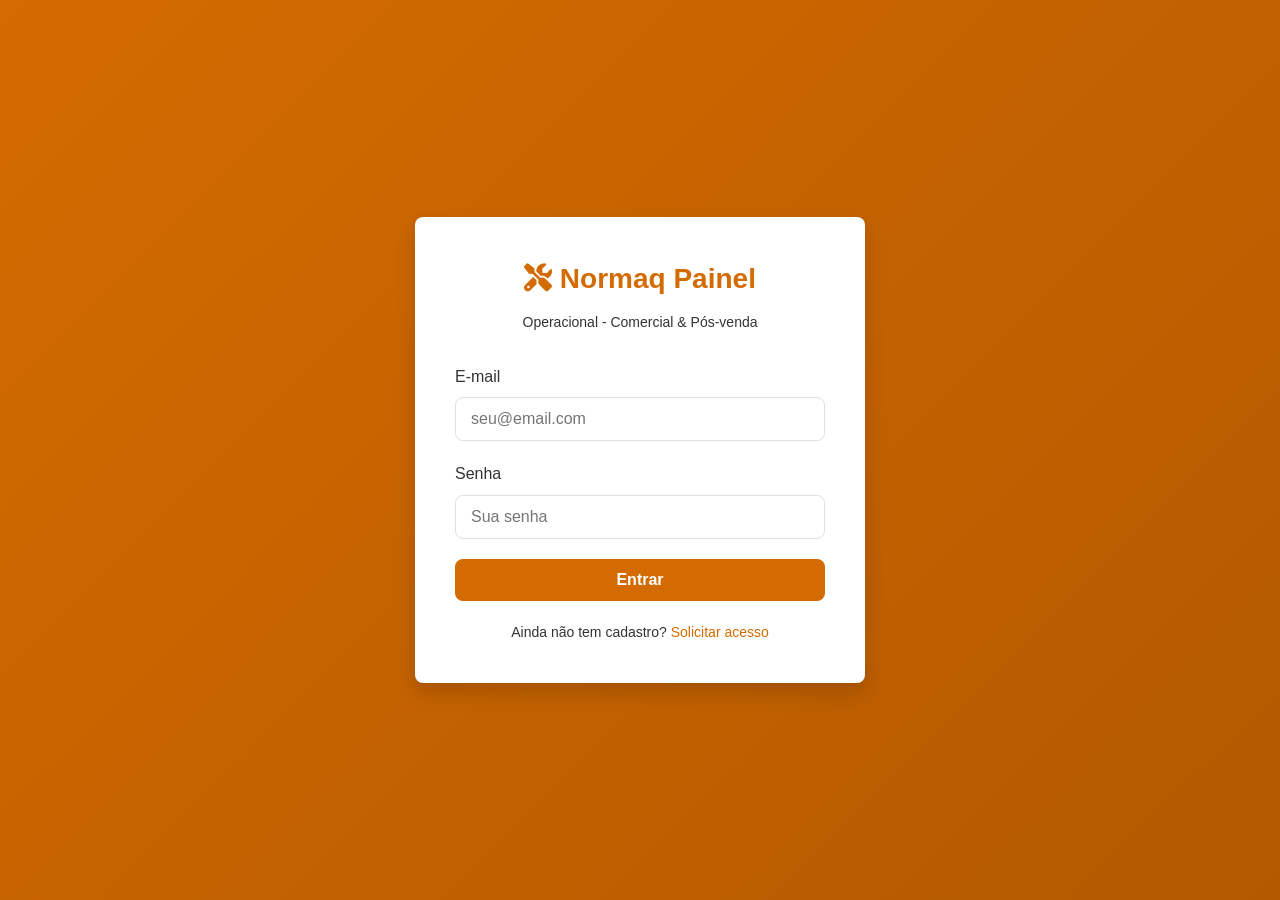
==== index.html @ 27e303aa "Remove unused PDI fields and related logic Co-authored-by: cursos.thiago2024 <cursos.thiago2024@gmai" ====
<!DOCTYPE html>
<html lang="pt-BR">
<head>
    <meta charset="UTF-8">
    <meta name="viewport" content="width=device-width, initial-scale=1.0">
    <title>Painel Operacional Normaq</title>
    <link rel="stylesheet" href="https://cdnjs.cloudflare.com/ajax/libs/font-awesome/6.4.0/css/all.min.css">
    <style>
        :root {
            --jcb-orange: #d46b00;
            --jcb-orange-light: #e67e22;
            --jcb-orange-dark: #b35900;
            --white: #ffffff;
            --gray-light: #f5f5f5;
            --gray-medium: #e0e0e0;
            --gray-dark: #333333;
            --gray-darker: #111214;
            --success: #27ae60;
            --warning: #f39c12;
            --danger: #e74c3c;
            --info: #3498db;
            --border-radius: 8px;
            --transition: all 0.3s ease;
            --shadow: 0 4px 6px rgba(0, 0, 0, 0.1);
            --shadow-lg: 0 10px 20px rgba(0, 0, 0, 0.15);
        }

        * {
            margin: 0;
            padding: 0;
            box-sizing: border-box;
            font-family: 'Segoe UI', Tahoma, Geneva, Verdana, sans-serif;
        }

        body {
            background-color: var(--gray-light);
            color: var(--gray-darker);
            line-height: 1.6;
        }

        /* Layout Principal */
        .app-container {
            display: flex;
            min-height: 100vh;
        }

        /* Sidebar */
        .sidebar {
            width: 250px;
            background-color: var(--gray-darker);
            color: var(--white);
            transition: var(--transition);
            position: fixed;
            height: 100vh;
            overflow-y: auto;
            z-index: 1000;
        }

        .sidebar.collapsed {
            width: 70px;
        }

        .logo-container {
            padding: 20px;
            text-align: center;
            border-bottom: 1px solid rgba(255, 255, 255, 0.1);
        }

        .logo {
            font-size: 24px;
            font-weight: bold;
            color: var(--jcb-orange);
            display: flex;
            align-items: center;
            justify-content: center;
            gap: 10px;
        }

        .logo i {
            font-size: 28px;
        }

        .logo-text {
            transition: var(--transition);
        }

        .sidebar.collapsed .logo-text {
            display: none;
        }

        .nav-section {
            padding: 20px 0;
            border-bottom: 1px solid rgba(255, 255, 255, 0.1);
        }

        .nav-title {
            padding: 0 20px 10px;
            font-size: 14px;
            text-transform: uppercase;
            color: var(--gray-medium);
            letter-spacing: 1px;
        }

        .sidebar.collapsed .nav-title {
            display: none;
        }

        .nav-item {
            padding: 12px 20px;
            display: flex;
            align-items: center;
            gap: 15px;
            cursor: pointer;
            transition: var(--transition);
            color: var(--gray-medium);
        }

        .nav-item:hover {
            background-color: rgba(255, 255, 255, 0.05);
            color: var(--white);
        }

        .nav-item.active {
            background-color: var(--jcb-orange);
            color: var(--white);
        }

        .nav-item i {
            font-size: 18px;
            width: 24px;
            text-align: center;
        }

        .nav-text {
            transition: var(--transition);
        }

        .sidebar.collapsed .nav-text {
            display: none;
        }

        /* Main Content */
        .main-content {
            flex: 1;
            margin-left: 250px;
            transition: var(--transition);
        }

        .sidebar.collapsed ~ .main-content {
            margin-left: 70px;
        }

        /* Header */
        .header {
            background-color: var(--white);
            padding: 15px 30px;
            display: flex;
            justify-content: space-between;
            align-items: center;
            box-shadow: var(--shadow);
            position: sticky;
            top: 0;
            z-index: 100;
        }

        .header-left {
            display: flex;
            align-items: center;
            gap: 15px;
        }

        .toggle-sidebar {
            background: none;
            border: none;
            font-size: 20px;
            color: var(--gray-dark);
            cursor: pointer;
            transition: var(--transition);
        }

        .toggle-sidebar:hover {
            color: var(--jcb-orange);
        }

        .page-title {
            font-size: 22px;
            font-weight: 600;
            color: var(--gray-darker);
        }

        .header-right {
            display: flex;
            align-items: center;
            gap: 20px;
        }

        .user-info {
            display: flex;
            align-items: center;
            gap: 10px;
        }

        .user-avatar {
            width: 40px;
            height: 40px;
            border-radius: 50%;
            background-color: var(--jcb-orange);
            display: flex;
            align-items: center;
            justify-content: center;
            color: var(--white);
            font-weight: bold;
        }

        .user-role {
            font-size: 12px;
            color: var(--gray-dark);
            background: var(--gray-light);
            padding: 2px 8px;
            border-radius: 12px;
        }

        .user-role.admin {
            background: var(--jcb-orange);
            color: white;
        }

        .logout-btn {
            background: none;
            border: none;
            color: var(--gray-dark);
            cursor: pointer;
            transition: var(--transition);
            padding: 8px 15px;
            border-radius: var(--border-radius);
        }

        .logout-btn:hover {
            background-color: var(--gray-light);
            color: var(--jcb-orange);
        }

        /* Content Area */
        .content {
            padding: 30px;
        }

        /* Login Screen */
        .login-container {
            display: flex;
            justify-content: center;
            align-items: center;
            min-height: 100vh;
            background: linear-gradient(135deg, var(--jcb-orange) 0%, var(--jcb-orange-dark) 100%);
        }

        .login-box {
            background-color: var(--white);
            border-radius: var(--border-radius);
            box-shadow: var(--shadow-lg);
            width: 100%;
            max-width: 450px;
            padding: 40px;
            animation: fadeIn 0.5s ease;
        }

        @keyframes fadeIn {
            from { opacity: 0; transform: translateY(-20px); }
            to { opacity: 1; transform: translateY(0); }
        }

        .login-logo {
            text-align: center;
            margin-bottom: 30px;
        }

        .login-logo h1 {
            color: var(--jcb-orange);
            font-size: 28px;
            margin-bottom: 10px;
        }

        .login-logo p {
            color: var(--gray-dark);
            font-size: 14px;
        }

        .form-group {
            margin-bottom: 20px;
        }

        .form-group label {
            display: block;
            margin-bottom: 8px;
            font-weight: 500;
            color: var(--gray-dark);
        }

        .form-control {
            width: 100%;
            padding: 12px 15px;
            border: 1px solid var(--gray-medium);
            border-radius: var(--border-radius);
            font-size: 16px;
            transition: var(--transition);
        }

        .form-control:focus {
            outline: none;
            border-color: var(--jcb-orange);
            box-shadow: 0 0 0 2px rgba(212, 107, 0, 0.2);
        }

        .btn {
            display: inline-block;
            padding: 12px 20px;
            background-color: var(--jcb-orange);
            color: var(--white);
            border: none;
            border-radius: var(--border-radius);
            font-size: 16px;
            font-weight: 600;
            cursor: pointer;
            transition: var(--transition);
            text-align: center;
        }

        .btn:hover {
            background-color: var(--jcb-orange-dark);
            transform: translateY(-2px);
            box-shadow: var(--shadow);
        }

        .btn-block {
            width: 100%;
        }

        .btn-secondary {
            background-color: var(--gray-medium);
            color: var(--gray-dark);
        }

        .btn-secondary:hover {
            background-color: var(--gray-dark);
            color: var(--white);
        }

        .btn-success {
            background-color: var(--success);
        }

        .btn-warning {
            background-color: var(--warning);
        }

        .btn-danger {
            background-color: var(--danger);
        }

        .btn-info {
            background-color: var(--info);
        }

        .login-footer {
            text-align: center;
            margin-top: 20px;
            font-size: 14px;
            color: var(--gray-dark);
        }

        .login-footer a {
            color: var(--jcb-orange);
            text-decoration: none;
        }

        .login-footer a:hover {
            text-decoration: underline;
        }

        /* Dashboard */
        .dashboard {
            display: none;
        }

        .dashboard.active {
            display: block;
            animation: fadeIn 0.5s ease;
        }

        /* Tabs */
        .tabs {
            display: flex;
            background-color: var(--white);
            border-radius: var(--border-radius);
            overflow: hidden;
            margin-bottom: 20px;
            box-shadow: var(--shadow);
        }

        .tab {
            padding: 15px 25px;
            cursor: pointer;
            transition: var(--transition);
            text-align: center;
            flex: 1;
            font-weight: 500;
            color: var(--gray-dark);
            border-bottom: 3px solid transparent;
        }

        .tab:hover {
            background-color: var(--gray-light);
        }

        .tab.active {
            color: var(--jcb-orange);
            border-bottom-color: var(--jcb-orange);
        }

        /* Admin Panel */
        .admin-panel {
            background: var(--white);
            border-radius: var(--border-radius);
            padding: 20px;
            margin-bottom: 20px;
            box-shadow: var(--shadow);
        }

        .admin-panel h3 {
            margin-bottom: 15px;
            color: var(--gray-darker);
            display: flex;
            align-items: center;
            gap: 10px;
        }

        .admin-panel h3 i {
            color: var(--jcb-orange);
        }

        .user-list {
            display: grid;
            gap: 15px;
        }

        .user-card {
            background: var(--white);
            border: 1px solid var(--gray-medium);
            border-radius: var(--border-radius);
            padding: 20px;
            margin-bottom: 15px;
            display: flex;
            justify-content: space-between;
            align-items: center;
            box-shadow: var(--shadow);
        }
        
        .user-info h4 {
            color: var(--gray-darker);
            margin-bottom: 10px;
        }
        
        .user-info p {
            margin: 5px 0;
            color: var(--gray-dark);
        }
        
        .temp-password {
            color: var(--warning) !important;
            font-weight: bold;
        }
        
        .user-actions {
            display: flex;
            gap: 10px;
        }
        
        .btn-sm {
            padding: 8px 12px;
            font-size: 12px;
        }
        
        /* Estilos para PDI */
        .status-badge {
            padding: 4px 8px;
            border-radius: 4px;
            font-size: 12px;
            font-weight: bold;
        }
        
        .status-success {
            background-color: #d4edda;
            color: #155724;
        }
        
        .status-warning {
            background-color: #fff3cd;
            color: #856404;
        }
        
        .dias-counter {
            font-weight: bold;
            padding: 4px 8px;
            border-radius: 4px;
        }
        
        .dias-warning {
            background-color: #fff3cd;
            color: #856404;
        }
        
        .dias-critical {
            background-color: #f8d7da;
            color: #721c24;
        }
        
        /* Estilos para notificações */
        .notification-container {
            position: fixed;
            top: 20px;
            right: 20px;
            z-index: 10000;
            max-width: 400px;
        }
        
        .notification {
            background: var(--white);
            border-radius: var(--border-radius);
            box-shadow: var(--shadow-lg);
            margin-bottom: 10px;
            animation: slideInRight 0.3s ease;
        }
        
        .notification-warning {
            border-left: 4px solid var(--warning);
        }
        
        .notification-info {
            border-left: 4px solid var(--info);
        }
        
        .notification-content {
            padding: 15px;
            display: flex;
            align-items: center;
            gap: 10px;
        }
        
        .notification-content i {
            color: var(--warning);
            font-size: 18px;
        }
        
        .notification-content span {
            flex: 1;
            color: var(--gray-darker);
        }
        
        .notification-close {
            background: none;
            border: none;
            font-size: 18px;
            color: var(--gray-dark);
            cursor: pointer;
            padding: 0;
            width: 20px;
            height: 20px;
            display: flex;
            align-items: center;
            justify-content: center;
        }
        
        .notification-close:hover {
            color: var(--gray-darker);
        }
        
        @keyframes slideInRight {
            from {
                transform: translateX(100%);
                opacity: 0;
            }
            to {
                transform: translateX(0);
                opacity: 1;
            }
        }
        
        /* Estilos para configurações */
        .config-section {
            margin-bottom: 30px;
        }
        
        .config-section h4 {
            color: var(--gray-darker);
            margin-bottom: 10px;
            display: flex;
            align-items: center;
            gap: 10px;
        }
        
        .config-section h4 i {
            color: var(--jcb-orange);
        }
        
        .config-section p {
            color: var(--gray-dark);
            margin-bottom: 20px;
        }
        
        .notification-config {
            display: grid;
            grid-template-columns: 1fr 1fr;
            gap: 30px;
        }
        
        .config-form {
            background: var(--gray-light);
            padding: 20px;
            border-radius: var(--border-radius);
            border: 1px solid var(--gray-medium);
        }
        
        .notification-list {
            background: var(--white);
            padding: 20px;
            border-radius: var(--border-radius);
            border: 1px solid var(--gray-medium);
        }
        
        .notification-list h5 {
            color: var(--gray-darker);
            margin-bottom: 15px;
        }
        
        .notification-item {
            background: var(--gray-light);
            padding: 15px;
            border-radius: var(--border-radius);
            margin-bottom: 10px;
            display: flex;
            justify-content: space-between;
            align-items: center;
        }
        
        .notification-item-info {
            flex: 1;
        }
        
        .notification-item-info strong {
            color: var(--gray-darker);
        }
        
        .notification-item-info span {
            color: var(--gray-dark);
            font-size: 14px;
        }
        
        .notification-item-actions {
            display: flex;
            gap: 10px;
        }
        
        .notification-badge {
            padding: 4px 8px;
            border-radius: 4px;
            font-size: 12px;
            font-weight: bold;
        }
        
        .notification-badge-pdi {
            background-color: #d4edda;
            color: #155724;
        }
        
        .notification-badge-entrega {
            background-color: #cce5ff;
            color: #004085;
        }
        
        .notification-badge-ambos {
            background-color: #fff3cd;
            color: #856404;
        }
        
        @media (max-width: 768px) {
            .notification-config {
                grid-template-columns: 1fr;
                gap: 20px;
            }
        }

        .user-info-small {
            display: flex;
            flex-direction: column;
        }

        .user-email {
            font-weight: 600;
            color: var(--gray-darker);
        }

        .user-details {
            font-size: 12px;
            color: var(--gray-dark);
            display: flex;
            gap: 10px;
            margin-top: 5px;
        }

        .user-setor {
            background: var(--info);
            color: white;
            padding: 2px 8px;
            border-radius: 12px;
            font-size: 11px;
        }

        .user-role-badge {
            background: var(--jcb-orange);
            color: white;
            padding: 2px 8px;
            border-radius: 12px;
            font-size: 11px;
        }

        .user-actions {
            display: flex;
            gap: 10px;
        }

        /* Filters */
        .filters {
            background-color: var(--white);
            border-radius: var(--border-radius);
            padding: 20px;
            margin-bottom: 20px;
            box-shadow: var(--shadow);
        }

        .filter-row {
            display: flex;
            flex-wrap: wrap;
            gap: 15px;
            margin-bottom: 15px;
        }

        .filter-group {
            flex: 1;
            min-width: 200px;
        }

        .filter-group label {
            display: block;
            margin-bottom: 5px;
            font-weight: 500;
            font-size: 14px;
            color: var(--gray-dark);
        }

        .filter-actions {
            display: flex;
            justify-content: space-between;
            align-items: center;
            margin-top: 10px;
        }

        /* Table */
        .table-container {
            background-color: var(--white);
            border-radius: var(--border-radius);
            overflow: hidden;
            box-shadow: var(--shadow);
            margin-bottom: 20px;
            animation: fadeIn 0.5s ease;
        }

        .table-header {
            padding: 20px;
            display: flex;
            justify-content: space-between;
            align-items: center;
            border-bottom: 1px solid var(--gray-medium);
        }

        .table-title {
            font-size: 18px;
            font-weight: 600;
            color: var(--gray-darker);
        }

        .table-actions {
            display: flex;
            gap: 10px;
        }

        .table-wrapper {
            overflow-x: auto;
        }

        table {
            width: 100%;
            border-collapse: collapse;
        }

        th {
            background-color: var(--gray-light);
            padding: 15px;
            text-align: left;
            font-weight: 600;
            color: var(--gray-darker);
            border-bottom: 1px solid var(--gray-medium);
            cursor: pointer;
            transition: var(--transition);
            user-select: none;
        }

        th:hover {
            background-color: var(--gray-medium);
        }

        th.sorted {
            color: var(--jcb-orange);
        }

        th i {
            margin-left: 5px;
            font-size: 12px;
        }

        td {
            padding: 15px;
            border-bottom: 1px solid var(--gray-medium);
        }

        tr:last-child td {
            border-bottom: none;
        }

        tr:hover {
            background-color: rgba(212, 107, 0, 0.05);
        }

        .status-badge {
            display: inline-block;
            padding: 5px 10px;
            border-radius: 20px;
            font-size: 12px;
            font-weight: 600;
        }

        .status-pago {
            background-color: rgba(39, 174, 96, 0.1);
            color: var(--success);
        }

        .status-pendente {
            background-color: rgba(243, 156, 18, 0.1);
            color: var(--warning);
        }

        .status-cancelado {
            background-color: rgba(231, 76, 60, 0.1);
            color: var(--danger);
        }

        .flag-badge {
            display: inline-block;
            padding: 5px 10px;
            border-radius: 20px;
            font-size: 12px;
            font-weight: 600;
        }

        .flag-faturado {
            background-color: rgba(39, 174, 96, 0.1);
            color: var(--success);
        }

        .flag-andamento {
            background-color: rgba(243, 156, 18, 0.1);
            color: var(--warning);
        }

        .flag-transito {
            background-color: rgba(52, 152, 219, 0.1);
            color: var(--info);
        }

        .flag-entregue {
            background-color: rgba(155, 89, 182, 0.1);
            color: #9b59b6;
        }

        .flag-patio {
            background-color: rgba(241, 196, 15, 0.1);
            color: #f39c12;
        }

        .action-buttons {
            display: flex;
            gap: 5px;
        }

        .action-btn {
            background: none;
            border: none;
            padding: 5px;
            cursor: pointer;
            color: var(--gray-dark);
            transition: var(--transition);
            border-radius: 4px;
        }

        .action-btn:hover {
            background-color: var(--gray-light);
            color: var(--jcb-orange);
        }

        /* Alertas */
        .alert {
            padding: 15px 20px;
            border-radius: var(--border-radius);
            margin-bottom: 20px;
            display: flex;
            align-items: center;
            gap: 10px;
            animation: slideInDown 0.5s ease;
        }

        @keyframes slideInDown {
            from { transform: translateY(-20px); opacity: 0; }
            to { transform: translateY(0); opacity: 1; }
        }

        .alert-warning {
            background-color: rgba(243, 156, 18, 0.1);
            border-left: 4px solid var(--warning);
            color: var(--warning);
        }

        .alert-danger {
            background-color: rgba(231, 76, 60, 0.1);
            border-left: 4px solid var(--danger);
            color: var(--danger);
        }

        /* Pagination */
        .pagination {
            display: flex;
            justify-content: space-between;
            align-items: center;
            padding: 20px;
            border-top: 1px solid var(--gray-medium);
        }

        .pagination-info {
            font-size: 14px;
            color: var(--gray-dark);
        }

        .pagination-controls {
            display: flex;
            gap: 10px;
        }

        .page-btn {
            padding: 8px 12px;
            background-color: var(--white);
            border: 1px solid var(--gray-medium);
            border-radius: var(--border-radius);
            cursor: pointer;
            transition: var(--transition);
        }

        .page-btn:hover {
            background-color: var(--gray-light);
        }

        .page-btn.active {
            background-color: var(--jcb-orange);
            color: var(--white);
            border-color: var(--jcb-orange);
        }

        .page-btn:disabled {
            opacity: 0.5;
            cursor: not-allowed;
        }

        /* Loading */
        .loading {
            display: flex;
            justify-content: center;
            align-items: center;
            padding: 40px;
        }

        .spinner {
            width: 40px;
            height: 40px;
            border: 4px solid rgba(212, 107, 0, 0.2);
            border-left: 4px solid var(--jcb-orange);
            border-radius: 50%;
            animation: spin 1s linear infinite;
        }

        @keyframes spin {
            0% { transform: rotate(0deg); }
            100% { transform: rotate(360deg); }
        }

        /* Toast */
        .toast-container {
            position: fixed;
            top: 20px;
            right: 20px;
            z-index: 2000;
        }

        .toast {
            background-color: var(--white);
            border-radius: var(--border-radius);
            box-shadow: var(--shadow-lg);
            padding: 15px 20px;
            margin-bottom: 10px;
            display: flex;
            align-items: center;
            gap: 10px;
            min-width: 300px;
            animation: slideInRight 0.3s ease;
        }

        @keyframes slideInRight {
            from { transform: translateX(100%); opacity: 0; }
            to { transform: translateX(0); opacity: 1; }
        }

        .toast.success {
            border-left: 4px solid var(--success);
        }

        .toast.error {
            border-left: 4px solid var(--danger);
        }

        .toast.warning {
            border-left: 4px solid var(--warning);
        }

        .toast.info {
            border-left: 4px solid var(--info);
        }

        .toast i {
            font-size: 20px;
        }

        .toast.success i {
            color: var(--success);
        }

        .toast.error i {
            color: var(--danger);
        }

        .toast.warning i {
            color: var(--warning);
        }

        .toast.info i {
            color: var(--info);
        }

        .toast-content {
            flex: 1;
        }

        .toast-title {
            font-weight: 600;
            margin-bottom: 5px;
        }

        .toast-message {
            font-size: 14px;
            color: var(--gray-dark);
        }

        .toast-close {
            background: none;
            border: none;
            cursor: pointer;
            color: var(--gray-dark);
            font-size: 16px;
        }

        /* Modal */
        .modal-overlay {
            position: fixed;
            top: 0;
            left: 0;
            right: 0;
            bottom: 0;
            background-color: rgba(0, 0, 0, 0.5);
            display: flex;
            justify-content: center;
            align-items: center;
            z-index: 3000;
            backdrop-filter: blur(5px);
            animation: fadeIn 0.3s ease;
        }

        .modal {
            background-color: var(--white);
            border-radius: var(--border-radius);
            box-shadow: var(--shadow-lg);
            width: 90%;
            max-width: 800px;
            max-height: 90vh;
            overflow-y: auto;
            animation: scaleIn 0.3s ease;
        }

        @keyframes scaleIn {
            from { transform: scale(0.9); opacity: 0; }
            to { transform: scale(1); opacity: 1; }
        }

        .modal-header {
            padding: 20px;
            border-bottom: 1px solid var(--gray-medium);
            display: flex;
            justify-content: space-between;
            align-items: center;
        }

        .modal-title {
            font-size: 20px;
            font-weight: 600;
            color: var(--gray-darker);
        }

        .modal-close {
            background: none;
            border: none;
            font-size: 20px;
            cursor: pointer;
            color: var(--gray-dark);
            transition: var(--transition);
        }

        .modal-close:hover {
            color: var(--jcb-orange);
        }

        .modal-body {
            padding: 20px;
        }

        .modal-footer {
            padding: 20px;
            border-top: 1px solid var(--gray-medium);
            display: flex;
            justify-content: flex-end;
            gap: 10px;
        }

        /* Form Styles for New Records */
        .form-section {
            background: var(--white);
            border-radius: var(--border-radius);
            padding: 25px;
            margin-bottom: 25px;
            box-shadow: var(--shadow);
        }

        .form-section-title {
            font-size: 18px;
            font-weight: 600;
            color: var(--gray-darker);
            margin-bottom: 20px;
            display: flex;
            align-items: center;
            gap: 10px;
            border-bottom: 2px solid var(--jcb-orange);
            padding-bottom: 10px;
        }

        .form-section-title i {
            color: var(--jcb-orange);
        }

        .form-grid {
            display: grid;
            grid-template-columns: repeat(auto-fit, minmax(300px, 1fr));
            gap: 20px;
        }

        .form-actions {
            display: flex;
            justify-content: flex-end;
            gap: 15px;
            margin-top: 25px;
            padding-top: 20px;
            border-top: 1px solid var(--gray-medium);
        }

        .record-type-selector {
            display: flex;
            gap: 15px;
            margin-bottom: 25px;
        }

        .record-type-btn {
            flex: 1;
            padding: 20px;
            background: var(--white);
            border: 2px solid var(--gray-medium);
            border-radius: var(--border-radius);
            cursor: pointer;
            transition: var(--transition);
            text-align: center;
        }

        .record-type-btn:hover {
            border-color: var(--jcb-orange);
            transform: translateY(-2px);
        }

        .record-type-btn.active {
            border-color: var(--jcb-orange);
            background-color: rgba(212, 107, 0, 0.05);
        }

        .record-type-icon {
            font-size: 32px;
            color: var(--jcb-orange);
            margin-bottom: 10px;
        }

        .record-type-title {
            font-size: 16px;
            font-weight: 600;
            color: var(--gray-darker);
            margin-bottom: 5px;
        }

        .record-type-desc {
            font-size: 14px;
            color: var(--gray-dark);
        }

        /* Responsive */
        @media (max-width: 992px) {
            .sidebar {
                width: 70px;
            }

            .sidebar .logo-text,
            .sidebar .nav-title,
            .sidebar .nav-text {
                display: none;
            }

            .main-content {
                margin-left: 70px;
            }

            .filter-group {
                min-width: 150px;
            }

            .form-grid {
                grid-template-columns: 1fr;
            }
        }

        @media (max-width: 768px) {
            .header {
                padding: 15px 20px;
            }

            .content {
                padding: 20px;
            }

            .filter-row {
                flex-direction: column;
            }

            .filter-group {
                min-width: 100%;
            }

            .table-header {
                flex-direction: column;
                gap: 15px;
                align-items: flex-start;
            }

            .pagination {
                flex-direction: column;
                gap: 15px;
            }

            .user-card {
                flex-direction: column;
                align-items: flex-start;
                gap: 10px;
            }

            .user-actions {
                align-self: flex-end;
            }

            .record-type-selector {
                flex-direction: column;
            }

            .form-actions {
                flex-direction: column;
            }
        }

        @media (max-width: 576px) {
            .sidebar {
                width: 0;
            }

            .sidebar.active {
                width: 250px;
            }

            .main-content {
                margin-left: 0;
            }

            .tabs {
                flex-direction: column;
            }

            .tab {
                border-bottom: none;
                border-right: 3px solid transparent;
            }

            .tab.active {
                border-right-color: var(--jcb-orange);
                border-bottom: none;
            }
        }
    </style>
</head>
<body>
    <!-- Login Screen -->
    <div id="loginScreen" class="login-container">
        <div class="login-box">
            <div class="login-logo">
                <h1><i class="fas fa-tools"></i> Normaq Painel</h1>
                <p>Operacional - Comercial & Pós-venda</p>
            </div>
            <form id="loginForm">
                <div class="form-group">
                    <label for="email">E-mail</label>
                    <input type="email" id="email" class="form-control" placeholder="seu@email.com" required>
                </div>
                <div class="form-group">
                    <label for="password">Senha</label>
                    <input type="password" id="password" class="form-control" placeholder="Sua senha" required>
                </div>
                <button type="submit" class="btn btn-block">Entrar</button>
            </form>
            <div class="login-footer">
                <p>Ainda não tem cadastro? <a href="#" id="registerLink">Solicitar acesso</a></p>
            </div>
        </div>
    </div>

    <!-- Modal para alteração de senha obrigatória -->
    <div class="modal-overlay" id="changePasswordModal" style="display: none;">
        <div class="modal">
            <div class="modal-header">
                <h3 class="modal-title">Alteração de Senha Obrigatória</h3>
            </div>
            <div class="modal-body">
                <p>Esta é sua primeira vez acessando o sistema. Por segurança, você deve alterar sua senha temporária.</p>
                <form id="changePasswordForm">
                    <div class="form-group">
                        <label for="currentPassword">Senha Temporária</label>
                        <input type="password" id="currentPassword" class="form-control" required>
                    </div>
                    <div class="form-group">
                        <label for="newPassword">Nova Senha</label>
                        <input type="password" id="newPassword" class="form-control" minlength="6" required>
                    </div>
                    <div class="form-group">
                        <label for="confirmPassword">Confirmar Nova Senha</label>
                        <input type="password" id="confirmPassword" class="form-control" minlength="6" required>
                    </div>
                </form>
            </div>
            <div class="modal-footer">
                <button class="btn btn-success" id="saveNewPassword">Salvar Nova Senha</button>
            </div>
        </div>
    </div>

    <!-- Main App -->
    <div id="app" class="app-container" style="display: none;">
        <!-- Sidebar -->
        <div class="sidebar" id="sidebar">
            <div class="logo-container">
                <div class="logo">
                    <i class="fas fa-tools"></i>
                    <span class="logo-text">Normaq Painel</span>
                </div>
            </div>
            
            <div class="nav-section">
                <div class="nav-title">Setores</div>
                <div class="nav-item active" data-section="comercial" id="navComercial">
                    <i class="fas fa-chart-line"></i>
                    <span class="nav-text">Comercial</span>
                </div>
                <div class="nav-item" data-section="posvenda" id="navPosvenda">
                    <i class="fas fa-cogs"></i>
                    <span class="nav-text">Pós-venda</span>
                </div>
                <div class="nav-item" data-section="admin" id="navAdmin" style="display: none;">
                    <i class="fas fa-users-cog"></i>
                    <span class="nav-text">Administração</span>
                </div>
            </div>
            
            <div class="nav-section" id="comercialSubmenu">
                <div class="nav-title">Comercial</div>
                <div class="nav-item active" data-tab="estoque">
                    <i class="fas fa-boxes"></i>
                    <span class="nav-text">Estoque</span>
                </div>
                <div class="nav-item" data-tab="pedidos">
                    <i class="fas fa-clipboard-list"></i>
                    <span class="nav-text">Pedidos JCB</span>
                </div>
                <div class="nav-item" data-tab="vendas">
                    <i class="fas fa-dollar-sign"></i>
                    <span class="nav-text">Vendas</span>
                </div>
                <div class="nav-item" data-tab="registros">
                    <i class="fas fa-plus-circle"></i>
                    <span class="nav-text">Novos Registros</span>
                </div>
            </div>
            
            <div class="nav-section" id="posvendaSubmenu" style="display: none;">
                <div class="nav-title">Pós-venda</div>
                <div class="nav-item active" data-tab="pdi">
                    <i class="fas fa-check-circle"></i>
                    <span class="nav-text">PDI</span>
                </div>
                <div class="nav-item" data-tab="entrega-tecnica">
                    <i class="fas fa-truck"></i>
                    <span class="nav-text">Entrega Técnica</span>
                </div>
            </div>

            <div class="nav-section" id="adminSubmenu" style="display: none;">
                <div class="nav-title">Administração</div>
                <div class="nav-item active" data-tab="usuarios">
                    <i class="fas fa-users"></i>
                    <span class="nav-text">Gerenciar Usuários</span>
                </div>
                <div class="nav-item" data-tab="configuracoes">
                    <i class="fas fa-cog"></i>
                    <span class="nav-text">Configurações</span>
                </div>
            </div>
        </div>

        <!-- Main Content -->
        <div class="main-content">
            <!-- Header -->
            <div class="header">
                <div class="header-left">
                    <button class="toggleSidebar" id="toggleSidebar">
                        <i class="fas fa-bars"></i>
                    </button>
                    <h1 class="page-title" id="pageTitle">Estoque</h1>
                </div>
                <div class="header-right">
                    <div class="user-info">
                        <div class="user-avatar" id="userAvatar">U</div>
                        <div>
                            <div id="userName">Usuário</div>
                            <div class="user-role" id="userRole">user</div>
                        </div>
                    </div>
                    <button class="logout-btn" id="logoutBtn">
                        <i class="fas fa-sign-out-alt"></i> Sair
                    </button>
                </div>
            </div>

            <!-- Content Area -->
            <div class="content">
                <!-- Alertas Gerais -->
                <div id="alertContainer"></div>

                <!-- Comercial Dashboard -->
                <div id="comercialDashboard" class="dashboard active">
                    <div class="tabs">
                        <div class="tab active" data-tab="estoque">Estoque</div>
                        <div class="tab" data-tab="pedidos">Pedidos JCB</div>
                        <div class="tab" data-tab="vendas">Vendas</div>
                        <div class="tab" data-tab="registros">Novos Registros</div>
                    </div>

                    <!-- Estoque Tab -->
                    <div id="estoqueTab" class="tab-content active">
                        <!-- Conteúdo existente do estoque -->
                        <div class="filters">
                            <div class="filter-row">
                                <div class="filter-group">
                                    <label for="pdiFilter">PDI</label>
                                    <select id="pdiFilter" class="form-control">
                                        <option value="">Todos</option>
                                        <option value="Sim">Sim</option>
                                        <option value="Não">Não</option>
                                    </select>
                                </div>
                                <div class="filter-group">
                                    <label for="flagFilter">Flag</label>
                                    <select id="flagFilter" class="form-control">
                                        <option value="">Todos</option>
                                        <option value="Faturado">Faturado</option>
                                        <option value="Em andamento">Em andamento</option>
                                        <option value="Em trânsito">Em trânsito</option>
                                        <option value="Máquina no Pátio">Máquina no Pátio</option>
                                        <option value="Entregue ao cliente">Entregue ao cliente</option>
                                    </select>
                                </div>
                                <div class="filter-group">
                                    <label for="nPedidoFilter">Nº Pedido</label>
                                    <input type="text" id="nPedidoFilter" class="form-control" placeholder="Filtrar por Nº Pedido">
                                </div>
                                <div class="filter-group">
                                    <label for="serieFilter">Série</label>
                                    <input type="text" id="serieFilter" class="form-control" placeholder="Filtrar por Série">
                                </div>
                                <div class="filter-group">
                                    <label for="revendaFilter">Revenda</label>
                                    <select id="revendaFilter" class="form-control">
                                        <option value="">Todas</option>
                                        <option value="Recife">Recife</option>
                                        <option value="Natal">Natal</option>
                                        <option value="Fortaleza">Fortaleza</option>
                                        <option value="Petrolina">Petrolina</option>
                                        <option value="Paraíba">Paraíba</option>
                                    </select>
                                </div>
                            </div>
                            <div class="filter-actions">
                                <button class="btn" id="applyEstoqueFilters">Aplicar Filtros</button>
                                <button class="btn btn-secondary" id="clearEstoqueFilters">Limpar Filtros</button>
                            </div>
                        </div>

                        <div class="table-container">
                            <div class="table-header">
                                <h2 class="table-title">Estoque</h2>
                                <div class="table-actions">
                                    <button class="btn" id="exportEstoque">
                                        <i class="fas fa-download"></i> Exportar
                                    </button>
                                </div>
                            </div>
                            <div class="table-wrapper">
                                <table id="estoqueTable">
                                    <thead>
                                        <tr>
                                            <th data-sort="revenda">Revenda <i class="fas fa-sort"></i></th>
                                            <th data-sort="n_pedido">Nº Pedido <i class="fas fa-sort"></i></th>
                                            <th data-sort="serie">Série <i class="fas fa-sort"></i></th>
                                            <th data-sort="data_venda">Data Venda <i class="fas fa-sort"></i></th>
                                            <th data-sort="modelo">Modelo <i class="fas fa-sort"></i></th>
                                            <th data-sort="cliente">Cliente <i class="fas fa-sort"></i></th>
                                            <th data-sort="localizacao">Localização <i class="fas fa-sort"></i></th>
                                            <th data-sort="status_pgto">Status PGTO <i class="fas fa-sort"></i></th>
                                            <th data-sort="pdi">Status PDI <i class="fas fa-sort"></i></th>
                                            <th data-sort="status_et">Status Entrega Técnica <i class="fas fa-sort"></i></th>
                                            <th data-sort="flag">Flag <i class="fas fa-sort"></i></th>
                                            <th>Ações</th>
                                        </tr>
                                    </thead>
                                    <tbody id="estoqueTableBody">
                                        <!-- Dados serão carregados via JavaScript -->
                                    </tbody>
                                </table>
                            </div>
                            <div class="pagination">
                                <div class="pagination-info" id="estoquePaginationInfo">
                                    Mostrando 0 de 0 registros
                                </div>
                                <div class="pagination-controls" id="estoquePagination">
                                    <!-- Paginação será gerada via JavaScript -->
                                </div>
                            </div>
                        </div>
                    </div>

                    <!-- Pedidos JCB Tab -->
                    <div id="pedidosTab" class="tab-content" style="display: none;">
                        <!-- Conteúdo existente dos pedidos -->
                        <div class="filters">
                            <div class="filter-row">
                                <div class="filter-group">
                                    <label for="revendaPedidosFilter">Revenda</label>
                                    <select id="revendaPedidosFilter" class="form-control">
                                        <option value="">Todas</option>
                                        <option value="Recife">Recife</option>
                                        <option value="Natal">Natal</option>
                                        <option value="Fortaleza">Fortaleza</option>
                                        <option value="Petrolina">Petrolina</option>
                                        <option value="Paraíba">Paraíba</option>
                                    </select>
                                </div>
                                <div class="filter-group">
                                    <label for="nPedidoPedidosFilter">Nº Pedido</label>
                                    <input type="text" id="nPedidoPedidosFilter" class="form-control" placeholder="Filtrar por Nº Pedido">
                                </div>
                                <div class="filter-group">
                                    <label for="entregaInicioFilter">Entrega (Início)</label>
                                    <input type="date" id="entregaInicioFilter" class="form-control">
                                </div>
                                <div class="filter-group">
                                    <label for="entregaFimFilter">Entrega (Fim)</label>
                                    <input type="date" id="entregaFimFilter" class="form-control">
                                </div>
                                <div class="filter-group">
                                    <label for="statusPedidosFilter">Status</label>
                                    <select id="statusPedidosFilter" class="form-control">
                                        <option value="">Todos</option>
                                        <option value="FATURADO">FATURADO</option>
                                        <option value="PENDENTE">PENDENTE</option>
                                        <option value="CANCELADO">CANCELADO</option>
                                    </select>
                                </div>
                            </div>
                            <div class="filter-actions">
                                <button class="btn" id="applyPedidosFilters">Aplicar Filtros</button>
                                <button class="btn btn-secondary" id="clearPedidosFilters">Limpar Filtros</button>
                            </div>
                        </div>

                        <div class="table-container">
                            <div class="table-header">
                                <h2 class="table-title">Pedidos JCB</h2>
                                <div class="table-actions">
                                    <button class="btn" id="exportPedidos">
                                        <i class="fas fa-download"></i> Exportar
                                    </button>
                                </div>
                            </div>
                            <div class="table-wrapper">
                                <table id="pedidosTable">
                                    <thead>
                                        <tr>
                                            <th data-sort="n_pedido">Nº Pedido <i class="fas fa-sort"></i></th>
                                            <th data-sort="modelo">Modelo <i class="fas fa-sort"></i></th>
                                            <th data-sort="entrega">Entrega <i class="fas fa-sort"></i></th>
                                            <th data-sort="uf">UF <i class="fas fa-sort"></i></th>
                                            <th data-sort="revenda">Revenda <i class="fas fa-sort"></i></th>
                                            <th data-sort="status">Status <i class="fas fa-sort"></i></th>
                                            <th data-sort="ano">Ano <i class="fas fa-sort"></i></th>
                                            <th>Ações</th>
                                        </tr>
                                    </thead>
                                    <tbody id="pedidosTableBody">
                                        <!-- Dados serão carregados via JavaScript -->
                                    </tbody>
                                </table>
                            </div>
                            <div class="pagination">
                                <div class="pagination-info" id="pedidosPaginationInfo">
                                    Mostrando 0 de 0 registros
                                </div>
                                <div class="pagination-controls" id="pedidosPagination">
                                    <!-- Paginação será gerada via JavaScript -->
                                </div>
                            </div>
                        </div>
                    </div>

                    <!-- Vendas Tab -->
                    <div id="vendasTab" class="tab-content" style="display: none;">
                        <!-- Conteúdo existente das vendas -->
                        <div class="filters">
                            <div class="filter-row">
                                <div class="filter-group">
                                    <label for="revendaVendasFilter">Revenda</label>
                                    <select id="revendaVendasFilter" class="form-control">
                                        <option value="">Todas</option>
                                        <option value="Recife">Recife</option>
                                        <option value="Natal">Natal</option>
                                        <option value="Fortaleza">Fortaleza</option>
                                        <option value="Petrolina">Petrolina</option>
                                        <option value="Paraíba">Paraíba</option>
                                    </select>
                                </div>
                                <div class="filter-group">
                                    <label for="nPedidoVendasFilter">Nº Pedido</label>
                                    <input type="text" id="nPedidoVendasFilter" class="form-control" placeholder="Filtrar por Nº Pedido">
                                </div>
                                <div class="filter-group">
                                    <label for="dataVendaInicioFilter">Data Venda (Início)</label>
                                    <input type="date" id="dataVendaInicioFilter" class="form-control">
                                </div>
                                <div class="filter-group">
                                    <label for="dataVendaFimFilter">Data Venda (Fim)</label>
                                    <input type="date" id="dataVendaFimFilter" class="form-control">
                                </div>
                                <div class="filter-group">
                                    <label for="statusVendasFilter">Status PGTO</label>
                                    <select id="statusVendasFilter" class="form-control">
                                        <option value="">Todos</option>
                                        <option value="PAGO TOTAL">PAGO TOTAL</option>
                                        <option value="PENDENTE">PENDENTE</option>
                                        <option value="CANCELADO">CANCELADO</option>
                                    </select>
                                </div>
                            </div>
                            <div class="filter-actions">
                                <button class="btn" id="applyVendasFilters">Aplicar Filtros</button>
                                <button class="btn btn-secondary" id="clearVendasFilters">Limpar Filtros</button>
                            </div>
                        </div>

                        <div class="table-container">
                            <div class="table-header">
                                <h2 class="table-title">Vendas</h2>
                                <div class="table-actions">
                                    <button class="btn" id="exportVendas">
                                        <i class="fas fa-download"></i> Exportar
                                    </button>
                                </div>
                            </div>
                            <div class="table-wrapper">
                                <table id="vendasTable">
                                    <thead>
                                        <tr>
                                            <th data-sort="revenda">Revenda <i class="fas fa-sort"></i></th>
                                            <th data-sort="n_pedido">Nº Pedido <i class="fas fa-sort"></i></th>
                                            <th data-sort="serie">Série <i class="fas fa-sort"></i></th>
                                            <th data-sort="data_venda">Data Venda <i class="fas fa-sort"></i></th>
                                            <th data-sort="cliente">Cliente <i class="fas fa-sort"></i></th>
                                            <th data-sort="modelo">Modelo <i class="fas fa-sort"></i></th>
                                            <th data-sort="localizacao">Localização <i class="fas fa-sort"></i></th>
                                            <th data-sort="venda">Venda <i class="fas fa-sort"></i></th>
                                            <th data-sort="status_pgto">Status PGTO <i class="fas fa-sort"></i></th>
                                            <th>Ações</th>
                                        </tr>
                                    </thead>
                                    <tbody id="vendasTableBody">
                                        <!-- Dados serão carregados via JavaScript -->
                                    </tbody>
                                </table>
                            </div>
                            <div class="pagination">
                                <div class="pagination-info" id="vendasPaginationInfo">
                                    Mostrando 0 de 0 registros
                                </div>
                                <div class="pagination-controls" id="vendasPagination">
                                    <!-- Paginação será gerada via JavaScript -->
                                </div>
                            </div>
                        </div>
                    </div>

                    <!-- NOVA ABA: Registros -->
                    <div id="registrosTab" class="tab-content" style="display: none;">
                        <div class="admin-panel">
                            <h3><i class="fas fa-plus-circle"></i> Novo Registro</h3>
                            <p>Selecione o tipo de registro que deseja criar:</p>
                            
                            <div class="record-type-selector">
                                <div class="record-type-btn active" data-type="estoque">
                                    <div class="record-type-icon">
                                        <i class="fas fa-boxes"></i>
                                    </div>
                                    <div class="record-type-title">Estoque</div>
                                    <div class="record-type-desc">Cadastrar nova máquina em estoque</div>
                                </div>
                                <div class="record-type-btn" data-type="vendas">
                                    <div class="record-type-icon">
                                        <i class="fas fa-dollar-sign"></i>
                                    </div>
                                    <div class="record-type-title">Vendas</div>
                                    <div class="record-type-desc">Registrar nova venda</div>
                                </div>
                                <div class="record-type-btn" data-type="pedidos_jcb">
                                    <div class="record-type-icon">
                                        <i class="fas fa-clipboard-list"></i>
                                    </div>
                                    <div class="record-type-title">Pedidos JCB</div>
                                    <div class="record-type-desc">Cadastrar novo pedido JCB</div>
                                </div>
                            </div>
                        </div>

                        <!-- Formulário para Estoque -->
                        <div id="estoqueForm" class="form-section" style="display: block;">
                            <div class="form-section-title">
                                <i class="fas fa-boxes"></i>
                                Cadastro de Estoque
                            </div>
                            <form id="novoEstoqueForm">
                                <div class="form-grid">
                                    <div class="form-group">
                                        <label for="estoque_revenda">Revenda *</label>
                                        <select id="estoque_revenda" class="form-control" required>
                                            <option value="">Selecione a revenda</option>
                                            <option value="Recife">Recife</option>
                                            <option value="Natal">Natal</option>
                                            <option value="Fortaleza">Fortaleza</option>
                                            <option value="Petrolina">Petrolina</option>
                                            <option value="Paraíba">Paraíba</option>
                                        </select>
                                    </div>
                                    <div class="form-group">
                                        <label for="estoque_n_pedido">Nº Pedido *</label>
                                        <input type="text" id="estoque_n_pedido" class="form-control" required>
                                    </div>
                                    <div class="form-group">
                                        <label for="estoque_serie">Série *</label>
                                        <input type="text" id="estoque_serie" class="form-control" required>
                                    </div>
                                    <div class="form-group">
                                        <label for="estoque_data_venda">Data da Venda</label>
                                        <input type="date" id="estoque_data_venda" class="form-control">
                                    </div>
                                    <div class="form-group">
                                        <label for="estoque_cliente">Cliente</label>
                                        <input type="text" id="estoque_cliente" class="form-control">
                                    </div>
                                    <div class="form-group">
                                        <label for="estoque_qtde">Qtde</label>
                                        <input type="number" id="estoque_qtde" class="form-control" value="1">
                                    </div>
                                    <div class="form-group">
                                        <label for="estoque_modelo">Modelo</label>
                                        <input type="text" id="estoque_modelo" class="form-control">
                                    </div>
                                    <div class="form-group">
                                        <label for="estoque_nf_jcb">NF JCB</label>
                                        <input type="text" id="estoque_nf_jcb" class="form-control">
                                    </div>
                                    <div class="form-group">
                                        <label for="estoque_localizacao">Localização</label>
                                        <input type="text" id="estoque_localizacao" class="form-control">
                                    </div>
                                    <div class="form-group">
                                        <label for="estoque_frete">Frete SP/PE/CE</label>
                                        <input type="number" id="estoque_frete" class="form-control" step="0.01">
                                    </div>
                                    <div class="form-group">
                                        <label for="estoque_status_pgto">Status Pagamento</label>
                                        <select id="estoque_status_pgto" class="form-control">
                                            <option value="">Selecione</option>
                                            <option value="PAGO TOTAL">PAGO TOTAL</option>
                                            <option value="PENDENTE">PENDENTE</option>
                                            <option value="CANCELADO">CANCELADO</option>
                                        </select>
                                    </div>
                                    <div class="form-group">
                                        <label for="estoque_ano">Ano</label>
                                        <input type="number" id="estoque_ano" class="form-control" min="2000" max="2030">
                                    </div>
                                    <div class="form-group">
                                        <label for="estoque_retirada_fab">Retirada da Fábrica</label>
                                        <input type="date" id="estoque_retirada_fab" class="form-control">
                                    </div>
                                    <div class="form-group">
                                        <label for="estoque_prev_chegada">Previsão de Chegada</label>
                                        <input type="date" id="estoque_prev_chegada" class="form-control">
                                    </div>
                                    <div class="form-group">
                                        <label for="estoque_chegada_patio">Chegada no Pátio</label>
                                        <input type="date" id="estoque_chegada_patio" class="form-control">
                                    </div>
                                    <div class="form-group">
                                        <label for="estoque_dias_fat_fab">Dias Faturado pela Fábrica</label>
                                        <input type="text" id="estoque_dias_fat_fab" class="form-control">
                                    </div>
                                    <div class="form-group">
                                        <label for="estoque_r_frete">Frete</label>
                                        <input type="number" id="estoque_r_frete" class="form-control" step="0.01">
                                    </div>
                                    <div class="form-group">
                                        <label for="estoque_fat_fab">Data Faturado pela Fábrica</label>
                                        <input type="date" id="estoque_fat_fab" class="form-control">
                                    </div>
                                </div>
                                <div class="form-actions">
                                    <button type="button" class="btn btn-secondary" id="limparEstoqueBtn">Limpar</button>
                                    <button type="submit" class="btn btn-success">Cadastrar Estoque</button>
                                </div>
                            </form>
                        </div>

                        <!-- Formulário para Vendas -->
                        <div id="vendasForm" class="form-section" style="display: none;">
                            <div class="form-section-title">
                                <i class="fas fa-dollar-sign"></i>
                                Cadastro de Vendas
                            </div>
                            <form id="novaVendaForm">
                                <div class="form-grid">
                                    <div class="form-group">
                                        <label for="venda_revenda">Revenda *</label>
                                        <select id="venda_revenda" class="form-control" required>
                                            <option value="">Selecione a revenda</option>
                                            <option value="Recife">Recife</option>
                                            <option value="Natal">Natal</option>
                                            <option value="Fortaleza">Fortaleza</option>
                                            <option value="Petrolina">Petrolina</option>
                                            <option value="Paraíba">Paraíba</option>
                                        </select>
                                    </div>
                                    <div class="form-group">
                                        <label for="venda_n_pedido">Nº Pedido *</label>
                                        <input type="text" id="venda_n_pedido" class="form-control" required>
                                    </div>
                                    <div class="form-group">
                                        <label for="venda_serie">Série *</label>
                                        <input type="text" id="venda_serie" class="form-control" required>
                                    </div>
                                    <div class="form-group">
                                        <label for="venda_data_venda">Data Venda</label>
                                        <input type="date" id="venda_data_venda" class="form-control">
                                    </div>
                                    <div class="form-group">
                                        <label for="venda_cliente">Cliente</label>
                                        <input type="text" id="venda_cliente" class="form-control">
                                    </div>
                                    <div class="form-group">
                                        <label for="venda_qtde">Qtde</label>
                                        <input type="number" id="venda_qtde" class="form-control" value="1">
                                    </div>
                                    <div class="form-group">
                                        <label for="venda_modelo">Modelo</label>
                                        <input type="text" id="venda_modelo" class="form-control">
                                    </div>
                                    <div class="form-group">
                                        <label for="venda_nf_jcb">NF JCB</label>
                                        <input type="text" id="venda_nf_jcb" class="form-control">
                                    </div>
                                    <div class="form-group">
                                        <label for="venda_localizacao">Localização</label>
                                        <input type="text" id="venda_localizacao" class="form-control">
                                    </div>
                                    <div class="form-group">
                                        <label for="venda_frete">Frete SP/PE/CE</label>
                                        <input type="number" id="venda_frete" class="form-control" step="0.01">
                                    </div>
                                    <div class="form-group">
                                        <label for="venda_venda">Venda</label>
                                        <input type="number" id="venda_venda" class="form-control" step="0.01">
                                    </div>
                                    <div class="form-group">
                                        <label for="venda_status_pgto">Status Pagamento</label>
                                        <select id="venda_status_pgto" class="form-control">
                                            <option value="">Selecione</option>
                                            <option value="PAGO TOTAL">PAGO TOTAL</option>
                                            <option value="PENDENTE">PENDENTE</option>
                                            <option value="CANCELADO">CANCELADO</option>
                                        </select>
                                    </div>
                                </div>
                                <div class="form-actions">
                                    <button type="button" class="btn btn-secondary" id="limparVendaBtn">Limpar</button>
                                    <button type="submit" class="btn btn-success">Cadastrar Venda</button>
                                </div>
                            </form>
                        </div>

                        <!-- Formulário para Pedidos JCB -->
                        <div id="pedidosJCBForm" class="form-section" style="display: none;">
                            <div class="form-section-title">
                                <i class="fas fa-clipboard-list"></i>
                                Cadastro de Pedidos JCB
                            </div>
                            <form id="novoPedidoJCBForm">
                                <div class="form-grid">
                                    <div class="form-group">
                                        <label for="pedido_n_pedido">Nº Pedido *</label>
                                        <input type="text" id="pedido_n_pedido" class="form-control" required>
                                    </div>
                                    <div class="form-group">
                                        <label for="pedido_modelo">Modelo *</label>
                                        <input type="text" id="pedido_modelo" class="form-control" required>
                                    </div>
                                    <div class="form-group">
                                        <label for="pedido_entrega">Entrega *</label>
                                        <select id="pedido_entrega" class="form-control" required>
                                            <option value="">Selecione o mês</option>
                                            <option value="Jan">Jan</option>
                                            <option value="Fev">Fev</option>
                                            <option value="Mar">Mar</option>
                                            <option value="Abr">Abr</option>
                                            <option value="Mai">Mai</option>
                                            <option value="Jun">Jun</option>
                                            <option value="Jul">Jul</option>
                                            <option value="Ago">Ago</option>
                                            <option value="Set">Set</option>
                                            <option value="Out">Out</option>
                                            <option value="Nov">Nov</option>
                                            <option value="Dez">Dez</option>
                                        </select>
                                    </div>
                                    <div class="form-group">
                                        <label for="pedido_uf">UF</label>
                                        <input type="text" id="pedido_uf" class="form-control" maxlength="2">
                                    </div>
                                    <div class="form-group">
                                        <label for="pedido_revenda">Revenda *</label>
                                        <select id="pedido_revenda" class="form-control" required>
                                            <option value="">Selecione a revenda</option>
                                            <option value="Recife">Recife</option>
                                            <option value="Natal">Natal</option>
                                            <option value="Fortaleza">Fortaleza</option>
                                            <option value="Petrolina">Petrolina</option>
                                            <option value="Paraíba">Paraíba</option>
                                        </select>
                                    </div>
                                    <div class="form-group">
                                        <label for="pedido_status">Status *</label>
                                        <select id="pedido_status" class="form-control" required>
                                            <option value="">Selecione o status</option>
                                            <option value="FATURADO">FATURADO</option>
                                            <option value="PENDENTE">PENDENTE</option>
                                            <option value="CANCELADO">CANCELADO</option>
                                        </select>
                                    </div>
                                    <div class="form-group">
                                        <label for="pedido_ano">Ano *</label>
                                        <input type="number" id="pedido_ano" class="form-control" required min="2000" max="2030" value="2024">
                                    </div>
                                </div>
                                <div class="form-actions">
                                    <button type="button" class="btn btn-secondary" id="limparPedidoBtn">Limpar</button>
                                    <button type="submit" class="btn btn-success">Cadastrar Pedido</button>
                                </div>
                            </form>
                        </div>
                    </div>
                </div>

                <!-- Pós-venda Dashboard -->
                <div id="posvendaDashboard" class="dashboard">
                    <!-- Conteúdo existente do pós-venda -->
                    <div class="tabs">
                        <div class="tab active" data-tab="pdi">PDI</div>
                        <div class="tab" data-tab="entrega-tecnica">Entrega Técnica</div>
                    </div>

                    <!-- PDI Tab -->
                    <div id="pdiTab" class="tab-content active">
                        <div class="filters">
                            <div class="filter-row">
                                <div class="filter-group">
                                    <label for="revendaPDIFilter">Revenda</label>
                                    <select id="revendaPDIFilter" class="form-control">
                                        <option value="">Todas</option>
                                        <option value="Recife">Recife</option>
                                        <option value="Natal">Natal</option>
                                        <option value="Fortaleza">Fortaleza</option>
                                        <option value="Petrolina">Petrolina</option>
                                        <option value="Paraíba">Paraíba</option>
                                    </select>
                                </div>
                                <div class="filter-group">
                                    <label for="nPedidoPDIFilter">Nº Pedido</label>
                                    <input type="text" id="nPedidoPDIFilter" class="form-control" placeholder="Filtrar por Nº Pedido">
                                </div>
                                <div class="filter-group">
                                    <label for="pdiSimNaoFilter">PDI</label>
                                    <select id="pdiSimNaoFilter" class="form-control">
                                        <option value="">Todos</option>
                                        <option value="Sim">Sim</option>
                                        <option value="Não">Não</option>
                                    </select>
                                </div>
                                <div class="filter-group">
                                    <label for="dataMaqPatioInicioFilter">Data Máq. Pátio (Início)</label>
                                    <input type="date" id="dataMaqPatioInicioFilter" class="form-control">
                                </div>
                                <div class="filter-group">
                                    <label for="dataMaqPatioFimFilter">Data Máq. Pátio (Fim)</label>
                                    <input type="date" id="dataMaqPatioFimFilter" class="form-control">
                                </div>
                            </div>
                            <div class="filter-actions">
                                <button class="btn" id="applyPDIFilters">Aplicar Filtros</button>
                                <button class="btn btn-secondary" id="clearPDIFilters">Limpar Filtros</button>
                            </div>
                        </div>

                        <div class="table-container">
                            <div class="table-header">
                                <h2 class="table-title">PDI</h2>
                                <div class="table-actions">
                                    <button class="btn" id="exportPDI">
                                        <i class="fas fa-download"></i> Exportar
                                    </button>
                                </div>
                            </div>
                            <div class="table-wrapper">
                                <table id="pdiTable">
                                    <thead>
                                        <tr>
                                            <th data-sort="n_pedido">Nº Pedido <i class="fas fa-sort"></i></th>
                                            <th data-sort="serie">Série <i class="fas fa-sort"></i></th>
                                            <th data-sort="cliente">Cliente <i class="fas fa-sort"></i></th>
                                            <th data-sort="revenda">Revenda <i class="fas fa-sort"></i></th>
                                            <th data-sort="modelo">Modelo <i class="fas fa-sort"></i></th>
                                            <th data-sort="data_entrada">Data Entrada <i class="fas fa-sort"></i></th>
                                            <th data-sort="data_programada">Data Programada <i class="fas fa-sort"></i></th>
                                            <th data-sort="status_pdi">Status PDI <i class="fas fa-sort"></i></th>
                                            <th data-sort="dias_sem_pdi">Dias Sem PDI <i class="fas fa-sort"></i></th>
                                            <th data-sort="data_reprogramacao">Data Reprogramação <i class="fas fa-sort"></i></th>
                                            <th data-sort="motivo_reprogramacao">Motivo <i class="fas fa-sort"></i></th>
                                            <th>Ações</th>
                                        </tr>
                                    </thead>
                                    <tbody id="pdiTableBody">
                                        <!-- Dados serão carregados via JavaScript -->
                                    </tbody>
                                </table>
                            </div>
                            <div class="pagination">
                                <div class="pagination-info" id="pdiPaginationInfo">
                                    Mostrando 0 de 0 registros
                                </div>
                                <div class="pagination-controls" id="pdiPagination">
                                    <!-- Paginação será gerada via JavaScript -->
                                </div>
                            </div>
                        </div>
                    </div>

                    <!-- Entrega Técnica Tab -->
                    <div id="entregaTecnicaTab" class="tab-content" style="display: none;">
                        <div class="filters">
                            <div class="filter-row">
                                <div class="filter-group">
                                    <label for="revendaEntregaFilter">Revenda</label>
                                    <select id="revendaEntregaFilter" class="form-control">
                                        <option value="">Todas</option>
                                        <option value="Recife">Recife</option>
                                        <option value="Natal">Natal</option>
                                        <option value="Fortaleza">Fortaleza</option>
                                        <option value="Petrolina">Petrolina</option>
                                        <option value="Paraíba">Paraíba</option>
                                    </select>
                                </div>
                                <div class="filter-group">
                                    <label for="nPedidoEntregaFilter">Nº Pedido</label>
                                    <input type="text" id="nPedidoEntregaFilter" class="form-control" placeholder="Filtrar por Nº Pedido">
                                </div>
                                <div class="filter-group">
                                    <label for="statusAgendamentoFilter">Status Agendamento</label>
                                    <select id="statusAgendamentoFilter" class="form-control">
                                        <option value="">Todos</option>
                                        <option value="Agendado">Agendado</option>
                                        <option value="Pendente">Pendente</option>
                                        <option value="Concluído">Concluído</option>
                                    </select>
                                </div>
                                <div class="filter-group">
                                    <label for="dataAgendamentoInicioFilter">Data Agendamento (Início)</label>
                                    <input type="date" id="dataAgendamentoInicioFilter" class="form-control">
                                </div>
                                <div class="filter-group">
                                    <label for="dataAgendamentoFimFilter">Data Agendamento (Fim)</label>
                                    <input type="date" id="dataAgendamentoFimFilter" class="form-control">
                                </div>
                            </div>
                            <div class="filter-actions">
                                <button class="btn" id="applyEntregaFilters">Aplicar Filtros</button>
                                <button class="btn btn-secondary" id="clearEntregaFilters">Limpar Filtros</button>
                            </div>
                        </div>

                        <div class="table-container">
                            <div class="table-header">
                                <h2 class="table-title">Entrega Técnica</h2>
                                <div class="table-actions">
                                    <button class="btn" id="exportEntrega">
                                        <i class="fas fa-download"></i> Exportar
                                    </button>
                                </div>
                            </div>
                            <div class="table-wrapper">
                                <table id="entregaTecnicaTable">
                                    <thead>
                                        <tr>
                                            <th data-sort="n_pedido">Nº Pedido <i class="fas fa-sort"></i></th>
                                            <th data-sort="serie">Série <i class="fas fa-sort"></i></th>
                                            <th data-sort="cliente">Cliente <i class="fas fa-sort"></i></th>
                                            <th data-sort="revenda">Revenda <i class="fas fa-sort"></i></th>
                                            <th data-sort="modelo">Modelo <i class="fas fa-sort"></i></th>
                                            <th data-sort="data_recebimento">Data Recebimento <i class="fas fa-sort"></i></th>
                                            <th data-sort="data_agendamento">Data Agendamento <i class="fas fa-sort"></i></th>
                                            <th data-sort="status_entrega">Status <i class="fas fa-sort"></i></th>
                                            <th data-sort="dias_sem_agendamento">Dias Sem Agendamento <i class="fas fa-sort"></i></th>
                                            <th data-sort="data_reagendamento">Data Reagendamento <i class="fas fa-sort"></i></th>
                                            <th data-sort="motivo_reagendamento">Motivo <i class="fas fa-sort"></i></th>
                                            <th>Ações</th>
                                        </tr>
                                    </thead>
                                    <tbody id="entregaTecnicaTableBody">
                                        <!-- Dados serão carregados via JavaScript -->
                                    </tbody>
                                </table>
                            </div>
                            <div class="pagination">
                                <div class="pagination-info" id="entregaPaginationInfo">
                                    Mostrando 0 de 0 registros
                                </div>
                                <div class="pagination-controls" id="entregaPagination">
                                    <!-- Paginação será gerada via JavaScript -->
                                </div>
                            </div>
                        </div>
                    </div>
                </div>

                <!-- Admin Dashboard -->
                <div id="adminDashboard" class="dashboard">
                    <div class="tabs">
                        <div class="tab active" data-tab="usuarios">Gerenciar Usuários</div>
                        <div class="tab" data-tab="configuracoes">Configurações</div>
                    </div>

                    <!-- Usuários Tab -->
                    <div id="usuariosTab" class="tab-content active">
                        <div class="admin-panel">
                            <h3><i class="fas fa-users"></i> Gerenciamento de Usuários</h3>
                            <div class="user-list" id="userList">
                                <!-- Lista de usuários será carregada aqui -->
                            </div>
                        </div>

                        <div class="admin-panel">
                            <h3><i class="fas fa-user-plus"></i> Adicionar Novo Usuário</h3>
                            <form id="addUserForm">
                                <div class="filter-row">
                                    <div class="filter-group">
                                        <label for="newUserName">Nome Completo</label>
                                        <input type="text" id="newUserName" class="form-control" placeholder="Nome do usuário" required>
                                    </div>
                                    <div class="filter-group">
                                        <label for="newUserEmail">E-mail</label>
                                        <input type="email" id="newUserEmail" class="form-control" placeholder="usuario@normaq.com.br" required>
                                    </div>
                                    <div class="filter-group">
                                        <label for="newUserPassword">Senha Temporária</label>
                                        <input type="password" id="newUserPassword" class="form-control" placeholder="Senha temporária" required>
                                    </div>
                                </div>
                                <div class="filter-row">
                                    <div class="filter-group">
                                        <label for="newUserRole">Tipo de Usuário</label>
                                        <select id="newUserRole" class="form-control" required>
                                            <option value="user">Usuário</option>
                                            <option value="admin">Administrador</option>
                                        </select>
                                    </div>
                                    <div class="filter-group">
                                        <label for="newUserSetor">Setor de Acesso</label>
                                        <select id="newUserSetor" class="form-control" required>
                                            <option value="comercial">Apenas Comercial</option>
                                            <option value="posvenda">Apenas Pós-venda</option>
                                            <option value="ambos">Comercial e Pós-venda</option>
                                        </select>
                                    </div>
                                </div>
                                <div class="filter-actions">
                                    <button type="submit" class="btn btn-success">
                                        <i class="fas fa-user-plus"></i> Adicionar Usuário
                                    </button>
                                </div>
                            </form>
                        </div>
                    </div>

                    <!-- Configurações Tab -->
                    <div id="configuracoesTab" class="tab-content" style="display: none;">
                        <div class="admin-panel">
                            <h3><i class="fas fa-cog"></i> Configurações do Sistema</h3>
                            
                            <div class="config-section">
                                <h4><i class="fas fa-bell"></i> Configuração de Notificações</h4>
                                <p>Configure os usuários que receberão alertas de PDIs e entregas pendentes.</p>
                                
                                <div class="notification-config">
                                    <div class="config-form">
                                        <div class="form-group">
                                            <label for="notificationEmail">E-mail para Notificações</label>
                                            <input type="email" id="notificationEmail" class="form-control" placeholder="usuario@normaq.com.br" required>
                                        </div>
                                        <div class="form-group">
                                            <label for="notificationType">Tipo de Notificação</label>
                                            <select id="notificationType" class="form-control" required>
                                                <option value="pdi">PDI Pendente</option>
                                                <option value="entrega">Entrega Técnica Pendente</option>
                                                <option value="ambos">Ambos</option>
                                            </select>
                                        </div>
                                        <button class="btn btn-primary" id="addNotificationBtn">
                                            <i class="fas fa-plus"></i> Adicionar
                                        </button>
                                    </div>
                                    
                                    <div class="notification-list">
                                        <h5>Usuários Configurados para Notificações</h5>
                                        <div id="notificationList">
                                            <!-- Lista será carregada via JavaScript -->
                                        </div>
                                    </div>
                                </div>
                            </div>
                        </div>
                    </div>
                </div>
            </div>
        </div>
    </div>

    <!-- Toast Container -->
    <div class="toast-container" id="toastContainer"></div>

    <!-- Loading Overlay -->
    <div class="modal-overlay" id="loadingOverlay" style="display: none;">
        <div class="loading">
            <div class="spinner"></div>
        </div>
    </div>

    <!-- Modal para Detalhes -->
    <div class="modal-overlay" id="detailModal" style="display: none;">
        <div class="modal">
            <div class="modal-header">
                <h3 class="modal-title" id="detailModalTitle">Detalhes</h3>
                <button class="modal-close" id="closeDetailModal">&times;</button>
            </div>
            <div class="modal-body" id="detailModalBody">
                <!-- Conteúdo será preenchido via JavaScript -->
            </div>
            <div class="modal-footer">
                <button class="btn btn-secondary" id="closeDetailModalBtn">Fechar</button>
            </div>
        </div>
    </div>

    <!-- Modal para Editar Usuário -->
    <div class="modal-overlay" id="editUserModal" style="display: none;">
        <div class="modal">
            <div class="modal-header">
                <h3 class="modal-title">Editar Usuário</h3>
                <button class="modal-close" id="closeEditUserModal">&times;</button>
            </div>
            <div class="modal-body">
                <form id="editUserForm">
                    <input type="hidden" id="editUserId">
                    <div class="form-group">
                        <label for="editUserName">Nome</label>
                        <input type="text" id="editUserName" class="form-control" required>
                    </div>
                    <div class="form-group">
                        <label for="editUserEmail">E-mail</label>
                        <input type="email" id="editUserEmail" class="form-control" required>
                    </div>
                    <div class="form-group">
                        <label for="editUserRole">Tipo</label>
                        <select id="editUserRole" class="form-control" required>
                            <option value="user">Usuário</option>
                            <option value="admin">Administrador</option>
                        </select>
                    </div>
                    <div class="form-group">
                        <label for="editUserSetor">Setor</label>
                        <select id="editUserSetor" class="form-control" required>
                            <option value="comercial">Apenas Comercial</option>
                            <option value="posvenda">Apenas Pós-venda</option>
                            <option value="ambos">Comercial e Pós-venda</option>
                        </select>
                    </div>
                    <div class="form-group">
                        <label for="editUserStatus">Status</label>
                        <select id="editUserStatus" class="form-control" required>
                            <option value="true">Ativo</option>
                            <option value="false">Inativo</option>
                        </select>
                    </div>
                </form>
            </div>
            <div class="modal-footer">
                <button class="btn btn-secondary" id="closeEditUserModalBtn">Cancelar</button>
                <button class="btn btn-success" id="saveUserBtn">Salvar Alterações</button>
            </div>
        </div>
    </div>

    <!-- Modal para Agendar Entrega Técnica -->
    <div class="modal-overlay" id="agendarEntregaModal" style="display: none;">
        <div class="modal">
            <div class="modal-header">
                <h3 class="modal-title">Agendar Entrega Técnica</h3>
                <button class="modal-close" id="closeAgendarEntregaModal">&times;</button>
            </div>
            <div class="modal-body">
                <form id="agendarEntregaForm">
                    <input type="hidden" id="agendarNroPedido">
                    <input type="hidden" id="agendarSerie">
                    <div class="form-group">
                        <label for="dataAgendamento">Data de Agendamento</label>
                        <input type="date" id="dataAgendamento" class="form-control" required>
                    </div>
                    <div class="form-group" id="motivoReagendamentoGroup" style="display: none;">
                        <label for="motivoReagendamento">Motivo do Reagendamento</label>
                        <textarea id="motivoReagendamento" class="form-control" placeholder="Informe o motivo do reagendamento"></textarea>
                    </div>
                </form>
            </div>
            <div class="modal-footer">
                <button class="btn btn-secondary" id="closeAgendarEntregaBtn">Cancelar</button>
                <button class="btn btn-success" id="saveAgendamentoBtn">Salvar Agendamento</button>
            </div>
        </div>
    </div>

    <!-- Modal para Gerenciar PDI -->
    <div class="modal-overlay" id="gerenciarPDIModal" style="display: none;">
        <div class="modal">
            <div class="modal-header">
                <h3 class="modal-title">Gerenciar PDI</h3>
                <button class="modal-close" id="closeGerenciarPDIModal">&times;</button>
            </div>
            <div class="modal-body">
                <form id="gerenciarPDIForm">
                    <div class="form-group">
                        <label for="pdiStatus">Status do PDI</label>
                        <select id="pdiStatus" class="form-control" required>
                            <option value="Não">Não</option>
                            <option value="Sim">Sim</option>
                        </select>
                    </div>
                    <div class="form-group">
                        <label for="pdiDataProgramacao">Data de Programação do PDI</label>
                        <input type="date" id="pdiDataProgramacao" class="form-control">
                    </div>
                    <div class="form-group">
                        <label for="pdiDataReprogramacao">Data de Reprogramação (opcional)</label>
                        <input type="date" id="pdiDataReprogramacao" class="form-control">
                    </div>
                    <div class="form-group">
                        <label for="pdiMotivoReprogramacao">Motivo da Reprogramação</label>
                        <textarea id="pdiMotivoReprogramacao" class="form-control" rows="3" placeholder="Descreva o motivo da reprogramação (obrigatório se preencher data de reprogramação)"></textarea>
                    </div>
                </form>
            </div>
            <div class="modal-footer">
                <button type="button" class="btn btn-secondary" id="cancelGerenciarPDI">Cancelar</button>
                <button type="button" class="btn btn-primary" id="saveGerenciarPDI">Salvar</button>
            </div>
        </div>
    </div>

    <!-- Modal para Alterar Flag -->
    <div class="modal-overlay" id="alterarFlagModal" style="display: none;">
        <div class="modal">
            <div class="modal-header">
                <h3 class="modal-title">Alterar Status do Item</h3>
                <button class="modal-close" id="closeAlterarFlagModal">&times;</button>
            </div>
            <div class="modal-body">
                <form id="alterarFlagForm">
                    <input type="hidden" id="flagNroPedido">
                    <input type="hidden" id="flagSerie">
                    <div class="form-group">
                        <label for="novaFlag">Novo Status</label>
                        <select id="novaFlag" class="form-control" required>
                            <option value="Faturado">Faturado</option>
                            <option value="Em andamento">Em andamento</option>
                            <option value="Em trânsito">Em trânsito</option>
                            <option value="Máquina no Pátio">Máquina no Pátio</option>
                            <option value="Entregue ao cliente">Entregue ao cliente</option>
                        </select>
                    </div>
                    <div id="flagWarning" class="alert alert-warning" style="display: none;">
                        <i class="fas fa-exclamation-triangle"></i>
                        <span>Para transferir para Entrega Técnica, o PDI deve estar finalizado.</span>
                    </div>
                </form>
            </div>
            <div class="modal-footer">
                <button class="btn btn-secondary" id="closeAlterarFlagBtn">Cancelar</button>
                <button class="btn btn-success" id="saveFlagBtn">Salvar Status</button>
            </div>
        </div>
    </div>

    <script>
        // Configurações do Supabase
        const SUPABASE_URL = "https://vukpgdftmtuxibnkszil.supabase.co";
        const SUPABASE_ANON_KEY = "eyJhbGciOiJIUzI1NiIsInR5cCI6IkpXVCJ9.eyJpc3MiOiJzdXBhYmFzZSIsInJlZiI6InZ1a3BnZGZ0bXR1eGlibmtzemlsIiwicm9sZSI6ImFub24iLCJpYXQiOjE3NjAwODk4NDIsImV4cCI6MjA3NTY2NTg0Mn0.4U8uYaOtbFH0GGn1gMPirWa4koslor_3feW7wapxpmw";
        
        // Estado da aplicação
        const appState = {
            currentUser: null,
            currentSection: 'comercial',
            currentTab: 'estoque',
            users: [],
            currentRecordType: 'estoque',
            tables: {
                estoque: { data: [], page: 1, limit: 10, total: 0, sortBy: 'n_pedido', sortOrder: 'asc', filters: {} },
                pedidos_jcb: { data: [], page: 1, limit: 10, total: 0, sortBy: 'n_pedido', sortOrder: 'asc', filters: {} },
                vendas: { data: [], page: 1, limit: 10, total: 0, sortBy: 'n_pedido', sortOrder: 'asc', filters: {} },
                pdi: { data: [], page: 1, limit: 10, total: 0, sortBy: 'n_pedido', sortOrder: 'asc', filters: {} },
                entrega_tecnica: { data: [], page: 1, limit: 10, total: 0, sortBy: 'n_pedido', sortOrder: 'asc', filters: {} }
            }
        };

        // Elementos DOM
        const elements = {
            loginScreen: document.getElementById('loginScreen'),
            app: document.getElementById('app'),
            loginForm: document.getElementById('loginForm'),
            registerLink: document.getElementById('registerLink'),
            changePasswordModal: document.getElementById('changePasswordModal'),
            changePasswordForm: document.getElementById('changePasswordForm'),
            saveNewPassword: document.getElementById('saveNewPassword'),
            toggleSidebar: document.getElementById('toggleSidebar'),
            sidebar: document.getElementById('sidebar'),
            pageTitle: document.getElementById('pageTitle'),
            userName: document.getElementById('userName'),
            userRole: document.getElementById('userRole'),
            userAvatar: document.getElementById('userAvatar'),
            logoutBtn: document.getElementById('logoutBtn'),
            navItems: document.querySelectorAll('.nav-item'),
            navComercial: document.getElementById('navComercial'),
            navPosvenda: document.getElementById('navPosvenda'),
            navAdmin: document.getElementById('navAdmin'),
            comercialSubmenu: document.getElementById('comercialSubmenu'),
            posvendaSubmenu: document.getElementById('posvendaSubmenu'),
            adminSubmenu: document.getElementById('adminSubmenu'),
            comercialDashboard: document.getElementById('comercialDashboard'),
            posvendaDashboard: document.getElementById('posvendaDashboard'),
            adminDashboard: document.getElementById('adminDashboard'),
            tabs: document.querySelectorAll('.tab'),
            tabContents: document.querySelectorAll('.tab-content'),
            userList: document.getElementById('userList'),
            addUserForm: document.getElementById('addUserForm'),
            editUserModal: document.getElementById('editUserModal'),
            editUserForm: document.getElementById('editUserForm'),
            saveUserBtn: document.getElementById('saveUserBtn'),
            toastContainer: document.getElementById('toastContainer'),
            loadingOverlay: document.getElementById('loadingOverlay'),
            detailModal: document.getElementById('detailModal'),
            detailModalTitle: document.getElementById('detailModalTitle'),
            detailModalBody: document.getElementById('detailModalBody'),
            closeDetailModal: document.getElementById('closeDetailModal'),
            closeDetailModalBtn: document.getElementById('closeDetailModalBtn'),
            closeEditUserModal: document.getElementById('closeEditUserModal'),
            closeEditUserModalBtn: document.getElementById('closeEditUserModalBtn'),
            agendarEntregaModal: document.getElementById('agendarEntregaModal'),
            agendarEntregaForm: document.getElementById('agendarEntregaForm'),
            closeAgendarEntregaModal: document.getElementById('closeAgendarEntregaModal'),
            closeAgendarEntregaBtn: document.getElementById('closeAgendarEntregaBtn'),
            saveAgendamentoBtn: document.getElementById('saveAgendamentoBtn'),
            alterarFlagModal: document.getElementById('alterarFlagModal'),
            alterarFlagForm: document.getElementById('alterarFlagForm'),
            closeAlterarFlagModal: document.getElementById('closeAlterarFlagModal'),
            closeAlterarFlagBtn: document.getElementById('closeAlterarFlagBtn'),
            saveFlagBtn: document.getElementById('saveFlagBtn'),
            alertContainer: document.getElementById('alertContainer'),
            // Novos elementos para registros
            recordTypeBtns: document.querySelectorAll('.record-type-btn'),
            estoqueForm: document.getElementById('estoqueForm'),
            vendasForm: document.getElementById('vendasForm'),
            pedidosJCBForm: document.getElementById('pedidosJCBForm'),
            novoEstoqueForm: document.getElementById('novoEstoqueForm'),
            novaVendaForm: document.getElementById('novaVendaForm'),
            novoPedidoJCBForm: document.getElementById('novoPedidoJCBForm'),
            limparEstoqueBtn: document.getElementById('limparEstoqueBtn'),
            limparVendaBtn: document.getElementById('limparVendaBtn'),
            limparPedidoBtn: document.getElementById('limparPedidoBtn')
        };

        // Inicialização da aplicação
        document.addEventListener('DOMContentLoaded', function() {
            const savedUser = localStorage.getItem('normaqUser');
            if (savedUser) {
                try {
                    appState.currentUser = JSON.parse(savedUser);
                    showApp();
                } catch (error) {
                    console.error('Erro ao carregar usuário salvo:', error);
                    localStorage.removeItem('normaqUser');
                }
            }
            setupEventListeners();
        });

        // Configurar todos os event listeners
        function setupEventListeners() {
            // Login
            elements.loginForm.addEventListener('submit', handleLogin);
            elements.registerLink.addEventListener('click', handleRegister);
            elements.saveNewPassword.addEventListener('click', handleChangePassword);
            
            // Logout
            elements.logoutBtn.addEventListener('click', handleLogout);
            
            // Sidebar
            elements.toggleSidebar.addEventListener('click', toggleSidebar);
            
            // Navegação
            elements.navItems.forEach(item => {
                item.addEventListener('click', function() {
                    if (this.dataset.section) {
                        switchSection(this.dataset.section);
                    } else if (this.dataset.tab) {
                        switchTab(this.dataset.tab);
                    }
                });
            });
            
            // Tabs
            elements.tabs.forEach(tab => {
                tab.addEventListener('click', function() {
                    switchTab(this.dataset.tab);
                });
            });
            
            // Admin
            elements.addUserForm.addEventListener('submit', handleAddUser);
            elements.saveUserBtn.addEventListener('click', handleSaveUser);
            elements.closeEditUserModal.addEventListener('click', closeEditUserModal);
            elements.closeEditUserModalBtn.addEventListener('click', closeEditUserModal);
            
            // PDI Modal
            document.getElementById('closeGerenciarPDIModal').addEventListener('click', closeGerenciarPDIModal);
            document.getElementById('cancelGerenciarPDI').addEventListener('click', closeGerenciarPDIModal);
            document.getElementById('saveGerenciarPDI').addEventListener('click', savePDIData);
            
            // Configurações
            document.getElementById('addNotificationBtn').addEventListener('click', addNotificationConfig);
            
            // Filtros
            document.getElementById('applyEstoqueFilters').addEventListener('click', applyEstoqueFilters);
            document.getElementById('clearEstoqueFilters').addEventListener('click', clearEstoqueFilters);
            document.getElementById('applyPedidosFilters').addEventListener('click', applyPedidosFilters);
            document.getElementById('clearPedidosFilters').addEventListener('click', clearPedidosFilters);
            document.getElementById('applyVendasFilters').addEventListener('click', applyVendasFilters);
            document.getElementById('clearVendasFilters').addEventListener('click', clearVendasFilters);
            document.getElementById('applyPDIFilters').addEventListener('click', applyPDIFilters);
            document.getElementById('clearPDIFilters').addEventListener('click', clearPDIFilters);
            document.getElementById('applyEntregaFilters').addEventListener('click', applyEntregaFilters);
            document.getElementById('clearEntregaFilters').addEventListener('click', clearEntregaFilters);
            
            // Exportar
            document.getElementById('exportEstoque').addEventListener('click', exportEstoque);
            document.getElementById('exportPedidos').addEventListener('click', exportPedidos);
            document.getElementById('exportVendas').addEventListener('click', exportVendas);
            document.getElementById('exportPDI').addEventListener('click', exportPDI);
            document.getElementById('exportEntrega').addEventListener('click', exportEntrega);
            
            // Modal
            elements.closeDetailModal.addEventListener('click', closeDetailModal);
            elements.closeDetailModalBtn.addEventListener('click', closeDetailModal);
            
            // Entrega Técnica
            elements.closeAgendarEntregaModal.addEventListener('click', closeAgendarEntregaModal);
            elements.closeAgendarEntregaBtn.addEventListener('click', closeAgendarEntregaModal);
            elements.saveAgendamentoBtn.addEventListener('click', handleAgendarEntrega);
            
            // Alterar Flag
            elements.closeAlterarFlagModal.addEventListener('click', closeAlterarFlagModal);
            elements.closeAlterarFlagBtn.addEventListener('click', closeAlterarFlagModal);
            elements.saveFlagBtn.addEventListener('click', handleAlterarFlag);
            document.getElementById('novaFlag').addEventListener('change', function() {
                const warning = document.getElementById('flagWarning');
                warning.style.display = this.value === 'Entregue ao cliente' ? 'flex' : 'none';
            });

            // NOVOS: Registros
            elements.recordTypeBtns.forEach(btn => {
                btn.addEventListener('click', function() {
                    switchRecordType(this.dataset.type);
                });
            });

            // Formulários de registro
            elements.novoEstoqueForm.addEventListener('submit', handleNovoEstoque);
            elements.novaVendaForm.addEventListener('submit', handleNovaVenda);
            elements.novoPedidoJCBForm.addEventListener('submit', handleNovoPedidoJCB);

            // Botões de limpar
            elements.limparEstoqueBtn.addEventListener('click', () => limparFormulario('estoque'));
            elements.limparVendaBtn.addEventListener('click', () => limparFormulario('vendas'));
            elements.limparPedidoBtn.addEventListener('click', () => limparFormulario('pedidos_jcb'));
        }

        // 🔐 FUNÇÕES DE AUTENTICAÇÃO

        async function handleLogin(e) {
            e.preventDefault();
            const email = document.getElementById('email').value.trim();
            const password = document.getElementById('password').value;
            
            // Validação básica
            if (!email || !password) {
                showToast('Preencha todos os campos.', 'error');
                return;
            }
            
            if (!email.endsWith('@normaq.com.br')) {
                showToast('Apenas e-mails @normaq.com.br são permitidos.', 'error');
                return;
            }
            
            showLoading(true);
            
            try {
                const authResult = await authenticateUser(email, password);
                
                if (authResult.success) {
                    appState.currentUser = authResult.user;
                    localStorage.setItem('normaqUser', JSON.stringify(appState.currentUser));
                    
                    // Verificar se precisa alterar senha temporária
                    if (authResult.user.senha_temporaria) {
                        showChangePasswordModal();
                    } else {
                        showApp();
                        showToast('Login realizado com sucesso!', 'success');
                    }
                } else {
                    showToast(authResult.message || 'Credenciais inválidas.', 'error');
                }
            } catch (error) {
                showToast('Erro ao conectar com o servidor.', 'error');
                console.error('Login error:', error);
            } finally {
                showLoading(false);
            }
        }

        async function authenticateUser(email, password) {
            try {
                // Usuário administrador padrão (temporário para teste)
                if (email === 'admin@normaq.com.br' && password === 'admin123') {
                    return {
                        success: true,
                        user: {
                            id: 1,
                            nome: 'Administrador',
                            email: 'admin@normaq.com.br',
                            role: 'admin',
                            setor: 'ambos',
                            senha_temporaria: false
                        }
                    };
                }
                
                // Usuário Thiago (temporário para teste)
                if (email === 'thiago.carmo@normaq.com.br' && password === 'admin123') {
                    return {
                        success: true,
                        user: {
                            id: 2,
                            nome: 'Thiago Carmo',
                            email: 'thiago.carmo@normaq.com.br',
                            role: 'admin',
                            setor: 'ambos',
                            senha_temporaria: false
                        }
                    };
                }
                
                // Buscar usuário no Supabase
                const response = await fetch(
                    `${SUPABASE_URL}/rest/v1/usuarios?email=eq.${encodeURIComponent(email)}&ativo=eq.true`,
                    {
                        method: 'GET',
                        headers: {
                            'apikey': SUPABASE_ANON_KEY,
                            'Authorization': `Bearer ${SUPABASE_ANON_KEY}`,
                            'Content-Type': 'application/json'
                        }
                    }
                );

                if (!response.ok) {
                    throw new Error('Erro na comunicação com o servidor');
                }

                const users = await response.json();
                
                if (users.length === 0) {
                    return { success: false, message: 'Usuário não encontrado' };
                }

                const user = users[0];
                
                // Verificar senha
                const passwordMatch = await verifyPassword(password, user);
                
                if (passwordMatch) {
                    return {
                        success: true,
                        user: {
                            id: user.id,
                            nome: user.nome,
                            email: user.email,
                            role: user.role,
                            setor: user.setor,
                            senha_temporaria: user.senha_temporaria
                        }
                    };
                }
                
                return { success: false, message: 'Senha incorreta' };
                
            } catch (error) {
                console.error('Erro na autenticação:', error);
                return { success: false, message: 'Erro de conexão' };
            }
        }

        async function verifyPassword(password, user) {
            // Se usuário tem senha temporária ativa
            if (user.senha_temporaria && password === user.senha_temporaria) {
                return true;
            }
            
            // Verificar senha hash (usar bcrypt em produção)
            return password === user.senha_hash;
        }

        async function handleChangePassword() {
            const currentPassword = document.getElementById('currentPassword').value;
            const newPassword = document.getElementById('newPassword').value;
            const confirmPassword = document.getElementById('confirmPassword').value;
            
            if (newPassword !== confirmPassword) {
                showToast('As senhas não coincidem.', 'error');
                return;
            }
            
            if (newPassword.length < 6) {
                showToast('A senha deve ter pelo menos 6 caracteres.', 'error');
                return;
            }
            
            showLoading(true);
            
            try {
                // Verificar senha atual
                const authResult = await authenticateUser(appState.currentUser.email, currentPassword);
                
                if (!authResult.success) {
                    showToast('Senha temporária incorreta.', 'error');
                    return;
                }
                
                // Atualizar senha no Supabase
                const newHash = await hashPassword(newPassword);
                const updateResponse = await fetch(
                    `${SUPABASE_URL}/rest/v1/usuarios?id=eq.${appState.currentUser.id}`,
                    {
                        method: 'PATCH',
                        headers: {
                            'apikey': SUPABASE_ANON_KEY,
                            'Content-Type': 'application/json',
                            'Authorization': `Bearer ${SUPABASE_ANON_KEY}`
                        },
                        body: JSON.stringify({ 
                            senha_hash: newHash,
                            senha_temporaria: false 
                        })
                    }
                );
                
                if (updateResponse.ok) {
                    // Atualizar estado do usuário
                    appState.currentUser.senha_temporaria = false;
                    localStorage.setItem('normaqUser', JSON.stringify(appState.currentUser));
                    
                    elements.changePasswordModal.style.display = 'none';
                    showApp();
                    showToast('Senha alterada com sucesso!', 'success');
                    
                } else {
                    throw new Error('Erro ao atualizar senha');
                }
                
            } catch (error) {
                showToast('Erro ao alterar senha.', 'error');
                console.error('Change password error:', error);
            } finally {
                showLoading(false);
            }
        }

        async function hashPassword(password) {
            // Em produção, usar bcrypt para gerar hash
            // Por enquanto, retornando a senha diretamente (apenas para demonstração)
            return password;
        }

        function showChangePasswordModal() {
            elements.changePasswordModal.style.display = 'flex';
            elements.loginScreen.style.display = 'none';
        }

        function handleRegister(e) {
            e.preventDefault();
            showToast('Entre em contato com o administrador para solicitar acesso.', 'info');
        }

        function handleLogout() {
            appState.currentUser = null;
            localStorage.removeItem('normaqUser');
            showLogin();
            showToast('Logout realizado com sucesso.', 'info');
        }

        function showLogin() {
            elements.app.style.display = 'none';
            elements.loginScreen.style.display = 'flex';
            elements.changePasswordModal.style.display = 'none';
            document.getElementById('email').value = '';
            document.getElementById('password').value = '';
        }

        function showApp() {
            elements.loginScreen.style.display = 'none';
            elements.app.style.display = 'flex';
            elements.changePasswordModal.style.display = 'none';
            
            // Verificar notificações para usuários de pós-venda
            checkNotificationsOnLoad();
            
            // Atualizar interface do usuário COM VERIFICAÇÃO DE SEGURANÇA
            if (appState.currentUser && appState.currentUser.nome) {
                elements.userName.textContent = appState.currentUser.nome;
                elements.userRole.textContent = appState.currentUser.role === 'admin' ? 'Administrador' : 'Usuário';
                elements.userRole.className = `user-role ${appState.currentUser.role === 'admin' ? 'admin' : ''}`;
                elements.userAvatar.textContent = appState.currentUser.nome.charAt(0).toUpperCase();
                
                // Configurar navegação baseada no setor
                setupUserNavigation();
                
                // Carregar dados iniciais
                loadInitialData();
            } else {
                // Se não tem usuário válido, volta para login
                showLogin();
                showToast('Erro ao carregar dados do usuário.', 'error');
            }
        }

        function setupUserNavigation() {
            const user = appState.currentUser;
            if (!user) return;
            
            // Esconder todos os submenus primeiro
            elements.comercialSubmenu.style.display = 'none';
            elements.posvendaSubmenu.style.display = 'none';
            elements.adminSubmenu.style.display = 'none';
            
            // Mostrar admin se for administrador
            if (user.role === 'admin') {
                elements.navAdmin.style.display = 'flex';
            } else {
                elements.navAdmin.style.display = 'none';
            }
            
            // Configurar acesso por setor
            if (user.setor === 'comercial' || user.setor === 'ambos') {
                elements.comercialSubmenu.style.display = 'block';
                elements.navComercial.style.display = 'flex';
            } else {
                elements.navComercial.style.display = 'none';
            }
            
            if (user.setor === 'posvenda' || user.setor === 'ambos') {
                elements.posvendaSubmenu.style.display = 'block';
                elements.navPosvenda.style.display = 'flex';
            } else {
                elements.navPosvenda.style.display = 'none';
            }
            
            // Definir seção inicial baseada no setor
            if (user.setor === 'posvenda') {
                switchSection('posvenda');
            } else {
                switchSection('comercial');
            }
        }

        function toggleSidebar() {
            elements.sidebar.classList.toggle('collapsed');
        }

        function switchSection(section) {
            // Atualizar estado
            appState.currentSection = section;
            
            // Atualizar navegação
            elements.navItems.forEach(item => {
                item.classList.remove('active');
            });
            
            // Ativar item correto
            const sectionElement = document.querySelector(`[data-section="${section}"]`);
            if (sectionElement) {
                sectionElement.classList.add('active');
            }
            
            // Mostrar dashboard correto
            elements.comercialDashboard.classList.remove('active');
            elements.posvendaDashboard.classList.remove('active');
            elements.adminDashboard.classList.remove('active');
            
            const dashboardElement = document.getElementById(`${section}Dashboard`);
            if (dashboardElement) {
                dashboardElement.classList.add('active');
            }
            
            // Atualizar título
            const titles = {
                'comercial': 'Comercial',
                'posvenda': 'Pós-venda',
                'admin': 'Administração'
            };
            elements.pageTitle.textContent = titles[section] || 'Painel';
            
            // Resetar para primeira aba da seção
            const firstTabElement = document.querySelector(`#${section}Submenu .nav-item.active`);
            const firstTab = firstTabElement ? firstTabElement.dataset.tab : 'estoque';
            switchTab(firstTab);
        }

        function switchTab(tab) {
            if (!tab) return;
            
            // Atualizar estado
            appState.currentTab = tab;
            
            // Atualizar tabs
            elements.tabs.forEach(t => {
                t.classList.remove('active');
                if (t.dataset.tab === tab) {
                    t.classList.add('active');
                }
            });
            
            // Mostrar conteúdo correto
            elements.tabContents.forEach(content => {
                content.style.display = 'none';
                if (content.id === `${tab}Tab`) {
                    content.style.display = 'block';
                }
            });
            
            // Carregar dados da tab se necessário
            if (appState.tables[tab] && appState.tables[tab].data.length === 0) {
                loadTableData(tab);
            }
            
            // Carregar dados específicos para PDI
            if (tab === 'pdi') {
                loadPDIData();
            }
            
            // Carregar dados específicos para Entrega Técnica
            if (tab === 'entrega-tecnica') {
                loadEntregaTecnicaData();
            }
            
            // Carregar configurações quando acessar a aba
            if (tab === 'configuracoes') {
                loadNotificationConfigs();
            }
        }

        // 🆕 FUNÇÕES PARA NOVOS REGISTROS

        function switchRecordType(type) {
            appState.currentRecordType = type;
            
            // Atualizar botões
            elements.recordTypeBtns.forEach(btn => {
                btn.classList.remove('active');
                if (btn.dataset.type === type) {
                    btn.classList.add('active');
                }
            });
            
            // Mostrar formulário correto
            elements.estoqueForm.style.display = type === 'estoque' ? 'block' : 'none';
            elements.vendasForm.style.display = type === 'vendas' ? 'block' : 'none';
            elements.pedidosJCBForm.style.display = type === 'pedidos_jcb' ? 'block' : 'none';
        }

        async function handleNovoEstoque(e) {
    e.preventDefault();
    
    console.log('Iniciando cadastro de estoque...');
    
    // Coletar dados do formulário COM OS NOMES CORRETOS
    const formData = {
        revenda: document.getElementById('estoque_revenda').value,
        n_pedido: document.getElementById('estoque_n_pedido').value.trim(),
        serie: document.getElementById('estoque_serie').value.trim(),
        data_venda: document.getElementById('estoque_data_venda').value || null,
        cliente: document.getElementById('estoque_cliente').value.trim() || null,
        qtde: parseInt(document.getElementById('estoque_qtde').value) || 1,
        modelo: document.getElementById('estoque_modelo').value.trim() || null,
        nf_jcb: document.getElementById('estoque_nf_jcb').value.trim() || null,
        localizacao: document.getElementById('estoque_localizacao').value.trim() || null,
        status_pgto: document.getElementById('estoque_status_pgto').value || null,
        ano: document.getElementById('estoque_ano').value ? 
            parseInt(document.getElementById('estoque_ano').value) : null,
        retirada_fab: document.getElementById('estoque_retirada_fab').value || null,
        prev_chegada: document.getElementById('estoque_prev_chegada').value || null,
        chegada_patio: document.getElementById('estoque_chegada_patio').value || null,
        dias_fat_fab: document.getElementById('estoque_dias_fat_fab').value.trim() || null,
        r_frete: document.getElementById('estoque_r_frete').value ? 
            parseFloat(document.getElementById('estoque_r_frete').value) : null,
        fat_fab: document.getElementById('estoque_fat_fab').value || null,
        // Campos adicionais com valores padrão
        qtde_dias_patio: null,
        dealer_net: null,
        dias_no_patio: null,
        data_et: null,
        flag: 'Em andamento',
        data_programacao_pdi: null,
        created_at: new Date().toISOString()
    };
    
    console.log('Dados do formulário (corrigidos):', formData);
    
    // Validações básicas
    if (!formData.revenda || !formData.n_pedido || !formData.serie) {
        showToast('Preencha os campos obrigatórios: Revenda, Nº Pedido e Série.', 'error');
        return;
    }
    
    showLoading(true);
    
    try {
        console.log('Enviando dados para Supabase...');
        
        // Sanitiza carga útil para evitar colunas desconhecidas e valores nulos
        const allowedColumns = [
            'revenda','n_pedido','serie','data_venda','cliente','qtde','modelo','nf_jcb','localizacao',
            'status_pgto','ano','retirada_fab','prev_chegada','chegada_patio','dias_fat_fab','r_frete','fat_fab',
            'flag','created_at'
        ];
        const payload = sanitizePayload(formData, allowedColumns);

        // Fazer o POST para criar novo registro
        const response = await fetch(`${SUPABASE_URL}/rest/v1/estoque?select=id`, {
            method: 'POST',
            headers: {
                'apikey': SUPABASE_ANON_KEY,
                'Authorization': `Bearer ${SUPABASE_ANON_KEY}`,
                'Content-Type': 'application/json',
                'Prefer': 'return=representation'
            },
            body: JSON.stringify(payload)
        });
        
        console.log('Resposta do Supabase:', response.status, response.statusText);
        
        if (response.ok) {
            const result = await response.json();
            console.log('Registro criado com sucesso:', result);
            showToast('Estoque cadastrado com sucesso!', 'success');
            limparFormulario('estoque');
            loadTableData('estoque');
        } else {
            let errorText = await response.text();
            try { const parsed = JSON.parse(errorText); errorText = parsed.message || errorText; } catch {}
            console.error('Erro detalhado do Supabase:', errorText);
            showToast(`Erro ao cadastrar estoque: ${errorText}`, 'error');
        }
    } catch (error) {
        console.error('Erro ao cadastrar estoque:', error);
        showToast('Erro de conexão com o servidor.', 'error');
    } finally {
        showLoading(false);
    }
}

        async function handleNovaVenda(e) {
    e.preventDefault();
    
    console.log('Iniciando cadastro de venda...');
    
    // Coletar dados do formulário COM OS NOMES CORRETOS
    const formData = {
        revenda: document.getElementById('venda_revenda').value,
        n_pedido: document.getElementById('venda_n_pedido').value.trim(),
        serie: document.getElementById('venda_serie').value.trim(),
        data_venda: document.getElementById('venda_data_venda').value || null,
        cliente: document.getElementById('venda_cliente').value.trim() || null,
        qtde: parseInt(document.getElementById('venda_qtde').value) || 1,
        modelo: document.getElementById('venda_modelo').value.trim() || null,
        nf_jcb: document.getElementById('venda_nf_jcb').value.trim() || null,
        localizacao: document.getElementById('venda_localizacao').value.trim() || null,
        // CORREÇÃO: Nome correto da coluna
        frete_sao_paulo_recife_fortaleza: document.getElementById('venda_frete').value ? 
            parseFloat(document.getElementById('venda_frete').value) : null,
        venda: document.getElementById('venda_venda').value ? 
            parseFloat(document.getElementById('venda_venda').value) : null,
        status_pgto: document.getElementById('venda_status_pgto').value || null,
        // Campos adicionais com valores padrão
        qtde_dias_patio: null,
        flag: 'Vendido',
        created_at: new Date().toISOString()
    };
    
    console.log('Dados do formulário vendas:', formData);
    
    // Validações básicas
    if (!formData.revenda || !formData.n_pedido || !formData.serie) {
        showToast('Preencha os campos obrigatórios: Revenda, Nº Pedido e Série.', 'error');
        return;
    }
    
    showLoading(true);
    
    try {
        console.log('Enviando dados para Supabase...');
        
        const response = await fetch(`${SUPABASE_URL}/rest/v1/vendas`, {
            method: 'POST',
            headers: {
                'apikey': SUPABASE_ANON_KEY,
                'Authorization': `Bearer ${SUPABASE_ANON_KEY}`,
                'Content-Type': 'application/json',
                'Prefer': 'return=representation'
            },
            body: JSON.stringify(formData)
        });
        
        console.log('Resposta do Supabase:', response.status, response.statusText);
        
        if (response.ok) {
            const result = await response.json();
            console.log('Venda criada com sucesso:', result);
            
            showToast('Venda cadastrada com sucesso!', 'success');
            limparFormulario('vendas');
            
            // Recarregar a tabela de vendas
            setTimeout(() => {
                loadTableData('vendas');
            }, 1000);
            
        } else {
            const errorText = await response.text();
            console.error('Erro detalhado do Supabase:', errorText);
            showToast('Erro ao cadastrar venda. Verifique o console.', 'error');
        }
    } catch (error) {
        console.error('Erro ao cadastrar venda:', error);
        showToast('Erro de conexão com o servidor.', 'error');
    } finally {
        showLoading(false);
    }
}

        async function handleNovoPedidoJCB(e) {
    e.preventDefault();
    
    console.log('Iniciando cadastro de pedido JCB...');
    
    // Coletar dados do formulário COM OS NOMES CORRETOS
    const formData = {
        n_pedido: document.getElementById('pedido_n_pedido').value.trim(),
        modelo: document.getElementById('pedido_modelo').value.trim(),
        // CORREÇÃO: Nome correto da coluna (entrega)
        entrega: document.getElementById('pedido_entrega').value,
        uf: document.getElementById('pedido_uf').value.trim() || null,
        revenda: document.getElementById('pedido_revenda').value,
        status: document.getElementById('pedido_status').value,
        ano: parseInt(document.getElementById('pedido_ano').value),
        // Campos adicionais com valores padrão
        dealer_net: null,
        created_at: new Date().toISOString()
    };
    
    console.log('Dados do formulário pedidos JCB:', formData);
    
    // Validações básicas
    if (!formData.n_pedido || !formData.modelo || !formData.entrega || !formData.revenda || !formData.status || !formData.ano) {
        showToast('Preencha todos os campos obrigatórios.', 'error');
        return;
    }
    
    showLoading(true);
    
    try {
        console.log('Enviando dados para Supabase...');
        
        const response = await fetch(`${SUPABASE_URL}/rest/v1/pedidos_jcb`, {
            method: 'POST',
            headers: {
                'apikey': SUPABASE_ANON_KEY,
                'Authorization': `Bearer ${SUPABASE_ANON_KEY}`,
                'Content-Type': 'application/json',
                'Prefer': 'return=representation'
            },
            body: JSON.stringify(formData)
        });
        
        console.log('Resposta do Supabase:', response.status, response.statusText);
        
        if (response.ok) {
            const result = await response.json();
            console.log('Pedido JCB criado com sucesso:', result);
            
            showToast('Pedido JCB cadastrado com sucesso!', 'success');
            limparFormulario('pedidos_jcb');
            
            // Recarregar a tabela de pedidos
            setTimeout(() => {
                loadTableData('pedidos_jcb');
            }, 1000);
            
        } else {
            const errorText = await response.text();
            console.error('Erro detalhado do Supabase:', errorText);
            showToast('Erro ao cadastrar pedido. Verifique o console.', 'error');
        }
    } catch (error) {
        console.error('Erro ao cadastrar pedido JCB:', error);
        showToast('Erro de conexão com o servidor.', 'error');
    } finally {
        showLoading(false);
    }
}

        function limparFormulario(tipo) {
            if (tipo === 'estoque') {
                elements.novoEstoqueForm.reset();
                document.getElementById('estoque_qtde').value = '1';
            } else if (tipo === 'vendas') {
                elements.novaVendaForm.reset();
                document.getElementById('venda_qtde').value = '1';
            } else if (tipo === 'pedidos_jcb') {
                elements.novoPedidoJCBForm.reset();
                document.getElementById('pedido_ano').value = '2024';
            }
            showToast('Formulário limpo!', 'info');
        }

        // Utilitário: remove chaves fora do schema e converte '' em null
        function sanitizePayload(source, allowedKeys) {
            const out = {};
            for (const key of allowedKeys) {
                if (Object.prototype.hasOwnProperty.call(source, key)) {
                    const value = source[key];
                    out[key] = value === '' ? null : value;
                }
            }
            return out;
        }

        // 🧾 FUNÇÕES PARA ESTOQUE E FLAGS

        async function handleAlterarFlag() {
            const nroPedido = document.getElementById('flagNroPedido').value;
            const serie = document.getElementById('flagSerie').value;
            const novaFlag = document.getElementById('novaFlag').value;
            
            showLoading(true);
            
            try {
                // Verificar se é "Entregue ao cliente" para validar PDI
                if (novaFlag === 'Entregue ao cliente') {
                    // Buscar dados do estoque para verificar PDI
                    const response = await fetch(
                        `${SUPABASE_URL}/rest/v1/estoque?n_pedido=eq.${nroPedido}&serie=eq.${serie}`,
                        {
                            headers: {
                                'apikey': SUPABASE_ANON_KEY,
                                'Authorization': `Bearer ${SUPABASE_ANON_KEY}`
                            }
                        }
                    );
                    
                    if (response.ok) {
                        const estoqueData = await response.json();
                        
                        if (estoqueData.length > 0) {
                            const item = estoqueData[0];
                            
                            // Verificar se o PDI está como "Sim"
                            if (item.pdi !== 'Sim') {
                                showToast('Não é possível entregar ao cliente. O PDI ainda não foi realizado.', 'error');
                                showLoading(false);
                                return;
                            }
                        }
                    }
                    
                    // Se PDI está "Sim", atualizar flag e migrar para entrega técnica
                    const updateResponse = await fetch(
                        `${SUPABASE_URL}/rest/v1/estoque?n_pedido=eq.${nroPedido}&serie=eq.${serie}`,
                        {
                            method: 'PATCH',
                            headers: {
                                'apikey': SUPABASE_ANON_KEY,
                                'Content-Type': 'application/json',
                                'Authorization': `Bearer ${SUPABASE_ANON_KEY}`
                            },
                            body: JSON.stringify({ 
                                flag: novaFlag,
                                data_et: new Date().toISOString().split('T')[0]
                            })
                        }
                    );
                    
                    if (updateResponse.ok) {
                        // Migrar para entrega técnica
                        await migrateToEntregaTecnica(nroPedido, serie);
                        showToast('Item transferido para Entrega Técnica com sucesso!', 'success');
                    } else {
                        throw new Error('Erro ao atualizar flag');
                    }
                    
                } else if (novaFlag === 'Máquina no Pátio') {
                    // Atualizar flag e migrar para PDI
                    const updateResponse = await fetch(
                        `${SUPABASE_URL}/rest/v1/estoque?n_pedido=eq.${nroPedido}&serie=eq.${serie}`,
                        {
                            method: 'PATCH',
                            headers: {
                                'apikey': SUPABASE_ANON_KEY,
                                'Content-Type': 'application/json',
                                'Authorization': `Bearer ${SUPABASE_ANON_KEY}`
                            },
                            body: JSON.stringify({ flag: novaFlag })
                        }
                    );
                    
                    if (updateResponse.ok) {
                        // Migrar para PDI
                        await migrateToPDI(nroPedido, serie);
                        showToast('Item migrado para PDI com sucesso!', 'success');
                    } else {
                        throw new Error('Erro ao atualizar flag');
                    }
                    
                } else {
                    // Apenas atualizar a flag para outros status
                    const updateResponse = await fetch(
                        `${SUPABASE_URL}/rest/v1/estoque?n_pedido=eq.${nroPedido}&serie=eq.${serie}`,
                        {
                            method: 'PATCH',
                            headers: {
                                'apikey': SUPABASE_ANON_KEY,
                                'Content-Type': 'application/json',
                                'Authorization': `Bearer ${SUPABASE_ANON_KEY}`
                            },
                            body: JSON.stringify({ flag: novaFlag })
                        }
                    );
                    
                    if (updateResponse.ok) {
                        showToast('Status atualizado com sucesso!', 'success');
                    } else {
                        throw new Error('Erro ao atualizar flag');
                    }
                }
                
                closeAlterarFlagModal();
                loadTableData('estoque');
                
            } catch (error) {
                showToast('Erro ao atualizar status.', 'error');
                console.error('Alterar flag error:', error);
            } finally {
                showLoading(false);
            }
        }

        function openAlterarFlagModal(nroPedido, serie, flagAtual) {
            document.getElementById('flagNroPedido').value = nroPedido;
            document.getElementById('flagSerie').value = serie;
            document.getElementById('novaFlag').value = flagAtual || 'Em andamento';
            elements.alterarFlagModal.style.display = 'flex';
        }

        // 🔧 FUNÇÕES PARA ENTREGA TÉCNICA

        async function handleAgendarEntrega() {
            const nroPedido = document.getElementById('agendarNroPedido').value;
            const serie = document.getElementById('agendarSerie').value;
            const dataAgendamento = document.getElementById('dataAgendamento').value;
            const motivoReagendamento = document.getElementById('motivoReagendamento').value;
            
            if (!dataAgendamento) {
                showToast('Selecione uma data para o agendamento.', 'error');
                return;
            }
            
            showLoading(true);
            
            try {
                // Verificar se já existe agendamento
                const checkResponse = await fetch(
                    `${SUPABASE_URL}/rest/v1/programacao_entrega_tecnica?n_pedido=eq.${nroPedido}&serie=eq.${serie}`,
                    {
                        headers: {
                            'apikey': SUPABASE_ANON_KEY,
                            'Authorization': `Bearer ${SUPABASE_ANON_KEY}`
                        }
                    }
                );
                
                if (checkResponse.ok) {
                    const agendamentoExistente = await checkResponse.json();
                    
                    let result;
                    
                    if (agendamentoExistente.length > 0) {
                        // Reagendamento
                        result = await fetch(
                            `${SUPABASE_URL}/rest/v1/programacao_entrega_tecnica?n_pedido=eq.${nroPedido}&serie=eq.${serie}`,
                            {
                                method: 'PATCH',
                                headers: {
                                    'apikey': SUPABASE_ANON_KEY,
                                    'Content-Type': 'application/json',
                                    'Authorization': `Bearer ${SUPABASE_ANON_KEY}`
                                },
                                body: JSON.stringify({
                                    data_agendamento: dataAgendamento,
                                    status_entrega: 'Agendada',
                                    motivo_reagendamento: motivoReagendamento,
                                    updated_at: new Date().toISOString()
                                })
                            }
                        );
                    } else {
                        // Primeiro agendamento
                        result = await fetch(
                            `${SUPABASE_URL}/rest/v1/programacao_entrega_tecnica`,
                            {
                                method: 'POST',
                                headers: {
                                    'apikey': SUPABASE_ANON_KEY,
                                    'Content-Type': 'application/json',
                                    'Authorization': `Bearer ${SUPABASE_ANON_KEY}`
                                },
                                body: JSON.stringify({
                                    n_pedido: nroPedido,
                                    serie: serie,
                                    data_agendamento: dataAgendamento,
                                    data_original: dataAgendamento,
                                    status_entrega: 'Agendada',
                                    created_at: new Date().toISOString()
                                })
                            }
                        );
                    }
                    
                    if (result.ok) {
                        showToast('Entrega técnica agendada com sucesso!', 'success');
                        closeAgendarEntregaModal();
                        loadEntregaTecnicaData();
                        // Atualizar status na tabela de estoque (Status Entrega Técnica) como 'Não' até a conclusão
                        await fetch(`${SUPABASE_URL}/rest/v1/estoque?n_pedido=eq.${nroPedido}&serie=eq.${serie}`,
                        {
                            method: 'PATCH',
                            headers: {
                                'apikey': SUPABASE_ANON_KEY,
                                'Content-Type': 'application/json',
                                'Authorization': `Bearer ${SUPABASE_ANON_KEY}`
                            },
                            body: JSON.stringify({ status_et: 'Não', updated_at: new Date().toISOString() })
                        });
                        loadTableData('estoque');
                    } else {
                        throw new Error('Erro ao salvar agendamento');
                    }
                } else {
                    throw new Error('Erro ao verificar agendamento existente');
                }
                
            } catch (error) {
                showToast('Erro ao agendar entrega técnica.', 'error');
                console.error('Agendar entrega error:', error);
            } finally {
                showLoading(false);
            }
        }

        function openAgendarEntregaModal(nroPedido, serie, isReagendamento = false) {
            document.getElementById('agendarNroPedido').value = nroPedido;
            document.getElementById('agendarSerie').value = serie;
            document.getElementById('dataAgendamento').value = '';
            document.getElementById('motivoReagendamento').value = '';
            
            const motivoGroup = document.getElementById('motivoReagendamentoGroup');
            motivoGroup.style.display = isReagendamento ? 'block' : 'none';
            
            elements.agendarEntregaModal.style.display = 'flex';
        }

        function closeAgendarEntregaModal() {
            elements.agendarEntregaModal.style.display = 'none';
        }

        function closeAlterarFlagModal() {
            elements.alterarFlagModal.style.display = 'none';
        }

        function closeDetailModal() {
            elements.detailModal.style.display = 'none';
        }

        function closeEditUserModal() {
            elements.editUserModal.style.display = 'none';
        }

        function closeGerenciarPDIModal() {
            document.getElementById('gerenciarPDIModal').style.display = 'none';
            document.getElementById('gerenciarPDIForm').reset();
        }

        // Funções utilitárias
        function showLoading(show) {
            elements.loadingOverlay.style.display = show ? 'flex' : 'none';
        }

        function showToast(message, type = 'success') {
            const toast = document.createElement('div');
            toast.className = `toast ${type}`;
            
            const icon = type === 'success' ? 'fa-check-circle' : 
                         type === 'error' ? 'fa-exclamation-circle' : 
                         type === 'warning' ? 'fa-exclamation-triangle' : 'fa-info-circle';
            
            toast.innerHTML = `
                <i class="fas ${icon}"></i>
                <div class="toast-content">
                    <div class="toast-title">${type === 'success' ? 'Sucesso' : type === 'error' ? 'Erro' : type === 'warning' ? 'Aviso' : 'Informação'}</div>
                    <div class="toast-message">${message}</div>
                </div>
                <button class="toast-close">&times;</button>
            `;
            
            elements.toastContainer.appendChild(toast);
            
            setTimeout(() => {
                if (toast.parentNode) {
                    toast.parentNode.removeChild(toast);
                }
            }, 5000);
            
            toast.querySelector('.toast-close').addEventListener('click', () => {
                if (toast.parentNode) {
                    toast.parentNode.removeChild(toast);
                }
            });
        }

        // Funções de carregamento de dados
        function loadInitialData() {
            // Carregar dados iniciais baseados na seção atual
            loadTableData(appState.currentTab);
        }

        async function loadTableData(tableName) {
            showLoading(true);
            
            try {
                let url = `${SUPABASE_URL}/rest/v1/${tableName}`;
                
                // Aplicar filtros básicos
                const filters = [];
                
                if (tableName === 'estoque') {
                    const pdiFilter = document.getElementById('pdiFilter').value;
                    const flagFilter = document.getElementById('flagFilter').value;
                    const nPedidoFilter = document.getElementById('nPedidoFilter').value;
                    const serieFilter = document.getElementById('serieFilter').value;
                    const revendaFilter = document.getElementById('revendaFilter').value;
                    
                    if (pdiFilter) {
                        if (pdiFilter === 'Sim') {
                            filters.push('pdi=eq.Sim');
                        } else if (pdiFilter === 'Não') {
                            filters.push('or=(pdi.is.null,pdi.eq.Não)');
                        }
                    }
                    if (flagFilter) filters.push(`flag=eq.${encodeURIComponent(flagFilter)}`);
                    if (nPedidoFilter) filters.push(`n_pedido=ilike.*${nPedidoFilter}*`);
                    if (serieFilter) filters.push(`serie=ilike.*${serieFilter}*`);
                    if (revendaFilter) filters.push(`revenda=eq.${revendaFilter}`);
                }
                
                if (filters.length > 0) {
                    url += `?${filters.join('&')}`;
                }
                
                const response = await fetch(url, {
                    headers: {
                        'apikey': SUPABASE_ANON_KEY,
                        'Authorization': `Bearer ${SUPABASE_ANON_KEY}`
                    }
                });
                
                if (response.ok) {
                    const data = await response.json();
                    appState.tables[tableName].data = data || [];
                    appState.tables[tableName].total = data.length;
                    
                    renderTable(tableName);
                } else {
                    throw new Error('Erro ao carregar dados');
                }
                
            } catch (error) {
                showToast(`Erro ao carregar dados de ${tableName}.`, 'error');
                console.error(`Load ${tableName} error:`, error);
                
                // Fallback para dados de exemplo se a API falhar
                const sampleData = getSampleData(tableName);
                appState.tables[tableName].data = sampleData;
                appState.tables[tableName].total = sampleData.length;
                renderTable(tableName);
            } finally {
                showLoading(false);
            }
        }

        function getSampleData(tableName) {
            const sampleData = {
                estoque: [
                    { 
                        revenda: 'Recife', 
                        n_pedido: '12345', 
                        serie: 'ABC123', 
                        data_venda: '2024-01-15', 
                        modelo: 'JCB 3CX', 
                        cliente: 'Cliente Exemplo', 
                        localizacao: 'Pátio', 
                        status_pgto: 'PAGO TOTAL', 
                        pdi: 'Sim', 
                        flag: 'Em andamento' 
                    },
                    { 
                        revenda: 'Fortaleza', 
                        n_pedido: '12346', 
                        serie: 'DEF456', 
                        data_venda: '2024-01-20', 
                        modelo: 'JCB 4CX', 
                        cliente: 'Outro Cliente', 
                        localizacao: 'Pátio', 
                        status_pgto: 'PAGO TOTAL', 
                        pdi: 'Não', 
                        flag: 'Máquina no Pátio' 
                    }
                ],
                pedidos_jcb: [
                    { 
                        n_pedido: '12345', 
                        modelo: 'JCB 3CX', 
                        entrega: 'Fev', 
                        uf: 'SP', 
                        revenda: 'Recife', 
                        status: 'FATURADO', 
                        ano: '2024' 
                    }
                ],
                vendas: [
                    { 
                        Revenda: 'Recife', 
                        n_pedido: '12345', 
                        serie: 'ABC123', 
                        data_venda: '2024-01-15', 
                        cliente: 'Cliente Exemplo', 
                        modelo: 'JCB 3CX', 
                        localizacao: 'Pátio', 
                        venda: '250000.00', 
                        status_pgto: 'PAGO TOTAL' 
                    }
                ],
                pdi: [],
                entrega_tecnica: []
            };
            
            return sampleData[tableName] || [];
        }

        function renderTable(tableName) {
            const tableBody = document.getElementById(`${tableName}TableBody`);
            if (!tableBody) return;

            const data = appState.tables[tableName].data || [];

            const emptyColspanByTable = { estoque: 12, pedidos_jcb: 8, vendas: 10 };
            const emptyColspan = emptyColspanByTable[tableName] || 8;

            if (data.length === 0) {
                tableBody.innerHTML = `
                    <tr>
                        <td colspan="${emptyColspan}" style="text-align: center; padding: 40px; color: var(--gray-dark);">
                            <i class="fas fa-inbox" style="font-size: 48px; margin-bottom: 15px; opacity: 0.5;"></i>
                            <p>Nenhum registro encontrado</p>
                        </td>
                    </tr>
                `;
                return;
            }

            tableBody.innerHTML = data.map(item => {
                if (tableName === 'estoque') {
                    const actions = `
                        <div class="action-buttons">
                            <button class="action-btn" title="Detalhes" onclick="showDetails('${item.n_pedido}', '${item.serie}')">
                                <i class="fas fa-eye"></i>
                            </button>
                            <button class="action-btn" title="Alterar Status" onclick="openAlterarFlagModal('${item.n_pedido}', '${item.serie}', '${item.flag}')">
                                <i class="fas fa-flag"></i>
                            </button>
                        </div>
                    `;
                    return `
                        <tr>
                            <td>${item.revenda || ''}</td>
                            <td>${item.n_pedido || ''}</td>
                            <td>${item.serie || ''}</td>
                            <td>${item.data_venda || ''}</td>
                            <td>${item.modelo || ''}</td>
                            <td>${item.cliente || ''}</td>
                            <td>${item.localizacao || ''}</td>
                            <td>
                                <span class="status-badge ${getStatusClass(item.status_pgto)}">
                                    ${item.status_pgto || ''}
                                </span>
                            </td>
                            <td>
                                <span class="status-badge ${item.pdi === 'Sim' ? 'status-success' : (item.pdi === 'Não' ? 'status-warning' : '')}">
                                    ${item.pdi || ''}
                                </span>
                            </td>
                            <td>
                                <span class="status-badge ${item.status_et === 'Feito' ? 'status-success' : 'status-warning'}">
                                    ${item.status_et || 'Não'}
                                </span>
                            </td>
                            <td>
                                <span class="flag-badge ${getFlagClass(item.flag)}">
                                    ${item.flag || ''}
                                </span>
                            </td>
                            <td>${actions}</td>
                        </tr>
                    `;
                }

                if (tableName === 'pedidos_jcb') {
                    const actions = `
                        <div class="action-buttons">
                            <button class="action-btn" title="Detalhes" onclick="showDetails('${item.n_pedido}', '${item.serie || ''}')">
                                <i class="fas fa-eye"></i>
                            </button>
                        </div>
                    `;
                    return `
                        <tr>
                            <td>${item.n_pedido || ''}</td>
                            <td>${item.modelo || ''}</td>
                            <td>${item.entrega || ''}</td>
                            <td>${item.uf || ''}</td>
                            <td>${item.revenda || ''}</td>
                            <td>
                                <span class="status-badge ${getStatusClass(item.status)}">
                                    ${item.status || ''}
                                </span>
                            </td>
                            <td>${item.ano || ''}</td>
                            <td>${actions}</td>
                        </tr>
                    `;
                }

                if (tableName === 'vendas') {
                    const actions = `
                        <div class="action-buttons">
                            <button class="action-btn" title="Detalhes" onclick="showDetails('${item.n_pedido}', '${item.serie}')">
                                <i class="fas fa-eye"></i>
                            </button>
                        </div>
                    `;
                    return `
                        <tr>
                            <td>${item.revenda || ''}</td>
                            <td>${item.n_pedido || ''}</td>
                            <td>${item.serie || ''}</td>
                            <td>${item.data_venda || ''}</td>
                            <td>${item.cliente || ''}</td>
                            <td>${item.modelo || ''}</td>
                            <td>${item.localizacao || ''}</td>
                            <td>${formatCurrency(item.venda)}</td>
                            <td>
                                <span class="status-badge ${getStatusClass(item.status_pgto)}">
                                    ${item.status_pgto || ''}
                                </span>
                            </td>
                            <td>${actions}</td>
                        </tr>
                    `;
                }

                return '';
            }).join('');

            const paginationInfo = document.getElementById(`${tableName}PaginationInfo`);
            if (paginationInfo) {
                paginationInfo.textContent = `Mostrando ${data.length} de ${appState.tables[tableName].total} registros`;
            }
        }

        function formatCurrency(value) {
            if (!value) return '';
            return new Intl.NumberFormat('pt-BR', { style: 'currency', currency: 'BRL' }).format(value);
        }

        function getStatusClass(status) {
            if (!status) return '';
            
            if (status.includes('PAGO') || status.includes('FATURADO')) return 'status-pago';
            if (status.includes('PENDENTE')) return 'status-pendente';
            if (status.includes('CANCELADO')) return 'status-cancelado';
            return '';
        }

        function getFlagClass(flag) {
            if (!flag) return '';
            
            if (flag.includes('Faturado')) return 'flag-faturado';
            if (flag.includes('andamento')) return 'flag-andamento';
            if (flag.includes('trânsito') || flag.includes('trnsito') || flag.includes('tr\u00e2nsito')) return 'flag-transito';
            if (flag.includes('Entregue')) return 'flag-entregue';
            if (flag.includes('Pátio')) return 'flag-patio';
            return '';
        }

        function showDetails(nPedido, serie) {
            // Implementar detalhes do item
            showToast(`Detalhes do pedido ${nPedido} - Série ${serie}`, 'info');
        }

        // Funções de filtro
        function applyEstoqueFilters() {
            loadTableData('estoque');
            showToast('Filtros aplicados com sucesso!', 'success');
        }

        function clearEstoqueFilters() {
            document.getElementById('pdiFilter').value = '';
            document.getElementById('flagFilter').value = '';
            document.getElementById('nPedidoFilter').value = '';
            document.getElementById('serieFilter').value = '';
            document.getElementById('revendaFilter').value = '';
            loadTableData('estoque');
            showToast('Filtros limpos!', 'info');
        }

        function applyPedidosFilters() { 
            loadTableData('pedidos_jcb');
            showToast('Filtros aplicados!', 'success'); 
        }
        
        function clearPedidosFilters() { 
            document.getElementById('revendaPedidosFilter').value = '';
            document.getElementById('nPedidoPedidosFilter').value = '';
            document.getElementById('entregaInicioFilter').value = '';
            document.getElementById('entregaFimFilter').value = '';
            document.getElementById('statusPedidosFilter').value = '';
            loadTableData('pedidos_jcb');
            showToast('Filtros limpos!', 'info'); 
        }
        
        function applyVendasFilters() { 
            loadTableData('vendas');
            showToast('Filtros aplicados!', 'success'); 
        }
        
        function clearVendasFilters() { 
            document.getElementById('revendaVendasFilter').value = '';
            document.getElementById('nPedidoVendasFilter').value = '';
            document.getElementById('dataVendaInicioFilter').value = '';
            document.getElementById('dataVendaFimFilter').value = '';
            document.getElementById('statusVendasFilter').value = '';
            loadTableData('vendas');
            showToast('Filtros limpos!', 'info'); 
        }
        
        function applyPDIFilters() { 
            loadPDIData();
            showToast('Filtros aplicados!', 'success'); 
        }
        
        function clearPDIFilters() { 
            document.getElementById('revendaPDIFilter').value = '';
            document.getElementById('nPedidoPDIFilter').value = '';
            document.getElementById('pdiSimNaoFilter').value = '';
            document.getElementById('dataMaqPatioInicioFilter').value = '';
            document.getElementById('dataMaqPatioFimFilter').value = '';
            loadPDIData();
            showToast('Filtros limpos!', 'info'); 
        }
        
        function applyEntregaFilters() { 
            loadEntregaTecnicaData();
            showToast('Filtros aplicados!', 'success'); 
        }
        
        function clearEntregaFilters() { 
            document.getElementById('revendaEntregaFilter').value = '';
            document.getElementById('nPedidoEntregaFilter').value = '';
            document.getElementById('statusAgendamentoFilter').value = '';
            document.getElementById('dataAgendamentoInicioFilter').value = '';
            document.getElementById('dataAgendamentoFimFilter').value = '';
            loadEntregaTecnicaData();
            showToast('Filtros limpos!', 'info'); 
        }

        // Funções de exportação
        function exportEstoque() { showToast('Exportando dados do estoque...', 'info'); }
        function exportPedidos() { showToast('Exportando pedidos JCB...', 'info'); }
        function exportVendas() { showToast('Exportando vendas...', 'info'); }
        function exportPDI() { showToast('Exportando dados PDI...', 'info'); }
        function exportEntrega() { showToast('Exportando entregas técnicas...', 'info'); }

        // 🔧 FUNÇÕES DO MÓDULO PDI
        
        async function loadPDIData() {
            try {
                const response = await fetch(`${SUPABASE_URL}/rest/v1/programacao_pdi?select=*&order=created_at.desc`, {
                    headers: {
                        'apikey': SUPABASE_ANON_KEY,
                        'Authorization': `Bearer ${SUPABASE_ANON_KEY}`
                    }
                });
                
                if (response.ok) {
                    const pdiData = await response.json();
                    displayPDIData(pdiData);
                } else {
                    // Fallback para dados de exemplo
                    displayPDIData([]);
                }
            } catch (error) {
                console.error('Erro ao carregar dados PDI:', error);
                displayPDIData([]);
            }
        }
        
        function displayPDIData(data) {
            const tbody = document.getElementById('pdiTableBody');
            tbody.innerHTML = '';
            
            if (data.length === 0) {
                tbody.innerHTML = `
                    <tr>
                        <td colspan="12" style="text-align: center; padding: 40px; color: var(--gray-dark);">
                            <i class="fas fa-inbox" style="font-size: 48px; margin-bottom: 15px; opacity: 0.5;"></i>
                            <p>Nenhum PDI aguardando programação</p>
                        </td>
                    </tr>
                `;
                return;
            }
            
            data.forEach(item => {
                const row = document.createElement('tr');
                
                // Destacar linhas com muitos dias sem PDI
                if (item.dias_sem_pdi > 3) {
                    row.style.backgroundColor = '#ffebee'; // Vermelho claro
                } else if (item.dias_sem_pdi > 1) {
                    row.style.backgroundColor = '#fff3e0'; // Amarelo claro
                }
                
                row.innerHTML = `
                    <td>${item.n_pedido || ''}</td>
                    <td>${item.serie || ''}</td>
                    <td>${item.cliente || ''}</td>
                    <td>${item.revenda || ''}</td>
                    <td>${item.modelo || ''}</td>
                    <td>${item.data_entrada ? new Date(item.data_entrada).toLocaleDateString('pt-BR') : ''}</td>
                    <td>${item.data_programada ? new Date(item.data_programada).toLocaleDateString('pt-BR') : ''}</td>
                    <td>
                        <span class="status-badge ${item.status_pdi === 'Sim' ? 'status-success' : 'status-warning'}">
                            ${item.status_pdi || 'Não'}
                        </span>
                    </td>
                    <td>
                        <span class="dias-counter ${item.dias_sem_pdi > 3 ? 'dias-critical' : item.dias_sem_pdi > 1 ? 'dias-warning' : ''}">
                            ${item.dias_sem_pdi || 0}
                        </span>
                    </td>
                    <td>${item.data_reprogramacao ? new Date(item.data_reprogramacao).toLocaleDateString('pt-BR') : ''}</td>
                    <td>${item.motivo_reprogramacao || ''}</td>
                    <td>
                        <button class="btn btn-sm btn-primary" onclick="openGerenciarPDIModal('${item.n_pedido}', '${item.serie}')">
                            <i class="fas fa-edit"></i> Gerenciar
                        </button>
                    </td>
                `;
                tbody.appendChild(row);
            });
        }
        
        function openGerenciarPDIModal(nPedido, serie) {
            // Buscar dados atuais do PDI
            fetch(`${SUPABASE_URL}/rest/v1/programacao_pdi?n_pedido=eq.${nPedido}&serie=eq.${serie}`, {
                headers: {
                    'apikey': SUPABASE_ANON_KEY,
                    'Authorization': `Bearer ${SUPABASE_ANON_KEY}`
                }
            })
            .then(response => response.json())
            .then(data => {
                if (data.length > 0) {
                    const item = data[0];
                    document.getElementById('pdiStatus').value = item.status_pdi || 'Não';
                    document.getElementById('pdiDataProgramacao').value = item.data_programada || '';
                    document.getElementById('pdiDataReprogramacao').value = item.data_reprogramacao || '';
                    document.getElementById('pdiMotivoReprogramacao').value = item.motivo_reprogramacao || '';
                }
                
                // Armazenar dados para salvar
                document.getElementById('gerenciarPDIModal').dataset.nPedido = nPedido;
                document.getElementById('gerenciarPDIModal').dataset.serie = serie;
                
                document.getElementById('gerenciarPDIModal').style.display = 'flex';
            })
            .catch(error => {
                console.error('Erro ao carregar dados PDI:', error);
                showToast('Erro ao carregar dados.', 'error');
            });
        }
        
        async function savePDIData() {
            const nPedido = document.getElementById('gerenciarPDIModal').dataset.nPedido;
            const serie = document.getElementById('gerenciarPDIModal').dataset.serie;
            const status = document.getElementById('pdiStatus').value;
            const dataProgramacao = document.getElementById('pdiDataProgramacao').value;
            const dataReprogramacao = document.getElementById('pdiDataReprogramacao').value;
            const motivoReprogramacao = document.getElementById('pdiMotivoReprogramacao').value;
            
            // Validações
            if (dataReprogramacao && !motivoReprogramacao.trim()) {
                showToast('Motivo da reprogramação é obrigatório quando há data de reprogramação.', 'error');
                return;
            }
            
            if (!dataProgramacao && status === 'Não') {
                showToast('Data de programação é obrigatória.', 'error');
                return;
            }
            
            showLoading(true);
            
            try {
                const updateData = {
                    status_pdi: status,
                    data_programada: dataProgramacao || null,
                    data_reprogramacao: dataReprogramacao || null,
                    motivo_reprogramacao: motivoReprogramacao || null,
                    responsavel_email: appState.currentUser?.email,
                    updated_at: new Date().toISOString()
                };
                
                const response = await fetch(`${SUPABASE_URL}/rest/v1/programacao_pdi?n_pedido=eq.${nPedido}&serie=eq.${serie}`, {
                    method: 'PATCH',
                    headers: {
                        'apikey': SUPABASE_ANON_KEY,
                        'Content-Type': 'application/json',
                        'Authorization': `Bearer ${SUPABASE_ANON_KEY}`
                    },
                    body: JSON.stringify(updateData)
                });
                
                if (response.ok) {
                    // Atualizar também o estoque com Status PDI (Sim/Não)
                    await fetch(`${SUPABASE_URL}/rest/v1/estoque?n_pedido=eq.${nPedido}&serie=eq.${serie}`, {
                        method: 'PATCH',
                        headers: {
                            'apikey': SUPABASE_ANON_KEY,
                            'Content-Type': 'application/json',
                            'Authorization': `Bearer ${SUPABASE_ANON_KEY}`
                        },
                        body: JSON.stringify({
                            updated_at: new Date().toISOString()
                        })
                    });
                    
                    showToast('PDI atualizado com sucesso!', 'success');
                    closeGerenciarPDIModal();
                    loadPDIData();
                    loadTableData('estoque');
                } else {
                    const error = await response.text();
                    showToast(`Erro ao atualizar PDI: ${error}`, 'error');
                }
            } catch (error) {
                console.error('Erro ao salvar PDI:', error);
                showToast('Erro de conexão.', 'error');
            } finally {
                showLoading(false);
            }
        }

        // 🔄 FUNÇÃO DE MIGRAÇÃO AUTOMÁTICA ESTOQUE → PDI
        
        async function migrateToPDI(nPedido, serie) {
            try {
                // Buscar dados do estoque
                const response = await fetch(`${SUPABASE_URL}/rest/v1/estoque?n_pedido=eq.${nPedido}&serie=eq.${serie}`, {
                    headers: {
                        'apikey': SUPABASE_ANON_KEY,
                        'Authorization': `Bearer ${SUPABASE_ANON_KEY}`
                    }
                });
                
                if (response.ok) {
                    const estoqueData = await response.json();
                    
                    if (estoqueData.length > 0) {
                        const item = estoqueData[0];
                        
                        // Verificar se já existe no PDI
                        const pdiCheck = await fetch(`${SUPABASE_URL}/rest/v1/programacao_pdi?n_pedido=eq.${nPedido}&serie=eq.${serie}`, {
                            headers: {
                                'apikey': SUPABASE_ANON_KEY,
                                'Authorization': `Bearer ${SUPABASE_ANON_KEY}`
                            }
                        });
                        
                        if (pdiCheck.ok) {
                            const existingPDI = await pdiCheck.json();
                            
                            if (existingPDI.length === 0) {
                                // Criar novo registro PDI
                                const pdiData = {
                                    estoque_id: item.id,
                                    n_pedido: item.n_pedido,
                                    serie: item.serie,
                                    cliente: item.cliente,
                                    revenda: item.revenda,
                                    modelo: item.modelo,
                                    data_entrada: new Date().toISOString().split('T')[0],
                                    status_pdi: 'Não',
                                    dias_sem_pdi: 0,
                                    responsavel_email: appState.currentUser?.email,
                                    created_at: new Date().toISOString()
                                };
                                
                                const createResponse = await fetch(`${SUPABASE_URL}/rest/v1/programacao_pdi`, {
                                    method: 'POST',
                                    headers: {
                                        'apikey': SUPABASE_ANON_KEY,
                                        'Content-Type': 'application/json',
                                        'Authorization': `Bearer ${SUPABASE_ANON_KEY}`
                                    },
                                    body: JSON.stringify(pdiData)
                                });
                                
                                if (createResponse.ok) {
                                    console.log('Item migrado para PDI com sucesso');
                                } else {
                                    console.error('Erro ao criar registro PDI');
                                }
                            }
                        }
                    }
                }
            } catch (error) {
                console.error('Erro na migração para PDI:', error);
            }
        }

        // 🔔 SISTEMA DE NOTIFICAÇÕES
        
        async function checkNotifications() {
            try {
                // Verificar PDIs sem programação há mais de 24h
                const pdiResponse = await fetch(`${SUPABASE_URL}/rest/v1/programacao_pdi?data_programada=is.null&created_at=lt.${getDate24HoursAgo()}&status_pdi=eq.Não`, {
                    headers: {
                        'apikey': SUPABASE_ANON_KEY,
                        'Authorization': `Bearer ${SUPABASE_ANON_KEY}`
                    }
                });
                
                if (pdiResponse.ok) {
                    const pdiData = await pdiResponse.json();
                    if (pdiData.length > 0) {
                        showNotification(`⚠️ Existem ${pdiData.length} PDIs aguardando programação há mais de 24h.`, 'warning');
                        await sendEmailAlerts('pdi', pdiData.length);
                    }
                }
                
                // Verificar entregas técnicas sem agendamento há mais de 24h
                const entregaResponse = await fetch(`${SUPABASE_URL}/rest/v1/programacao_entrega_tecnica?data_agendamento=is.null&created_at=lt.${getDate24HoursAgo()}`, {
                    headers: {
                        'apikey': SUPABASE_ANON_KEY,
                        'Authorization': `Bearer ${SUPABASE_ANON_KEY}`
                    }
                });
                
                if (entregaResponse.ok) {
                    const entregaData = await entregaResponse.json();
                    if (entregaData.length > 0) {
                        showNotification(`⚠️ Há ${entregaData.length} entregas técnicas há mais de 24h sem agendamento.`, 'warning');
                        await sendEmailAlerts('entrega', entregaData.length);
                    }
                }
                
            } catch (error) {
                console.error('Erro ao verificar notificações:', error);
            }
        }
        
        function getDate24HoursAgo() {
            const date = new Date();
            date.setDate(date.getDate() - 1);
            return date.toISOString();
        }
        
        function showNotification(message, type = 'info') {
            // Criar elemento de notificação
            const notification = document.createElement('div');
            notification.className = `notification notification-${type}`;
            notification.innerHTML = `
                <div class="notification-content">
                    <i class="fas fa-bell"></i>
                    <span>${message}</span>
                    <button class="notification-close" onclick="this.parentElement.parentElement.remove()">&times;</button>
                </div>
            `;
            
            // Adicionar ao container de notificações
            let container = document.getElementById('notificationContainer');
            if (!container) {
                container = document.createElement('div');
                container.id = 'notificationContainer';
                container.className = 'notification-container';
                document.body.appendChild(container);
            }
            
            container.appendChild(notification);
            
            // Auto-remover após 10 segundos
            setTimeout(() => {
                if (notification.parentElement) {
                    notification.remove();
                }
            }, 10000);
        }
        
        // Verificar notificações ao carregar a aplicação
        function checkNotificationsOnLoad() {
            if (appState.currentUser && (appState.currentUser.setor === 'posvenda' || appState.currentUser.setor === 'ambos')) {
                checkNotifications();
                // Agenda checagem periódica (a cada 30 min)
                if (!window.__notificationsInterval) {
                    window.__notificationsInterval = setInterval(checkNotifications, 30 * 60 * 1000);
                }
            }
        }

        async function sendEmailAlerts(type, count) {
            try {
                // Busca lista de e-mails ativos para o tipo solicitado
                const filter = type === 'ambos' ? '' : `?notification_type=in.("${type}","ambos")&active=eq.true`;
                const cfgRes = await fetch(`${SUPABASE_URL}/rest/v1/notification_config${filter}`, {
                    headers: { 'apikey': SUPABASE_ANON_KEY, 'Authorization': `Bearer ${SUPABASE_ANON_KEY}` }
                });
                if (!cfgRes.ok) return;
                const cfgs = await cfgRes.json();
                if (!cfgs || cfgs.length === 0) return;

                // Se você tiver uma edge function, ajuste a URL abaixo.
                // Aqui usamos a tabela outbox (se existir) como fallback simples.
                for (const cfg of cfgs) {
                    await fetch(`${SUPABASE_URL}/rest/v1/email_outbox`, {
                        method: 'POST',
                        headers: {
                            'apikey': SUPABASE_ANON_KEY,
                            'Authorization': `Bearer ${SUPABASE_ANON_KEY}`,
                            'Content-Type': 'application/json',
                            'Prefer': 'return=minimal'
                        },
                        body: JSON.stringify({
                            to: cfg.email,
                            subject: type === 'pdi' ? 'Alerta: PDI pendente' : 'Alerta: Entrega Técnica pendente',
                            body: `Há ${count} ${type === 'pdi' ? 'PDI(s)' : 'entrega(s) técnica(s)'} pendente(s) há mais de 24h.`,
                            created_at: new Date().toISOString()
                        })
                    });
                }
            } catch (e) {
                console.warn('Falha ao enfileirar e-mails:', e);
            }
        }
        
        // 🚚 FUNÇÕES DO MÓDULO ENTREGA TÉCNICA
        
        async function loadEntregaTecnicaData() {
            try {
                const response = await fetch(`${SUPABASE_URL}/rest/v1/programacao_entrega_tecnica?select=*&order=created_at.desc`, {
                    headers: {
                        'apikey': SUPABASE_ANON_KEY,
                        'Authorization': `Bearer ${SUPABASE_ANON_KEY}`
                    }
                });
                
                if (response.ok) {
                    const entregaData = await response.json();
                    displayEntregaTecnicaData(entregaData);
                } else {
                    // Fallback para dados de exemplo
                    displayEntregaTecnicaData([]);
                }
            } catch (error) {
                console.error('Erro ao carregar dados de entrega técnica:', error);
                displayEntregaTecnicaData([]);
            }
        }
        
        function displayEntregaTecnicaData(data) {
            const tbody = document.getElementById('entregaTecnicaTableBody');
            tbody.innerHTML = '';
            
            if (data.length === 0) {
                tbody.innerHTML = `
                    <tr>
                        <td colspan="12" style="text-align: center; padding: 40px; color: var(--gray-dark);">
                            <i class="fas fa-inbox" style="font-size: 48px; margin-bottom: 15px; opacity: 0.5;"></i>
                            <p>Nenhuma entrega técnica agendada</p>
                        </td>
                    </tr>
                `;
                return;
            }
            
            data.forEach(item => {
                const row = document.createElement('tr');
                
                // Destacar linhas com muitos dias sem agendamento
                if (item.dias_sem_agendamento > 3) {
                    row.style.backgroundColor = '#ffebee'; // Vermelho claro
                } else if (item.dias_sem_agendamento > 1) {
                    row.style.backgroundColor = '#fff3e0'; // Amarelo claro
                }
                
                row.innerHTML = `
                    <td>${item.n_pedido || ''}</td>
                    <td>${item.serie || ''}</td>
                    <td>${item.cliente || ''}</td>
                    <td>${item.revenda || ''}</td>
                    <td>${item.modelo || ''}</td>
                    <td>${item.data_recebimento ? new Date(item.data_recebimento).toLocaleDateString('pt-BR') : ''}</td>
                    <td>${item.data_agendamento ? new Date(item.data_agendamento).toLocaleDateString('pt-BR') : ''}</td>
                    <td>
                        <span class="status-badge ${item.status_entrega === 'Concluída' ? 'status-success' : 'status-warning'}">
                            ${item.status_entrega || 'Pendente'}
                        </span>
                    </td>
                    <td>
                        <span class="dias-counter ${item.dias_sem_agendamento > 3 ? 'dias-critical' : item.dias_sem_agendamento > 1 ? 'dias-warning' : ''}">
                            ${item.dias_sem_agendamento || 0}
                        </span>
                    </td>
                    <td>${item.data_reagendamento ? new Date(item.data_reagendamento).toLocaleDateString('pt-BR') : ''}</td>
                    <td>${item.motivo_reagendamento || ''}</td>
                    <td>
                        <button class="btn btn-sm btn-primary" onclick="openAgendarEntregaModal('${item.n_pedido}', '${item.serie}')">
                            <i class="fas fa-calendar"></i> Agendar
                        </button>
                        <button class="btn btn-sm btn-success" onclick="concluirEntrega('${item.n_pedido}', '${item.serie}')">
                            <i class="fas fa-check"></i> Concluir
                        </button>
                    </td>
                `;
                tbody.appendChild(row);
            });
        }

        async function concluirEntrega(nPedido, serie) {
            try {
                showLoading(true);
                // Atualiza o registro da entrega técnica
                await fetch(`${SUPABASE_URL}/rest/v1/programacao_entrega_tecnica?n_pedido=eq.${nPedido}&serie=eq.${serie}`,
                {
                    method: 'PATCH',
                    headers: {
                        'apikey': SUPABASE_ANON_KEY,
                        'Content-Type': 'application/json',
                        'Authorization': `Bearer ${SUPABASE_ANON_KEY}`
                    },
                    body: JSON.stringify({ status_entrega: 'Concluída', updated_at: new Date().toISOString() })
                });

                // Marca Status Entrega Técnica como 'Feito' no estoque
                await fetch(`${SUPABASE_URL}/rest/v1/estoque?n_pedido=eq.${nPedido}&serie=eq.${serie}`,
                {
                    method: 'PATCH',
                    headers: {
                        'apikey': SUPABASE_ANON_KEY,
                        'Content-Type': 'application/json',
                        'Authorization': `Bearer ${SUPABASE_ANON_KEY}`
                    },
                    body: JSON.stringify({ status_et: 'Feito', updated_at: new Date().toISOString() })
                });

                showToast('Entrega técnica concluída!', 'success');
                loadEntregaTecnicaData();
                loadTableData('estoque');
            } catch (error) {
                console.error('Erro ao concluir entrega técnica:', error);
                showToast('Erro ao concluir entrega técnica.', 'error');
            } finally {
                showLoading(false);
            }
        }
        
        async function migrateToEntregaTecnica(nPedido, serie) {
            try {
                // Buscar dados do estoque
                const response = await fetch(`${SUPABASE_URL}/rest/v1/estoque?n_pedido=eq.${nPedido}&serie=eq.${serie}`, {
                    headers: {
                        'apikey': SUPABASE_ANON_KEY,
                        'Authorization': `Bearer ${SUPABASE_ANON_KEY}`
                    }
                });
                
                if (response.ok) {
                    const estoqueData = await response.json();
                    
                    if (estoqueData.length > 0) {
                        const item = estoqueData[0];
                        
                        // Verificar se já existe na entrega técnica
                        const entregaCheck = await fetch(`${SUPABASE_URL}/rest/v1/programacao_entrega_tecnica?n_pedido=eq.${nPedido}&serie=eq.${serie}`, {
                            headers: {
                                'apikey': SUPABASE_ANON_KEY,
                                'Authorization': `Bearer ${SUPABASE_ANON_KEY}`
                            }
                        });
                        
                        if (entregaCheck.ok) {
                            const existingEntrega = await entregaCheck.json();
                            
                            if (existingEntrega.length === 0) {
                                // Criar novo registro de entrega técnica
                                const entregaData = {
                                    estoque_id: item.id,
                                    n_pedido: item.n_pedido,
                                    serie: item.serie,
                                    cliente: item.cliente,
                                    revenda: item.revenda,
                                    modelo: item.modelo,
                                    data_recebimento: new Date().toISOString().split('T')[0],
                                    status_entrega: 'Pendente',
                                    dias_sem_agendamento: 0,
                                    responsavel_email: appState.currentUser?.email,
                                    created_at: new Date().toISOString()
                                };
                                
                                const createResponse = await fetch(`${SUPABASE_URL}/rest/v1/programacao_entrega_tecnica`, {
                                    method: 'POST',
                                    headers: {
                                        'apikey': SUPABASE_ANON_KEY,
                                        'Content-Type': 'application/json',
                                        'Authorization': `Bearer ${SUPABASE_ANON_KEY}`
                                    },
                                    body: JSON.stringify(entregaData)
                                });
                                
                                if (createResponse.ok) {
                                    console.log('Item migrado para Entrega Técnica com sucesso');
                                    // Define Status Entrega Técnica como 'Não' no estoque
                                    await fetch(`${SUPABASE_URL}/rest/v1/estoque?n_pedido=eq.${nPedido}&serie=eq.${serie}`,
                                    {
                                        method: 'PATCH',
                                        headers: {
                                            'apikey': SUPABASE_ANON_KEY,
                                            'Content-Type': 'application/json',
                                            'Authorization': `Bearer ${SUPABASE_ANON_KEY}`
                                        },
                                        body: JSON.stringify({ status_et: 'Não', updated_at: new Date().toISOString() })
                                    });
                                } else {
                                    console.error('Erro ao criar registro de entrega técnica');
                                }
                            }
                        }
                    }
                }
            } catch (error) {
                console.error('Erro na migração para entrega técnica:', error);
            }
        }

        // 🔔 FUNÇÕES DE CONFIGURAÇÃO DE NOTIFICAÇÕES
        
        async function loadNotificationConfigs() {
            try {
                const response = await fetch(`${SUPABASE_URL}/rest/v1/notification_config?select=*&order=created_at.desc`, {
                    headers: {
                        'apikey': SUPABASE_ANON_KEY,
                        'Authorization': `Bearer ${SUPABASE_ANON_KEY}`
                    }
                });
                
                if (response.ok) {
                    const configs = await response.json();
                    displayNotificationConfigs(configs);
                } else {
                    showToast('Erro ao carregar configurações de notificação.', 'error');
                }
            } catch (error) {
                console.error('Erro ao carregar configurações:', error);
                showToast('Erro de conexão.', 'error');
            }
        }
        
        function displayNotificationConfigs(configs) {
            const container = document.getElementById('notificationList');
            container.innerHTML = '';
            
            if (configs.length === 0) {
                container.innerHTML = '<p style="color: var(--gray-dark); text-align: center; padding: 20px;">Nenhuma configuração encontrada.</p>';
                return;
            }
            
            configs.forEach(config => {
                const item = document.createElement('div');
                item.className = 'notification-item';
                
                const typeLabels = {
                    'pdi': 'PDI Pendente',
                    'entrega': 'Entrega Técnica',
                    'ambos': 'Ambos'
                };
                
                const badgeClass = `notification-badge-${config.notification_type}`;
                
                item.innerHTML = `
                    <div class="notification-item-info">
                        <strong>${config.email}</strong><br>
                        <span class="notification-badge ${badgeClass}">${typeLabels[config.notification_type]}</span>
                        <span style="margin-left: 10px; color: var(--gray-dark);">
                            ${config.active ? 'Ativo' : 'Inativo'}
                        </span>
                    </div>
                    <div class="notification-item-actions">
                        <button class="btn btn-sm btn-warning" onclick="toggleNotificationConfig(${config.id}, ${config.active})">
                            <i class="fas fa-${config.active ? 'pause' : 'play'}"></i>
                            ${config.active ? 'Desativar' : 'Ativar'}
                        </button>
                        <button class="btn btn-sm btn-danger" onclick="deleteNotificationConfig(${config.id})">
                            <i class="fas fa-trash"></i> Remover
                        </button>
                    </div>
                `;
                container.appendChild(item);
            });
        }
        
        async function addNotificationConfig() {
            const email = document.getElementById('notificationEmail').value;
            const type = document.getElementById('notificationType').value;
            
            if (!email || !type) {
                showToast('Preencha todos os campos.', 'error');
                return;
            }
            
            if (!email.endsWith('@normaq.com.br')) {
                showToast('E-mail deve ser do domínio @normaq.com.br', 'error');
                return;
            }
            
            showLoading(true);
            
            try {
                const configData = {
                    email: email,
                    notification_type: type,
                    active: true,
                    created_at: new Date().toISOString()
                };
                
                const response = await fetch(`${SUPABASE_URL}/rest/v1/notification_config`, {
                    method: 'POST',
                    headers: {
                        'apikey': SUPABASE_ANON_KEY,
                        'Content-Type': 'application/json',
                        'Authorization': `Bearer ${SUPABASE_ANON_KEY}`
                    },
                    body: JSON.stringify(configData)
                });
                
                if (response.ok) {
                    showToast('Configuração adicionada com sucesso!', 'success');
                    document.getElementById('notificationEmail').value = '';
                    document.getElementById('notificationType').value = 'pdi';
                    loadNotificationConfigs();
                } else {
                    const error = await response.text();
                    if (error.includes('duplicate key')) {
                        showToast('Esta configuração já existe.', 'error');
                    } else {
                        showToast(`Erro ao adicionar configuração: ${error}`, 'error');
                    }
                }
            } catch (error) {
                console.error('Erro ao adicionar configuração:', error);
                showToast('Erro de conexão.', 'error');
            } finally {
                showLoading(false);
            }
        }
        
        async function toggleNotificationConfig(id, currentStatus) {
            showLoading(true);
            
            try {
                const response = await fetch(`${SUPABASE_URL}/rest/v1/notification_config?id=eq.${id}`, {
                    method: 'PATCH',
                    headers: {
                        'apikey': SUPABASE_ANON_KEY,
                        'Content-Type': 'application/json',
                        'Authorization': `Bearer ${SUPABASE_ANON_KEY}`
                    },
                    body: JSON.stringify({
                        active: !currentStatus,
                        updated_at: new Date().toISOString()
                    })
                });
                
                if (response.ok) {
                    showToast('Configuração atualizada com sucesso!', 'success');
                    loadNotificationConfigs();
                } else {
                    showToast('Erro ao atualizar configuração.', 'error');
                }
            } catch (error) {
                console.error('Erro ao atualizar configuração:', error);
                showToast('Erro de conexão.', 'error');
            } finally {
                showLoading(false);
            }
        }
        
        async function deleteNotificationConfig(id) {
            if (!confirm('Tem certeza que deseja remover esta configuração?')) {
                return;
            }
            
            showLoading(true);
            
            try {
                const response = await fetch(`${SUPABASE_URL}/rest/v1/notification_config?id=eq.${id}`, {
                    method: 'DELETE',
                    headers: {
                        'apikey': SUPABASE_ANON_KEY,
                        'Authorization': `Bearer ${SUPABASE_ANON_KEY}`
                    }
                });
                
                if (response.ok) {
                    showToast('Configuração removida com sucesso!', 'success');
                    loadNotificationConfigs();
                } else {
                    showToast('Erro ao remover configuração.', 'error');
                }
            } catch (error) {
                console.error('Erro ao remover configuração:', error);
                showToast('Erro de conexão.', 'error');
            } finally {
                showLoading(false);
            }
        }

        // Funções de administração (simplificadas para exemplo)
        function handleAddUser(e) {
            e.preventDefault();
            showToast('Usuário adicionado com sucesso!', 'success');
            elements.addUserForm.reset();
        }

        function handleSaveUser() {
            showToast('Usuário atualizado com sucesso!', 'success');
            closeEditUserModal();
        }

        // Expor funções para o escopo global
        window.openAlterarFlagModal = openAlterarFlagModal;
        window.openAgendarEntregaModal = openAgendarEntregaModal;
        window.openGerenciarPDIModal = openGerenciarPDIModal;
        window.showDetails = showDetails;
        window.toggleNotificationConfig = toggleNotificationConfig;
        window.deleteNotificationConfig = deleteNotificationConfig;
        window.concluirEntrega = concluirEntrega;

    </script>
</body>
</html>
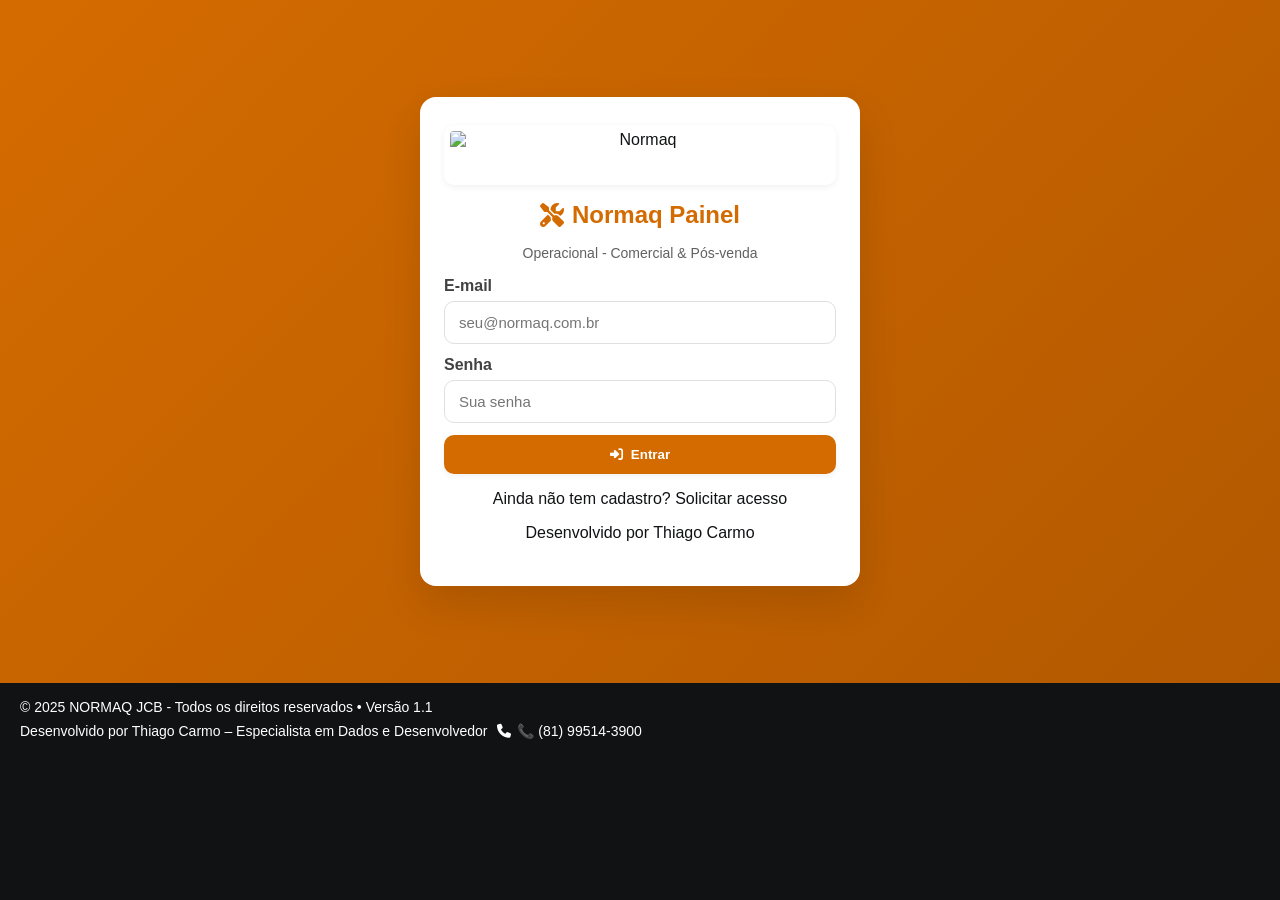
==== commit 7920c134: "Refactor: Restructure project into modular components This commit reorganizes the project by separat" ====
--- a/index.html
+++ b/index.html
@@ -1,4837 +1,80 @@
-<!DOCTYPE html>
-<html lang="pt-BR">
-<head>
-    <meta charset="UTF-8">
-    <meta name="viewport" content="width=device-width, initial-scale=1.0">
-    <title>Painel Operacional Normaq</title>
-    <link rel="stylesheet" href="https://cdnjs.cloudflare.com/ajax/libs/font-awesome/6.4.0/css/all.min.css">
-    <style>
-        :root {
-            --jcb-orange: #d46b00;
-            --jcb-orange-light: #e67e22;
-            --jcb-orange-dark: #b35900;
-            --white: #ffffff;
-            --gray-light: #f5f5f5;
-            --gray-medium: #e0e0e0;
-            --gray-dark: #333333;
-            --gray-darker: #111214;
-            --success: #27ae60;
-            --warning: #f39c12;
-            --danger: #e74c3c;
-            --info: #3498db;
-            --border-radius: 8px;
-            --transition: all 0.3s ease;
-            --shadow: 0 4px 6px rgba(0, 0, 0, 0.1);
-            --shadow-lg: 0 10px 20px rgba(0, 0, 0, 0.15);
-        }
-
-        * {
-            margin: 0;
-            padding: 0;
-            box-sizing: border-box;
-            font-family: 'Segoe UI', Tahoma, Geneva, Verdana, sans-serif;
-        }
-
-        body {
-            background-color: var(--gray-light);
-            color: var(--gray-darker);
-            line-height: 1.6;
-        }
-
-        /* Layout Principal */
-        .app-container {
-            display: flex;
-            min-height: 100vh;
-        }
-
-        /* Sidebar */
-        .sidebar {
-            width: 250px;
-            background-color: var(--gray-darker);
-            color: var(--white);
-            transition: var(--transition);
-            position: fixed;
-            height: 100vh;
-            overflow-y: auto;
-            z-index: 1000;
-        }
-
-        .sidebar.collapsed {
-            width: 70px;
-        }
-
-        .logo-container {
-            padding: 20px;
-            text-align: center;
-            border-bottom: 1px solid rgba(255, 255, 255, 0.1);
-        }
-
-        .logo {
-            font-size: 24px;
-            font-weight: bold;
-            color: var(--jcb-orange);
-            display: flex;
-            align-items: center;
-            justify-content: center;
-            gap: 10px;
-        }
-
-        .logo i {
-            font-size: 28px;
-        }
-
-        .logo-text {
-            transition: var(--transition);
-        }
-
-        .sidebar.collapsed .logo-text {
-            display: none;
-        }
-
-        .nav-section {
-            padding: 20px 0;
-            border-bottom: 1px solid rgba(255, 255, 255, 0.1);
-        }
-
-        .nav-title {
-            padding: 0 20px 10px;
-            font-size: 14px;
-            text-transform: uppercase;
-            color: var(--gray-medium);
-            letter-spacing: 1px;
-        }
-
-        .sidebar.collapsed .nav-title {
-            display: none;
-        }
-
-        .nav-item {
-            padding: 12px 20px;
-            display: flex;
-            align-items: center;
-            gap: 15px;
-            cursor: pointer;
-            transition: var(--transition);
-            color: var(--gray-medium);
-        }
-
-        .nav-item:hover {
-            background-color: rgba(255, 255, 255, 0.05);
-            color: var(--white);
-        }
-
-        .nav-item.active {
-            background-color: var(--jcb-orange);
-            color: var(--white);
-        }
-
-        .nav-item i {
-            font-size: 18px;
-            width: 24px;
-            text-align: center;
-        }
-
-        .nav-text {
-            transition: var(--transition);
-        }
-
-        .sidebar.collapsed .nav-text {
-            display: none;
-        }
-
-        /* Main Content */
-        .main-content {
-            flex: 1;
-            margin-left: 250px;
-            transition: var(--transition);
-        }
-
-        .sidebar.collapsed ~ .main-content {
-            margin-left: 70px;
-        }
-
-        /* Header */
-        .header {
-            background-color: var(--white);
-            padding: 15px 30px;
-            display: flex;
-            justify-content: space-between;
-            align-items: center;
-            box-shadow: var(--shadow);
-            position: sticky;
-            top: 0;
-            z-index: 100;
-        }
-
-        .header-left {
-            display: flex;
-            align-items: center;
-            gap: 15px;
-        }
-
-        .toggle-sidebar {
-            background: none;
-            border: none;
-            font-size: 20px;
-            color: var(--gray-dark);
-            cursor: pointer;
-            transition: var(--transition);
-        }
-
-        .toggle-sidebar:hover {
-            color: var(--jcb-orange);
-        }
-
-        .page-title {
-            font-size: 22px;
-            font-weight: 600;
-            color: var(--gray-darker);
-        }
-
-        .header-right {
-            display: flex;
-            align-items: center;
-            gap: 20px;
-        }
-
-        .user-info {
-            display: flex;
-            align-items: center;
-            gap: 10px;
-        }
-
-        .user-avatar {
-            width: 40px;
-            height: 40px;
-            border-radius: 50%;
-            background-color: var(--jcb-orange);
-            display: flex;
-            align-items: center;
-            justify-content: center;
-            color: var(--white);
-            font-weight: bold;
-        }
-
-        .user-role {
-            font-size: 12px;
-            color: var(--gray-dark);
-            background: var(--gray-light);
-            padding: 2px 8px;
-            border-radius: 12px;
-        }
-
-        .user-role.admin {
-            background: var(--jcb-orange);
-            color: white;
-        }
-
-        .logout-btn {
-            background: none;
-            border: none;
-            color: var(--gray-dark);
-            cursor: pointer;
-            transition: var(--transition);
-            padding: 8px 15px;
-            border-radius: var(--border-radius);
-        }
-
-        .logout-btn:hover {
-            background-color: var(--gray-light);
-            color: var(--jcb-orange);
-        }
-
-        /* Content Area */
-        .content {
-            padding: 30px;
-        }
-
-        /* Login Screen */
-        .login-container {
-            display: flex;
-            justify-content: center;
-            align-items: center;
-            min-height: 100vh;
-            background: linear-gradient(135deg, var(--jcb-orange) 0%, var(--jcb-orange-dark) 100%);
-        }
-
-        .login-box {
-            background-color: var(--white);
-            border-radius: var(--border-radius);
-            box-shadow: var(--shadow-lg);
-            width: 100%;
-            max-width: 450px;
-            padding: 40px;
-            animation: fadeIn 0.5s ease;
-        }
-
-        @keyframes fadeIn {
-            from { opacity: 0; transform: translateY(-20px); }
-            to { opacity: 1; transform: translateY(0); }
-        }
-
-        .login-logo {
-            text-align: center;
-            margin-bottom: 30px;
-        }
-
-        .login-logo h1 {
-            color: var(--jcb-orange);
-            font-size: 28px;
-            margin-bottom: 10px;
-        }
-
-        .login-logo p {
-            color: var(--gray-dark);
-            font-size: 14px;
-        }
-
-        .form-group {
-            margin-bottom: 20px;
-        }
-
-        .form-group label {
-            display: block;
-            margin-bottom: 8px;
-            font-weight: 500;
-            color: var(--gray-dark);
-        }
-
-        .form-control {
-            width: 100%;
-            padding: 12px 15px;
-            border: 1px solid var(--gray-medium);
-            border-radius: var(--border-radius);
-            font-size: 16px;
-            transition: var(--transition);
-        }
-
-        .form-control:focus {
-            outline: none;
-            border-color: var(--jcb-orange);
-            box-shadow: 0 0 0 2px rgba(212, 107, 0, 0.2);
-        }
-
-        .btn {
-            display: inline-block;
-            padding: 12px 20px;
-            background-color: var(--jcb-orange);
-            color: var(--white);
-            border: none;
-            border-radius: var(--border-radius);
-            font-size: 16px;
-            font-weight: 600;
-            cursor: pointer;
-            transition: var(--transition);
-            text-align: center;
-        }
-
-        .btn:hover {
-            background-color: var(--jcb-orange-dark);
-            transform: translateY(-2px);
-            box-shadow: var(--shadow);
-        }
-
-        .btn-block {
-            width: 100%;
-        }
-
-        .btn-secondary {
-            background-color: var(--gray-medium);
-            color: var(--gray-dark);
-        }
-
-        .btn-secondary:hover {
-            background-color: var(--gray-dark);
-            color: var(--white);
-        }
-
-        .btn-success {
-            background-color: var(--success);
-        }
-
-        .btn-warning {
-            background-color: var(--warning);
-        }
-
-        .btn-danger {
-            background-color: var(--danger);
-        }
-
-        .btn-info {
-            background-color: var(--info);
-        }
-
-        .login-footer {
-            text-align: center;
-            margin-top: 20px;
-            font-size: 14px;
-            color: var(--gray-dark);
-        }
-
-        .login-footer a {
-            color: var(--jcb-orange);
-            text-decoration: none;
-        }
-
-        .login-footer a:hover {
-            text-decoration: underline;
-        }
-
-        /* Dashboard */
-        .dashboard {
-            display: none;
-        }
-
-        .dashboard.active {
-            display: block;
-            animation: fadeIn 0.5s ease;
-        }
-
-        /* Tabs */
-        .tabs {
-            display: flex;
-            background-color: var(--white);
-            border-radius: var(--border-radius);
-            overflow: hidden;
-            margin-bottom: 20px;
-            box-shadow: var(--shadow);
-        }
-
-        .tab {
-            padding: 15px 25px;
-            cursor: pointer;
-            transition: var(--transition);
-            text-align: center;
-            flex: 1;
-            font-weight: 500;
-            color: var(--gray-dark);
-            border-bottom: 3px solid transparent;
-        }
-
-        .tab:hover {
-            background-color: var(--gray-light);
-        }
-
-        .tab.active {
-            color: var(--jcb-orange);
-            border-bottom-color: var(--jcb-orange);
-        }
-
-        /* Admin Panel */
-        .admin-panel {
-            background: var(--white);
-            border-radius: var(--border-radius);
-            padding: 20px;
-            margin-bottom: 20px;
-            box-shadow: var(--shadow);
-        }
-
-        .admin-panel h3 {
-            margin-bottom: 15px;
-            color: var(--gray-darker);
-            display: flex;
-            align-items: center;
-            gap: 10px;
-        }
-
-        .admin-panel h3 i {
-            color: var(--jcb-orange);
-        }
-
-        .user-list {
-            display: grid;
-            gap: 15px;
-        }
-
-        .user-card {
-            background: var(--white);
-            border: 1px solid var(--gray-medium);
-            border-radius: var(--border-radius);
-            padding: 20px;
-            margin-bottom: 15px;
-            display: flex;
-            justify-content: space-between;
-            align-items: center;
-            box-shadow: var(--shadow);
-        }
-        
-        .user-info h4 {
-            color: var(--gray-darker);
-            margin-bottom: 10px;
-        }
-        
-        .user-info p {
-            margin: 5px 0;
-            color: var(--gray-dark);
-        }
-        
-        .temp-password {
-            color: var(--warning) !important;
-            font-weight: bold;
-        }
-        
-        .user-actions {
-            display: flex;
-            gap: 10px;
-        }
-        
-        .btn-sm {
-            padding: 8px 12px;
-            font-size: 12px;
-        }
-        
-        /* Estilos para PDI */
-        .status-badge {
-            padding: 4px 8px;
-            border-radius: 4px;
-            font-size: 12px;
-            font-weight: bold;
-        }
-        
-        .status-success {
-            background-color: #d4edda;
-            color: #155724;
-        }
-        
-        .status-warning {
-            background-color: #fff3cd;
-            color: #856404;
-        }
-        
-        .dias-counter {
-            font-weight: bold;
-            padding: 4px 8px;
-            border-radius: 4px;
-        }
-        
-        .dias-warning {
-            background-color: #fff3cd;
-            color: #856404;
-        }
-        
-        .dias-critical {
-            background-color: #f8d7da;
-            color: #721c24;
-        }
-        
-        /* Estilos para notificações */
-        .notification-container {
-            position: fixed;
-            top: 20px;
-            right: 20px;
-            z-index: 10000;
-            max-width: 400px;
-        }
-        
-        .notification {
-            background: var(--white);
-            border-radius: var(--border-radius);
-            box-shadow: var(--shadow-lg);
-            margin-bottom: 10px;
-            animation: slideInRight 0.3s ease;
-        }
-        
-        .notification-warning {
-            border-left: 4px solid var(--warning);
-        }
-        
-        .notification-info {
-            border-left: 4px solid var(--info);
-        }
-        
-        .notification-content {
-            padding: 15px;
-            display: flex;
-            align-items: center;
-            gap: 10px;
-        }
-        
-        .notification-content i {
-            color: var(--warning);
-            font-size: 18px;
-        }
-        
-        .notification-content span {
-            flex: 1;
-            color: var(--gray-darker);
-        }
-        
-        .notification-close {
-            background: none;
-            border: none;
-            font-size: 18px;
-            color: var(--gray-dark);
-            cursor: pointer;
-            padding: 0;
-            width: 20px;
-            height: 20px;
-            display: flex;
-            align-items: center;
-            justify-content: center;
-        }
-        
-        .notification-close:hover {
-            color: var(--gray-darker);
-        }
-        
-        @keyframes slideInRight {
-            from {
-                transform: translateX(100%);
-                opacity: 0;
-            }
-            to {
-                transform: translateX(0);
-                opacity: 1;
-            }
-        }
-        
-        /* Estilos para configurações */
-        .config-section {
-            margin-bottom: 30px;
-        }
-        
-        .config-section h4 {
-            color: var(--gray-darker);
-            margin-bottom: 10px;
-            display: flex;
-            align-items: center;
-            gap: 10px;
-        }
-        
-        .config-section h4 i {
-            color: var(--jcb-orange);
-        }
-        
-        .config-section p {
-            color: var(--gray-dark);
-            margin-bottom: 20px;
-        }
-        
-        .notification-config {
-            display: grid;
-            grid-template-columns: 1fr 1fr;
-            gap: 30px;
-        }
-        
-        .config-form {
-            background: var(--gray-light);
-            padding: 20px;
-            border-radius: var(--border-radius);
-            border: 1px solid var(--gray-medium);
-        }
-        
-        .notification-list {
-            background: var(--white);
-            padding: 20px;
-            border-radius: var(--border-radius);
-            border: 1px solid var(--gray-medium);
-        }
-        
-        .notification-list h5 {
-            color: var(--gray-darker);
-            margin-bottom: 15px;
-        }
-        
-        .notification-item {
-            background: var(--gray-light);
-            padding: 15px;
-            border-radius: var(--border-radius);
-            margin-bottom: 10px;
-            display: flex;
-            justify-content: space-between;
-            align-items: center;
-        }
-        
-        .notification-item-info {
-            flex: 1;
-        }
-        
-        .notification-item-info strong {
-            color: var(--gray-darker);
-        }
-        
-        .notification-item-info span {
-            color: var(--gray-dark);
-            font-size: 14px;
-        }
-        
-        .notification-item-actions {
-            display: flex;
-            gap: 10px;
-        }
-        
-        .notification-badge {
-            padding: 4px 8px;
-            border-radius: 4px;
-            font-size: 12px;
-            font-weight: bold;
-        }
-        
-        .notification-badge-pdi {
-            background-color: #d4edda;
-            color: #155724;
-        }
-        
-        .notification-badge-entrega {
-            background-color: #cce5ff;
-            color: #004085;
-        }
-        
-        .notification-badge-ambos {
-            background-color: #fff3cd;
-            color: #856404;
-        }
-        
-        @media (max-width: 768px) {
-            .notification-config {
-                grid-template-columns: 1fr;
-                gap: 20px;
-            }
-        }
-
-        .user-info-small {
-            display: flex;
-            flex-direction: column;
-        }
-
-        .user-email {
-            font-weight: 600;
-            color: var(--gray-darker);
-        }
-
-        .user-details {
-            font-size: 12px;
-            color: var(--gray-dark);
-            display: flex;
-            gap: 10px;
-            margin-top: 5px;
-        }
-
-        .user-setor {
-            background: var(--info);
-            color: white;
-            padding: 2px 8px;
-            border-radius: 12px;
-            font-size: 11px;
-        }
-
-        .user-role-badge {
-            background: var(--jcb-orange);
-            color: white;
-            padding: 2px 8px;
-            border-radius: 12px;
-            font-size: 11px;
-        }
-
-        .user-actions {
-            display: flex;
-            gap: 10px;
-        }
-
-        /* Filters */
-        .filters {
-            background-color: var(--white);
-            border-radius: var(--border-radius);
-            padding: 20px;
-            margin-bottom: 20px;
-            box-shadow: var(--shadow);
-        }
-
-        .filter-row {
-            display: flex;
-            flex-wrap: wrap;
-            gap: 15px;
-            margin-bottom: 15px;
-        }
-
-        .filter-group {
-            flex: 1;
-            min-width: 200px;
-        }
-
-        .filter-group label {
-            display: block;
-            margin-bottom: 5px;
-            font-weight: 500;
-            font-size: 14px;
-            color: var(--gray-dark);
-        }
-
-        .filter-actions {
-            display: flex;
-            justify-content: space-between;
-            align-items: center;
-            margin-top: 10px;
-        }
-
-        /* Table */
-        .table-container {
-            background-color: var(--white);
-            border-radius: var(--border-radius);
-            overflow: hidden;
-            box-shadow: var(--shadow);
-            margin-bottom: 20px;
-            animation: fadeIn 0.5s ease;
-        }
-
-        .table-header {
-            padding: 20px;
-            display: flex;
-            justify-content: space-between;
-            align-items: center;
-            border-bottom: 1px solid var(--gray-medium);
-        }
-
-        .table-title {
-            font-size: 18px;
-            font-weight: 600;
-            color: var(--gray-darker);
-        }
-
-        .table-actions {
-            display: flex;
-            gap: 10px;
-        }
-
-        .table-wrapper {
-            overflow-x: auto;
-        }
-
-        table {
-            width: 100%;
-            border-collapse: collapse;
-        }
-
-        th {
-            background-color: var(--gray-light);
-            padding: 15px;
-            text-align: left;
-            font-weight: 600;
-            color: var(--gray-darker);
-            border-bottom: 1px solid var(--gray-medium);
-            cursor: pointer;
-            transition: var(--transition);
-            user-select: none;
-        }
-
-        th:hover {
-            background-color: var(--gray-medium);
-        }
-
-        th.sorted {
-            color: var(--jcb-orange);
-        }
-
-        th i {
-            margin-left: 5px;
-            font-size: 12px;
-        }
-
-        td {
-            padding: 15px;
-            border-bottom: 1px solid var(--gray-medium);
-        }
-
-        tr:last-child td {
-            border-bottom: none;
-        }
-
-        tr:hover {
-            background-color: rgba(212, 107, 0, 0.05);
-        }
-
-        .status-badge {
-            display: inline-block;
-            padding: 5px 10px;
-            border-radius: 20px;
-            font-size: 12px;
-            font-weight: 600;
-        }
-
-        .status-pago {
-            background-color: rgba(39, 174, 96, 0.1);
-            color: var(--success);
-        }
-
-        .status-pendente {
-            background-color: rgba(243, 156, 18, 0.1);
-            color: var(--warning);
-        }
-
-        .status-cancelado {
-            background-color: rgba(231, 76, 60, 0.1);
-            color: var(--danger);
-        }
-
-        .flag-badge {
-            display: inline-block;
-            padding: 5px 10px;
-            border-radius: 20px;
-            font-size: 12px;
-            font-weight: 600;
-        }
-
-        .flag-faturado {
-            background-color: rgba(39, 174, 96, 0.1);
-            color: var(--success);
-        }
-
-        .flag-andamento {
-            background-color: rgba(243, 156, 18, 0.1);
-            color: var(--warning);
-        }
-
-        .flag-transito {
-            background-color: rgba(52, 152, 219, 0.1);
-            color: var(--info);
-        }
-
-        .flag-entregue {
-            background-color: rgba(155, 89, 182, 0.1);
-            color: #9b59b6;
-        }
-
-        .flag-patio {
-            background-color: rgba(241, 196, 15, 0.1);
-            color: #f39c12;
-        }
-
-        .action-buttons {
-            display: flex;
-            gap: 5px;
-        }
-
-        .action-btn {
-            background: none;
-            border: none;
-            padding: 5px;
-            cursor: pointer;
-            color: var(--gray-dark);
-            transition: var(--transition);
-            border-radius: 4px;
-        }
-
-        .action-btn:hover {
-            background-color: var(--gray-light);
-            color: var(--jcb-orange);
-        }
-
-        /* Alertas */
-        .alert {
-            padding: 15px 20px;
-            border-radius: var(--border-radius);
-            margin-bottom: 20px;
-            display: flex;
-            align-items: center;
-            gap: 10px;
-            animation: slideInDown 0.5s ease;
-        }
-
-        @keyframes slideInDown {
-            from { transform: translateY(-20px); opacity: 0; }
-            to { transform: translateY(0); opacity: 1; }
-        }
-
-        .alert-warning {
-            background-color: rgba(243, 156, 18, 0.1);
-            border-left: 4px solid var(--warning);
-            color: var(--warning);
-        }
-
-        .alert-danger {
-            background-color: rgba(231, 76, 60, 0.1);
-            border-left: 4px solid var(--danger);
-            color: var(--danger);
-        }
-
-        /* Pagination */
-        .pagination {
-            display: flex;
-            justify-content: space-between;
-            align-items: center;
-            padding: 20px;
-            border-top: 1px solid var(--gray-medium);
-        }
-
-        .pagination-info {
-            font-size: 14px;
-            color: var(--gray-dark);
-        }
-
-        .pagination-controls {
-            display: flex;
-            gap: 10px;
-        }
-
-        .page-btn {
-            padding: 8px 12px;
-            background-color: var(--white);
-            border: 1px solid var(--gray-medium);
-            border-radius: var(--border-radius);
-            cursor: pointer;
-            transition: var(--transition);
-        }
-
-        .page-btn:hover {
-            background-color: var(--gray-light);
-        }
-
-        .page-btn.active {
-            background-color: var(--jcb-orange);
-            color: var(--white);
-            border-color: var(--jcb-orange);
-        }
-
-        .page-btn:disabled {
-            opacity: 0.5;
-            cursor: not-allowed;
-        }
-
-        /* Loading */
-        .loading {
-            display: flex;
-            justify-content: center;
-            align-items: center;
-            padding: 40px;
-        }
-
-        .spinner {
-            width: 40px;
-            height: 40px;
-            border: 4px solid rgba(212, 107, 0, 0.2);
-            border-left: 4px solid var(--jcb-orange);
-            border-radius: 50%;
-            animation: spin 1s linear infinite;
-        }
-
-        @keyframes spin {
-            0% { transform: rotate(0deg); }
-            100% { transform: rotate(360deg); }
-        }
-
-        /* Toast */
-        .toast-container {
-            position: fixed;
-            top: 20px;
-            right: 20px;
-            z-index: 2000;
-        }
-
-        .toast {
-            background-color: var(--white);
-            border-radius: var(--border-radius);
-            box-shadow: var(--shadow-lg);
-            padding: 15px 20px;
-            margin-bottom: 10px;
-            display: flex;
-            align-items: center;
-            gap: 10px;
-            min-width: 300px;
-            animation: slideInRight 0.3s ease;
-        }
-
-        @keyframes slideInRight {
-            from { transform: translateX(100%); opacity: 0; }
-            to { transform: translateX(0); opacity: 1; }
-        }
-
-        .toast.success {
-            border-left: 4px solid var(--success);
-        }
-
-        .toast.error {
-            border-left: 4px solid var(--danger);
-        }
-
-        .toast.warning {
-            border-left: 4px solid var(--warning);
-        }
-
-        .toast.info {
-            border-left: 4px solid var(--info);
-        }
-
-        .toast i {
-            font-size: 20px;
-        }
-
-        .toast.success i {
-            color: var(--success);
-        }
-
-        .toast.error i {
-            color: var(--danger);
-        }
-
-        .toast.warning i {
-            color: var(--warning);
-        }
-
-        .toast.info i {
-            color: var(--info);
-        }
-
-        .toast-content {
-            flex: 1;
-        }
-
-        .toast-title {
-            font-weight: 600;
-            margin-bottom: 5px;
-        }
-
-        .toast-message {
-            font-size: 14px;
-            color: var(--gray-dark);
-        }
-
-        .toast-close {
-            background: none;
-            border: none;
-            cursor: pointer;
-            color: var(--gray-dark);
-            font-size: 16px;
-        }
-
-        /* Modal */
-        .modal-overlay {
-            position: fixed;
-            top: 0;
-            left: 0;
-            right: 0;
-            bottom: 0;
-            background-color: rgba(0, 0, 0, 0.5);
-            display: flex;
-            justify-content: center;
-            align-items: center;
-            z-index: 3000;
-            backdrop-filter: blur(5px);
-            animation: fadeIn 0.3s ease;
-        }
-
-        .modal {
-            background-color: var(--white);
-            border-radius: var(--border-radius);
-            box-shadow: var(--shadow-lg);
-            width: 90%;
-            max-width: 800px;
-            max-height: 90vh;
-            overflow-y: auto;
-            animation: scaleIn 0.3s ease;
-        }
-
-        @keyframes scaleIn {
-            from { transform: scale(0.9); opacity: 0; }
-            to { transform: scale(1); opacity: 1; }
-        }
-
-        .modal-header {
-            padding: 20px;
-            border-bottom: 1px solid var(--gray-medium);
-            display: flex;
-            justify-content: space-between;
-            align-items: center;
-        }
-
-        .modal-title {
-            font-size: 20px;
-            font-weight: 600;
-            color: var(--gray-darker);
-        }
-
-        .modal-close {
-            background: none;
-            border: none;
-            font-size: 20px;
-            cursor: pointer;
-            color: var(--gray-dark);
-            transition: var(--transition);
-        }
-
-        .modal-close:hover {
-            color: var(--jcb-orange);
-        }
-
-        .modal-body {
-            padding: 20px;
-        }
-
-        .modal-footer {
-            padding: 20px;
-            border-top: 1px solid var(--gray-medium);
-            display: flex;
-            justify-content: flex-end;
-            gap: 10px;
-        }
-
-        /* Form Styles for New Records */
-        .form-section {
-            background: var(--white);
-            border-radius: var(--border-radius);
-            padding: 25px;
-            margin-bottom: 25px;
-            box-shadow: var(--shadow);
-        }
-
-        .form-section-title {
-            font-size: 18px;
-            font-weight: 600;
-            color: var(--gray-darker);
-            margin-bottom: 20px;
-            display: flex;
-            align-items: center;
-            gap: 10px;
-            border-bottom: 2px solid var(--jcb-orange);
-            padding-bottom: 10px;
-        }
-
-        .form-section-title i {
-            color: var(--jcb-orange);
-        }
-
-        .form-grid {
-            display: grid;
-            grid-template-columns: repeat(auto-fit, minmax(300px, 1fr));
-            gap: 20px;
-        }
-
-        .form-actions {
-            display: flex;
-            justify-content: flex-end;
-            gap: 15px;
-            margin-top: 25px;
-            padding-top: 20px;
-            border-top: 1px solid var(--gray-medium);
-        }
-
-        .record-type-selector {
-            display: flex;
-            gap: 15px;
-            margin-bottom: 25px;
-        }
-
-        .record-type-btn {
-            flex: 1;
-            padding: 20px;
-            background: var(--white);
-            border: 2px solid var(--gray-medium);
-            border-radius: var(--border-radius);
-            cursor: pointer;
-            transition: var(--transition);
-            text-align: center;
-        }
-
-        .record-type-btn:hover {
-            border-color: var(--jcb-orange);
-            transform: translateY(-2px);
-        }
-
-        .record-type-btn.active {
-            border-color: var(--jcb-orange);
-            background-color: rgba(212, 107, 0, 0.05);
-        }
-
-        .record-type-icon {
-            font-size: 32px;
-            color: var(--jcb-orange);
-            margin-bottom: 10px;
-        }
-
-        .record-type-title {
-            font-size: 16px;
-            font-weight: 600;
-            color: var(--gray-darker);
-            margin-bottom: 5px;
-        }
-
-        .record-type-desc {
-            font-size: 14px;
-            color: var(--gray-dark);
-        }
-
-        /* Responsive */
-        @media (max-width: 992px) {
-            .sidebar {
-                width: 70px;
-            }
-
-            .sidebar .logo-text,
-            .sidebar .nav-title,
-            .sidebar .nav-text {
-                display: none;
-            }
-
-            .main-content {
-                margin-left: 70px;
-            }
-
-            .filter-group {
-                min-width: 150px;
-            }
-
-            .form-grid {
-                grid-template-columns: 1fr;
-            }
-        }
-
-        @media (max-width: 768px) {
-            .header {
-                padding: 15px 20px;
-            }
-
-            .content {
-                padding: 20px;
-            }
-
-            .filter-row {
-                flex-direction: column;
-            }
-
-            .filter-group {
-                min-width: 100%;
-            }
-
-            .table-header {
-                flex-direction: column;
-                gap: 15px;
-                align-items: flex-start;
-            }
-
-            .pagination {
-                flex-direction: column;
-                gap: 15px;
-            }
-
-            .user-card {
-                flex-direction: column;
-                align-items: flex-start;
-                gap: 10px;
-            }
-
-            .user-actions {
-                align-self: flex-end;
-            }
-
-            .record-type-selector {
-                flex-direction: column;
-            }
-
-            .form-actions {
-                flex-direction: column;
-            }
-        }
-
-        @media (max-width: 576px) {
-            .sidebar {
-                width: 0;
-            }
-
-            .sidebar.active {
-                width: 250px;
-            }
-
-            .main-content {
-                margin-left: 0;
-            }
-
-            .tabs {
-                flex-direction: column;
-            }
-
-            .tab {
-                border-bottom: none;
-                border-right: 3px solid transparent;
-            }
-
-            .tab.active {
-                border-right-color: var(--jcb-orange);
-                border-bottom: none;
-            }
-        }
-    </style>
-</head>
-<body>
-    <!-- Login Screen -->
-    <div id="loginScreen" class="login-container">
-        <div class="login-box">
-            <div class="login-logo">
-                <h1><i class="fas fa-tools"></i> Normaq Painel</h1>
-                <p>Operacional - Comercial & Pós-venda</p>
-            </div>
-            <form id="loginForm">
-                <div class="form-group">
-                    <label for="email">E-mail</label>
-                    <input type="email" id="email" class="form-control" placeholder="seu@email.com" required>
-                </div>
-                <div class="form-group">
-                    <label for="password">Senha</label>
-                    <input type="password" id="password" class="form-control" placeholder="Sua senha" required>
-                </div>
-                <button type="submit" class="btn btn-block">Entrar</button>
-            </form>
-            <div class="login-footer">
-                <p>Ainda não tem cadastro? <a href="#" id="registerLink">Solicitar acesso</a></p>
-            </div>
-        </div>
-    </div>
-
-    <!-- Modal para alteração de senha obrigatória -->
-    <div class="modal-overlay" id="changePasswordModal" style="display: none;">
-        <div class="modal">
-            <div class="modal-header">
-                <h3 class="modal-title">Alteração de Senha Obrigatória</h3>
-            </div>
-            <div class="modal-body">
-                <p>Esta é sua primeira vez acessando o sistema. Por segurança, você deve alterar sua senha temporária.</p>
-                <form id="changePasswordForm">
-                    <div class="form-group">
-                        <label for="currentPassword">Senha Temporária</label>
-                        <input type="password" id="currentPassword" class="form-control" required>
-                    </div>
-                    <div class="form-group">
-                        <label for="newPassword">Nova Senha</label>
-                        <input type="password" id="newPassword" class="form-control" minlength="6" required>
-                    </div>
-                    <div class="form-group">
-                        <label for="confirmPassword">Confirmar Nova Senha</label>
-                        <input type="password" id="confirmPassword" class="form-control" minlength="6" required>
-                    </div>
-                </form>
-            </div>
-            <div class="modal-footer">
-                <button class="btn btn-success" id="saveNewPassword">Salvar Nova Senha</button>
-            </div>
-        </div>
-    </div>
-
-    <!-- Main App -->
-    <div id="app" class="app-container" style="display: none;">
-        <!-- Sidebar -->
-        <div class="sidebar" id="sidebar">
-            <div class="logo-container">
-                <div class="logo">
-                    <i class="fas fa-tools"></i>
-                    <span class="logo-text">Normaq Painel</span>
-                </div>
-            </div>
-            
-            <div class="nav-section">
-                <div class="nav-title">Setores</div>
-                <div class="nav-item active" data-section="comercial" id="navComercial">
-                    <i class="fas fa-chart-line"></i>
-                    <span class="nav-text">Comercial</span>
-                </div>
-                <div class="nav-item" data-section="posvenda" id="navPosvenda">
-                    <i class="fas fa-cogs"></i>
-                    <span class="nav-text">Pós-venda</span>
-                </div>
-                <div class="nav-item" data-section="admin" id="navAdmin" style="display: none;">
-                    <i class="fas fa-users-cog"></i>
-                    <span class="nav-text">Administração</span>
-                </div>
-            </div>
-            
-            <div class="nav-section" id="comercialSubmenu">
-                <div class="nav-title">Comercial</div>
-                <div class="nav-item active" data-tab="estoque">
-                    <i class="fas fa-boxes"></i>
-                    <span class="nav-text">Estoque</span>
-                </div>
-                <div class="nav-item" data-tab="pedidos">
-                    <i class="fas fa-clipboard-list"></i>
-                    <span class="nav-text">Pedidos JCB</span>
-                </div>
-                <div class="nav-item" data-tab="vendas">
-                    <i class="fas fa-dollar-sign"></i>
-                    <span class="nav-text">Vendas</span>
-                </div>
-                <div class="nav-item" data-tab="registros">
-                    <i class="fas fa-plus-circle"></i>
-                    <span class="nav-text">Novos Registros</span>
-                </div>
-            </div>
-            
-            <div class="nav-section" id="posvendaSubmenu" style="display: none;">
-                <div class="nav-title">Pós-venda</div>
-                <div class="nav-item active" data-tab="pdi">
-                    <i class="fas fa-check-circle"></i>
-                    <span class="nav-text">PDI</span>
-                </div>
-                <div class="nav-item" data-tab="entrega-tecnica">
-                    <i class="fas fa-truck"></i>
-                    <span class="nav-text">Entrega Técnica</span>
-                </div>
-            </div>
-
-            <div class="nav-section" id="adminSubmenu" style="display: none;">
-                <div class="nav-title">Administração</div>
-                <div class="nav-item active" data-tab="usuarios">
-                    <i class="fas fa-users"></i>
-                    <span class="nav-text">Gerenciar Usuários</span>
-                </div>
-                <div class="nav-item" data-tab="configuracoes">
-                    <i class="fas fa-cog"></i>
-                    <span class="nav-text">Configurações</span>
-                </div>
-            </div>
-        </div>
-
-        <!-- Main Content -->
-        <div class="main-content">
-            <!-- Header -->
-            <div class="header">
-                <div class="header-left">
-                    <button class="toggleSidebar" id="toggleSidebar">
-                        <i class="fas fa-bars"></i>
-                    </button>
-                    <h1 class="page-title" id="pageTitle">Estoque</h1>
-                </div>
-                <div class="header-right">
-                    <div class="user-info">
-                        <div class="user-avatar" id="userAvatar">U</div>
-                        <div>
-                            <div id="userName">Usuário</div>
-                            <div class="user-role" id="userRole">user</div>
-                        </div>
-                    </div>
-                    <button class="logout-btn" id="logoutBtn">
-                        <i class="fas fa-sign-out-alt"></i> Sair
-                    </button>
-                </div>
-            </div>
-
-            <!-- Content Area -->
-            <div class="content">
-                <!-- Alertas Gerais -->
-                <div id="alertContainer"></div>
-
-                <!-- Comercial Dashboard -->
-                <div id="comercialDashboard" class="dashboard active">
-                    <div class="tabs">
-                        <div class="tab active" data-tab="estoque">Estoque</div>
-                        <div class="tab" data-tab="pedidos">Pedidos JCB</div>
-                        <div class="tab" data-tab="vendas">Vendas</div>
-                        <div class="tab" data-tab="registros">Novos Registros</div>
-                    </div>
-
-                    <!-- Estoque Tab -->
-                    <div id="estoqueTab" class="tab-content active">
-                        <!-- Conteúdo existente do estoque -->
-                        <div class="filters">
-                            <div class="filter-row">
-                                <div class="filter-group">
-                                    <label for="pdiFilter">PDI</label>
-                                    <select id="pdiFilter" class="form-control">
-                                        <option value="">Todos</option>
-                                        <option value="Sim">Sim</option>
-                                        <option value="Não">Não</option>
-                                    </select>
-                                </div>
-                                <div class="filter-group">
-                                    <label for="flagFilter">Flag</label>
-                                    <select id="flagFilter" class="form-control">
-                                        <option value="">Todos</option>
-                                        <option value="Faturado">Faturado</option>
-                                        <option value="Em andamento">Em andamento</option>
-                                        <option value="Em trânsito">Em trânsito</option>
-                                        <option value="Máquina no Pátio">Máquina no Pátio</option>
-                                        <option value="Entregue ao cliente">Entregue ao cliente</option>
-                                    </select>
-                                </div>
-                                <div class="filter-group">
-                                    <label for="nPedidoFilter">Nº Pedido</label>
-                                    <input type="text" id="nPedidoFilter" class="form-control" placeholder="Filtrar por Nº Pedido">
-                                </div>
-                                <div class="filter-group">
-                                    <label for="serieFilter">Série</label>
-                                    <input type="text" id="serieFilter" class="form-control" placeholder="Filtrar por Série">
-                                </div>
-                                <div class="filter-group">
-                                    <label for="revendaFilter">Revenda</label>
-                                    <select id="revendaFilter" class="form-control">
-                                        <option value="">Todas</option>
-                                        <option value="Recife">Recife</option>
-                                        <option value="Natal">Natal</option>
-                                        <option value="Fortaleza">Fortaleza</option>
-                                        <option value="Petrolina">Petrolina</option>
-                                        <option value="Paraíba">Paraíba</option>
-                                    </select>
-                                </div>
-                            </div>
-                            <div class="filter-actions">
-                                <button class="btn" id="applyEstoqueFilters">Aplicar Filtros</button>
-                                <button class="btn btn-secondary" id="clearEstoqueFilters">Limpar Filtros</button>
-                            </div>
-                        </div>
-
-                        <div class="table-container">
-                            <div class="table-header">
-                                <h2 class="table-title">Estoque</h2>
-                                <div class="table-actions">
-                                    <button class="btn" id="exportEstoque">
-                                        <i class="fas fa-download"></i> Exportar
-                                    </button>
-                                </div>
-                            </div>
-                            <div class="table-wrapper">
-                                <table id="estoqueTable">
-                                    <thead>
-                                        <tr>
-                                            <th data-sort="revenda">Revenda <i class="fas fa-sort"></i></th>
-                                            <th data-sort="n_pedido">Nº Pedido <i class="fas fa-sort"></i></th>
-                                            <th data-sort="serie">Série <i class="fas fa-sort"></i></th>
-                                            <th data-sort="data_venda">Data Venda <i class="fas fa-sort"></i></th>
-                                            <th data-sort="modelo">Modelo <i class="fas fa-sort"></i></th>
-                                            <th data-sort="cliente">Cliente <i class="fas fa-sort"></i></th>
-                                            <th data-sort="localizacao">Localização <i class="fas fa-sort"></i></th>
-                                            <th data-sort="status_pgto">Status PGTO <i class="fas fa-sort"></i></th>
-                                            <th data-sort="pdi">Status PDI <i class="fas fa-sort"></i></th>
-                                            <th data-sort="status_et">Status Entrega Técnica <i class="fas fa-sort"></i></th>
-                                            <th data-sort="flag">Flag <i class="fas fa-sort"></i></th>
-                                            <th>Ações</th>
-                                        </tr>
-                                    </thead>
-                                    <tbody id="estoqueTableBody">
-                                        <!-- Dados serão carregados via JavaScript -->
-                                    </tbody>
-                                </table>
-                            </div>
-                            <div class="pagination">
-                                <div class="pagination-info" id="estoquePaginationInfo">
-                                    Mostrando 0 de 0 registros
-                                </div>
-                                <div class="pagination-controls" id="estoquePagination">
-                                    <!-- Paginação será gerada via JavaScript -->
-                                </div>
-                            </div>
-                        </div>
-                    </div>
-
-                    <!-- Pedidos JCB Tab -->
-                    <div id="pedidosTab" class="tab-content" style="display: none;">
-                        <!-- Conteúdo existente dos pedidos -->
-                        <div class="filters">
-                            <div class="filter-row">
-                                <div class="filter-group">
-                                    <label for="revendaPedidosFilter">Revenda</label>
-                                    <select id="revendaPedidosFilter" class="form-control">
-                                        <option value="">Todas</option>
-                                        <option value="Recife">Recife</option>
-                                        <option value="Natal">Natal</option>
-                                        <option value="Fortaleza">Fortaleza</option>
-                                        <option value="Petrolina">Petrolina</option>
-                                        <option value="Paraíba">Paraíba</option>
-                                    </select>
-                                </div>
-                                <div class="filter-group">
-                                    <label for="nPedidoPedidosFilter">Nº Pedido</label>
-                                    <input type="text" id="nPedidoPedidosFilter" class="form-control" placeholder="Filtrar por Nº Pedido">
-                                </div>
-                                <div class="filter-group">
-                                    <label for="entregaInicioFilter">Entrega (Início)</label>
-                                    <input type="date" id="entregaInicioFilter" class="form-control">
-                                </div>
-                                <div class="filter-group">
-                                    <label for="entregaFimFilter">Entrega (Fim)</label>
-                                    <input type="date" id="entregaFimFilter" class="form-control">
-                                </div>
-                                <div class="filter-group">
-                                    <label for="statusPedidosFilter">Status</label>
-                                    <select id="statusPedidosFilter" class="form-control">
-                                        <option value="">Todos</option>
-                                        <option value="FATURADO">FATURADO</option>
-                                        <option value="PENDENTE">PENDENTE</option>
-                                        <option value="CANCELADO">CANCELADO</option>
-                                    </select>
-                                </div>
-                            </div>
-                            <div class="filter-actions">
-                                <button class="btn" id="applyPedidosFilters">Aplicar Filtros</button>
-                                <button class="btn btn-secondary" id="clearPedidosFilters">Limpar Filtros</button>
-                            </div>
-                        </div>
-
-                        <div class="table-container">
-                            <div class="table-header">
-                                <h2 class="table-title">Pedidos JCB</h2>
-                                <div class="table-actions">
-                                    <button class="btn" id="exportPedidos">
-                                        <i class="fas fa-download"></i> Exportar
-                                    </button>
-                                </div>
-                            </div>
-                            <div class="table-wrapper">
-                                <table id="pedidosTable">
-                                    <thead>
-                                        <tr>
-                                            <th data-sort="n_pedido">Nº Pedido <i class="fas fa-sort"></i></th>
-                                            <th data-sort="modelo">Modelo <i class="fas fa-sort"></i></th>
-                                            <th data-sort="entrega">Entrega <i class="fas fa-sort"></i></th>
-                                            <th data-sort="uf">UF <i class="fas fa-sort"></i></th>
-                                            <th data-sort="revenda">Revenda <i class="fas fa-sort"></i></th>
-                                            <th data-sort="status">Status <i class="fas fa-sort"></i></th>
-                                            <th data-sort="ano">Ano <i class="fas fa-sort"></i></th>
-                                            <th>Ações</th>
-                                        </tr>
-                                    </thead>
-                                    <tbody id="pedidosTableBody">
-                                        <!-- Dados serão carregados via JavaScript -->
-                                    </tbody>
-                                </table>
-                            </div>
-                            <div class="pagination">
-                                <div class="pagination-info" id="pedidosPaginationInfo">
-                                    Mostrando 0 de 0 registros
-                                </div>
-                                <div class="pagination-controls" id="pedidosPagination">
-                                    <!-- Paginação será gerada via JavaScript -->
-                                </div>
-                            </div>
-                        </div>
-                    </div>
-
-                    <!-- Vendas Tab -->
-                    <div id="vendasTab" class="tab-content" style="display: none;">
-                        <!-- Conteúdo existente das vendas -->
-                        <div class="filters">
-                            <div class="filter-row">
-                                <div class="filter-group">
-                                    <label for="revendaVendasFilter">Revenda</label>
-                                    <select id="revendaVendasFilter" class="form-control">
-                                        <option value="">Todas</option>
-                                        <option value="Recife">Recife</option>
-                                        <option value="Natal">Natal</option>
-                                        <option value="Fortaleza">Fortaleza</option>
-                                        <option value="Petrolina">Petrolina</option>
-                                        <option value="Paraíba">Paraíba</option>
-                                    </select>
-                                </div>
-                                <div class="filter-group">
-                                    <label for="nPedidoVendasFilter">Nº Pedido</label>
-                                    <input type="text" id="nPedidoVendasFilter" class="form-control" placeholder="Filtrar por Nº Pedido">
-                                </div>
-                                <div class="filter-group">
-                                    <label for="dataVendaInicioFilter">Data Venda (Início)</label>
-                                    <input type="date" id="dataVendaInicioFilter" class="form-control">
-                                </div>
-                                <div class="filter-group">
-                                    <label for="dataVendaFimFilter">Data Venda (Fim)</label>
-                                    <input type="date" id="dataVendaFimFilter" class="form-control">
-                                </div>
-                                <div class="filter-group">
-                                    <label for="statusVendasFilter">Status PGTO</label>
-                                    <select id="statusVendasFilter" class="form-control">
-                                        <option value="">Todos</option>
-                                        <option value="PAGO TOTAL">PAGO TOTAL</option>
-                                        <option value="PENDENTE">PENDENTE</option>
-                                        <option value="CANCELADO">CANCELADO</option>
-                                    </select>
-                                </div>
-                            </div>
-                            <div class="filter-actions">
-                                <button class="btn" id="applyVendasFilters">Aplicar Filtros</button>
-                                <button class="btn btn-secondary" id="clearVendasFilters">Limpar Filtros</button>
-                            </div>
-                        </div>
-
-                        <div class="table-container">
-                            <div class="table-header">
-                                <h2 class="table-title">Vendas</h2>
-                                <div class="table-actions">
-                                    <button class="btn" id="exportVendas">
-                                        <i class="fas fa-download"></i> Exportar
-                                    </button>
-                                </div>
-                            </div>
-                            <div class="table-wrapper">
-                                <table id="vendasTable">
-                                    <thead>
-                                        <tr>
-                                            <th data-sort="revenda">Revenda <i class="fas fa-sort"></i></th>
-                                            <th data-sort="n_pedido">Nº Pedido <i class="fas fa-sort"></i></th>
-                                            <th data-sort="serie">Série <i class="fas fa-sort"></i></th>
-                                            <th data-sort="data_venda">Data Venda <i class="fas fa-sort"></i></th>
-                                            <th data-sort="cliente">Cliente <i class="fas fa-sort"></i></th>
-                                            <th data-sort="modelo">Modelo <i class="fas fa-sort"></i></th>
-                                            <th data-sort="localizacao">Localização <i class="fas fa-sort"></i></th>
-                                            <th data-sort="venda">Venda <i class="fas fa-sort"></i></th>
-                                            <th data-sort="status_pgto">Status PGTO <i class="fas fa-sort"></i></th>
-                                            <th>Ações</th>
-                                        </tr>
-                                    </thead>
-                                    <tbody id="vendasTableBody">
-                                        <!-- Dados serão carregados via JavaScript -->
-                                    </tbody>
-                                </table>
-                            </div>
-                            <div class="pagination">
-                                <div class="pagination-info" id="vendasPaginationInfo">
-                                    Mostrando 0 de 0 registros
-                                </div>
-                                <div class="pagination-controls" id="vendasPagination">
-                                    <!-- Paginação será gerada via JavaScript -->
-                                </div>
-                            </div>
-                        </div>
-                    </div>
-
-                    <!-- NOVA ABA: Registros -->
-                    <div id="registrosTab" class="tab-content" style="display: none;">
-                        <div class="admin-panel">
-                            <h3><i class="fas fa-plus-circle"></i> Novo Registro</h3>
-                            <p>Selecione o tipo de registro que deseja criar:</p>
-                            
-                            <div class="record-type-selector">
-                                <div class="record-type-btn active" data-type="estoque">
-                                    <div class="record-type-icon">
-                                        <i class="fas fa-boxes"></i>
-                                    </div>
-                                    <div class="record-type-title">Estoque</div>
-                                    <div class="record-type-desc">Cadastrar nova máquina em estoque</div>
-                                </div>
-                                <div class="record-type-btn" data-type="vendas">
-                                    <div class="record-type-icon">
-                                        <i class="fas fa-dollar-sign"></i>
-                                    </div>
-                                    <div class="record-type-title">Vendas</div>
-                                    <div class="record-type-desc">Registrar nova venda</div>
-                                </div>
-                                <div class="record-type-btn" data-type="pedidos_jcb">
-                                    <div class="record-type-icon">
-                                        <i class="fas fa-clipboard-list"></i>
-                                    </div>
-                                    <div class="record-type-title">Pedidos JCB</div>
-                                    <div class="record-type-desc">Cadastrar novo pedido JCB</div>
-                                </div>
-                            </div>
-                        </div>
-
-                        <!-- Formulário para Estoque -->
-                        <div id="estoqueForm" class="form-section" style="display: block;">
-                            <div class="form-section-title">
-                                <i class="fas fa-boxes"></i>
-                                Cadastro de Estoque
-                            </div>
-                            <form id="novoEstoqueForm">
-                                <div class="form-grid">
-                                    <div class="form-group">
-                                        <label for="estoque_revenda">Revenda *</label>
-                                        <select id="estoque_revenda" class="form-control" required>
-                                            <option value="">Selecione a revenda</option>
-                                            <option value="Recife">Recife</option>
-                                            <option value="Natal">Natal</option>
-                                            <option value="Fortaleza">Fortaleza</option>
-                                            <option value="Petrolina">Petrolina</option>
-                                            <option value="Paraíba">Paraíba</option>
-                                        </select>
-                                    </div>
-                                    <div class="form-group">
-                                        <label for="estoque_n_pedido">Nº Pedido *</label>
-                                        <input type="text" id="estoque_n_pedido" class="form-control" required>
-                                    </div>
-                                    <div class="form-group">
-                                        <label for="estoque_serie">Série *</label>
-                                        <input type="text" id="estoque_serie" class="form-control" required>
-                                    </div>
-                                    <div class="form-group">
-                                        <label for="estoque_data_venda">Data da Venda</label>
-                                        <input type="date" id="estoque_data_venda" class="form-control">
-                                    </div>
-                                    <div class="form-group">
-                                        <label for="estoque_cliente">Cliente</label>
-                                        <input type="text" id="estoque_cliente" class="form-control">
-                                    </div>
-                                    <div class="form-group">
-                                        <label for="estoque_qtde">Qtde</label>
-                                        <input type="number" id="estoque_qtde" class="form-control" value="1">
-                                    </div>
-                                    <div class="form-group">
-                                        <label for="estoque_modelo">Modelo</label>
-                                        <input type="text" id="estoque_modelo" class="form-control">
-                                    </div>
-                                    <div class="form-group">
-                                        <label for="estoque_nf_jcb">NF JCB</label>
-                                        <input type="text" id="estoque_nf_jcb" class="form-control">
-                                    </div>
-                                    <div class="form-group">
-                                        <label for="estoque_localizacao">Localização</label>
-                                        <input type="text" id="estoque_localizacao" class="form-control">
-                                    </div>
-                                    <div class="form-group">
-                                        <label for="estoque_frete">Frete SP/PE/CE</label>
-                                        <input type="number" id="estoque_frete" class="form-control" step="0.01">
-                                    </div>
-                                    <div class="form-group">
-                                        <label for="estoque_status_pgto">Status Pagamento</label>
-                                        <select id="estoque_status_pgto" class="form-control">
-                                            <option value="">Selecione</option>
-                                            <option value="PAGO TOTAL">PAGO TOTAL</option>
-                                            <option value="PENDENTE">PENDENTE</option>
-                                            <option value="CANCELADO">CANCELADO</option>
-                                        </select>
-                                    </div>
-                                    <div class="form-group">
-                                        <label for="estoque_ano">Ano</label>
-                                        <input type="number" id="estoque_ano" class="form-control" min="2000" max="2030">
-                                    </div>
-                                    <div class="form-group">
-                                        <label for="estoque_retirada_fab">Retirada da Fábrica</label>
-                                        <input type="date" id="estoque_retirada_fab" class="form-control">
-                                    </div>
-                                    <div class="form-group">
-                                        <label for="estoque_prev_chegada">Previsão de Chegada</label>
-                                        <input type="date" id="estoque_prev_chegada" class="form-control">
-                                    </div>
-                                    <div class="form-group">
-                                        <label for="estoque_chegada_patio">Chegada no Pátio</label>
-                                        <input type="date" id="estoque_chegada_patio" class="form-control">
-                                    </div>
-                                    <div class="form-group">
-                                        <label for="estoque_dias_fat_fab">Dias Faturado pela Fábrica</label>
-                                        <input type="text" id="estoque_dias_fat_fab" class="form-control">
-                                    </div>
-                                    <div class="form-group">
-                                        <label for="estoque_r_frete">Frete</label>
-                                        <input type="number" id="estoque_r_frete" class="form-control" step="0.01">
-                                    </div>
-                                    <div class="form-group">
-                                        <label for="estoque_fat_fab">Data Faturado pela Fábrica</label>
-                                        <input type="date" id="estoque_fat_fab" class="form-control">
-                                    </div>
-                                </div>
-                                <div class="form-actions">
-                                    <button type="button" class="btn btn-secondary" id="limparEstoqueBtn">Limpar</button>
-                                    <button type="submit" class="btn btn-success">Cadastrar Estoque</button>
-                                </div>
-                            </form>
-                        </div>
-
-                        <!-- Formulário para Vendas -->
-                        <div id="vendasForm" class="form-section" style="display: none;">
-                            <div class="form-section-title">
-                                <i class="fas fa-dollar-sign"></i>
-                                Cadastro de Vendas
-                            </div>
-                            <form id="novaVendaForm">
-                                <div class="form-grid">
-                                    <div class="form-group">
-                                        <label for="venda_revenda">Revenda *</label>
-                                        <select id="venda_revenda" class="form-control" required>
-                                            <option value="">Selecione a revenda</option>
-                                            <option value="Recife">Recife</option>
-                                            <option value="Natal">Natal</option>
-                                            <option value="Fortaleza">Fortaleza</option>
-                                            <option value="Petrolina">Petrolina</option>
-                                            <option value="Paraíba">Paraíba</option>
-                                        </select>
-                                    </div>
-                                    <div class="form-group">
-                                        <label for="venda_n_pedido">Nº Pedido *</label>
-                                        <input type="text" id="venda_n_pedido" class="form-control" required>
-                                    </div>
-                                    <div class="form-group">
-                                        <label for="venda_serie">Série *</label>
-                                        <input type="text" id="venda_serie" class="form-control" required>
-                                    </div>
-                                    <div class="form-group">
-                                        <label for="venda_data_venda">Data Venda</label>
-                                        <input type="date" id="venda_data_venda" class="form-control">
-                                    </div>
-                                    <div class="form-group">
-                                        <label for="venda_cliente">Cliente</label>
-                                        <input type="text" id="venda_cliente" class="form-control">
-                                    </div>
-                                    <div class="form-group">
-                                        <label for="venda_qtde">Qtde</label>
-                                        <input type="number" id="venda_qtde" class="form-control" value="1">
-                                    </div>
-                                    <div class="form-group">
-                                        <label for="venda_modelo">Modelo</label>
-                                        <input type="text" id="venda_modelo" class="form-control">
-                                    </div>
-                                    <div class="form-group">
-                                        <label for="venda_nf_jcb">NF JCB</label>
-                                        <input type="text" id="venda_nf_jcb" class="form-control">
-                                    </div>
-                                    <div class="form-group">
-                                        <label for="venda_localizacao">Localização</label>
-                                        <input type="text" id="venda_localizacao" class="form-control">
-                                    </div>
-                                    <div class="form-group">
-                                        <label for="venda_frete">Frete SP/PE/CE</label>
-                                        <input type="number" id="venda_frete" class="form-control" step="0.01">
-                                    </div>
-                                    <div class="form-group">
-                                        <label for="venda_venda">Venda</label>
-                                        <input type="number" id="venda_venda" class="form-control" step="0.01">
-                                    </div>
-                                    <div class="form-group">
-                                        <label for="venda_status_pgto">Status Pagamento</label>
-                                        <select id="venda_status_pgto" class="form-control">
-                                            <option value="">Selecione</option>
-                                            <option value="PAGO TOTAL">PAGO TOTAL</option>
-                                            <option value="PENDENTE">PENDENTE</option>
-                                            <option value="CANCELADO">CANCELADO</option>
-                                        </select>
-                                    </div>
-                                </div>
-                                <div class="form-actions">
-                                    <button type="button" class="btn btn-secondary" id="limparVendaBtn">Limpar</button>
-                                    <button type="submit" class="btn btn-success">Cadastrar Venda</button>
-                                </div>
-                            </form>
-                        </div>
-
-                        <!-- Formulário para Pedidos JCB -->
-                        <div id="pedidosJCBForm" class="form-section" style="display: none;">
-                            <div class="form-section-title">
-                                <i class="fas fa-clipboard-list"></i>
-                                Cadastro de Pedidos JCB
-                            </div>
-                            <form id="novoPedidoJCBForm">
-                                <div class="form-grid">
-                                    <div class="form-group">
-                                        <label for="pedido_n_pedido">Nº Pedido *</label>
-                                        <input type="text" id="pedido_n_pedido" class="form-control" required>
-                                    </div>
-                                    <div class="form-group">
-                                        <label for="pedido_modelo">Modelo *</label>
-                                        <input type="text" id="pedido_modelo" class="form-control" required>
-                                    </div>
-                                    <div class="form-group">
-                                        <label for="pedido_entrega">Entrega *</label>
-                                        <select id="pedido_entrega" class="form-control" required>
-                                            <option value="">Selecione o mês</option>
-                                            <option value="Jan">Jan</option>
-                                            <option value="Fev">Fev</option>
-                                            <option value="Mar">Mar</option>
-                                            <option value="Abr">Abr</option>
-                                            <option value="Mai">Mai</option>
-                                            <option value="Jun">Jun</option>
-                                            <option value="Jul">Jul</option>
-                                            <option value="Ago">Ago</option>
-                                            <option value="Set">Set</option>
-                                            <option value="Out">Out</option>
-                                            <option value="Nov">Nov</option>
-                                            <option value="Dez">Dez</option>
-                                        </select>
-                                    </div>
-                                    <div class="form-group">
-                                        <label for="pedido_uf">UF</label>
-                                        <input type="text" id="pedido_uf" class="form-control" maxlength="2">
-                                    </div>
-                                    <div class="form-group">
-                                        <label for="pedido_revenda">Revenda *</label>
-                                        <select id="pedido_revenda" class="form-control" required>
-                                            <option value="">Selecione a revenda</option>
-                                            <option value="Recife">Recife</option>
-                                            <option value="Natal">Natal</option>
-                                            <option value="Fortaleza">Fortaleza</option>
-                                            <option value="Petrolina">Petrolina</option>
-                                            <option value="Paraíba">Paraíba</option>
-                                        </select>
-                                    </div>
-                                    <div class="form-group">
-                                        <label for="pedido_status">Status *</label>
-                                        <select id="pedido_status" class="form-control" required>
-                                            <option value="">Selecione o status</option>
-                                            <option value="FATURADO">FATURADO</option>
-                                            <option value="PENDENTE">PENDENTE</option>
-                                            <option value="CANCELADO">CANCELADO</option>
-                                        </select>
-                                    </div>
-                                    <div class="form-group">
-                                        <label for="pedido_ano">Ano *</label>
-                                        <input type="number" id="pedido_ano" class="form-control" required min="2000" max="2030" value="2024">
-                                    </div>
-                                </div>
-                                <div class="form-actions">
-                                    <button type="button" class="btn btn-secondary" id="limparPedidoBtn">Limpar</button>
-                                    <button type="submit" class="btn btn-success">Cadastrar Pedido</button>
-                                </div>
-                            </form>
-                        </div>
-                    </div>
-                </div>
-
-                <!-- Pós-venda Dashboard -->
-                <div id="posvendaDashboard" class="dashboard">
-                    <!-- Conteúdo existente do pós-venda -->
-                    <div class="tabs">
-                        <div class="tab active" data-tab="pdi">PDI</div>
-                        <div class="tab" data-tab="entrega-tecnica">Entrega Técnica</div>
-                    </div>
-
-                    <!-- PDI Tab -->
-                    <div id="pdiTab" class="tab-content active">
-                        <div class="filters">
-                            <div class="filter-row">
-                                <div class="filter-group">
-                                    <label for="revendaPDIFilter">Revenda</label>
-                                    <select id="revendaPDIFilter" class="form-control">
-                                        <option value="">Todas</option>
-                                        <option value="Recife">Recife</option>
-                                        <option value="Natal">Natal</option>
-                                        <option value="Fortaleza">Fortaleza</option>
-                                        <option value="Petrolina">Petrolina</option>
-                                        <option value="Paraíba">Paraíba</option>
-                                    </select>
-                                </div>
-                                <div class="filter-group">
-                                    <label for="nPedidoPDIFilter">Nº Pedido</label>
-                                    <input type="text" id="nPedidoPDIFilter" class="form-control" placeholder="Filtrar por Nº Pedido">
-                                </div>
-                                <div class="filter-group">
-                                    <label for="pdiSimNaoFilter">PDI</label>
-                                    <select id="pdiSimNaoFilter" class="form-control">
-                                        <option value="">Todos</option>
-                                        <option value="Sim">Sim</option>
-                                        <option value="Não">Não</option>
-                                    </select>
-                                </div>
-                                <div class="filter-group">
-                                    <label for="dataMaqPatioInicioFilter">Data Máq. Pátio (Início)</label>
-                                    <input type="date" id="dataMaqPatioInicioFilter" class="form-control">
-                                </div>
-                                <div class="filter-group">
-                                    <label for="dataMaqPatioFimFilter">Data Máq. Pátio (Fim)</label>
-                                    <input type="date" id="dataMaqPatioFimFilter" class="form-control">
-                                </div>
-                            </div>
-                            <div class="filter-actions">
-                                <button class="btn" id="applyPDIFilters">Aplicar Filtros</button>
-                                <button class="btn btn-secondary" id="clearPDIFilters">Limpar Filtros</button>
-                            </div>
-                        </div>
-
-                        <div class="table-container">
-                            <div class="table-header">
-                                <h2 class="table-title">PDI</h2>
-                                <div class="table-actions">
-                                    <button class="btn" id="exportPDI">
-                                        <i class="fas fa-download"></i> Exportar
-                                    </button>
-                                </div>
-                            </div>
-                            <div class="table-wrapper">
-                                <table id="pdiTable">
-                                    <thead>
-                                        <tr>
-                                            <th data-sort="n_pedido">Nº Pedido <i class="fas fa-sort"></i></th>
-                                            <th data-sort="serie">Série <i class="fas fa-sort"></i></th>
-                                            <th data-sort="cliente">Cliente <i class="fas fa-sort"></i></th>
-                                            <th data-sort="revenda">Revenda <i class="fas fa-sort"></i></th>
-                                            <th data-sort="modelo">Modelo <i class="fas fa-sort"></i></th>
-                                            <th data-sort="data_entrada">Data Entrada <i class="fas fa-sort"></i></th>
-                                            <th data-sort="data_programada">Data Programada <i class="fas fa-sort"></i></th>
-                                            <th data-sort="status_pdi">Status PDI <i class="fas fa-sort"></i></th>
-                                            <th data-sort="dias_sem_pdi">Dias Sem PDI <i class="fas fa-sort"></i></th>
-                                            <th data-sort="data_reprogramacao">Data Reprogramação <i class="fas fa-sort"></i></th>
-                                            <th data-sort="motivo_reprogramacao">Motivo <i class="fas fa-sort"></i></th>
-                                            <th>Ações</th>
-                                        </tr>
-                                    </thead>
-                                    <tbody id="pdiTableBody">
-                                        <!-- Dados serão carregados via JavaScript -->
-                                    </tbody>
-                                </table>
-                            </div>
-                            <div class="pagination">
-                                <div class="pagination-info" id="pdiPaginationInfo">
-                                    Mostrando 0 de 0 registros
-                                </div>
-                                <div class="pagination-controls" id="pdiPagination">
-                                    <!-- Paginação será gerada via JavaScript -->
-                                </div>
-                            </div>
-                        </div>
-                    </div>
-
-                    <!-- Entrega Técnica Tab -->
-                    <div id="entregaTecnicaTab" class="tab-content" style="display: none;">
-                        <div class="filters">
-                            <div class="filter-row">
-                                <div class="filter-group">
-                                    <label for="revendaEntregaFilter">Revenda</label>
-                                    <select id="revendaEntregaFilter" class="form-control">
-                                        <option value="">Todas</option>
-                                        <option value="Recife">Recife</option>
-                                        <option value="Natal">Natal</option>
-                                        <option value="Fortaleza">Fortaleza</option>
-                                        <option value="Petrolina">Petrolina</option>
-                                        <option value="Paraíba">Paraíba</option>
-                                    </select>
-                                </div>
-                                <div class="filter-group">
-                                    <label for="nPedidoEntregaFilter">Nº Pedido</label>
-                                    <input type="text" id="nPedidoEntregaFilter" class="form-control" placeholder="Filtrar por Nº Pedido">
-                                </div>
-                                <div class="filter-group">
-                                    <label for="statusAgendamentoFilter">Status Agendamento</label>
-                                    <select id="statusAgendamentoFilter" class="form-control">
-                                        <option value="">Todos</option>
-                                        <option value="Agendado">Agendado</option>
-                                        <option value="Pendente">Pendente</option>
-                                        <option value="Concluído">Concluído</option>
-                                    </select>
-                                </div>
-                                <div class="filter-group">
-                                    <label for="dataAgendamentoInicioFilter">Data Agendamento (Início)</label>
-                                    <input type="date" id="dataAgendamentoInicioFilter" class="form-control">
-                                </div>
-                                <div class="filter-group">
-                                    <label for="dataAgendamentoFimFilter">Data Agendamento (Fim)</label>
-                                    <input type="date" id="dataAgendamentoFimFilter" class="form-control">
-                                </div>
-                            </div>
-                            <div class="filter-actions">
-                                <button class="btn" id="applyEntregaFilters">Aplicar Filtros</button>
-                                <button class="btn btn-secondary" id="clearEntregaFilters">Limpar Filtros</button>
-                            </div>
-                        </div>
-
-                        <div class="table-container">
-                            <div class="table-header">
-                                <h2 class="table-title">Entrega Técnica</h2>
-                                <div class="table-actions">
-                                    <button class="btn" id="exportEntrega">
-                                        <i class="fas fa-download"></i> Exportar
-                                    </button>
-                                </div>
-                            </div>
-                            <div class="table-wrapper">
-                                <table id="entregaTecnicaTable">
-                                    <thead>
-                                        <tr>
-                                            <th data-sort="n_pedido">Nº Pedido <i class="fas fa-sort"></i></th>
-                                            <th data-sort="serie">Série <i class="fas fa-sort"></i></th>
-                                            <th data-sort="cliente">Cliente <i class="fas fa-sort"></i></th>
-                                            <th data-sort="revenda">Revenda <i class="fas fa-sort"></i></th>
-                                            <th data-sort="modelo">Modelo <i class="fas fa-sort"></i></th>
-                                            <th data-sort="data_recebimento">Data Recebimento <i class="fas fa-sort"></i></th>
-                                            <th data-sort="data_agendamento">Data Agendamento <i class="fas fa-sort"></i></th>
-                                            <th data-sort="status_entrega">Status <i class="fas fa-sort"></i></th>
-                                            <th data-sort="dias_sem_agendamento">Dias Sem Agendamento <i class="fas fa-sort"></i></th>
-                                            <th data-sort="data_reagendamento">Data Reagendamento <i class="fas fa-sort"></i></th>
-                                            <th data-sort="motivo_reagendamento">Motivo <i class="fas fa-sort"></i></th>
-                                            <th>Ações</th>
-                                        </tr>
-                                    </thead>
-                                    <tbody id="entregaTecnicaTableBody">
-                                        <!-- Dados serão carregados via JavaScript -->
-                                    </tbody>
-                                </table>
-                            </div>
-                            <div class="pagination">
-                                <div class="pagination-info" id="entregaPaginationInfo">
-                                    Mostrando 0 de 0 registros
-                                </div>
-                                <div class="pagination-controls" id="entregaPagination">
-                                    <!-- Paginação será gerada via JavaScript -->
-                                </div>
-                            </div>
-                        </div>
-                    </div>
-                </div>
-
-                <!-- Admin Dashboard -->
-                <div id="adminDashboard" class="dashboard">
-                    <div class="tabs">
-                        <div class="tab active" data-tab="usuarios">Gerenciar Usuários</div>
-                        <div class="tab" data-tab="configuracoes">Configurações</div>
-                    </div>
-
-                    <!-- Usuários Tab -->
-                    <div id="usuariosTab" class="tab-content active">
-                        <div class="admin-panel">
-                            <h3><i class="fas fa-users"></i> Gerenciamento de Usuários</h3>
-                            <div class="user-list" id="userList">
-                                <!-- Lista de usuários será carregada aqui -->
-                            </div>
-                        </div>
-
-                        <div class="admin-panel">
-                            <h3><i class="fas fa-user-plus"></i> Adicionar Novo Usuário</h3>
-                            <form id="addUserForm">
-                                <div class="filter-row">
-                                    <div class="filter-group">
-                                        <label for="newUserName">Nome Completo</label>
-                                        <input type="text" id="newUserName" class="form-control" placeholder="Nome do usuário" required>
-                                    </div>
-                                    <div class="filter-group">
-                                        <label for="newUserEmail">E-mail</label>
-                                        <input type="email" id="newUserEmail" class="form-control" placeholder="usuario@normaq.com.br" required>
-                                    </div>
-                                    <div class="filter-group">
-                                        <label for="newUserPassword">Senha Temporária</label>
-                                        <input type="password" id="newUserPassword" class="form-control" placeholder="Senha temporária" required>
-                                    </div>
-                                </div>
-                                <div class="filter-row">
-                                    <div class="filter-group">
-                                        <label for="newUserRole">Tipo de Usuário</label>
-                                        <select id="newUserRole" class="form-control" required>
-                                            <option value="user">Usuário</option>
-                                            <option value="admin">Administrador</option>
-                                        </select>
-                                    </div>
-                                    <div class="filter-group">
-                                        <label for="newUserSetor">Setor de Acesso</label>
-                                        <select id="newUserSetor" class="form-control" required>
-                                            <option value="comercial">Apenas Comercial</option>
-                                            <option value="posvenda">Apenas Pós-venda</option>
-                                            <option value="ambos">Comercial e Pós-venda</option>
-                                        </select>
-                                    </div>
-                                </div>
-                                <div class="filter-actions">
-                                    <button type="submit" class="btn btn-success">
-                                        <i class="fas fa-user-plus"></i> Adicionar Usuário
-                                    </button>
-                                </div>
-                            </form>
-                        </div>
-                    </div>
-
-                    <!-- Configurações Tab -->
-                    <div id="configuracoesTab" class="tab-content" style="display: none;">
-                        <div class="admin-panel">
-                            <h3><i class="fas fa-cog"></i> Configurações do Sistema</h3>
-                            
-                            <div class="config-section">
-                                <h4><i class="fas fa-bell"></i> Configuração de Notificações</h4>
-                                <p>Configure os usuários que receberão alertas de PDIs e entregas pendentes.</p>
-                                
-                                <div class="notification-config">
-                                    <div class="config-form">
-                                        <div class="form-group">
-                                            <label for="notificationEmail">E-mail para Notificações</label>
-                                            <input type="email" id="notificationEmail" class="form-control" placeholder="usuario@normaq.com.br" required>
-                                        </div>
-                                        <div class="form-group">
-                                            <label for="notificationType">Tipo de Notificação</label>
-                                            <select id="notificationType" class="form-control" required>
-                                                <option value="pdi">PDI Pendente</option>
-                                                <option value="entrega">Entrega Técnica Pendente</option>
-                                                <option value="ambos">Ambos</option>
-                                            </select>
-                                        </div>
-                                        <button class="btn btn-primary" id="addNotificationBtn">
-                                            <i class="fas fa-plus"></i> Adicionar
-                                        </button>
-                                    </div>
-                                    
-                                    <div class="notification-list">
-                                        <h5>Usuários Configurados para Notificações</h5>
-                                        <div id="notificationList">
-                                            <!-- Lista será carregada via JavaScript -->
-                                        </div>
-                                    </div>
-                                </div>
-                            </div>
-                        </div>
-                    </div>
-                </div>
-            </div>
-        </div>
-    </div>
-
-    <!-- Toast Container -->
-    <div class="toast-container" id="toastContainer"></div>
-
-    <!-- Loading Overlay -->
-    <div class="modal-overlay" id="loadingOverlay" style="display: none;">
-        <div class="loading">
-            <div class="spinner"></div>
-        </div>
-    </div>
-
-    <!-- Modal para Detalhes -->
-    <div class="modal-overlay" id="detailModal" style="display: none;">
-        <div class="modal">
-            <div class="modal-header">
-                <h3 class="modal-title" id="detailModalTitle">Detalhes</h3>
-                <button class="modal-close" id="closeDetailModal">&times;</button>
-            </div>
-            <div class="modal-body" id="detailModalBody">
-                <!-- Conteúdo será preenchido via JavaScript -->
-            </div>
-            <div class="modal-footer">
-                <button class="btn btn-secondary" id="closeDetailModalBtn">Fechar</button>
-            </div>
-        </div>
-    </div>
-
-    <!-- Modal para Editar Usuário -->
-    <div class="modal-overlay" id="editUserModal" style="display: none;">
-        <div class="modal">
-            <div class="modal-header">
-                <h3 class="modal-title">Editar Usuário</h3>
-                <button class="modal-close" id="closeEditUserModal">&times;</button>
-            </div>
-            <div class="modal-body">
-                <form id="editUserForm">
-                    <input type="hidden" id="editUserId">
-                    <div class="form-group">
-                        <label for="editUserName">Nome</label>
-                        <input type="text" id="editUserName" class="form-control" required>
-                    </div>
-                    <div class="form-group">
-                        <label for="editUserEmail">E-mail</label>
-                        <input type="email" id="editUserEmail" class="form-control" required>
-                    </div>
-                    <div class="form-group">
-                        <label for="editUserRole">Tipo</label>
-                        <select id="editUserRole" class="form-control" required>
-                            <option value="user">Usuário</option>
-                            <option value="admin">Administrador</option>
-                        </select>
-                    </div>
-                    <div class="form-group">
-                        <label for="editUserSetor">Setor</label>
-                        <select id="editUserSetor" class="form-control" required>
-                            <option value="comercial">Apenas Comercial</option>
-                            <option value="posvenda">Apenas Pós-venda</option>
-                            <option value="ambos">Comercial e Pós-venda</option>
-                        </select>
-                    </div>
-                    <div class="form-group">
-                        <label for="editUserStatus">Status</label>
-                        <select id="editUserStatus" class="form-control" required>
-                            <option value="true">Ativo</option>
-                            <option value="false">Inativo</option>
-                        </select>
-                    </div>
-                </form>
-            </div>
-            <div class="modal-footer">
-                <button class="btn btn-secondary" id="closeEditUserModalBtn">Cancelar</button>
-                <button class="btn btn-success" id="saveUserBtn">Salvar Alterações</button>
-            </div>
-        </div>
-    </div>
-
-    <!-- Modal para Agendar Entrega Técnica -->
-    <div class="modal-overlay" id="agendarEntregaModal" style="display: none;">
-        <div class="modal">
-            <div class="modal-header">
-                <h3 class="modal-title">Agendar Entrega Técnica</h3>
-                <button class="modal-close" id="closeAgendarEntregaModal">&times;</button>
-            </div>
-            <div class="modal-body">
-                <form id="agendarEntregaForm">
-                    <input type="hidden" id="agendarNroPedido">
-                    <input type="hidden" id="agendarSerie">
-                    <div class="form-group">
-                        <label for="dataAgendamento">Data de Agendamento</label>
-                        <input type="date" id="dataAgendamento" class="form-control" required>
-                    </div>
-                    <div class="form-group" id="motivoReagendamentoGroup" style="display: none;">
-                        <label for="motivoReagendamento">Motivo do Reagendamento</label>
-                        <textarea id="motivoReagendamento" class="form-control" placeholder="Informe o motivo do reagendamento"></textarea>
-                    </div>
-                </form>
-            </div>
-            <div class="modal-footer">
-                <button class="btn btn-secondary" id="closeAgendarEntregaBtn">Cancelar</button>
-                <button class="btn btn-success" id="saveAgendamentoBtn">Salvar Agendamento</button>
-            </div>
-        </div>
-    </div>
-
-    <!-- Modal para Gerenciar PDI -->
-    <div class="modal-overlay" id="gerenciarPDIModal" style="display: none;">
-        <div class="modal">
-            <div class="modal-header">
-                <h3 class="modal-title">Gerenciar PDI</h3>
-                <button class="modal-close" id="closeGerenciarPDIModal">&times;</button>
-            </div>
-            <div class="modal-body">
-                <form id="gerenciarPDIForm">
-                    <div class="form-group">
-                        <label for="pdiStatus">Status do PDI</label>
-                        <select id="pdiStatus" class="form-control" required>
-                            <option value="Não">Não</option>
-                            <option value="Sim">Sim</option>
-                        </select>
-                    </div>
-                    <div class="form-group">
-                        <label for="pdiDataProgramacao">Data de Programação do PDI</label>
-                        <input type="date" id="pdiDataProgramacao" class="form-control">
-                    </div>
-                    <div class="form-group">
-                        <label for="pdiDataReprogramacao">Data de Reprogramação (opcional)</label>
-                        <input type="date" id="pdiDataReprogramacao" class="form-control">
-                    </div>
-                    <div class="form-group">
-                        <label for="pdiMotivoReprogramacao">Motivo da Reprogramação</label>
-                        <textarea id="pdiMotivoReprogramacao" class="form-control" rows="3" placeholder="Descreva o motivo da reprogramação (obrigatório se preencher data de reprogramação)"></textarea>
-                    </div>
-                </form>
-            </div>
-            <div class="modal-footer">
-                <button type="button" class="btn btn-secondary" id="cancelGerenciarPDI">Cancelar</button>
-                <button type="button" class="btn btn-primary" id="saveGerenciarPDI">Salvar</button>
-            </div>
-        </div>
-    </div>
-
-    <!-- Modal para Alterar Flag -->
-    <div class="modal-overlay" id="alterarFlagModal" style="display: none;">
-        <div class="modal">
-            <div class="modal-header">
-                <h3 class="modal-title">Alterar Status do Item</h3>
-                <button class="modal-close" id="closeAlterarFlagModal">&times;</button>
-            </div>
-            <div class="modal-body">
-                <form id="alterarFlagForm">
-                    <input type="hidden" id="flagNroPedido">
-                    <input type="hidden" id="flagSerie">
-                    <div class="form-group">
-                        <label for="novaFlag">Novo Status</label>
-                        <select id="novaFlag" class="form-control" required>
-                            <option value="Faturado">Faturado</option>
-                            <option value="Em andamento">Em andamento</option>
-                            <option value="Em trânsito">Em trânsito</option>
-                            <option value="Máquina no Pátio">Máquina no Pátio</option>
-                            <option value="Entregue ao cliente">Entregue ao cliente</option>
-                        </select>
-                    </div>
-                    <div id="flagWarning" class="alert alert-warning" style="display: none;">
-                        <i class="fas fa-exclamation-triangle"></i>
-                        <span>Para transferir para Entrega Técnica, o PDI deve estar finalizado.</span>
-                    </div>
-                </form>
-            </div>
-            <div class="modal-footer">
-                <button class="btn btn-secondary" id="closeAlterarFlagBtn">Cancelar</button>
-                <button class="btn btn-success" id="saveFlagBtn">Salvar Status</button>
-            </div>
-        </div>
-    </div>
-
-    <script>
-        // Configurações do Supabase
-        const SUPABASE_URL = "https://vukpgdftmtuxibnkszil.supabase.co";
-        const SUPABASE_ANON_KEY = "eyJhbGciOiJIUzI1NiIsInR5cCI6IkpXVCJ9.eyJpc3MiOiJzdXBhYmFzZSIsInJlZiI6InZ1a3BnZGZ0bXR1eGlibmtzemlsIiwicm9sZSI6ImFub24iLCJpYXQiOjE3NjAwODk4NDIsImV4cCI6MjA3NTY2NTg0Mn0.4U8uYaOtbFH0GGn1gMPirWa4koslor_3feW7wapxpmw";
-        
-        // Estado da aplicação
-        const appState = {
-            currentUser: null,
-            currentSection: 'comercial',
-            currentTab: 'estoque',
-            users: [],
-            currentRecordType: 'estoque',
-            tables: {
-                estoque: { data: [], page: 1, limit: 10, total: 0, sortBy: 'n_pedido', sortOrder: 'asc', filters: {} },
-                pedidos_jcb: { data: [], page: 1, limit: 10, total: 0, sortBy: 'n_pedido', sortOrder: 'asc', filters: {} },
-                vendas: { data: [], page: 1, limit: 10, total: 0, sortBy: 'n_pedido', sortOrder: 'asc', filters: {} },
-                pdi: { data: [], page: 1, limit: 10, total: 0, sortBy: 'n_pedido', sortOrder: 'asc', filters: {} },
-                entrega_tecnica: { data: [], page: 1, limit: 10, total: 0, sortBy: 'n_pedido', sortOrder: 'asc', filters: {} }
-            }
-        };
-
-        // Elementos DOM
-        const elements = {
-            loginScreen: document.getElementById('loginScreen'),
-            app: document.getElementById('app'),
-            loginForm: document.getElementById('loginForm'),
-            registerLink: document.getElementById('registerLink'),
-            changePasswordModal: document.getElementById('changePasswordModal'),
-            changePasswordForm: document.getElementById('changePasswordForm'),
-            saveNewPassword: document.getElementById('saveNewPassword'),
-            toggleSidebar: document.getElementById('toggleSidebar'),
-            sidebar: document.getElementById('sidebar'),
-            pageTitle: document.getElementById('pageTitle'),
-            userName: document.getElementById('userName'),
-            userRole: document.getElementById('userRole'),
-            userAvatar: document.getElementById('userAvatar'),
-            logoutBtn: document.getElementById('logoutBtn'),
-            navItems: document.querySelectorAll('.nav-item'),
-            navComercial: document.getElementById('navComercial'),
-            navPosvenda: document.getElementById('navPosvenda'),
-            navAdmin: document.getElementById('navAdmin'),
-            comercialSubmenu: document.getElementById('comercialSubmenu'),
-            posvendaSubmenu: document.getElementById('posvendaSubmenu'),
-            adminSubmenu: document.getElementById('adminSubmenu'),
-            comercialDashboard: document.getElementById('comercialDashboard'),
-            posvendaDashboard: document.getElementById('posvendaDashboard'),
-            adminDashboard: document.getElementById('adminDashboard'),
-            tabs: document.querySelectorAll('.tab'),
-            tabContents: document.querySelectorAll('.tab-content'),
-            userList: document.getElementById('userList'),
-            addUserForm: document.getElementById('addUserForm'),
-            editUserModal: document.getElementById('editUserModal'),
-            editUserForm: document.getElementById('editUserForm'),
-            saveUserBtn: document.getElementById('saveUserBtn'),
-            toastContainer: document.getElementById('toastContainer'),
-            loadingOverlay: document.getElementById('loadingOverlay'),
-            detailModal: document.getElementById('detailModal'),
-            detailModalTitle: document.getElementById('detailModalTitle'),
-            detailModalBody: document.getElementById('detailModalBody'),
-            closeDetailModal: document.getElementById('closeDetailModal'),
-            closeDetailModalBtn: document.getElementById('closeDetailModalBtn'),
-            closeEditUserModal: document.getElementById('closeEditUserModal'),
-            closeEditUserModalBtn: document.getElementById('closeEditUserModalBtn'),
-            agendarEntregaModal: document.getElementById('agendarEntregaModal'),
-            agendarEntregaForm: document.getElementById('agendarEntregaForm'),
-            closeAgendarEntregaModal: document.getElementById('closeAgendarEntregaModal'),
-            closeAgendarEntregaBtn: document.getElementById('closeAgendarEntregaBtn'),
-            saveAgendamentoBtn: document.getElementById('saveAgendamentoBtn'),
-            alterarFlagModal: document.getElementById('alterarFlagModal'),
-            alterarFlagForm: document.getElementById('alterarFlagForm'),
-            closeAlterarFlagModal: document.getElementById('closeAlterarFlagModal'),
-            closeAlterarFlagBtn: document.getElementById('closeAlterarFlagBtn'),
-            saveFlagBtn: document.getElementById('saveFlagBtn'),
-            alertContainer: document.getElementById('alertContainer'),
-            // Novos elementos para registros
-            recordTypeBtns: document.querySelectorAll('.record-type-btn'),
-            estoqueForm: document.getElementById('estoqueForm'),
-            vendasForm: document.getElementById('vendasForm'),
-            pedidosJCBForm: document.getElementById('pedidosJCBForm'),
-            novoEstoqueForm: document.getElementById('novoEstoqueForm'),
-            novaVendaForm: document.getElementById('novaVendaForm'),
-            novoPedidoJCBForm: document.getElementById('novoPedidoJCBForm'),
-            limparEstoqueBtn: document.getElementById('limparEstoqueBtn'),
-            limparVendaBtn: document.getElementById('limparVendaBtn'),
-            limparPedidoBtn: document.getElementById('limparPedidoBtn')
-        };
-
-        // Inicialização da aplicação
-        document.addEventListener('DOMContentLoaded', function() {
-            const savedUser = localStorage.getItem('normaqUser');
-            if (savedUser) {
-                try {
-                    appState.currentUser = JSON.parse(savedUser);
-                    showApp();
-                } catch (error) {
-                    console.error('Erro ao carregar usuário salvo:', error);
-                    localStorage.removeItem('normaqUser');
-                }
-            }
-            setupEventListeners();
-        });
-
-        // Configurar todos os event listeners
-        function setupEventListeners() {
-            // Login
-            elements.loginForm.addEventListener('submit', handleLogin);
-            elements.registerLink.addEventListener('click', handleRegister);
-            elements.saveNewPassword.addEventListener('click', handleChangePassword);
-            
-            // Logout
-            elements.logoutBtn.addEventListener('click', handleLogout);
-            
-            // Sidebar
-            elements.toggleSidebar.addEventListener('click', toggleSidebar);
-            
-            // Navegação
-            elements.navItems.forEach(item => {
-                item.addEventListener('click', function() {
-                    if (this.dataset.section) {
-                        switchSection(this.dataset.section);
-                    } else if (this.dataset.tab) {
-                        switchTab(this.dataset.tab);
-                    }
-                });
-            });
-            
-            // Tabs
-            elements.tabs.forEach(tab => {
-                tab.addEventListener('click', function() {
-                    switchTab(this.dataset.tab);
-                });
-            });
-            
-            // Admin
-            elements.addUserForm.addEventListener('submit', handleAddUser);
-            elements.saveUserBtn.addEventListener('click', handleSaveUser);
-            elements.closeEditUserModal.addEventListener('click', closeEditUserModal);
-            elements.closeEditUserModalBtn.addEventListener('click', closeEditUserModal);
-            
-            // PDI Modal
-            document.getElementById('closeGerenciarPDIModal').addEventListener('click', closeGerenciarPDIModal);
-            document.getElementById('cancelGerenciarPDI').addEventListener('click', closeGerenciarPDIModal);
-            document.getElementById('saveGerenciarPDI').addEventListener('click', savePDIData);
-            
-            // Configurações
-            document.getElementById('addNotificationBtn').addEventListener('click', addNotificationConfig);
-            
-            // Filtros
-            document.getElementById('applyEstoqueFilters').addEventListener('click', applyEstoqueFilters);
-            document.getElementById('clearEstoqueFilters').addEventListener('click', clearEstoqueFilters);
-            document.getElementById('applyPedidosFilters').addEventListener('click', applyPedidosFilters);
-            document.getElementById('clearPedidosFilters').addEventListener('click', clearPedidosFilters);
-            document.getElementById('applyVendasFilters').addEventListener('click', applyVendasFilters);
-            document.getElementById('clearVendasFilters').addEventListener('click', clearVendasFilters);
-            document.getElementById('applyPDIFilters').addEventListener('click', applyPDIFilters);
-            document.getElementById('clearPDIFilters').addEventListener('click', clearPDIFilters);
-            document.getElementById('applyEntregaFilters').addEventListener('click', applyEntregaFilters);
-            document.getElementById('clearEntregaFilters').addEventListener('click', clearEntregaFilters);
-            
-            // Exportar
-            document.getElementById('exportEstoque').addEventListener('click', exportEstoque);
-            document.getElementById('exportPedidos').addEventListener('click', exportPedidos);
-            document.getElementById('exportVendas').addEventListener('click', exportVendas);
-            document.getElementById('exportPDI').addEventListener('click', exportPDI);
-            document.getElementById('exportEntrega').addEventListener('click', exportEntrega);
-            
-            // Modal
-            elements.closeDetailModal.addEventListener('click', closeDetailModal);
-            elements.closeDetailModalBtn.addEventListener('click', closeDetailModal);
-            
-            // Entrega Técnica
-            elements.closeAgendarEntregaModal.addEventListener('click', closeAgendarEntregaModal);
-            elements.closeAgendarEntregaBtn.addEventListener('click', closeAgendarEntregaModal);
-            elements.saveAgendamentoBtn.addEventListener('click', handleAgendarEntrega);
-            
-            // Alterar Flag
-            elements.closeAlterarFlagModal.addEventListener('click', closeAlterarFlagModal);
-            elements.closeAlterarFlagBtn.addEventListener('click', closeAlterarFlagModal);
-            elements.saveFlagBtn.addEventListener('click', handleAlterarFlag);
-            document.getElementById('novaFlag').addEventListener('change', function() {
-                const warning = document.getElementById('flagWarning');
-                warning.style.display = this.value === 'Entregue ao cliente' ? 'flex' : 'none';
-            });
-
-            // NOVOS: Registros
-            elements.recordTypeBtns.forEach(btn => {
-                btn.addEventListener('click', function() {
-                    switchRecordType(this.dataset.type);
-                });
-            });
-
-            // Formulários de registro
-            elements.novoEstoqueForm.addEventListener('submit', handleNovoEstoque);
-            elements.novaVendaForm.addEventListener('submit', handleNovaVenda);
-            elements.novoPedidoJCBForm.addEventListener('submit', handleNovoPedidoJCB);
-
-            // Botões de limpar
-            elements.limparEstoqueBtn.addEventListener('click', () => limparFormulario('estoque'));
-            elements.limparVendaBtn.addEventListener('click', () => limparFormulario('vendas'));
-            elements.limparPedidoBtn.addEventListener('click', () => limparFormulario('pedidos_jcb'));
-        }
-
-        // 🔐 FUNÇÕES DE AUTENTICAÇÃO
-
-        async function handleLogin(e) {
-            e.preventDefault();
-            const email = document.getElementById('email').value.trim();
-            const password = document.getElementById('password').value;
-            
-            // Validação básica
-            if (!email || !password) {
-                showToast('Preencha todos os campos.', 'error');
-                return;
-            }
-            
-            if (!email.endsWith('@normaq.com.br')) {
-                showToast('Apenas e-mails @normaq.com.br são permitidos.', 'error');
-                return;
-            }
-            
-            showLoading(true);
-            
-            try {
-                const authResult = await authenticateUser(email, password);
-                
-                if (authResult.success) {
-                    appState.currentUser = authResult.user;
-                    localStorage.setItem('normaqUser', JSON.stringify(appState.currentUser));
-                    
-                    // Verificar se precisa alterar senha temporária
-                    if (authResult.user.senha_temporaria) {
-                        showChangePasswordModal();
-                    } else {
-                        showApp();
-                        showToast('Login realizado com sucesso!', 'success');
-                    }
-                } else {
-                    showToast(authResult.message || 'Credenciais inválidas.', 'error');
-                }
-            } catch (error) {
-                showToast('Erro ao conectar com o servidor.', 'error');
-                console.error('Login error:', error);
-            } finally {
-                showLoading(false);
-            }
-        }
-
-        async function authenticateUser(email, password) {
-            try {
-                // Usuário administrador padrão (temporário para teste)
-                if (email === 'admin@normaq.com.br' && password === 'admin123') {
-                    return {
-                        success: true,
-                        user: {
-                            id: 1,
-                            nome: 'Administrador',
-                            email: 'admin@normaq.com.br',
-                            role: 'admin',
-                            setor: 'ambos',
-                            senha_temporaria: false
-                        }
-                    };
-                }
-                
-                // Usuário Thiago (temporário para teste)
-                if (email === 'thiago.carmo@normaq.com.br' && password === 'admin123') {
-                    return {
-                        success: true,
-                        user: {
-                            id: 2,
-                            nome: 'Thiago Carmo',
-                            email: 'thiago.carmo@normaq.com.br',
-                            role: 'admin',
-                            setor: 'ambos',
-                            senha_temporaria: false
-                        }
-                    };
-                }
-                
-                // Buscar usuário no Supabase
-                const response = await fetch(
-                    `${SUPABASE_URL}/rest/v1/usuarios?email=eq.${encodeURIComponent(email)}&ativo=eq.true`,
-                    {
-                        method: 'GET',
-                        headers: {
-                            'apikey': SUPABASE_ANON_KEY,
-                            'Authorization': `Bearer ${SUPABASE_ANON_KEY}`,
-                            'Content-Type': 'application/json'
-                        }
-                    }
-                );
-
-                if (!response.ok) {
-                    throw new Error('Erro na comunicação com o servidor');
-                }
-
-                const users = await response.json();
-                
-                if (users.length === 0) {
-                    return { success: false, message: 'Usuário não encontrado' };
-                }
-
-                const user = users[0];
-                
-                // Verificar senha
-                const passwordMatch = await verifyPassword(password, user);
-                
-                if (passwordMatch) {
-                    return {
-                        success: true,
-                        user: {
-                            id: user.id,
-                            nome: user.nome,
-                            email: user.email,
-                            role: user.role,
-                            setor: user.setor,
-                            senha_temporaria: user.senha_temporaria
-                        }
-                    };
-                }
-                
-                return { success: false, message: 'Senha incorreta' };
-                
-            } catch (error) {
-                console.error('Erro na autenticação:', error);
-                return { success: false, message: 'Erro de conexão' };
-            }
-        }
-
-        async function verifyPassword(password, user) {
-            // Se usuário tem senha temporária ativa
-            if (user.senha_temporaria && password === user.senha_temporaria) {
-                return true;
-            }
-            
-            // Verificar senha hash (usar bcrypt em produção)
-            return password === user.senha_hash;
-        }
-
-        async function handleChangePassword() {
-            const currentPassword = document.getElementById('currentPassword').value;
-            const newPassword = document.getElementById('newPassword').value;
-            const confirmPassword = document.getElementById('confirmPassword').value;
-            
-            if (newPassword !== confirmPassword) {
-                showToast('As senhas não coincidem.', 'error');
-                return;
-            }
-            
-            if (newPassword.length < 6) {
-                showToast('A senha deve ter pelo menos 6 caracteres.', 'error');
-                return;
-            }
-            
-            showLoading(true);
-            
-            try {
-                // Verificar senha atual
-                const authResult = await authenticateUser(appState.currentUser.email, currentPassword);
-                
-                if (!authResult.success) {
-                    showToast('Senha temporária incorreta.', 'error');
-                    return;
-                }
-                
-                // Atualizar senha no Supabase
-                const newHash = await hashPassword(newPassword);
-                const updateResponse = await fetch(
-                    `${SUPABASE_URL}/rest/v1/usuarios?id=eq.${appState.currentUser.id}`,
-                    {
-                        method: 'PATCH',
-                        headers: {
-                            'apikey': SUPABASE_ANON_KEY,
-                            'Content-Type': 'application/json',
-                            'Authorization': `Bearer ${SUPABASE_ANON_KEY}`
-                        },
-                        body: JSON.stringify({ 
-                            senha_hash: newHash,
-                            senha_temporaria: false 
-                        })
-                    }
-                );
-                
-                if (updateResponse.ok) {
-                    // Atualizar estado do usuário
-                    appState.currentUser.senha_temporaria = false;
-                    localStorage.setItem('normaqUser', JSON.stringify(appState.currentUser));
-                    
-                    elements.changePasswordModal.style.display = 'none';
-                    showApp();
-                    showToast('Senha alterada com sucesso!', 'success');
-                    
-                } else {
-                    throw new Error('Erro ao atualizar senha');
-                }
-                
-            } catch (error) {
-                showToast('Erro ao alterar senha.', 'error');
-                console.error('Change password error:', error);
-            } finally {
-                showLoading(false);
-            }
-        }
-
-        async function hashPassword(password) {
-            // Em produção, usar bcrypt para gerar hash
-            // Por enquanto, retornando a senha diretamente (apenas para demonstração)
-            return password;
-        }
-
-        function showChangePasswordModal() {
-            elements.changePasswordModal.style.display = 'flex';
-            elements.loginScreen.style.display = 'none';
-        }
-
-        function handleRegister(e) {
-            e.preventDefault();
-            showToast('Entre em contato com o administrador para solicitar acesso.', 'info');
-        }
-
-        function handleLogout() {
-            appState.currentUser = null;
-            localStorage.removeItem('normaqUser');
-            showLogin();
-            showToast('Logout realizado com sucesso.', 'info');
-        }
-
-        function showLogin() {
-            elements.app.style.display = 'none';
-            elements.loginScreen.style.display = 'flex';
-            elements.changePasswordModal.style.display = 'none';
-            document.getElementById('email').value = '';
-            document.getElementById('password').value = '';
-        }
-
-        function showApp() {
-            elements.loginScreen.style.display = 'none';
-            elements.app.style.display = 'flex';
-            elements.changePasswordModal.style.display = 'none';
-            
-            // Verificar notificações para usuários de pós-venda
-            checkNotificationsOnLoad();
-            
-            // Atualizar interface do usuário COM VERIFICAÇÃO DE SEGURANÇA
-            if (appState.currentUser && appState.currentUser.nome) {
-                elements.userName.textContent = appState.currentUser.nome;
-                elements.userRole.textContent = appState.currentUser.role === 'admin' ? 'Administrador' : 'Usuário';
-                elements.userRole.className = `user-role ${appState.currentUser.role === 'admin' ? 'admin' : ''}`;
-                elements.userAvatar.textContent = appState.currentUser.nome.charAt(0).toUpperCase();
-                
-                // Configurar navegação baseada no setor
-                setupUserNavigation();
-                
-                // Carregar dados iniciais
-                loadInitialData();
-            } else {
-                // Se não tem usuário válido, volta para login
-                showLogin();
-                showToast('Erro ao carregar dados do usuário.', 'error');
-            }
-        }
-
-        function setupUserNavigation() {
-            const user = appState.currentUser;
-            if (!user) return;
-            
-            // Esconder todos os submenus primeiro
-            elements.comercialSubmenu.style.display = 'none';
-            elements.posvendaSubmenu.style.display = 'none';
-            elements.adminSubmenu.style.display = 'none';
-            
-            // Mostrar admin se for administrador
-            if (user.role === 'admin') {
-                elements.navAdmin.style.display = 'flex';
-            } else {
-                elements.navAdmin.style.display = 'none';
-            }
-            
-            // Configurar acesso por setor
-            if (user.setor === 'comercial' || user.setor === 'ambos') {
-                elements.comercialSubmenu.style.display = 'block';
-                elements.navComercial.style.display = 'flex';
-            } else {
-                elements.navComercial.style.display = 'none';
-            }
-            
-            if (user.setor === 'posvenda' || user.setor === 'ambos') {
-                elements.posvendaSubmenu.style.display = 'block';
-                elements.navPosvenda.style.display = 'flex';
-            } else {
-                elements.navPosvenda.style.display = 'none';
-            }
-            
-            // Definir seção inicial baseada no setor
-            if (user.setor === 'posvenda') {
-                switchSection('posvenda');
-            } else {
-                switchSection('comercial');
-            }
-        }
-
-        function toggleSidebar() {
-            elements.sidebar.classList.toggle('collapsed');
-        }
-
-        function switchSection(section) {
-            // Atualizar estado
-            appState.currentSection = section;
-            
-            // Atualizar navegação
-            elements.navItems.forEach(item => {
-                item.classList.remove('active');
-            });
-            
-            // Ativar item correto
-            const sectionElement = document.querySelector(`[data-section="${section}"]`);
-            if (sectionElement) {
-                sectionElement.classList.add('active');
-            }
-            
-            // Mostrar dashboard correto
-            elements.comercialDashboard.classList.remove('active');
-            elements.posvendaDashboard.classList.remove('active');
-            elements.adminDashboard.classList.remove('active');
-            
-            const dashboardElement = document.getElementById(`${section}Dashboard`);
-            if (dashboardElement) {
-                dashboardElement.classList.add('active');
-            }
-            
-            // Atualizar título
-            const titles = {
-                'comercial': 'Comercial',
-                'posvenda': 'Pós-venda',
-                'admin': 'Administração'
-            };
-            elements.pageTitle.textContent = titles[section] || 'Painel';
-            
-            // Resetar para primeira aba da seção
-            const firstTabElement = document.querySelector(`#${section}Submenu .nav-item.active`);
-            const firstTab = firstTabElement ? firstTabElement.dataset.tab : 'estoque';
-            switchTab(firstTab);
-        }
-
-        function switchTab(tab) {
-            if (!tab) return;
-            
-            // Atualizar estado
-            appState.currentTab = tab;
-            
-            // Atualizar tabs
-            elements.tabs.forEach(t => {
-                t.classList.remove('active');
-                if (t.dataset.tab === tab) {
-                    t.classList.add('active');
-                }
-            });
-            
-            // Mostrar conteúdo correto
-            elements.tabContents.forEach(content => {
-                content.style.display = 'none';
-                if (content.id === `${tab}Tab`) {
-                    content.style.display = 'block';
-                }
-            });
-            
-            // Carregar dados da tab se necessário
-            if (appState.tables[tab] && appState.tables[tab].data.length === 0) {
-                loadTableData(tab);
-            }
-            
-            // Carregar dados específicos para PDI
-            if (tab === 'pdi') {
-                loadPDIData();
-            }
-            
-            // Carregar dados específicos para Entrega Técnica
-            if (tab === 'entrega-tecnica') {
-                loadEntregaTecnicaData();
-            }
-            
-            // Carregar configurações quando acessar a aba
-            if (tab === 'configuracoes') {
-                loadNotificationConfigs();
-            }
-        }
-
-        // 🆕 FUNÇÕES PARA NOVOS REGISTROS
-
-        function switchRecordType(type) {
-            appState.currentRecordType = type;
-            
-            // Atualizar botões
-            elements.recordTypeBtns.forEach(btn => {
-                btn.classList.remove('active');
-                if (btn.dataset.type === type) {
-                    btn.classList.add('active');
-                }
-            });
-            
-            // Mostrar formulário correto
-            elements.estoqueForm.style.display = type === 'estoque' ? 'block' : 'none';
-            elements.vendasForm.style.display = type === 'vendas' ? 'block' : 'none';
-            elements.pedidosJCBForm.style.display = type === 'pedidos_jcb' ? 'block' : 'none';
-        }
-
-        async function handleNovoEstoque(e) {
-    e.preventDefault();
-    
-    console.log('Iniciando cadastro de estoque...');
-    
-    // Coletar dados do formulário COM OS NOMES CORRETOS
-    const formData = {
-        revenda: document.getElementById('estoque_revenda').value,
-        n_pedido: document.getElementById('estoque_n_pedido').value.trim(),
-        serie: document.getElementById('estoque_serie').value.trim(),
-        data_venda: document.getElementById('estoque_data_venda').value || null,
-        cliente: document.getElementById('estoque_cliente').value.trim() || null,
-        qtde: parseInt(document.getElementById('estoque_qtde').value) || 1,
-        modelo: document.getElementById('estoque_modelo').value.trim() || null,
-        nf_jcb: document.getElementById('estoque_nf_jcb').value.trim() || null,
-        localizacao: document.getElementById('estoque_localizacao').value.trim() || null,
-        status_pgto: document.getElementById('estoque_status_pgto').value || null,
-        ano: document.getElementById('estoque_ano').value ? 
-            parseInt(document.getElementById('estoque_ano').value) : null,
-        retirada_fab: document.getElementById('estoque_retirada_fab').value || null,
-        prev_chegada: document.getElementById('estoque_prev_chegada').value || null,
-        chegada_patio: document.getElementById('estoque_chegada_patio').value || null,
-        dias_fat_fab: document.getElementById('estoque_dias_fat_fab').value.trim() || null,
-        r_frete: document.getElementById('estoque_r_frete').value ? 
-            parseFloat(document.getElementById('estoque_r_frete').value) : null,
-        fat_fab: document.getElementById('estoque_fat_fab').value || null,
-        // Campos adicionais com valores padrão
-        qtde_dias_patio: null,
-        dealer_net: null,
-        dias_no_patio: null,
-        data_et: null,
-        flag: 'Em andamento',
-        data_programacao_pdi: null,
-        created_at: new Date().toISOString()
-    };
-    
-    console.log('Dados do formulário (corrigidos):', formData);
-    
-    // Validações básicas
-    if (!formData.revenda || !formData.n_pedido || !formData.serie) {
-        showToast('Preencha os campos obrigatórios: Revenda, Nº Pedido e Série.', 'error');
-        return;
-    }
-    
-    showLoading(true);
-    
-    try {
-        console.log('Enviando dados para Supabase...');
-        
-        // Sanitiza carga útil para evitar colunas desconhecidas e valores nulos
-        const allowedColumns = [
-            'revenda','n_pedido','serie','data_venda','cliente','qtde','modelo','nf_jcb','localizacao',
-            'status_pgto','ano','retirada_fab','prev_chegada','chegada_patio','dias_fat_fab','r_frete','fat_fab',
-            'flag','created_at'
-        ];
-        const payload = sanitizePayload(formData, allowedColumns);
-
-        // Fazer o POST para criar novo registro
-        const response = await fetch(`${SUPABASE_URL}/rest/v1/estoque?select=id`, {
-            method: 'POST',
-            headers: {
-                'apikey': SUPABASE_ANON_KEY,
-                'Authorization': `Bearer ${SUPABASE_ANON_KEY}`,
-                'Content-Type': 'application/json',
-                'Prefer': 'return=representation'
-            },
-            body: JSON.stringify(payload)
-        });
-        
-        console.log('Resposta do Supabase:', response.status, response.statusText);
-        
-        if (response.ok) {
-            const result = await response.json();
-            console.log('Registro criado com sucesso:', result);
-            showToast('Estoque cadastrado com sucesso!', 'success');
-            limparFormulario('estoque');
-            loadTableData('estoque');
-        } else {
-            let errorText = await response.text();
-            try { const parsed = JSON.parse(errorText); errorText = parsed.message || errorText; } catch {}
-            console.error('Erro detalhado do Supabase:', errorText);
-            showToast(`Erro ao cadastrar estoque: ${errorText}`, 'error');
-        }
-    } catch (error) {
-        console.error('Erro ao cadastrar estoque:', error);
-        showToast('Erro de conexão com o servidor.', 'error');
-    } finally {
-        showLoading(false);
-    }
-}
-
-        async function handleNovaVenda(e) {
-    e.preventDefault();
-    
-    console.log('Iniciando cadastro de venda...');
-    
-    // Coletar dados do formulário COM OS NOMES CORRETOS
-    const formData = {
-        revenda: document.getElementById('venda_revenda').value,
-        n_pedido: document.getElementById('venda_n_pedido').value.trim(),
-        serie: document.getElementById('venda_serie').value.trim(),
-        data_venda: document.getElementById('venda_data_venda').value || null,
-        cliente: document.getElementById('venda_cliente').value.trim() || null,
-        qtde: parseInt(document.getElementById('venda_qtde').value) || 1,
-        modelo: document.getElementById('venda_modelo').value.trim() || null,
-        nf_jcb: document.getElementById('venda_nf_jcb').value.trim() || null,
-        localizacao: document.getElementById('venda_localizacao').value.trim() || null,
-        // CORREÇÃO: Nome correto da coluna
-        frete_sao_paulo_recife_fortaleza: document.getElementById('venda_frete').value ? 
-            parseFloat(document.getElementById('venda_frete').value) : null,
-        venda: document.getElementById('venda_venda').value ? 
-            parseFloat(document.getElementById('venda_venda').value) : null,
-        status_pgto: document.getElementById('venda_status_pgto').value || null,
-        // Campos adicionais com valores padrão
-        qtde_dias_patio: null,
-        flag: 'Vendido',
-        created_at: new Date().toISOString()
-    };
-    
-    console.log('Dados do formulário vendas:', formData);
-    
-    // Validações básicas
-    if (!formData.revenda || !formData.n_pedido || !formData.serie) {
-        showToast('Preencha os campos obrigatórios: Revenda, Nº Pedido e Série.', 'error');
-        return;
-    }
-    
-    showLoading(true);
-    
-    try {
-        console.log('Enviando dados para Supabase...');
-        
-        const response = await fetch(`${SUPABASE_URL}/rest/v1/vendas`, {
-            method: 'POST',
-            headers: {
-                'apikey': SUPABASE_ANON_KEY,
-                'Authorization': `Bearer ${SUPABASE_ANON_KEY}`,
-                'Content-Type': 'application/json',
-                'Prefer': 'return=representation'
-            },
-            body: JSON.stringify(formData)
-        });
-        
-        console.log('Resposta do Supabase:', response.status, response.statusText);
-        
-        if (response.ok) {
-            const result = await response.json();
-            console.log('Venda criada com sucesso:', result);
-            
-            showToast('Venda cadastrada com sucesso!', 'success');
-            limparFormulario('vendas');
-            
-            // Recarregar a tabela de vendas
-            setTimeout(() => {
-                loadTableData('vendas');
-            }, 1000);
-            
-        } else {
-            const errorText = await response.text();
-            console.error('Erro detalhado do Supabase:', errorText);
-            showToast('Erro ao cadastrar venda. Verifique o console.', 'error');
-        }
-    } catch (error) {
-        console.error('Erro ao cadastrar venda:', error);
-        showToast('Erro de conexão com o servidor.', 'error');
-    } finally {
-        showLoading(false);
-    }
-}
-
-        async function handleNovoPedidoJCB(e) {
-    e.preventDefault();
-    
-    console.log('Iniciando cadastro de pedido JCB...');
-    
-    // Coletar dados do formulário COM OS NOMES CORRETOS
-    const formData = {
-        n_pedido: document.getElementById('pedido_n_pedido').value.trim(),
-        modelo: document.getElementById('pedido_modelo').value.trim(),
-        // CORREÇÃO: Nome correto da coluna (entrega)
-        entrega: document.getElementById('pedido_entrega').value,
-        uf: document.getElementById('pedido_uf').value.trim() || null,
-        revenda: document.getElementById('pedido_revenda').value,
-        status: document.getElementById('pedido_status').value,
-        ano: parseInt(document.getElementById('pedido_ano').value),
-        // Campos adicionais com valores padrão
-        dealer_net: null,
-        created_at: new Date().toISOString()
-    };
-    
-    console.log('Dados do formulário pedidos JCB:', formData);
-    
-    // Validações básicas
-    if (!formData.n_pedido || !formData.modelo || !formData.entrega || !formData.revenda || !formData.status || !formData.ano) {
-        showToast('Preencha todos os campos obrigatórios.', 'error');
-        return;
-    }
-    
-    showLoading(true);
-    
-    try {
-        console.log('Enviando dados para Supabase...');
-        
-        const response = await fetch(`${SUPABASE_URL}/rest/v1/pedidos_jcb`, {
-            method: 'POST',
-            headers: {
-                'apikey': SUPABASE_ANON_KEY,
-                'Authorization': `Bearer ${SUPABASE_ANON_KEY}`,
-                'Content-Type': 'application/json',
-                'Prefer': 'return=representation'
-            },
-            body: JSON.stringify(formData)
-        });
-        
-        console.log('Resposta do Supabase:', response.status, response.statusText);
-        
-        if (response.ok) {
-            const result = await response.json();
-            console.log('Pedido JCB criado com sucesso:', result);
-            
-            showToast('Pedido JCB cadastrado com sucesso!', 'success');
-            limparFormulario('pedidos_jcb');
-            
-            // Recarregar a tabela de pedidos
-            setTimeout(() => {
-                loadTableData('pedidos_jcb');
-            }, 1000);
-            
-        } else {
-            const errorText = await response.text();
-            console.error('Erro detalhado do Supabase:', errorText);
-            showToast('Erro ao cadastrar pedido. Verifique o console.', 'error');
-        }
-    } catch (error) {
-        console.error('Erro ao cadastrar pedido JCB:', error);
-        showToast('Erro de conexão com o servidor.', 'error');
-    } finally {
-        showLoading(false);
-    }
-}
-
-        function limparFormulario(tipo) {
-            if (tipo === 'estoque') {
-                elements.novoEstoqueForm.reset();
-                document.getElementById('estoque_qtde').value = '1';
-            } else if (tipo === 'vendas') {
-                elements.novaVendaForm.reset();
-                document.getElementById('venda_qtde').value = '1';
-            } else if (tipo === 'pedidos_jcb') {
-                elements.novoPedidoJCBForm.reset();
-                document.getElementById('pedido_ano').value = '2024';
-            }
-            showToast('Formulário limpo!', 'info');
-        }
-
-        // Utilitário: remove chaves fora do schema e converte '' em null
-        function sanitizePayload(source, allowedKeys) {
-            const out = {};
-            for (const key of allowedKeys) {
-                if (Object.prototype.hasOwnProperty.call(source, key)) {
-                    const value = source[key];
-                    out[key] = value === '' ? null : value;
-                }
-            }
-            return out;
-        }
-
-        // 🧾 FUNÇÕES PARA ESTOQUE E FLAGS
-
-        async function handleAlterarFlag() {
-            const nroPedido = document.getElementById('flagNroPedido').value;
-            const serie = document.getElementById('flagSerie').value;
-            const novaFlag = document.getElementById('novaFlag').value;
-            
-            showLoading(true);
-            
-            try {
-                // Verificar se é "Entregue ao cliente" para validar PDI
-                if (novaFlag === 'Entregue ao cliente') {
-                    // Buscar dados do estoque para verificar PDI
-                    const response = await fetch(
-                        `${SUPABASE_URL}/rest/v1/estoque?n_pedido=eq.${nroPedido}&serie=eq.${serie}`,
-                        {
-                            headers: {
-                                'apikey': SUPABASE_ANON_KEY,
-                                'Authorization': `Bearer ${SUPABASE_ANON_KEY}`
-                            }
-                        }
-                    );
-                    
-                    if (response.ok) {
-                        const estoqueData = await response.json();
-                        
-                        if (estoqueData.length > 0) {
-                            const item = estoqueData[0];
-                            
-                            // Verificar se o PDI está como "Sim"
-                            if (item.pdi !== 'Sim') {
-                                showToast('Não é possível entregar ao cliente. O PDI ainda não foi realizado.', 'error');
-                                showLoading(false);
-                                return;
-                            }
-                        }
-                    }
-                    
-                    // Se PDI está "Sim", atualizar flag e migrar para entrega técnica
-                    const updateResponse = await fetch(
-                        `${SUPABASE_URL}/rest/v1/estoque?n_pedido=eq.${nroPedido}&serie=eq.${serie}`,
-                        {
-                            method: 'PATCH',
-                            headers: {
-                                'apikey': SUPABASE_ANON_KEY,
-                                'Content-Type': 'application/json',
-                                'Authorization': `Bearer ${SUPABASE_ANON_KEY}`
-                            },
-                            body: JSON.stringify({ 
-                                flag: novaFlag,
-                                data_et: new Date().toISOString().split('T')[0]
-                            })
-                        }
-                    );
-                    
-                    if (updateResponse.ok) {
-                        // Migrar para entrega técnica
-                        await migrateToEntregaTecnica(nroPedido, serie);
-                        showToast('Item transferido para Entrega Técnica com sucesso!', 'success');
-                    } else {
-                        throw new Error('Erro ao atualizar flag');
-                    }
-                    
-                } else if (novaFlag === 'Máquina no Pátio') {
-                    // Atualizar flag e migrar para PDI
-                    const updateResponse = await fetch(
-                        `${SUPABASE_URL}/rest/v1/estoque?n_pedido=eq.${nroPedido}&serie=eq.${serie}`,
-                        {
-                            method: 'PATCH',
-                            headers: {
-                                'apikey': SUPABASE_ANON_KEY,
-                                'Content-Type': 'application/json',
-                                'Authorization': `Bearer ${SUPABASE_ANON_KEY}`
-                            },
-                            body: JSON.stringify({ flag: novaFlag })
-                        }
-                    );
-                    
-                    if (updateResponse.ok) {
-                        // Migrar para PDI
-                        await migrateToPDI(nroPedido, serie);
-                        showToast('Item migrado para PDI com sucesso!', 'success');
-                    } else {
-                        throw new Error('Erro ao atualizar flag');
-                    }
-                    
-                } else {
-                    // Apenas atualizar a flag para outros status
-                    const updateResponse = await fetch(
-                        `${SUPABASE_URL}/rest/v1/estoque?n_pedido=eq.${nroPedido}&serie=eq.${serie}`,
-                        {
-                            method: 'PATCH',
-                            headers: {
-                                'apikey': SUPABASE_ANON_KEY,
-                                'Content-Type': 'application/json',
-                                'Authorization': `Bearer ${SUPABASE_ANON_KEY}`
-                            },
-                            body: JSON.stringify({ flag: novaFlag })
-                        }
-                    );
-                    
-                    if (updateResponse.ok) {
-                        showToast('Status atualizado com sucesso!', 'success');
-                    } else {
-                        throw new Error('Erro ao atualizar flag');
-                    }
-                }
-                
-                closeAlterarFlagModal();
-                loadTableData('estoque');
-                
-            } catch (error) {
-                showToast('Erro ao atualizar status.', 'error');
-                console.error('Alterar flag error:', error);
-            } finally {
-                showLoading(false);
-            }
-        }
-
-        function openAlterarFlagModal(nroPedido, serie, flagAtual) {
-            document.getElementById('flagNroPedido').value = nroPedido;
-            document.getElementById('flagSerie').value = serie;
-            document.getElementById('novaFlag').value = flagAtual || 'Em andamento';
-            elements.alterarFlagModal.style.display = 'flex';
-        }
-
-        // 🔧 FUNÇÕES PARA ENTREGA TÉCNICA
-
-        async function handleAgendarEntrega() {
-            const nroPedido = document.getElementById('agendarNroPedido').value;
-            const serie = document.getElementById('agendarSerie').value;
-            const dataAgendamento = document.getElementById('dataAgendamento').value;
-            const motivoReagendamento = document.getElementById('motivoReagendamento').value;
-            
-            if (!dataAgendamento) {
-                showToast('Selecione uma data para o agendamento.', 'error');
-                return;
-            }
-            
-            showLoading(true);
-            
-            try {
-                // Verificar se já existe agendamento
-                const checkResponse = await fetch(
-                    `${SUPABASE_URL}/rest/v1/programacao_entrega_tecnica?n_pedido=eq.${nroPedido}&serie=eq.${serie}`,
-                    {
-                        headers: {
-                            'apikey': SUPABASE_ANON_KEY,
-                            'Authorization': `Bearer ${SUPABASE_ANON_KEY}`
-                        }
-                    }
-                );
-                
-                if (checkResponse.ok) {
-                    const agendamentoExistente = await checkResponse.json();
-                    
-                    let result;
-                    
-                    if (agendamentoExistente.length > 0) {
-                        // Reagendamento
-                        result = await fetch(
-                            `${SUPABASE_URL}/rest/v1/programacao_entrega_tecnica?n_pedido=eq.${nroPedido}&serie=eq.${serie}`,
-                            {
-                                method: 'PATCH',
-                                headers: {
-                                    'apikey': SUPABASE_ANON_KEY,
-                                    'Content-Type': 'application/json',
-                                    'Authorization': `Bearer ${SUPABASE_ANON_KEY}`
-                                },
-                                body: JSON.stringify({
-                                    data_agendamento: dataAgendamento,
-                                    status_entrega: 'Agendada',
-                                    motivo_reagendamento: motivoReagendamento,
-                                    updated_at: new Date().toISOString()
-                                })
-                            }
-                        );
-                    } else {
-                        // Primeiro agendamento
-                        result = await fetch(
-                            `${SUPABASE_URL}/rest/v1/programacao_entrega_tecnica`,
-                            {
-                                method: 'POST',
-                                headers: {
-                                    'apikey': SUPABASE_ANON_KEY,
-                                    'Content-Type': 'application/json',
-                                    'Authorization': `Bearer ${SUPABASE_ANON_KEY}`
-                                },
-                                body: JSON.stringify({
-                                    n_pedido: nroPedido,
-                                    serie: serie,
-                                    data_agendamento: dataAgendamento,
-                                    data_original: dataAgendamento,
-                                    status_entrega: 'Agendada',
-                                    created_at: new Date().toISOString()
-                                })
-                            }
-                        );
-                    }
-                    
-                    if (result.ok) {
-                        showToast('Entrega técnica agendada com sucesso!', 'success');
-                        closeAgendarEntregaModal();
-                        loadEntregaTecnicaData();
-                        // Atualizar status na tabela de estoque (Status Entrega Técnica) como 'Não' até a conclusão
-                        await fetch(`${SUPABASE_URL}/rest/v1/estoque?n_pedido=eq.${nroPedido}&serie=eq.${serie}`,
-                        {
-                            method: 'PATCH',
-                            headers: {
-                                'apikey': SUPABASE_ANON_KEY,
-                                'Content-Type': 'application/json',
-                                'Authorization': `Bearer ${SUPABASE_ANON_KEY}`
-                            },
-                            body: JSON.stringify({ status_et: 'Não', updated_at: new Date().toISOString() })
-                        });
-                        loadTableData('estoque');
-                    } else {
-                        throw new Error('Erro ao salvar agendamento');
-                    }
-                } else {
-                    throw new Error('Erro ao verificar agendamento existente');
-                }
-                
-            } catch (error) {
-                showToast('Erro ao agendar entrega técnica.', 'error');
-                console.error('Agendar entrega error:', error);
-            } finally {
-                showLoading(false);
-            }
-        }
-
-        function openAgendarEntregaModal(nroPedido, serie, isReagendamento = false) {
-            document.getElementById('agendarNroPedido').value = nroPedido;
-            document.getElementById('agendarSerie').value = serie;
-            document.getElementById('dataAgendamento').value = '';
-            document.getElementById('motivoReagendamento').value = '';
-            
-            const motivoGroup = document.getElementById('motivoReagendamentoGroup');
-            motivoGroup.style.display = isReagendamento ? 'block' : 'none';
-            
-            elements.agendarEntregaModal.style.display = 'flex';
-        }
-
-        function closeAgendarEntregaModal() {
-            elements.agendarEntregaModal.style.display = 'none';
-        }
-
-        function closeAlterarFlagModal() {
-            elements.alterarFlagModal.style.display = 'none';
-        }
-
-        function closeDetailModal() {
-            elements.detailModal.style.display = 'none';
-        }
-
-        function closeEditUserModal() {
-            elements.editUserModal.style.display = 'none';
-        }
-
-        function closeGerenciarPDIModal() {
-            document.getElementById('gerenciarPDIModal').style.display = 'none';
-            document.getElementById('gerenciarPDIForm').reset();
-        }
-
-        // Funções utilitárias
-        function showLoading(show) {
-            elements.loadingOverlay.style.display = show ? 'flex' : 'none';
-        }
-
-        function showToast(message, type = 'success') {
-            const toast = document.createElement('div');
-            toast.className = `toast ${type}`;
-            
-            const icon = type === 'success' ? 'fa-check-circle' : 
-                         type === 'error' ? 'fa-exclamation-circle' : 
-                         type === 'warning' ? 'fa-exclamation-triangle' : 'fa-info-circle';
-            
-            toast.innerHTML = `
-                <i class="fas ${icon}"></i>
-                <div class="toast-content">
-                    <div class="toast-title">${type === 'success' ? 'Sucesso' : type === 'error' ? 'Erro' : type === 'warning' ? 'Aviso' : 'Informação'}</div>
-                    <div class="toast-message">${message}</div>
-                </div>
-                <button class="toast-close">&times;</button>
-            `;
-            
-            elements.toastContainer.appendChild(toast);
-            
-            setTimeout(() => {
-                if (toast.parentNode) {
-                    toast.parentNode.removeChild(toast);
-                }
-            }, 5000);
-            
-            toast.querySelector('.toast-close').addEventListener('click', () => {
-                if (toast.parentNode) {
-                    toast.parentNode.removeChild(toast);
-                }
-            });
-        }
-
-        // Funções de carregamento de dados
-        function loadInitialData() {
-            // Carregar dados iniciais baseados na seção atual
-            loadTableData(appState.currentTab);
-        }
-
-        async function loadTableData(tableName) {
-            showLoading(true);
-            
-            try {
-                let url = `${SUPABASE_URL}/rest/v1/${tableName}`;
-                
-                // Aplicar filtros básicos
-                const filters = [];
-                
-                if (tableName === 'estoque') {
-                    const pdiFilter = document.getElementById('pdiFilter').value;
-                    const flagFilter = document.getElementById('flagFilter').value;
-                    const nPedidoFilter = document.getElementById('nPedidoFilter').value;
-                    const serieFilter = document.getElementById('serieFilter').value;
-                    const revendaFilter = document.getElementById('revendaFilter').value;
-                    
-                    if (pdiFilter) {
-                        if (pdiFilter === 'Sim') {
-                            filters.push('pdi=eq.Sim');
-                        } else if (pdiFilter === 'Não') {
-                            filters.push('or=(pdi.is.null,pdi.eq.Não)');
-                        }
-                    }
-                    if (flagFilter) filters.push(`flag=eq.${encodeURIComponent(flagFilter)}`);
-                    if (nPedidoFilter) filters.push(`n_pedido=ilike.*${nPedidoFilter}*`);
-                    if (serieFilter) filters.push(`serie=ilike.*${serieFilter}*`);
-                    if (revendaFilter) filters.push(`revenda=eq.${revendaFilter}`);
-                }
-                
-                if (filters.length > 0) {
-                    url += `?${filters.join('&')}`;
-                }
-                
-                const response = await fetch(url, {
-                    headers: {
-                        'apikey': SUPABASE_ANON_KEY,
-                        'Authorization': `Bearer ${SUPABASE_ANON_KEY}`
-                    }
-                });
-                
-                if (response.ok) {
-                    const data = await response.json();
-                    appState.tables[tableName].data = data || [];
-                    appState.tables[tableName].total = data.length;
-                    
-                    renderTable(tableName);
-                } else {
-                    throw new Error('Erro ao carregar dados');
-                }
-                
-            } catch (error) {
-                showToast(`Erro ao carregar dados de ${tableName}.`, 'error');
-                console.error(`Load ${tableName} error:`, error);
-                
-                // Fallback para dados de exemplo se a API falhar
-                const sampleData = getSampleData(tableName);
-                appState.tables[tableName].data = sampleData;
-                appState.tables[tableName].total = sampleData.length;
-                renderTable(tableName);
-            } finally {
-                showLoading(false);
-            }
-        }
-
-        function getSampleData(tableName) {
-            const sampleData = {
-                estoque: [
-                    { 
-                        revenda: 'Recife', 
-                        n_pedido: '12345', 
-                        serie: 'ABC123', 
-                        data_venda: '2024-01-15', 
-                        modelo: 'JCB 3CX', 
-                        cliente: 'Cliente Exemplo', 
-                        localizacao: 'Pátio', 
-                        status_pgto: 'PAGO TOTAL', 
-                        pdi: 'Sim', 
-                        flag: 'Em andamento' 
-                    },
-                    { 
-                        revenda: 'Fortaleza', 
-                        n_pedido: '12346', 
-                        serie: 'DEF456', 
-                        data_venda: '2024-01-20', 
-                        modelo: 'JCB 4CX', 
-                        cliente: 'Outro Cliente', 
-                        localizacao: 'Pátio', 
-                        status_pgto: 'PAGO TOTAL', 
-                        pdi: 'Não', 
-                        flag: 'Máquina no Pátio' 
-                    }
-                ],
-                pedidos_jcb: [
-                    { 
-                        n_pedido: '12345', 
-                        modelo: 'JCB 3CX', 
-                        entrega: 'Fev', 
-                        uf: 'SP', 
-                        revenda: 'Recife', 
-                        status: 'FATURADO', 
-                        ano: '2024' 
-                    }
-                ],
-                vendas: [
-                    { 
-                        Revenda: 'Recife', 
-                        n_pedido: '12345', 
-                        serie: 'ABC123', 
-                        data_venda: '2024-01-15', 
-                        cliente: 'Cliente Exemplo', 
-                        modelo: 'JCB 3CX', 
-                        localizacao: 'Pátio', 
-                        venda: '250000.00', 
-                        status_pgto: 'PAGO TOTAL' 
-                    }
-                ],
-                pdi: [],
-                entrega_tecnica: []
-            };
-            
-            return sampleData[tableName] || [];
-        }
-
-        function renderTable(tableName) {
-            const tableBody = document.getElementById(`${tableName}TableBody`);
-            if (!tableBody) return;
-
-            const data = appState.tables[tableName].data || [];
-
-            const emptyColspanByTable = { estoque: 12, pedidos_jcb: 8, vendas: 10 };
-            const emptyColspan = emptyColspanByTable[tableName] || 8;
-
-            if (data.length === 0) {
-                tableBody.innerHTML = `
-                    <tr>
-                        <td colspan="${emptyColspan}" style="text-align: center; padding: 40px; color: var(--gray-dark);">
-                            <i class="fas fa-inbox" style="font-size: 48px; margin-bottom: 15px; opacity: 0.5;"></i>
-                            <p>Nenhum registro encontrado</p>
-                        </td>
-                    </tr>
-                `;
-                return;
-            }
-
-            tableBody.innerHTML = data.map(item => {
-                if (tableName === 'estoque') {
-                    const actions = `
-                        <div class="action-buttons">
-                            <button class="action-btn" title="Detalhes" onclick="showDetails('${item.n_pedido}', '${item.serie}')">
-                                <i class="fas fa-eye"></i>
-                            </button>
-                            <button class="action-btn" title="Alterar Status" onclick="openAlterarFlagModal('${item.n_pedido}', '${item.serie}', '${item.flag}')">
-                                <i class="fas fa-flag"></i>
-                            </button>
-                        </div>
-                    `;
-                    return `
-                        <tr>
-                            <td>${item.revenda || ''}</td>
-                            <td>${item.n_pedido || ''}</td>
-                            <td>${item.serie || ''}</td>
-                            <td>${item.data_venda || ''}</td>
-                            <td>${item.modelo || ''}</td>
-                            <td>${item.cliente || ''}</td>
-                            <td>${item.localizacao || ''}</td>
-                            <td>
-                                <span class="status-badge ${getStatusClass(item.status_pgto)}">
-                                    ${item.status_pgto || ''}
-                                </span>
-                            </td>
-                            <td>
-                                <span class="status-badge ${item.pdi === 'Sim' ? 'status-success' : (item.pdi === 'Não' ? 'status-warning' : '')}">
-                                    ${item.pdi || ''}
-                                </span>
-                            </td>
-                            <td>
-                                <span class="status-badge ${item.status_et === 'Feito' ? 'status-success' : 'status-warning'}">
-                                    ${item.status_et || 'Não'}
-                                </span>
-                            </td>
-                            <td>
-                                <span class="flag-badge ${getFlagClass(item.flag)}">
-                                    ${item.flag || ''}
-                                </span>
-                            </td>
-                            <td>${actions}</td>
-                        </tr>
-                    `;
-                }
-
-                if (tableName === 'pedidos_jcb') {
-                    const actions = `
-                        <div class="action-buttons">
-                            <button class="action-btn" title="Detalhes" onclick="showDetails('${item.n_pedido}', '${item.serie || ''}')">
-                                <i class="fas fa-eye"></i>
-                            </button>
-                        </div>
-                    `;
-                    return `
-                        <tr>
-                            <td>${item.n_pedido || ''}</td>
-                            <td>${item.modelo || ''}</td>
-                            <td>${item.entrega || ''}</td>
-                            <td>${item.uf || ''}</td>
-                            <td>${item.revenda || ''}</td>
-                            <td>
-                                <span class="status-badge ${getStatusClass(item.status)}">
-                                    ${item.status || ''}
-                                </span>
-                            </td>
-                            <td>${item.ano || ''}</td>
-                            <td>${actions}</td>
-                        </tr>
-                    `;
-                }
-
-                if (tableName === 'vendas') {
-                    const actions = `
-                        <div class="action-buttons">
-                            <button class="action-btn" title="Detalhes" onclick="showDetails('${item.n_pedido}', '${item.serie}')">
-                                <i class="fas fa-eye"></i>
-                            </button>
-                        </div>
-                    `;
-                    return `
-                        <tr>
-                            <td>${item.revenda || ''}</td>
-                            <td>${item.n_pedido || ''}</td>
-                            <td>${item.serie || ''}</td>
-                            <td>${item.data_venda || ''}</td>
-                            <td>${item.cliente || ''}</td>
-                            <td>${item.modelo || ''}</td>
-                            <td>${item.localizacao || ''}</td>
-                            <td>${formatCurrency(item.venda)}</td>
-                            <td>
-                                <span class="status-badge ${getStatusClass(item.status_pgto)}">
-                                    ${item.status_pgto || ''}
-                                </span>
-                            </td>
-                            <td>${actions}</td>
-                        </tr>
-                    `;
-                }
-
-                return '';
-            }).join('');
-
-            const paginationInfo = document.getElementById(`${tableName}PaginationInfo`);
-            if (paginationInfo) {
-                paginationInfo.textContent = `Mostrando ${data.length} de ${appState.tables[tableName].total} registros`;
-            }
-        }
-
-        function formatCurrency(value) {
-            if (!value) return '';
-            return new Intl.NumberFormat('pt-BR', { style: 'currency', currency: 'BRL' }).format(value);
-        }
-
-        function getStatusClass(status) {
-            if (!status) return '';
-            
-            if (status.includes('PAGO') || status.includes('FATURADO')) return 'status-pago';
-            if (status.includes('PENDENTE')) return 'status-pendente';
-            if (status.includes('CANCELADO')) return 'status-cancelado';
-            return '';
-        }
-
-        function getFlagClass(flag) {
-            if (!flag) return '';
-            
-            if (flag.includes('Faturado')) return 'flag-faturado';
-            if (flag.includes('andamento')) return 'flag-andamento';
-            if (flag.includes('trânsito') || flag.includes('trnsito') || flag.includes('tr\u00e2nsito')) return 'flag-transito';
-            if (flag.includes('Entregue')) return 'flag-entregue';
-            if (flag.includes('Pátio')) return 'flag-patio';
-            return '';
-        }
-
-        function showDetails(nPedido, serie) {
-            // Implementar detalhes do item
-            showToast(`Detalhes do pedido ${nPedido} - Série ${serie}`, 'info');
-        }
-
-        // Funções de filtro
-        function applyEstoqueFilters() {
-            loadTableData('estoque');
-            showToast('Filtros aplicados com sucesso!', 'success');
-        }
-
-        function clearEstoqueFilters() {
-            document.getElementById('pdiFilter').value = '';
-            document.getElementById('flagFilter').value = '';
-            document.getElementById('nPedidoFilter').value = '';
-            document.getElementById('serieFilter').value = '';
-            document.getElementById('revendaFilter').value = '';
-            loadTableData('estoque');
-            showToast('Filtros limpos!', 'info');
-        }
-
-        function applyPedidosFilters() { 
-            loadTableData('pedidos_jcb');
-            showToast('Filtros aplicados!', 'success'); 
-        }
-        
-        function clearPedidosFilters() { 
-            document.getElementById('revendaPedidosFilter').value = '';
-            document.getElementById('nPedidoPedidosFilter').value = '';
-            document.getElementById('entregaInicioFilter').value = '';
-            document.getElementById('entregaFimFilter').value = '';
-            document.getElementById('statusPedidosFilter').value = '';
-            loadTableData('pedidos_jcb');
-            showToast('Filtros limpos!', 'info'); 
-        }
-        
-        function applyVendasFilters() { 
-            loadTableData('vendas');
-            showToast('Filtros aplicados!', 'success'); 
-        }
-        
-        function clearVendasFilters() { 
-            document.getElementById('revendaVendasFilter').value = '';
-            document.getElementById('nPedidoVendasFilter').value = '';
-            document.getElementById('dataVendaInicioFilter').value = '';
-            document.getElementById('dataVendaFimFilter').value = '';
-            document.getElementById('statusVendasFilter').value = '';
-            loadTableData('vendas');
-            showToast('Filtros limpos!', 'info'); 
-        }
-        
-        function applyPDIFilters() { 
-            loadPDIData();
-            showToast('Filtros aplicados!', 'success'); 
-        }
-        
-        function clearPDIFilters() { 
-            document.getElementById('revendaPDIFilter').value = '';
-            document.getElementById('nPedidoPDIFilter').value = '';
-            document.getElementById('pdiSimNaoFilter').value = '';
-            document.getElementById('dataMaqPatioInicioFilter').value = '';
-            document.getElementById('dataMaqPatioFimFilter').value = '';
-            loadPDIData();
-            showToast('Filtros limpos!', 'info'); 
-        }
-        
-        function applyEntregaFilters() { 
-            loadEntregaTecnicaData();
-            showToast('Filtros aplicados!', 'success'); 
-        }
-        
-        function clearEntregaFilters() { 
-            document.getElementById('revendaEntregaFilter').value = '';
-            document.getElementById('nPedidoEntregaFilter').value = '';
-            document.getElementById('statusAgendamentoFilter').value = '';
-            document.getElementById('dataAgendamentoInicioFilter').value = '';
-            document.getElementById('dataAgendamentoFimFilter').value = '';
-            loadEntregaTecnicaData();
-            showToast('Filtros limpos!', 'info'); 
-        }
-
-        // Funções de exportação
-        function exportEstoque() { showToast('Exportando dados do estoque...', 'info'); }
-        function exportPedidos() { showToast('Exportando pedidos JCB...', 'info'); }
-        function exportVendas() { showToast('Exportando vendas...', 'info'); }
-        function exportPDI() { showToast('Exportando dados PDI...', 'info'); }
-        function exportEntrega() { showToast('Exportando entregas técnicas...', 'info'); }
-
-        // 🔧 FUNÇÕES DO MÓDULO PDI
-        
-        async function loadPDIData() {
-            try {
-                const response = await fetch(`${SUPABASE_URL}/rest/v1/programacao_pdi?select=*&order=created_at.desc`, {
-                    headers: {
-                        'apikey': SUPABASE_ANON_KEY,
-                        'Authorization': `Bearer ${SUPABASE_ANON_KEY}`
-                    }
-                });
-                
-                if (response.ok) {
-                    const pdiData = await response.json();
-                    displayPDIData(pdiData);
-                } else {
-                    // Fallback para dados de exemplo
-                    displayPDIData([]);
-                }
-            } catch (error) {
-                console.error('Erro ao carregar dados PDI:', error);
-                displayPDIData([]);
-            }
-        }
-        
-        function displayPDIData(data) {
-            const tbody = document.getElementById('pdiTableBody');
-            tbody.innerHTML = '';
-            
-            if (data.length === 0) {
-                tbody.innerHTML = `
-                    <tr>
-                        <td colspan="12" style="text-align: center; padding: 40px; color: var(--gray-dark);">
-                            <i class="fas fa-inbox" style="font-size: 48px; margin-bottom: 15px; opacity: 0.5;"></i>
-                            <p>Nenhum PDI aguardando programação</p>
-                        </td>
-                    </tr>
-                `;
-                return;
-            }
-            
-            data.forEach(item => {
-                const row = document.createElement('tr');
-                
-                // Destacar linhas com muitos dias sem PDI
-                if (item.dias_sem_pdi > 3) {
-                    row.style.backgroundColor = '#ffebee'; // Vermelho claro
-                } else if (item.dias_sem_pdi > 1) {
-                    row.style.backgroundColor = '#fff3e0'; // Amarelo claro
-                }
-                
-                row.innerHTML = `
-                    <td>${item.n_pedido || ''}</td>
-                    <td>${item.serie || ''}</td>
-                    <td>${item.cliente || ''}</td>
-                    <td>${item.revenda || ''}</td>
-                    <td>${item.modelo || ''}</td>
-                    <td>${item.data_entrada ? new Date(item.data_entrada).toLocaleDateString('pt-BR') : ''}</td>
-                    <td>${item.data_programada ? new Date(item.data_programada).toLocaleDateString('pt-BR') : ''}</td>
-                    <td>
-                        <span class="status-badge ${item.status_pdi === 'Sim' ? 'status-success' : 'status-warning'}">
-                            ${item.status_pdi || 'Não'}
-                        </span>
-                    </td>
-                    <td>
-                        <span class="dias-counter ${item.dias_sem_pdi > 3 ? 'dias-critical' : item.dias_sem_pdi > 1 ? 'dias-warning' : ''}">
-                            ${item.dias_sem_pdi || 0}
-                        </span>
-                    </td>
-                    <td>${item.data_reprogramacao ? new Date(item.data_reprogramacao).toLocaleDateString('pt-BR') : ''}</td>
-                    <td>${item.motivo_reprogramacao || ''}</td>
-                    <td>
-                        <button class="btn btn-sm btn-primary" onclick="openGerenciarPDIModal('${item.n_pedido}', '${item.serie}')">
-                            <i class="fas fa-edit"></i> Gerenciar
-                        </button>
-                    </td>
-                `;
-                tbody.appendChild(row);
-            });
-        }
-        
-        function openGerenciarPDIModal(nPedido, serie) {
-            // Buscar dados atuais do PDI
-            fetch(`${SUPABASE_URL}/rest/v1/programacao_pdi?n_pedido=eq.${nPedido}&serie=eq.${serie}`, {
-                headers: {
-                    'apikey': SUPABASE_ANON_KEY,
-                    'Authorization': `Bearer ${SUPABASE_ANON_KEY}`
-                }
-            })
-            .then(response => response.json())
-            .then(data => {
-                if (data.length > 0) {
-                    const item = data[0];
-                    document.getElementById('pdiStatus').value = item.status_pdi || 'Não';
-                    document.getElementById('pdiDataProgramacao').value = item.data_programada || '';
-                    document.getElementById('pdiDataReprogramacao').value = item.data_reprogramacao || '';
-                    document.getElementById('pdiMotivoReprogramacao').value = item.motivo_reprogramacao || '';
-                }
-                
-                // Armazenar dados para salvar
-                document.getElementById('gerenciarPDIModal').dataset.nPedido = nPedido;
-                document.getElementById('gerenciarPDIModal').dataset.serie = serie;
-                
-                document.getElementById('gerenciarPDIModal').style.display = 'flex';
-            })
-            .catch(error => {
-                console.error('Erro ao carregar dados PDI:', error);
-                showToast('Erro ao carregar dados.', 'error');
-            });
-        }
-        
-        async function savePDIData() {
-            const nPedido = document.getElementById('gerenciarPDIModal').dataset.nPedido;
-            const serie = document.getElementById('gerenciarPDIModal').dataset.serie;
-            const status = document.getElementById('pdiStatus').value;
-            const dataProgramacao = document.getElementById('pdiDataProgramacao').value;
-            const dataReprogramacao = document.getElementById('pdiDataReprogramacao').value;
-            const motivoReprogramacao = document.getElementById('pdiMotivoReprogramacao').value;
-            
-            // Validações
-            if (dataReprogramacao && !motivoReprogramacao.trim()) {
-                showToast('Motivo da reprogramação é obrigatório quando há data de reprogramação.', 'error');
-                return;
-            }
-            
-            if (!dataProgramacao && status === 'Não') {
-                showToast('Data de programação é obrigatória.', 'error');
-                return;
-            }
-            
-            showLoading(true);
-            
-            try {
-                const updateData = {
-                    status_pdi: status,
-                    data_programada: dataProgramacao || null,
-                    data_reprogramacao: dataReprogramacao || null,
-                    motivo_reprogramacao: motivoReprogramacao || null,
-                    responsavel_email: appState.currentUser?.email,
-                    updated_at: new Date().toISOString()
-                };
-                
-                const response = await fetch(`${SUPABASE_URL}/rest/v1/programacao_pdi?n_pedido=eq.${nPedido}&serie=eq.${serie}`, {
-                    method: 'PATCH',
-                    headers: {
-                        'apikey': SUPABASE_ANON_KEY,
-                        'Content-Type': 'application/json',
-                        'Authorization': `Bearer ${SUPABASE_ANON_KEY}`
-                    },
-                    body: JSON.stringify(updateData)
-                });
-                
-                if (response.ok) {
-                    // Atualizar também o estoque com Status PDI (Sim/Não)
-                    await fetch(`${SUPABASE_URL}/rest/v1/estoque?n_pedido=eq.${nPedido}&serie=eq.${serie}`, {
-                        method: 'PATCH',
-                        headers: {
-                            'apikey': SUPABASE_ANON_KEY,
-                            'Content-Type': 'application/json',
-                            'Authorization': `Bearer ${SUPABASE_ANON_KEY}`
-                        },
-                        body: JSON.stringify({
-                            updated_at: new Date().toISOString()
-                        })
-                    });
-                    
-                    showToast('PDI atualizado com sucesso!', 'success');
-                    closeGerenciarPDIModal();
-                    loadPDIData();
-                    loadTableData('estoque');
-                } else {
-                    const error = await response.text();
-                    showToast(`Erro ao atualizar PDI: ${error}`, 'error');
-                }
-            } catch (error) {
-                console.error('Erro ao salvar PDI:', error);
-                showToast('Erro de conexão.', 'error');
-            } finally {
-                showLoading(false);
-            }
-        }
-
-        // 🔄 FUNÇÃO DE MIGRAÇÃO AUTOMÁTICA ESTOQUE → PDI
-        
-        async function migrateToPDI(nPedido, serie) {
-            try {
-                // Buscar dados do estoque
-                const response = await fetch(`${SUPABASE_URL}/rest/v1/estoque?n_pedido=eq.${nPedido}&serie=eq.${serie}`, {
-                    headers: {
-                        'apikey': SUPABASE_ANON_KEY,
-                        'Authorization': `Bearer ${SUPABASE_ANON_KEY}`
-                    }
-                });
-                
-                if (response.ok) {
-                    const estoqueData = await response.json();
-                    
-                    if (estoqueData.length > 0) {
-                        const item = estoqueData[0];
-                        
-                        // Verificar se já existe no PDI
-                        const pdiCheck = await fetch(`${SUPABASE_URL}/rest/v1/programacao_pdi?n_pedido=eq.${nPedido}&serie=eq.${serie}`, {
-                            headers: {
-                                'apikey': SUPABASE_ANON_KEY,
-                                'Authorization': `Bearer ${SUPABASE_ANON_KEY}`
-                            }
-                        });
-                        
-                        if (pdiCheck.ok) {
-                            const existingPDI = await pdiCheck.json();
-                            
-                            if (existingPDI.length === 0) {
-                                // Criar novo registro PDI
-                                const pdiData = {
-                                    estoque_id: item.id,
-                                    n_pedido: item.n_pedido,
-                                    serie: item.serie,
-                                    cliente: item.cliente,
-                                    revenda: item.revenda,
-                                    modelo: item.modelo,
-                                    data_entrada: new Date().toISOString().split('T')[0],
-                                    status_pdi: 'Não',
-                                    dias_sem_pdi: 0,
-                                    responsavel_email: appState.currentUser?.email,
-                                    created_at: new Date().toISOString()
-                                };
-                                
-                                const createResponse = await fetch(`${SUPABASE_URL}/rest/v1/programacao_pdi`, {
-                                    method: 'POST',
-                                    headers: {
-                                        'apikey': SUPABASE_ANON_KEY,
-                                        'Content-Type': 'application/json',
-                                        'Authorization': `Bearer ${SUPABASE_ANON_KEY}`
-                                    },
-                                    body: JSON.stringify(pdiData)
-                                });
-                                
-                                if (createResponse.ok) {
-                                    console.log('Item migrado para PDI com sucesso');
-                                } else {
-                                    console.error('Erro ao criar registro PDI');
-                                }
-                            }
-                        }
-                    }
-                }
-            } catch (error) {
-                console.error('Erro na migração para PDI:', error);
-            }
-        }
-
-        // 🔔 SISTEMA DE NOTIFICAÇÕES
-        
-        async function checkNotifications() {
-            try {
-                // Verificar PDIs sem programação há mais de 24h
-                const pdiResponse = await fetch(`${SUPABASE_URL}/rest/v1/programacao_pdi?data_programada=is.null&created_at=lt.${getDate24HoursAgo()}&status_pdi=eq.Não`, {
-                    headers: {
-                        'apikey': SUPABASE_ANON_KEY,
-                        'Authorization': `Bearer ${SUPABASE_ANON_KEY}`
-                    }
-                });
-                
-                if (pdiResponse.ok) {
-                    const pdiData = await pdiResponse.json();
-                    if (pdiData.length > 0) {
-                        showNotification(`⚠️ Existem ${pdiData.length} PDIs aguardando programação há mais de 24h.`, 'warning');
-                        await sendEmailAlerts('pdi', pdiData.length);
-                    }
-                }
-                
-                // Verificar entregas técnicas sem agendamento há mais de 24h
-                const entregaResponse = await fetch(`${SUPABASE_URL}/rest/v1/programacao_entrega_tecnica?data_agendamento=is.null&created_at=lt.${getDate24HoursAgo()}`, {
-                    headers: {
-                        'apikey': SUPABASE_ANON_KEY,
-                        'Authorization': `Bearer ${SUPABASE_ANON_KEY}`
-                    }
-                });
-                
-                if (entregaResponse.ok) {
-                    const entregaData = await entregaResponse.json();
-                    if (entregaData.length > 0) {
-                        showNotification(`⚠️ Há ${entregaData.length} entregas técnicas há mais de 24h sem agendamento.`, 'warning');
-                        await sendEmailAlerts('entrega', entregaData.length);
-                    }
-                }
-                
-            } catch (error) {
-                console.error('Erro ao verificar notificações:', error);
-            }
-        }
-        
-        function getDate24HoursAgo() {
-            const date = new Date();
-            date.setDate(date.getDate() - 1);
-            return date.toISOString();
-        }
-        
-        function showNotification(message, type = 'info') {
-            // Criar elemento de notificação
-            const notification = document.createElement('div');
-            notification.className = `notification notification-${type}`;
-            notification.innerHTML = `
-                <div class="notification-content">
-                    <i class="fas fa-bell"></i>
-                    <span>${message}</span>
-                    <button class="notification-close" onclick="this.parentElement.parentElement.remove()">&times;</button>
-                </div>
-            `;
-            
-            // Adicionar ao container de notificações
-            let container = document.getElementById('notificationContainer');
-            if (!container) {
-                container = document.createElement('div');
-                container.id = 'notificationContainer';
-                container.className = 'notification-container';
-                document.body.appendChild(container);
-            }
-            
-            container.appendChild(notification);
-            
-            // Auto-remover após 10 segundos
-            setTimeout(() => {
-                if (notification.parentElement) {
-                    notification.remove();
-                }
-            }, 10000);
-        }
-        
-        // Verificar notificações ao carregar a aplicação
-        function checkNotificationsOnLoad() {
-            if (appState.currentUser && (appState.currentUser.setor === 'posvenda' || appState.currentUser.setor === 'ambos')) {
-                checkNotifications();
-                // Agenda checagem periódica (a cada 30 min)
-                if (!window.__notificationsInterval) {
-                    window.__notificationsInterval = setInterval(checkNotifications, 30 * 60 * 1000);
-                }
-            }
-        }
-
-        async function sendEmailAlerts(type, count) {
-            try {
-                // Busca lista de e-mails ativos para o tipo solicitado
-                const filter = type === 'ambos' ? '' : `?notification_type=in.("${type}","ambos")&active=eq.true`;
-                const cfgRes = await fetch(`${SUPABASE_URL}/rest/v1/notification_config${filter}`, {
-                    headers: { 'apikey': SUPABASE_ANON_KEY, 'Authorization': `Bearer ${SUPABASE_ANON_KEY}` }
-                });
-                if (!cfgRes.ok) return;
-                const cfgs = await cfgRes.json();
-                if (!cfgs || cfgs.length === 0) return;
-
-                // Se você tiver uma edge function, ajuste a URL abaixo.
-                // Aqui usamos a tabela outbox (se existir) como fallback simples.
-                for (const cfg of cfgs) {
-                    await fetch(`${SUPABASE_URL}/rest/v1/email_outbox`, {
-                        method: 'POST',
-                        headers: {
-                            'apikey': SUPABASE_ANON_KEY,
-                            'Authorization': `Bearer ${SUPABASE_ANON_KEY}`,
-                            'Content-Type': 'application/json',
-                            'Prefer': 'return=minimal'
-                        },
-                        body: JSON.stringify({
-                            to: cfg.email,
-                            subject: type === 'pdi' ? 'Alerta: PDI pendente' : 'Alerta: Entrega Técnica pendente',
-                            body: `Há ${count} ${type === 'pdi' ? 'PDI(s)' : 'entrega(s) técnica(s)'} pendente(s) há mais de 24h.`,
-                            created_at: new Date().toISOString()
-                        })
-                    });
-                }
-            } catch (e) {
-                console.warn('Falha ao enfileirar e-mails:', e);
-            }
-        }
-        
-        // 🚚 FUNÇÕES DO MÓDULO ENTREGA TÉCNICA
-        
-        async function loadEntregaTecnicaData() {
-            try {
-                const response = await fetch(`${SUPABASE_URL}/rest/v1/programacao_entrega_tecnica?select=*&order=created_at.desc`, {
-                    headers: {
-                        'apikey': SUPABASE_ANON_KEY,
-                        'Authorization': `Bearer ${SUPABASE_ANON_KEY}`
-                    }
-                });
-                
-                if (response.ok) {
-                    const entregaData = await response.json();
-                    displayEntregaTecnicaData(entregaData);
-                } else {
-                    // Fallback para dados de exemplo
-                    displayEntregaTecnicaData([]);
-                }
-            } catch (error) {
-                console.error('Erro ao carregar dados de entrega técnica:', error);
-                displayEntregaTecnicaData([]);
-            }
-        }
-        
-        function displayEntregaTecnicaData(data) {
-            const tbody = document.getElementById('entregaTecnicaTableBody');
-            tbody.innerHTML = '';
-            
-            if (data.length === 0) {
-                tbody.innerHTML = `
-                    <tr>
-                        <td colspan="12" style="text-align: center; padding: 40px; color: var(--gray-dark);">
-                            <i class="fas fa-inbox" style="font-size: 48px; margin-bottom: 15px; opacity: 0.5;"></i>
-                            <p>Nenhuma entrega técnica agendada</p>
-                        </td>
-                    </tr>
-                `;
-                return;
-            }
-            
-            data.forEach(item => {
-                const row = document.createElement('tr');
-                
-                // Destacar linhas com muitos dias sem agendamento
-                if (item.dias_sem_agendamento > 3) {
-                    row.style.backgroundColor = '#ffebee'; // Vermelho claro
-                } else if (item.dias_sem_agendamento > 1) {
-                    row.style.backgroundColor = '#fff3e0'; // Amarelo claro
-                }
-                
-                row.innerHTML = `
-                    <td>${item.n_pedido || ''}</td>
-                    <td>${item.serie || ''}</td>
-                    <td>${item.cliente || ''}</td>
-                    <td>${item.revenda || ''}</td>
-                    <td>${item.modelo || ''}</td>
-                    <td>${item.data_recebimento ? new Date(item.data_recebimento).toLocaleDateString('pt-BR') : ''}</td>
-                    <td>${item.data_agendamento ? new Date(item.data_agendamento).toLocaleDateString('pt-BR') : ''}</td>
-                    <td>
-                        <span class="status-badge ${item.status_entrega === 'Concluída' ? 'status-success' : 'status-warning'}">
-                            ${item.status_entrega || 'Pendente'}
-                        </span>
-                    </td>
-                    <td>
-                        <span class="dias-counter ${item.dias_sem_agendamento > 3 ? 'dias-critical' : item.dias_sem_agendamento > 1 ? 'dias-warning' : ''}">
-                            ${item.dias_sem_agendamento || 0}
-                        </span>
-                    </td>
-                    <td>${item.data_reagendamento ? new Date(item.data_reagendamento).toLocaleDateString('pt-BR') : ''}</td>
-                    <td>${item.motivo_reagendamento || ''}</td>
-                    <td>
-                        <button class="btn btn-sm btn-primary" onclick="openAgendarEntregaModal('${item.n_pedido}', '${item.serie}')">
-                            <i class="fas fa-calendar"></i> Agendar
-                        </button>
-                        <button class="btn btn-sm btn-success" onclick="concluirEntrega('${item.n_pedido}', '${item.serie}')">
-                            <i class="fas fa-check"></i> Concluir
-                        </button>
-                    </td>
-                `;
-                tbody.appendChild(row);
-            });
-        }
-
-        async function concluirEntrega(nPedido, serie) {
-            try {
-                showLoading(true);
-                // Atualiza o registro da entrega técnica
-                await fetch(`${SUPABASE_URL}/rest/v1/programacao_entrega_tecnica?n_pedido=eq.${nPedido}&serie=eq.${serie}`,
-                {
-                    method: 'PATCH',
-                    headers: {
-                        'apikey': SUPABASE_ANON_KEY,
-                        'Content-Type': 'application/json',
-                        'Authorization': `Bearer ${SUPABASE_ANON_KEY}`
-                    },
-                    body: JSON.stringify({ status_entrega: 'Concluída', updated_at: new Date().toISOString() })
-                });
-
-                // Marca Status Entrega Técnica como 'Feito' no estoque
-                await fetch(`${SUPABASE_URL}/rest/v1/estoque?n_pedido=eq.${nPedido}&serie=eq.${serie}`,
-                {
-                    method: 'PATCH',
-                    headers: {
-                        'apikey': SUPABASE_ANON_KEY,
-                        'Content-Type': 'application/json',
-                        'Authorization': `Bearer ${SUPABASE_ANON_KEY}`
-                    },
-                    body: JSON.stringify({ status_et: 'Feito', updated_at: new Date().toISOString() })
-                });
-
-                showToast('Entrega técnica concluída!', 'success');
-                loadEntregaTecnicaData();
-                loadTableData('estoque');
-            } catch (error) {
-                console.error('Erro ao concluir entrega técnica:', error);
-                showToast('Erro ao concluir entrega técnica.', 'error');
-            } finally {
-                showLoading(false);
-            }
-        }
-        
-        async function migrateToEntregaTecnica(nPedido, serie) {
-            try {
-                // Buscar dados do estoque
-                const response = await fetch(`${SUPABASE_URL}/rest/v1/estoque?n_pedido=eq.${nPedido}&serie=eq.${serie}`, {
-                    headers: {
-                        'apikey': SUPABASE_ANON_KEY,
-                        'Authorization': `Bearer ${SUPABASE_ANON_KEY}`
-                    }
-                });
-                
-                if (response.ok) {
-                    const estoqueData = await response.json();
-                    
-                    if (estoqueData.length > 0) {
-                        const item = estoqueData[0];
-                        
-                        // Verificar se já existe na entrega técnica
-                        const entregaCheck = await fetch(`${SUPABASE_URL}/rest/v1/programacao_entrega_tecnica?n_pedido=eq.${nPedido}&serie=eq.${serie}`, {
-                            headers: {
-                                'apikey': SUPABASE_ANON_KEY,
-                                'Authorization': `Bearer ${SUPABASE_ANON_KEY}`
-                            }
-                        });
-                        
-                        if (entregaCheck.ok) {
-                            const existingEntrega = await entregaCheck.json();
-                            
-                            if (existingEntrega.length === 0) {
-                                // Criar novo registro de entrega técnica
-                                const entregaData = {
-                                    estoque_id: item.id,
-                                    n_pedido: item.n_pedido,
-                                    serie: item.serie,
-                                    cliente: item.cliente,
-                                    revenda: item.revenda,
-                                    modelo: item.modelo,
-                                    data_recebimento: new Date().toISOString().split('T')[0],
-                                    status_entrega: 'Pendente',
-                                    dias_sem_agendamento: 0,
-                                    responsavel_email: appState.currentUser?.email,
-                                    created_at: new Date().toISOString()
-                                };
-                                
-                                const createResponse = await fetch(`${SUPABASE_URL}/rest/v1/programacao_entrega_tecnica`, {
-                                    method: 'POST',
-                                    headers: {
-                                        'apikey': SUPABASE_ANON_KEY,
-                                        'Content-Type': 'application/json',
-                                        'Authorization': `Bearer ${SUPABASE_ANON_KEY}`
-                                    },
-                                    body: JSON.stringify(entregaData)
-                                });
-                                
-                                if (createResponse.ok) {
-                                    console.log('Item migrado para Entrega Técnica com sucesso');
-                                    // Define Status Entrega Técnica como 'Não' no estoque
-                                    await fetch(`${SUPABASE_URL}/rest/v1/estoque?n_pedido=eq.${nPedido}&serie=eq.${serie}`,
-                                    {
-                                        method: 'PATCH',
-                                        headers: {
-                                            'apikey': SUPABASE_ANON_KEY,
-                                            'Content-Type': 'application/json',
-                                            'Authorization': `Bearer ${SUPABASE_ANON_KEY}`
-                                        },
-                                        body: JSON.stringify({ status_et: 'Não', updated_at: new Date().toISOString() })
-                                    });
-                                } else {
-                                    console.error('Erro ao criar registro de entrega técnica');
-                                }
-                            }
-                        }
-                    }
-                }
-            } catch (error) {
-                console.error('Erro na migração para entrega técnica:', error);
-            }
-        }
-
-        // 🔔 FUNÇÕES DE CONFIGURAÇÃO DE NOTIFICAÇÕES
-        
-        async function loadNotificationConfigs() {
-            try {
-                const response = await fetch(`${SUPABASE_URL}/rest/v1/notification_config?select=*&order=created_at.desc`, {
-                    headers: {
-                        'apikey': SUPABASE_ANON_KEY,
-                        'Authorization': `Bearer ${SUPABASE_ANON_KEY}`
-                    }
-                });
-                
-                if (response.ok) {
-                    const configs = await response.json();
-                    displayNotificationConfigs(configs);
-                } else {
-                    showToast('Erro ao carregar configurações de notificação.', 'error');
-                }
-            } catch (error) {
-                console.error('Erro ao carregar configurações:', error);
-                showToast('Erro de conexão.', 'error');
-            }
-        }
-        
-        function displayNotificationConfigs(configs) {
-            const container = document.getElementById('notificationList');
-            container.innerHTML = '';
-            
-            if (configs.length === 0) {
-                container.innerHTML = '<p style="color: var(--gray-dark); text-align: center; padding: 20px;">Nenhuma configuração encontrada.</p>';
-                return;
-            }
-            
-            configs.forEach(config => {
-                const item = document.createElement('div');
-                item.className = 'notification-item';
-                
-                const typeLabels = {
-                    'pdi': 'PDI Pendente',
-                    'entrega': 'Entrega Técnica',
-                    'ambos': 'Ambos'
-                };
-                
-                const badgeClass = `notification-badge-${config.notification_type}`;
-                
-                item.innerHTML = `
-                    <div class="notification-item-info">
-                        <strong>${config.email}</strong><br>
-                        <span class="notification-badge ${badgeClass}">${typeLabels[config.notification_type]}</span>
-                        <span style="margin-left: 10px; color: var(--gray-dark);">
-                            ${config.active ? 'Ativo' : 'Inativo'}
-                        </span>
-                    </div>
-                    <div class="notification-item-actions">
-                        <button class="btn btn-sm btn-warning" onclick="toggleNotificationConfig(${config.id}, ${config.active})">
-                            <i class="fas fa-${config.active ? 'pause' : 'play'}"></i>
-                            ${config.active ? 'Desativar' : 'Ativar'}
-                        </button>
-                        <button class="btn btn-sm btn-danger" onclick="deleteNotificationConfig(${config.id})">
-                            <i class="fas fa-trash"></i> Remover
-                        </button>
-                    </div>
-                `;
-                container.appendChild(item);
-            });
-        }
-        
-        async function addNotificationConfig() {
-            const email = document.getElementById('notificationEmail').value;
-            const type = document.getElementById('notificationType').value;
-            
-            if (!email || !type) {
-                showToast('Preencha todos os campos.', 'error');
-                return;
-            }
-            
-            if (!email.endsWith('@normaq.com.br')) {
-                showToast('E-mail deve ser do domínio @normaq.com.br', 'error');
-                return;
-            }
-            
-            showLoading(true);
-            
-            try {
-                const configData = {
-                    email: email,
-                    notification_type: type,
-                    active: true,
-                    created_at: new Date().toISOString()
-                };
-                
-                const response = await fetch(`${SUPABASE_URL}/rest/v1/notification_config`, {
-                    method: 'POST',
-                    headers: {
-                        'apikey': SUPABASE_ANON_KEY,
-                        'Content-Type': 'application/json',
-                        'Authorization': `Bearer ${SUPABASE_ANON_KEY}`
-                    },
-                    body: JSON.stringify(configData)
-                });
-                
-                if (response.ok) {
-                    showToast('Configuração adicionada com sucesso!', 'success');
-                    document.getElementById('notificationEmail').value = '';
-                    document.getElementById('notificationType').value = 'pdi';
-                    loadNotificationConfigs();
-                } else {
-                    const error = await response.text();
-                    if (error.includes('duplicate key')) {
-                        showToast('Esta configuração já existe.', 'error');
-                    } else {
-                        showToast(`Erro ao adicionar configuração: ${error}`, 'error');
-                    }
-                }
-            } catch (error) {
-                console.error('Erro ao adicionar configuração:', error);
-                showToast('Erro de conexão.', 'error');
-            } finally {
-                showLoading(false);
-            }
-        }
-        
-        async function toggleNotificationConfig(id, currentStatus) {
-            showLoading(true);
-            
-            try {
-                const response = await fetch(`${SUPABASE_URL}/rest/v1/notification_config?id=eq.${id}`, {
-                    method: 'PATCH',
-                    headers: {
-                        'apikey': SUPABASE_ANON_KEY,
-                        'Content-Type': 'application/json',
-                        'Authorization': `Bearer ${SUPABASE_ANON_KEY}`
-                    },
-                    body: JSON.stringify({
-                        active: !currentStatus,
-                        updated_at: new Date().toISOString()
-                    })
-                });
-                
-                if (response.ok) {
-                    showToast('Configuração atualizada com sucesso!', 'success');
-                    loadNotificationConfigs();
-                } else {
-                    showToast('Erro ao atualizar configuração.', 'error');
-                }
-            } catch (error) {
-                console.error('Erro ao atualizar configuração:', error);
-                showToast('Erro de conexão.', 'error');
-            } finally {
-                showLoading(false);
-            }
-        }
-        
-        async function deleteNotificationConfig(id) {
-            if (!confirm('Tem certeza que deseja remover esta configuração?')) {
-                return;
-            }
-            
-            showLoading(true);
-            
-            try {
-                const response = await fetch(`${SUPABASE_URL}/rest/v1/notification_config?id=eq.${id}`, {
-                    method: 'DELETE',
-                    headers: {
-                        'apikey': SUPABASE_ANON_KEY,
-                        'Authorization': `Bearer ${SUPABASE_ANON_KEY}`
-                    }
-                });
-                
-                if (response.ok) {
-                    showToast('Configuração removida com sucesso!', 'success');
-                    loadNotificationConfigs();
-                } else {
-                    showToast('Erro ao remover configuração.', 'error');
-                }
-            } catch (error) {
-                console.error('Erro ao remover configuração:', error);
-                showToast('Erro de conexão.', 'error');
-            } finally {
-                showLoading(false);
-            }
-        }
-
-        // Funções de administração (simplificadas para exemplo)
-        function handleAddUser(e) {
-            e.preventDefault();
-            showToast('Usuário adicionado com sucesso!', 'success');
-            elements.addUserForm.reset();
-        }
-
-        function handleSaveUser() {
-            showToast('Usuário atualizado com sucesso!', 'success');
-            closeEditUserModal();
-        }
-
-        // Expor funções para o escopo global
-        window.openAlterarFlagModal = openAlterarFlagModal;
-        window.openAgendarEntregaModal = openAgendarEntregaModal;
-        window.openGerenciarPDIModal = openGerenciarPDIModal;
-        window.showDetails = showDetails;
-        window.toggleNotificationConfig = toggleNotificationConfig;
-        window.deleteNotificationConfig = deleteNotificationConfig;
-        window.concluirEntrega = concluirEntrega;
-
-    </script>
-</body>
-</html>+<!DOCTYPE html>
+<html lang="pt-BR">
+<head>
+  <meta charset="UTF-8" />
+  <meta name="viewport" content="width=device-width, initial-scale=1.0" />
+  <title>Login - Sistema Normaq</title>
+  <link rel="stylesheet" href="https://cdnjs.cloudflare.com/ajax/libs/font-awesome/6.4.0/css/all.min.css">
+  <link rel="stylesheet" href="./css/theme.css" />
+  <style>
+    body { display: grid; min-height: 100vh; }
+    .login-container { display:flex; align-items:center; justify-content:center; background: linear-gradient(135deg, var(--jcb-orange), var(--jcb-orange-dark)); }
+    .login-box { background:#fff; width:min(440px, 92vw); border-radius: var(--radius-lg); box-shadow: var(--shadow-lg); padding: 28px 24px; margin: 24px; animation: fadeIn var(--transition-slow); }
+    .login-logo { text-align:center; margin-bottom: 16px; }
+    .login-logo img { height: 60px; margin: 0 auto 10px; border-radius: 10px; background: #fff; padding: 6px; box-shadow: var(--shadow-sm); }
+    .login-logo h1 { color: var(--jcb-orange); font-size: 24px; display:flex; gap:8px; align-items:center; justify-content:center; }
+    .login-logo p { color: var(--gray-700); font-size: 14px; }
+    .form-group { margin-bottom: 12px; }
+  </style>
+</head>
+<body>
+  <div id="loginScreen" class="login-container">
+    <div class="login-box">
+      <div class="login-logo">
+        <img src="./Nova Pasta/Imagem5.png" alt="Normaq" />
+        <h1><i class="fas fa-tools"></i> Normaq Painel</h1>
+        <p>Operacional - Comercial & Pós‑venda</p>
+      </div>
+      <form id="loginForm">
+        <div class="form-group">
+          <label class="label" for="email">E-mail</label>
+          <input class="input" type="email" id="email" placeholder="seu@normaq.com.br" required />
+        </div>
+        <div class="form-group">
+          <label class="label" for="password">Senha</label>
+          <input class="input" type="password" id="password" placeholder="Sua senha" required />
+        </div>
+        <button type="submit" class="btn block"><i class="fa-solid fa-right-to-bracket"></i> Entrar</button>
+      </form>
+      <div class="login-footer" style="text-align:center; margin-top:12px;">
+        <p>Ainda não tem cadastro? <a href="#" id="registerLink">Solicitar acesso</a></p>
+        <p>Desenvolvido por <a href="#" id="developerLink">Thiago Carmo</a></p>
+      </div>
+    </div>
+  </div>
+
+  <div class="modal-overlay" id="changePasswordModal" style="display:none;">
+    <div class="modal open">
+      <div class="modal-header">
+        <div class="card-title">Alteração de Senha Obrigatória</div>
+      </div>
+      <div class="modal-body">
+        <form id="changePasswordForm" class="grid" style="display:grid; gap:10px;">
+          <div class="field"><label class="label" for="currentPassword">Senha Temporária</label><input class="input" type="password" id="currentPassword" required></div>
+          <div class="field"><label class="label" for="newPassword">Nova Senha</label><input class="input" type="password" id="newPassword" minlength="6" required></div>
+          <div class="field"><label class="label" for="confirmPassword">Confirmar Nova Senha</label><input class="input" type="password" id="confirmPassword" minlength="6" required></div>
+        </form>
+      </div>
+      <div class="modal-footer">
+        <button class="btn success" id="saveNewPassword">Salvar Nova Senha</button>
+      </div>
+    </div>
+  </div>
+
+  <footer class="app-footer">
+    <div class="app-footer-inner">
+      <div>© 2025 NORMAQ JCB - Todos os direitos reservados • Versão 1.1</div>
+      <div style="display:flex; gap:10px; align-items:center; flex-wrap:wrap;">
+        <span>Desenvolvido por <a href="#" onclick="event.preventDefault();">Thiago Carmo</a> – Especialista em Dados e Desenvolvedor</span>
+        <span style="display:flex; align-items:center; gap:6px;"><i class="fas fa-phone"></i> 📞 (81) 99514-3900</span>
+      </div>
+    </div>
+  </footer>
+
+  <script type="module">
+    import './js/ui.js';
+    import './js/supabase.js';
+    import './js/login.js';
+  </script>
+</body>
+</html>
--- a/css/theme.css
+++ b/css/theme.css
@@ -0,0 +1,168 @@
+/* Theme variables, base styles, animations */
+:root {
+  --jcb-orange: #d46b00;
+  --jcb-orange-light: #e67e22;
+  --jcb-orange-dark: #b35900;
+  --white: #ffffff;
+  --gray-50: #fafafa;
+  --gray-100: #f5f5f5;
+  --gray-200: #eeeeee;
+  --gray-300: #e0e0e0;
+  --gray-400: #bdbdbd;
+  --gray-500: #9e9e9e;
+  --gray-600: #757575;
+  --gray-700: #616161;
+  --gray-800: #424242;
+  --gray-900: #212121;
+  --gray-dark: #333333;
+  --gray-darker: #111214;
+  --success: #27ae60;
+  --warning: #f39c12;
+  --danger: #e74c3c;
+  --info: #3498db;
+  --border-radius: 10px;
+  --radius-md: 12px;
+  --radius-lg: 16px;
+  --transition-fast: 150ms cubic-bezier(.4,0,.2,1);
+  --transition: 250ms cubic-bezier(.4,0,.2,1);
+  --transition-slow: 400ms cubic-bezier(.4,0,.2,1);
+  --shadow-sm: 0 2px 6px rgba(0,0,0,.06);
+  --shadow: 0 8px 24px rgba(0,0,0,.08);
+  --shadow-lg: 0 18px 42px rgba(0,0,0,.12);
+  --max-container: 1280px;
+}
+
+* { box-sizing: border-box; }
+html, body { height: 100%; }
+body {
+  margin: 0;
+  font-family: 'Segoe UI', Tahoma, Geneva, Verdana, sans-serif;
+  color: var(--gray-darker);
+  background: var(--gray-100);
+}
+
+img { max-width: 100%; display: block; }
+button { font-family: inherit; }
+a { color: inherit; text-decoration: none; }
+
+/* Buttons */
+.btn {
+  display: inline-flex;
+  align-items: center;
+  justify-content: center;
+  gap: 8px;
+  padding: 12px 18px;
+  border: 0;
+  border-radius: var(--border-radius);
+  background: var(--jcb-orange);
+  color: var(--white);
+  font-weight: 600;
+  cursor: pointer;
+  transition: transform var(--transition), box-shadow var(--transition), background var(--transition);
+  box-shadow: var(--shadow-sm);
+}
+.btn:hover { background: var(--jcb-orange-dark); transform: translateY(-1px); box-shadow: var(--shadow); }
+.btn:active { transform: translateY(0); box-shadow: var(--shadow-sm); }
+.btn.secondary { background: var(--gray-800); }
+.btn.secondary:hover { background: var(--gray-900); }
+.btn.outline { background: transparent; border: 2px solid var(--jcb-orange); color: var(--jcb-orange); }
+.btn.outline:hover { background: rgba(212,107,0,0.08); }
+.btn.success { background: var(--success); }
+.btn.success:hover { background: #219653; }
+.btn.danger { background: var(--danger); }
+.btn.danger:hover { background: #c0392b; }
+.btn.block { width: 100%; }
+
+/* Inputs */
+.input, .select, .textarea {
+  width: 100%;
+  padding: 12px 14px;
+  border: 1px solid var(--gray-300);
+  border-radius: var(--border-radius);
+  background: var(--white);
+  transition: border-color var(--transition), box-shadow var(--transition);
+  font-size: 15px;
+}
+.input:focus, .select:focus, .textarea:focus {
+  outline: none;
+  border-color: var(--jcb-orange);
+  box-shadow: 0 0 0 3px rgba(212,107,0,0.18);
+}
+
+.label { font-weight: 600; color: var(--gray-800); margin-bottom: 6px; display: block; }
+
+/* Cards */
+.card { background: var(--white); border-radius: var(--radius-md); box-shadow: var(--shadow); padding: 18px; }
+.card-header { display:flex; align-items:center; justify-content:space-between; gap: 12px; margin-bottom: 14px; }
+.card-title { font-size: 18px; font-weight: 700; color: var(--gray-900); }
+
+/* Tables */
+.table-wrapper { width: 100%; overflow: auto; border-radius: var(--radius-md); box-shadow: var(--shadow); background: var(--white); }
+.table { width: 100%; border-collapse: separate; border-spacing: 0; }
+.table th, .table td { padding: 12px 14px; border-bottom: 1px solid var(--gray-200); white-space: nowrap; font-size: 14px; }
+.table th { position: sticky; top: 0; background: #fff7f0; color: #5a2d00; text-align: left; border-bottom: 2px solid #ffd7b0; z-index: 1; }
+.table tr:hover td { background: #fffaf4; }
+.table .badge { padding: 6px 10px; border-radius: 999px; font-weight: 700; font-size: 12px; }
+.badge.success { background: #e8f8ef; color: #1f9254; }
+.badge.warning { background: #fff4e5; color: #b4690e; }
+.badge.danger { background: #fdecef; color: #c81e1e; }
+.badge.info { background: #e8f1fd; color: #1e56c8; }
+
+/* Layout */
+.app-shell { min-height: 100vh; display: grid; grid-template-rows: auto 1fr auto; }
+.app-header { background: linear-gradient(90deg, var(--jcb-orange), var(--jcb-orange-dark)); color: var(--white); box-shadow: var(--shadow-lg); }
+.app-header-inner { max-width: var(--max-container); margin: 0 auto; padding: 14px 20px; display: flex; align-items: center; gap: 16px; }
+.brand { display:flex; align-items:center; gap: 10px; font-weight: 800; letter-spacing: .3px; }
+.brand img { height: 40px; width: auto; border-radius: 6px; box-shadow: var(--shadow-sm); background: rgba(255,255,255,.85); padding: 4px; }
+.app-nav { margin-left: auto; display: flex; gap: 8px; flex-wrap: wrap; }
+.nav-btn { background: rgba(255,255,255,.1); border: 1px solid rgba(255,255,255,.2); }
+.nav-btn[aria-current="page"] { background: rgba(0,0,0,.2); }
+
+.subnav { max-width: var(--max-container); margin: 10px auto 0; padding: 0 20px 14px; display: flex; gap: 8px; flex-wrap: wrap; }
+.subnav .tab-btn { background: #fff; color: var(--gray-900); border: 1px solid var(--gray-300); }
+.subnav .tab-btn[aria-selected="true"] { border-color: var(--jcb-orange); box-shadow: 0 0 0 3px rgba(212,107,0,0.18); }
+
+.app-content { max-width: var(--max-container); width: 100%; margin: 0 auto; padding: 20px; }
+
+.app-footer { background: var(--gray-darker); color: var(--white); }
+.app-footer-inner { max-width: var(--max-container); margin: 0 auto; padding: 16px 20px; font-size: 14px; display: grid; gap: 8px; }
+
+/* Filters bar */
+.filters { display: grid; grid-template-columns: repeat(12, 1fr); gap: 10px; margin-bottom: 14px; }
+.filters .field { grid-column: span 3; display:flex; flex-direction:column; gap:6px; }
+.filters .actions { grid-column: span 12; display:flex; gap:8px; justify-content:flex-end; }
+
+@media (max-width: 960px) {
+  .filters .field { grid-column: span 6; }
+}
+@media (max-width: 600px) {
+  .filters .field { grid-column: span 12; }
+}
+
+/* Animations */
+.fade-in { animation: fadeIn var(--transition-slow); }
+.slide-up { animation: slideUp var(--transition-slow); }
+@keyframes fadeIn { from { opacity: 0 } to { opacity: 1 } }
+@keyframes slideUp { from { opacity: 0; transform: translateY(12px) } to { opacity: 1; transform: translateY(0) } }
+
+/* Toasts */
+.toast-container { position: fixed; top: 18px; right: 18px; z-index: 2000; display: grid; gap: 10px; }
+.toast { background: var(--white); border-radius: var(--radius-md); box-shadow: var(--shadow-lg); padding: 14px 16px; display:flex; align-items: flex-start; gap: 12px; min-width: 320px; border-left: 5px solid var(--info); }
+.toast .title { font-weight: 800; }
+.toast .message { color: var(--gray-700); font-size: 14px; }
+.toast.success { border-left-color: var(--success); }
+.toast.error { border-left-color: var(--danger); }
+.toast.warning { border-left-color: var(--warning); }
+
+/* Modal */
+.modal-overlay { position: fixed; inset: 0; background: rgba(0,0,0,.45); display:none; align-items:center; justify-content:center; z-index:3000; backdrop-filter: blur(4px); }
+.modal { width: min(620px, 92vw); max-height: 90vh; overflow:auto; background: var(--white); border-radius: var(--radius-lg); box-shadow: var(--shadow-lg); transform: translateY(10px) scale(.98); opacity: 0; transition: all var(--transition); }
+.modal.open { transform: translateY(0) scale(1); opacity: 1; }
+.modal-header { border-bottom: 1px solid var(--gray-200); padding: 16px 18px; display:flex; justify-content:space-between; align-items:center; }
+.modal-body { padding: 16px 18px; display:grid; gap: 10px; }
+.modal-footer { border-top: 1px solid var(--gray-200); padding: 14px 18px; display:flex; justify-content:flex-end; gap: 10px; }
+
+/* Loading overlay */
+.loading-overlay { position: fixed; inset: 0; background: rgba(255,255,255,.7); display:none; align-items:center; justify-content:center; z-index: 2500; }
+.spinner { width: 48px; height: 48px; border: 4px solid rgba(212,107,0,.2); border-left: 4px solid var(--jcb-orange); border-radius: 50%; animation: spin 1s linear infinite; }
+@keyframes spin { to { transform: rotate(360deg); } }
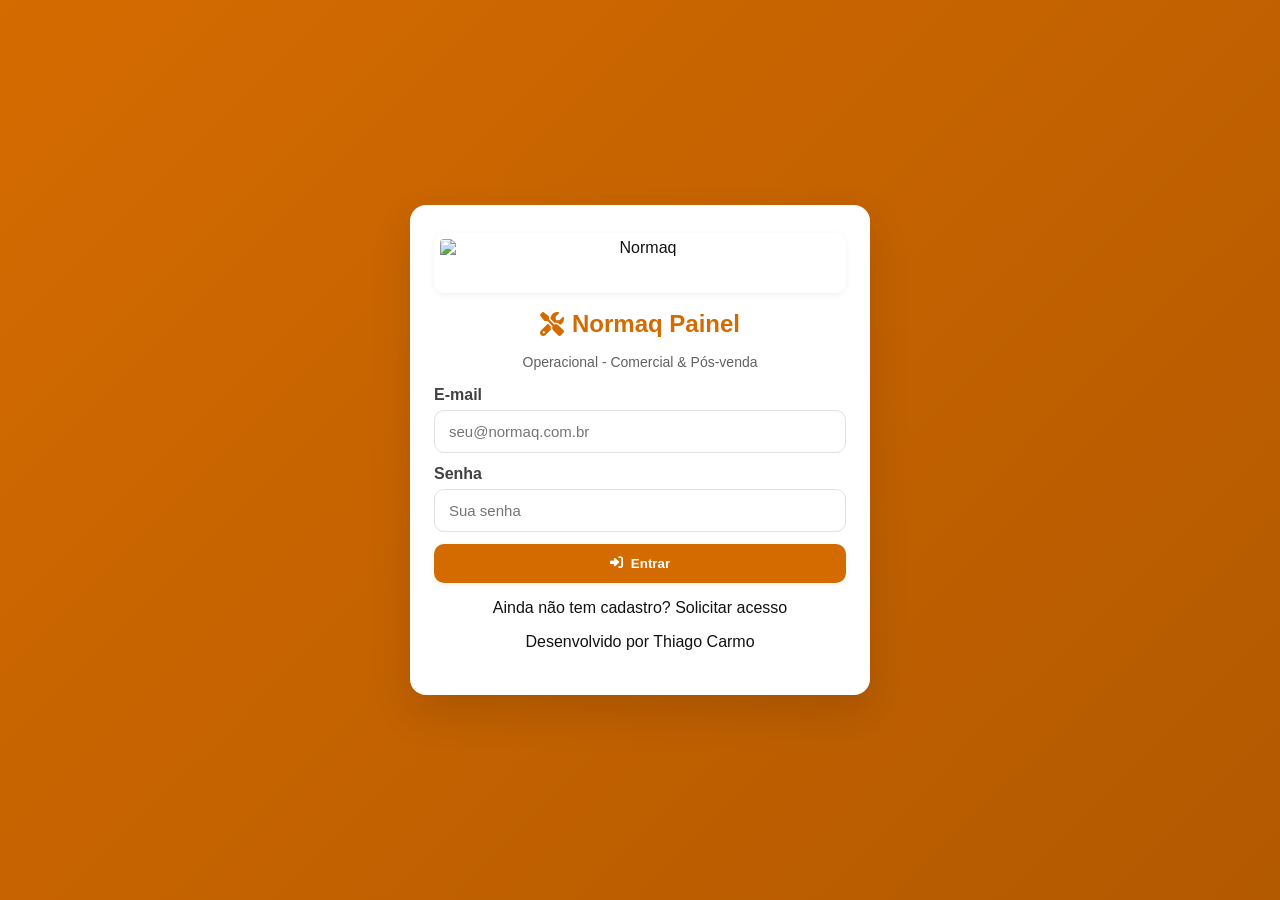
==== commit e2a9a81b: "Refactor: Consolidate CSS and JS into single HTML file This commit merges all CSS and JavaScript cod" ====
--- a/index.html
+++ b/index.html
@@ -3,13 +3,139 @@
 <head>
   <meta charset="UTF-8" />
   <meta name="viewport" content="width=device-width, initial-scale=1.0" />
-  <title>Login - Sistema Normaq</title>
+  <title>Normaq • Sistema (Single File)</title>
   <link rel="stylesheet" href="https://cdnjs.cloudflare.com/ajax/libs/font-awesome/6.4.0/css/all.min.css">
-  <link rel="stylesheet" href="./css/theme.css" />
   <style>
-    body { display: grid; min-height: 100vh; }
-    .login-container { display:flex; align-items:center; justify-content:center; background: linear-gradient(135deg, var(--jcb-orange), var(--jcb-orange-dark)); }
-    .login-box { background:#fff; width:min(440px, 92vw); border-radius: var(--radius-lg); box-shadow: var(--shadow-lg); padding: 28px 24px; margin: 24px; animation: fadeIn var(--transition-slow); }
+    /* ==== THEME / BASE ==== */
+    :root {
+      --jcb-orange: #d46b00;
+      --jcb-orange-light: #e67e22;
+      --jcb-orange-dark: #b35900;
+      --white: #ffffff;
+      --gray-50: #fafafa;
+      --gray-100: #f5f5f5;
+      --gray-200: #eeeeee;
+      --gray-300: #e0e0e0;
+      --gray-400: #bdbdbd;
+      --gray-500: #9e9e9e;
+      --gray-600: #757575;
+      --gray-700: #616161;
+      --gray-800: #424242;
+      --gray-900: #212121;
+      --gray-dark: #333333;
+      --gray-darker: #111214;
+      --success: #27ae60;
+      --warning: #f39c12;
+      --danger: #e74c3c;
+      --info: #3498db;
+      --border-radius: 10px;
+      --radius-md: 12px;
+      --radius-lg: 16px;
+      --transition-fast: 150ms cubic-bezier(.4,0,.2,1);
+      --transition: 250ms cubic-bezier(.4,0,.2,1);
+      --transition-slow: 400ms cubic-bezier(.4,0,.2,1);
+      --shadow-sm: 0 2px 6px rgba(0,0,0,.06);
+      --shadow: 0 8px 24px rgba(0,0,0,.08);
+      --shadow-lg: 0 18px 42px rgba(0,0,0,.12);
+      --max-container: 1280px;
+    }
+    * { box-sizing: border-box; }
+    html, body { height: 100%; }
+    body { margin:0; font-family: 'Segoe UI', Tahoma, Geneva, Verdana, sans-serif; color: var(--gray-darker); background: var(--gray-100); }
+    img { max-width: 100%; display: block; }
+    a { color: inherit; text-decoration: none; }
+    button { font-family: inherit; }
+
+    /* Buttons */
+    .btn { display:inline-flex; align-items:center; justify-content:center; gap:8px; padding:12px 18px; border:0; border-radius: var(--border-radius); background: var(--jcb-orange); color: var(--white); font-weight: 600; cursor:pointer; transition: transform var(--transition), box-shadow var(--transition), background var(--transition); box-shadow: var(--shadow-sm); }
+    .btn:hover { background: var(--jcb-orange-dark); transform: translateY(-1px); box-shadow: var(--shadow); }
+    .btn:active { transform: translateY(0); box-shadow: var(--shadow-sm); }
+    .btn.secondary { background: var(--gray-800); }
+    .btn.secondary:hover { background: var(--gray-900); }
+    .btn.outline { background: transparent; border: 2px solid var(--jcb-orange); color: var(--jcb-orange); }
+    .btn.outline:hover { background: rgba(212,107,0,0.08); }
+    .btn.success { background: var(--success); }
+    .btn.success:hover { background: #219653; }
+    .btn.danger { background: var(--danger); }
+    .btn.danger:hover { background: #c0392b; }
+    .btn.block { width: 100%; }
+
+    /* Inputs */
+    .input, .select, .textarea { width:100%; padding:12px 14px; border:1px solid var(--gray-300); border-radius: var(--border-radius); background:#fff; transition: border-color var(--transition), box-shadow var(--transition); font-size:15px; }
+    .input:focus, .select:focus, .textarea:focus { outline:none; border-color: var(--jcb-orange); box-shadow: 0 0 0 3px rgba(212,107,0,0.18); }
+    .label { font-weight: 600; color: var(--gray-800); margin-bottom: 6px; display:block; }
+
+    /* Cards */
+    .card { background:#fff; border-radius: var(--radius-md); box-shadow: var(--shadow); padding: 18px; }
+    .card-header { display:flex; align-items:center; justify-content:space-between; gap:12px; margin-bottom:14px; }
+    .card-title { font-size: 18px; font-weight: 700; color: var(--gray-900); }
+
+    /* Tables */
+    .table-wrapper { width:100%; overflow:auto; border-radius: var(--radius-md); box-shadow: var(--shadow); background:#fff; }
+    .table { width: 100%; border-collapse: separate; border-spacing: 0; }
+    .table th, .table td { padding:12px 14px; border-bottom: 1px solid var(--gray-200); white-space: nowrap; font-size: 14px; }
+    .table th { position: sticky; top: 0; background: #fff7f0; color: #5a2d00; text-align:left; border-bottom: 2px solid #ffd7b0; z-index:1; }
+    .table tr:hover td { background:#fffaf4; }
+    .badge { padding: 6px 10px; border-radius: 999px; font-weight: 700; font-size: 12px; display:inline-block; }
+    .badge.success { background:#e8f8ef; color:#1f9254; }
+    .badge.warning { background:#fff4e5; color:#b4690e; }
+    .badge.danger { background:#fdecef; color:#c81e1e; }
+    .badge.info { background:#e8f1fd; color:#1e56c8; }
+
+    /* Layout Shell */
+    .app-shell { min-height: 100vh; display:grid; grid-template-rows: auto 1fr auto; }
+    .app-header { background: linear-gradient(90deg, var(--jcb-orange), var(--jcb-orange-dark)); color: var(--white); box-shadow: var(--shadow-lg); }
+    .app-header-inner { max-width: var(--max-container); margin:0 auto; padding: 14px 20px; display:flex; align-items:center; gap:16px; }
+    .brand { display:flex; align-items:center; gap: 10px; font-weight: 800; letter-spacing: .3px; }
+    .brand img { height: 40px; width:auto; border-radius:6px; box-shadow: var(--shadow-sm); background: rgba(255,255,255,.85); padding: 4px; }
+    .app-nav { margin-left:auto; display:flex; gap:8px; flex-wrap:wrap; }
+    .nav-btn { background: rgba(255,255,255,.1); border: 1px solid rgba(255,255,255,.2); }
+    .nav-btn[aria-current="page"] { background: rgba(0,0,0,.2); }
+
+    .subnav { max-width: var(--max-container); margin: 10px auto 0; padding: 0 20px 14px; display:flex; gap:8px; flex-wrap:wrap; }
+    .subnav .tab-btn { background:#fff; color: var(--gray-900); border: 1px solid var(--gray-300); }
+    .subnav .tab-btn[aria-selected="true"] { border-color: var(--jcb-orange); box-shadow: 0 0 0 3px rgba(212,107,0,0.18); }
+
+    .app-content { max-width: var(--max-container); width:100%; margin: 0 auto; padding: 20px; }
+    .app-footer { background: var(--gray-darker); color: var(--white); }
+    .app-footer-inner { max-width: var(--max-container); margin:0 auto; padding:16px 20px; font-size:14px; display:grid; gap:8px; }
+
+    /* Filters */
+    .filters { display:grid; grid-template-columns: repeat(12, 1fr); gap:10px; margin-bottom:14px; }
+    .filters .field { grid-column: span 3; display:flex; flex-direction:column; gap:6px; }
+    .filters .actions { grid-column: span 12; display:flex; gap:8px; justify-content:flex-end; }
+    @media (max-width: 960px) { .filters .field { grid-column: span 6; } }
+    @media (max-width: 600px) { .filters .field { grid-column: span 12; } }
+
+    /* Animations */
+    .fade-in { animation: fadeIn var(--transition-slow); }
+    .slide-up { animation: slideUp var(--transition-slow); }
+    @keyframes fadeIn { from { opacity:0 } to { opacity:1 } }
+    @keyframes slideUp { from { opacity:0; transform: translateY(12px) } to { opacity:1; transform: translateY(0) } }
+
+    /* Toasts & Overlays */
+    .toast-container { position: fixed; top: 18px; right: 18px; z-index: 2000; display:grid; gap:10px; }
+    .toast { background:#fff; border-radius: var(--radius-md); box-shadow: var(--shadow-lg); padding: 14px 16px; display:flex; align-items: flex-start; gap:12px; min-width: 320px; border-left: 5px solid var(--info); }
+    .toast .title { font-weight: 800; }
+    .toast .message { color: var(--gray-700); font-size: 14px; }
+    .toast.success { border-left-color: var(--success); }
+    .toast.error { border-left-color: var(--danger); }
+    .toast.warning { border-left-color: var(--warning); }
+
+    .modal-overlay { position: fixed; inset:0; background: rgba(0,0,0,.45); display:none; align-items:center; justify-content:center; z-index:3000; backdrop-filter: blur(4px); }
+    .modal { width: min(620px, 92vw); max-height: 90vh; overflow:auto; background:#fff; border-radius: var(--radius-lg); box-shadow: var(--shadow-lg); transform: translateY(10px) scale(.98); opacity: 0; transition: all var(--transition); }
+    .modal.open { transform: translateY(0) scale(1); opacity:1; }
+    .modal-header { border-bottom: 1px solid var(--gray-200); padding:16px 18px; display:flex; justify-content:space-between; align-items:center; }
+    .modal-body { padding:16px 18px; display:grid; gap:10px; }
+    .modal-footer { border-top: 1px solid var(--gray-200); padding:14px 18px; display:flex; justify-content:flex-end; gap:10px; }
+
+    .loading-overlay { position: fixed; inset:0; background: rgba(255,255,255,.7); display:none; align-items:center; justify-content:center; z-index:2500; }
+    .spinner { width:48px; height:48px; border:4px solid rgba(212,107,0,.2); border-left:4px solid var(--jcb-orange); border-radius: 50%; animation: spin 1s linear infinite; }
+    @keyframes spin { to { transform: rotate(360deg); } }
+
+    /* Login visuals */
+    .login-container { display:flex; align-items:center; justify-content:center; min-height: 100vh; background: linear-gradient(135deg, var(--jcb-orange), var(--jcb-orange-dark)); }
+    .login-box { background:#fff; width:min(460px, 92vw); border-radius: var(--radius-lg); box-shadow: var(--shadow-lg); padding: 28px 24px; margin: 24px; animation: fadeIn var(--transition-slow); }
     .login-logo { text-align:center; margin-bottom: 16px; }
     .login-logo img { height: 60px; margin: 0 auto 10px; border-radius: 10px; background: #fff; padding: 6px; box-shadow: var(--shadow-sm); }
     .login-logo h1 { color: var(--jcb-orange); font-size: 24px; display:flex; gap:8px; align-items:center; justify-content:center; }
@@ -18,6 +144,7 @@
   </style>
 </head>
 <body>
+  <!-- Login Screen -->
   <div id="loginScreen" class="login-container">
     <div class="login-box">
       <div class="login-logo">
@@ -43,10 +170,12 @@
     </div>
   </div>
 
+  <!-- Change Password Modal -->
   <div class="modal-overlay" id="changePasswordModal" style="display:none;">
-    <div class="modal open">
+    <div class="modal">
       <div class="modal-header">
         <div class="card-title">Alteração de Senha Obrigatória</div>
+        <button class="btn outline" data-close-change>&times;</button>
       </div>
       <div class="modal-body">
         <form id="changePasswordForm" class="grid" style="display:grid; gap:10px;">
@@ -61,20 +190,550 @@
     </div>
   </div>
 
-  <footer class="app-footer">
-    <div class="app-footer-inner">
-      <div>© 2025 NORMAQ JCB - Todos os direitos reservados • Versão 1.1</div>
-      <div style="display:flex; gap:10px; align-items:center; flex-wrap:wrap;">
-        <span>Desenvolvido por <a href="#" onclick="event.preventDefault();">Thiago Carmo</a> – Especialista em Dados e Desenvolvedor</span>
-        <span style="display:flex; align-items:center; gap:6px;"><i class="fas fa-phone"></i> 📞 (81) 99514-3900</span>
-      </div>
-    </div>
-  </footer>
+  <!-- App Shell (hidden until login) -->
+  <div id="appShell" class="app-shell" style="display:none;">
+    <header class="app-header">
+      <div class="app-header-inner">
+        <div class="brand">
+          <img src="./Nova Pasta/Imagem5.png" alt="Normaq" />
+          <div>Normaq Painel</div>
+        </div>
+        <nav class="app-nav">
+          <button class="btn nav-btn" data-nav="comercial" aria-current="page"><i class="fa-solid fa-store"></i> Comercial</button>
+          <button class="btn nav-btn" data-nav="pos"><i class="fa-solid fa-screwdriver-wrench"></i> Pós‑Vendas</button>
+          <button class="btn nav-btn" data-nav="admin" data-section="admin"><i class="fa-solid fa-user-gear"></i> Admin</button>
+          <div class="btn outline" id="logoutBtn"><i class="fa-solid fa-right-from-bracket"></i> Sair</div>
+          <div class="btn secondary" id="userName">—</div>
+        </nav>
+      </div>
+      <div class="subnav" data-section="comercial" data-view-subnav="comercial">
+        <button class="btn tab-btn" data-tab="estoque">Estoque</button>
+        <button class="btn tab-btn" data-tab="vendas">Vendas</button>
+        <button class="btn tab-btn" data-tab="pedidos">Pedidos JCB</button>
+        <button class="btn tab-btn" data-tab="novos">Novos Registros</button>
+      </div>
+      <div class="subnav" data-section="pos" data-view-subnav="pos" style="display:none;">
+        <button class="btn tab-btn" data-tab="pdi">PDI</button>
+        <button class="btn tab-btn" data-tab="entrega">Entrega Técnica</button>
+      </div>
+    </header>
+
+    <main class="app-content">
+      <section data-view="comercial" data-section="comercial">
+        <div data-tabs>
+          <div data-tab-panel="estoque" class="slide-up">
+            <div id="comercial-estoque"></div>
+          </div>
+          <div data-tab-panel="vendas" style="display:none" class="slide-up">
+            <div id="comercial-vendas"></div>
+          </div>
+          <div data-tab-panel="pedidos" style="display:none" class="slide-up">
+            <div id="comercial-pedidos"></div>
+          </div>
+          <div data-tab-panel="novos" style="display:none" class="slide-up">
+            <div id="comercial-novos"></div>
+          </div>
+        </div>
+      </section>
+
+      <section data-view="pos" data-section="pos" style="display:none;">
+        <div data-tabs>
+          <div data-tab-panel="pdi" class="slide-up">
+            <div id="pos-pdi"></div>
+          </div>
+          <div data-tab-panel="entrega" class="slide-up" style="display:none;">
+            <div id="pos-entrega"></div>
+          </div>
+        </div>
+      </section>
+
+      <section data-view="admin" data-section="admin" style="display:none;">
+        <div class="grid" style="display:grid; gap:18px; grid-template-columns: 1fr;">
+          <div id="admin-users"></div>
+          <div id="admin-alerts"></div>
+        </div>
+      </section>
+    </main>
+
+    <footer class="app-footer">
+      <div class="app-footer-inner">
+        <div>© 2025 NORMAQ JCB - Todos os direitos reservados • Versão 1.1</div>
+        <div style="display:flex; gap:10px; align-items:center; flex-wrap:wrap;">
+          <span>Desenvolvido por <a href="#" onclick="event.preventDefault();">Thiago Carmo</a> – Especialista em Dados e Desenvolvedor</span>
+          <span style="display:flex; align-items:center; gap:6px;"><i class="fas fa-phone"></i> 📞 (81) 99514-3900</span>
+        </div>
+      </div>
+    </footer>
+  </div>
+
+  <!-- Utility containers -->
+  <div class="toast-container" id="toastContainer"></div>
+  <div class="loading-overlay" id="loadingOverlay"><div class="spinner"></div></div>
 
   <script type="module">
-    import './js/ui.js';
-    import './js/supabase.js';
-    import './js/login.js';
+    // ===== UI Utilities =====
+    const UI = (() => {
+      const toastContainer = document.getElementById('toastContainer');
+      const loadingOverlay = document.getElementById('loadingOverlay');
+      function showToast(message, type = 'info', title) {
+        const toast = document.createElement('div');
+        toast.className = `toast ${type}`;
+        toast.innerHTML = `
+          <div class="content">
+            <div class="title">${title || (type === 'success' ? 'Sucesso' : type === 'error' ? 'Erro' : type === 'warning' ? 'Aviso' : 'Informação')}</div>
+            <div class="message">${message}</div>
+          </div>
+          <button class="btn outline" aria-label="Fechar">&times;</button>
+        `;
+        toast.querySelector('button').addEventListener('click', () => toast.remove());
+        toastContainer.appendChild(toast);
+        setTimeout(() => toast.remove(), 5500);
+      }
+      function showLoading(show) { loadingOverlay.style.display = show ? 'flex' : 'none'; }
+      function openModal(el) { el.style.display = 'flex'; const p = el.querySelector('.modal'); requestAnimationFrame(()=> p.classList.add('open')); }
+      function closeModal(el) { const p = el.querySelector('.modal'); p.classList.remove('open'); setTimeout(()=> el.style.display='none', 200); }
+      function formatDateISO(date) { if (!date) return ''; const d = new Date(date); if (Number.isNaN(d.getTime())) return ''; return d.toISOString().slice(0,10); }
+      return { showToast, showLoading, openModal, closeModal, formatDateISO };
+    })();
+
+    // ===== Supabase REST Helpers =====
+    const Config = {
+      supabaseUrl: 'https://vukpgdftmtuxibnkszil.supabase.co',
+      supabaseAnonKey: 'eyJhbGciOiJIUzI1NiIsInR5cCI6IkpXVCJ9.eyJpc3MiOiJzdXBhYmFzZSIsInJlZiI6InZ1a3BnZGZ0bXR1eGlibmtzemlsIiwicm9sZSI6ImFub24iLCJpYXQiOjE3NjAwODk4NDIsImV4cCI6MjA3NTY2NTg0Mn0.4U8uYaOtbFH0GGn1gMPirWa4koslor_3feW7wapxpmw',
+      tables: {
+        usuarios: 'usuarios',
+        estoque: 'estoque',
+        vendas: 'vendas',
+        pedidos: 'pedidos_jcb',
+        pdi: 'pdi',
+        entrega: 'entrega_tecnica',
+        alertSettings: 'alert_settings',
+      }
+    };
+    function headersJSON() { return { 'apikey': Config.supabaseAnonKey, 'Authorization': `Bearer ${Config.supabaseAnonKey}`, 'Content-Type': 'application/json', 'Prefer':'return=representation' }; }
+    async function apiGet(table, { select='*', filters=[], orderBy } = {}) {
+      const params = [`select=${encodeURIComponent(select)}`];
+      if (Array.isArray(filters)) params.push(...filters);
+      if (orderBy) params.push(`order=${orderBy}`);
+      const url = `${Config.supabaseUrl}/rest/v1/${table}?${params.join('&')}`;
+      const res = await fetch(url, { headers: headersJSON(), method:'GET' });
+      if (!res.ok) throw new Error(`GET ${table} failed: ${await res.text()}`);
+      return await res.json();
+    }
+    async function apiInsert(table, payload) {
+      const res = await fetch(`${Config.supabaseUrl}/rest/v1/${table}`, { method:'POST', headers: headersJSON(), body: JSON.stringify(payload) });
+      if (!res.ok) throw new Error(`INSERT ${table} failed: ${await res.text()}`);
+      return await res.json();
+    }
+    async function apiUpdate(table, matchFilter, payload) {
+      const filters = Object.entries(matchFilter).map(([k,v]) => `${encodeURIComponent(k)}=eq.${encodeURIComponent(v)}`);
+      const url = `${Config.supabaseUrl}/rest/v1/${table}?${filters.join('&')}`;
+      const res = await fetch(url, { method:'PATCH', headers: headersJSON(), body: JSON.stringify(payload) });
+      if (!res.ok) throw new Error(`UPDATE ${table} failed: ${await res.text()}`);
+      return await res.json();
+    }
+
+    // ===== App State & Navigation =====
+    const AppState = { currentUser: null };
+    function saveUser(u){ localStorage.setItem('normaqUser', JSON.stringify(u)); }
+    function loadSavedUser(){ try { return JSON.parse(localStorage.getItem('normaqUser')||'null'); } catch { return null; } }
+
+    function showLogin(){ document.getElementById('loginScreen').style.display = 'flex'; document.getElementById('appShell').style.display = 'none'; }
+    function showApp(){ document.getElementById('loginScreen').style.display = 'none'; document.getElementById('appShell').style.display = 'grid'; bootAppOnce(); }
+
+    function logout(){ localStorage.removeItem('normaqUser'); showLogin(); }
+
+    function applyRoleVisibility() {
+      const isAdmin = AppState.currentUser?.role === 'admin' || AppState.currentUser?.role === 'Administrador';
+      const setor = (AppState.currentUser?.setor || 'ambos').toLowerCase();
+      document.querySelectorAll('[data-section]')?.forEach(el => {
+        const section = el.getAttribute('data-section');
+        let visible = false;
+        if (section === 'admin') visible = isAdmin;
+        if (section === 'comercial') visible = setor === 'comercial' || setor === 'ambos' || isAdmin;
+        if (section === 'pos') visible = setor === 'pós-vendas' || setor === 'pos' || setor === 'ambos' || isAdmin;
+        el.style.display = visible ? '' : 'none';
+      });
+    }
+
+    function initNav(){
+      const navBtns = document.querySelectorAll('[data-nav]');
+      navBtns.forEach(btn => btn.addEventListener('click', () => {
+        const view = btn.getAttribute('data-nav');
+        showView(view);
+        navBtns.forEach(b => b.removeAttribute('aria-current'));
+        btn.setAttribute('aria-current','page');
+      }));
+    }
+
+    function initTabs(container){
+      container.querySelectorAll('.tab-btn').forEach(btn => {
+        btn.addEventListener('click', () => {
+          const tab = btn.dataset.tab;
+          container.querySelectorAll('.tab-btn').forEach(b => b.removeAttribute('aria-selected'));
+          btn.setAttribute('aria-selected','true');
+          container.querySelectorAll('[data-tab-panel]')?.forEach(p => { p.style.display='none'; });
+          const panel = container.querySelector(`[data-tab-panel="${tab}"]`);
+          if (panel) panel.style.display = '';
+          container.dispatchEvent(new CustomEvent('tabchange', { detail: { tab, container } }));
+        });
+      });
+    }
+
+    function showView(view){
+      document.querySelectorAll('[data-view]')?.forEach(el => { el.style.display = 'none'; });
+      const target = document.querySelector(`[data-view="${view}"]`);
+      if (target) target.style.display = '';
+      const subCom = document.querySelector('[data-view-subnav="comercial"]');
+      const subPos = document.querySelector('[data-view-subnav="pos"]');
+      if (view === 'comercial') { if (subCom) subCom.style.display = ''; if (subPos) subPos.style.display = 'none'; }
+      else if (view === 'pos') { if (subCom) subCom.style.display='none'; if (subPos) subPos.style.display=''; }
+      else { if (subCom) subCom.style.display = 'none'; if (subPos) subPos.style.display='none'; }
+      const firstTab = target?.querySelector('.subnav .tab-btn');
+      if (firstTab) firstTab.click();
+    }
+
+    let booted = false;
+    function bootAppOnce(){
+      if (booted) return; booted = true;
+      document.getElementById('userName').textContent = AppState.currentUser?.nome || AppState.currentUser?.email || '—';
+      document.getElementById('logoutBtn').addEventListener('click', logout);
+      applyRoleVisibility();
+      initNav();
+      document.querySelectorAll('[data-tabs]')?.forEach(initTabs);
+      wireComercial(); wirePOS(); wireAdmin();
+      const firstVisibleNav = Array.from(document.querySelectorAll('[data-nav]')).find(btn => getComputedStyle(btn).display !== 'none');
+      if (firstVisibleNav) firstVisibleNav.click();
+    }
+
+    // ===== Login Logic =====
+    async function verifyPassword(inputPassword, user){ if (user.senha_temporaria && inputPassword === user.senha_temporaria) return true; return inputPassword === user.senha_hash; }
+    async function authenticateUser(email, password){
+      if (email === 'adm.thiago@normaq.com.br' && password === 'NMQ@2025') {
+        return { success:true, user: { id: 0, nome:'Administrador', email, role:'admin', setor:'ambos', senha_temporaria:false } };
+      }
+      const res = await fetch(`${Config.supabaseUrl}/rest/v1/${Config.tables.usuarios}?email=eq.${encodeURIComponent(email)}&ativo=eq.true`, { headers: headersJSON() });
+      if (!res.ok) throw new Error('Falha na consulta');
+      const users = await res.json();
+      const user = users?.[0];
+      if (!user) return { success:false, message:'Usuário não encontrado' };
+      const ok = await verifyPassword(password, user);
+      if (!ok) return { success:false, message:'Senha incorreta' };
+      return { success:true, user: { id:user.id, nome:user.nome, email:user.email, role:user.role, setor:user.setor, senha_temporaria:user.senha_temporaria } };
+    }
+    function showChangePassword(){ UI.openModal(document.getElementById('changePasswordModal')); document.getElementById('loginScreen').style.display = 'none'; }
+
+    async function handleLogin(e){
+      e.preventDefault();
+      const email = document.getElementById('email').value.trim();
+      const password = document.getElementById('password').value;
+      if (!email || !password) { UI.showToast('Preencha todos os campos.', 'error'); return; }
+      if (!email.endsWith('@normaq.com.br')) { UI.showToast('Apenas e-mails @normaq.com.br são permitidos.', 'error'); return; }
+      try {
+        UI.showLoading(true);
+        const auth = await authenticateUser(email, password);
+        if (!auth.success) { UI.showToast(auth.message || 'Credenciais inválidas', 'error'); return; }
+        AppState.currentUser = auth.user; saveUser(auth.user);
+        if (auth.user.senha_temporaria) showChangePassword(); else showApp();
+        UI.showToast('Login realizado com sucesso!', 'success');
+      } catch (err) { console.error(err); UI.showToast('Erro ao conectar com o servidor.', 'error'); }
+      finally { UI.showLoading(false); }
+    }
+
+    async function handleChangePassword(){
+      const currentPassword = document.getElementById('currentPassword').value;
+      const newPassword = document.getElementById('newPassword').value;
+      const confirmPassword = document.getElementById('confirmPassword').value;
+      if (newPassword !== confirmPassword) { UI.showToast('As senhas não coincidem.', 'error'); return; }
+      if (newPassword.length < 6) { UI.showToast('A senha deve ter pelo menos 6 caracteres.', 'error'); return; }
+      const user = loadSavedUser();
+      try {
+        UI.showLoading(true);
+        const reauth = await authenticateUser(user.email, currentPassword);
+        if (!reauth.success) { UI.showToast('Senha temporária incorreta.', 'error'); return; }
+        await apiUpdate(Config.tables.usuarios, { id: user.id }, { senha_hash: newPassword, senha_temporaria: false });
+        const updated = { ...user, senha_temporaria:false }; AppState.currentUser = updated; saveUser(updated);
+        UI.closeModal(document.getElementById('changePasswordModal'));
+        showApp();
+        UI.showToast('Senha alterada com sucesso!', 'success');
+      } catch (err) { console.error(err); UI.showToast('Erro ao alterar senha.', 'error'); }
+      finally { UI.showLoading(false); }
+    }
+
+    // ===== Comercial Views =====
+    function mountFilters(container, fields){
+      const wrap = document.createElement('div'); wrap.className = 'card filters';
+      fields.forEach(f => { const field = document.createElement('div'); field.className = 'field'; field.innerHTML = `<label class="label">${f.label}</label>`; let input; if (f.type === 'select'){ input = document.createElement('select'); input.className='select'; (f.options||[]).forEach(opt => { const o=document.createElement('option'); o.value=opt.value; o.textContent=opt.label; input.appendChild(o); }); } else { input = document.createElement('input'); input.className='input'; input.type = f.type || 'text'; input.placeholder = f.placeholder || ''; } input.name = f.name; field.appendChild(input); wrap.appendChild(field); });
+      const actions = document.createElement('div'); actions.className='actions'; actions.innerHTML = `<button class="btn outline" data-action="clear"><i class="fa-solid fa-eraser"></i> Limpar</button><button class="btn" data-action="apply"><i class="fa-solid fa-filter"></i> Filtrar</button>`; wrap.appendChild(actions); container.appendChild(wrap); return wrap;
+    }
+    function renderTable(container, columns, rows){
+      const wrapper = document.createElement('div'); wrapper.className='table-wrapper fade-in';
+      const table = document.createElement('table'); table.className='table';
+      const thead = document.createElement('thead'); const trh = document.createElement('tr'); columns.forEach(c => { const th = document.createElement('th'); th.textContent = c.label; trh.appendChild(th); }); thead.appendChild(trh); table.appendChild(thead);
+      const tbody = document.createElement('tbody'); rows.forEach(row => { const tr = document.createElement('tr'); columns.forEach(c => { const td = document.createElement('td'); const value = typeof c.format === 'function' ? c.format(row[c.key], row) : row[c.key]; td.innerHTML = value ?? ''; tr.appendChild(td); }); tbody.appendChild(tr); }); table.appendChild(tbody); wrapper.appendChild(table); container.appendChild(wrapper); return { wrapper, table };
+    }
+
+    async function loadEstoque(container){
+      container.innerHTML = '';
+      const cols = [
+        { key:'revenda', label:'Revenda' },
+        { key:'numero_pedido', label:'Nº Pedido' },
+        { key:'status_pdi', label:'Status PDI', format:(v)=>`<span class="badge ${v==='Sim'?'success':v==='Não'?'warning':'info'}">${v||'—'}</span>` },
+        { key:'status_entrega_tecnica', label:'Status Entrega Tecnica', format:(v)=>`<span class="badge ${v==='Feito'?'success':v==='Pendente'?'warning':'info'}">${v||'—'}</span>` },
+        { key:'cliente', label:'Cliente' },
+        { key:'qtde', label:'Qtde' },
+        { key:'modelo', label:'Modelo' },
+        { key:'localizacao', label:'Localização' },
+        { key:'dias_faturado_fabrica', label:'Dias Fat. Fabrica' },
+        { key:'status_pagamento', label:'Status Pagamento' },
+        { key:'ano', label:'Ano' },
+        { key:'previsao_chegada', label:'Previsão Chegada' },
+        { key:'chegada_patio', label:'Chegada Patio' },
+        { key:'data_venda', label:'Data Venda' },
+        { key:'status_maq', label:'Status Maq.' }
+      ];
+      const filterBar = mountFilters(container, [
+        { name:'pdi', label:'PDI', type:'select', options:[{value:'',label:'Todos'},{value:'Sim',label:'Sim'},{value:'Não',label:'Não'}] },
+        { name:'status_pagamento', label:'Status Pagamento', type:'text', placeholder:'Ex.: Pago' },
+        { name:'numero_pedido', label:'Nº Pedido', type:'text' },
+        { name:'serie', label:'Série', type:'text' },
+        { name:'revenda', label:'Revenda', type:'text' },
+        { name:'chegada_patio', label:'Data (Chegada Patio) de', type:'date' },
+        { name:'chegada_patio_ate', label:'Data (Chegada Patio) até', type:'date' },
+        { name:'ano', label:'Ano', type:'number' }
+      ]);
+      async function query(){
+        try{
+          UI.showLoading(true);
+          const fields = Object.fromEntries([...filterBar.querySelectorAll('.field .input, .field .select')].map(i=>[i.name,i.value]));
+          const filters = [];
+          if (fields.pdi) filters.push(`status_pdi=eq.${encodeURIComponent(fields.pdi)}`);
+          if (fields.status_pagamento) filters.push(`status_pagamento=ilike.*${encodeURIComponent(fields.status_pagamento)}*`);
+          if (fields.numero_pedido) filters.push(`numero_pedido=ilike.*${encodeURIComponent(fields.numero_pedido)}*`);
+          if (fields.serie) filters.push(`serie=ilike.*${encodeURIComponent(fields.serie)}*`);
+          if (fields.revenda) filters.push(`revenda=ilike.*${encodeURIComponent(fields.revenda)}*`);
+          if (fields.ano) filters.push(`ano=eq.${encodeURIComponent(fields.ano)}`);
+          if (fields.chegada_patio) filters.push(`chegada_patio=gte.${encodeURIComponent(fields.chegada_patio)}`);
+          if (fields.chegada_patio_ate) filters.push(`chegada_patio=lte.${encodeURIComponent(fields.chegada_patio_ate)}`);
+          const url = new URL(`${Config.supabaseUrl}/rest/v1/${Config.tables.estoque}`);
+          url.searchParams.set('select','*'); filters.forEach(f=> url.searchParams.append(f,'')); url.searchParams.append('order','chegada_patio.desc');
+          const res = await fetch(url.toString(), { headers: { 'apikey': Config.supabaseAnonKey, 'Authorization': `Bearer ${Config.supabaseAnonKey}` } });
+          if (!res.ok) throw new Error(await res.text());
+          const data = await res.json();
+          container.querySelectorAll('.table-wrapper').forEach(e=> e.remove());
+          renderTable(container, cols, data.map(r=>({
+            revenda:r.revenda, numero_pedido:r.numero_pedido, status_pdi:r.status_pdi || (r.status_pdi===false?'Não':r.status_pdi), status_entrega_tecnica:r.status_entrega_tecnica, cliente:r.cliente, qtde:r.qtde, modelo:r.modelo, localizacao:r.localizacao, dias_faturado_fabrica:r.dias_faturado_fabrica, status_pagamento:r.status_pagamento, ano:r.ano, previsao_chegada:r.previsao_chegada, chegada_patio:r.chegada_patio, data_venda:r.data_venda, status_maq:r.status_maq
+          })));
+          const actions = document.createElement('div'); actions.style='margin-top:12px; display:flex; justify-content:flex-end;'; actions.innerHTML = `<button class="btn" id="btnAjuste"><i class=\"fa-solid fa-sliders\"></i> Ajustar Status</button>`; container.appendChild(actions);
+          document.getElementById('btnAjuste').addEventListener('click', ()=> openAjusteModal());
+        } catch(err){ console.error(err); UI.showToast('Erro ao carregar estoque','error'); }
+        finally { UI.showLoading(false); }
+      }
+      filterBar.querySelector('[data-action="apply"]').addEventListener('click', query);
+      filterBar.querySelector('[data-action="clear"]').addEventListener('click', ()=> { filterBar.querySelectorAll('input,select').forEach(i=> i.value=''); query(); });
+      query();
+
+      function openAjusteModal(){
+        const overlay = document.createElement('div'); overlay.className='modal-overlay';
+        overlay.innerHTML = `
+          <div class="modal">
+            <div class="modal-header"><div class="card-title">Ajuste de Status</div><button class="btn outline" data-close>&times;</button></div>
+            <div class="modal-body">
+              <div class="field"><label class="label">Nº Pedido</label><input class="input" name="numero_pedido"></div>
+              <div class="field"><label class="label">Localização</label>
+                <select class="select" name="localizacao">
+                  <option value="Em Trânsito">Em Trânsito</option>
+                  <option value="Maquina no Patio">Maquina no Patio</option>
+                  <option value="Cliente">Cliente</option>
+                </select>
+              </div>
+              <div class="field"><label class="label">Status Maq.</label>
+                <select class="select" name="status_maq">
+                  <option value="Em Trânsito">Em Trânsito</option>
+                  <option value="Estoque">Estoque</option>
+                  <option value="Entrega ao Cliente">Entrega ao Cliente</option>
+                </select>
+              </div>
+              <div class="field"><label class="label">Cliente</label><input class="input" name="cliente"></div>
+            </div>
+            <div class="modal-footer"><button class="btn outline" data-close>Cancelar</button><button class="btn success" data-save>Salvar</button></div>
+          </div>`;
+        document.body.appendChild(overlay);
+        const panel = overlay.querySelector('.modal'); panel.classList.add('open');
+        overlay.querySelectorAll('[data-close]').forEach(b => b.addEventListener('click', ()=> overlay.remove()));
+        overlay.querySelector('[data-save]').addEventListener('click', async ()=>{
+          const np = overlay.querySelector('input[name="numero_pedido"]').value?.trim();
+          const loc = overlay.querySelector('select[name="localizacao"]').value;
+          const sm = overlay.querySelector('select[name="status_maq"]').value;
+          const cliente = overlay.querySelector('input[name="cliente"]').value?.trim();
+          if (!np) { UI.showToast('Informe o Nº Pedido', 'warning'); return; }
+          try {
+            UI.showLoading(true);
+            const getUrl = new URL(`${Config.supabaseUrl}/rest/v1/${Config.tables.estoque}`);
+            getUrl.searchParams.set('select','*'); getUrl.searchParams.append(`numero_pedido=eq.${encodeURIComponent(np)}`,'');
+            const exRes = await fetch(getUrl.toString(), { headers: { 'apikey': Config.supabaseAnonKey, 'Authorization': `Bearer ${Config.supabaseAnonKey}` } });
+            const ex = exRes.ok ? (await exRes.json())[0] : null;
+            await apiUpdate(Config.tables.estoque, { numero_pedido: np }, { localizacao: loc, status_maq: sm, cliente });
+            if (loc === 'Maquina no Patio') {
+              try { await apiInsert(Config.tables.pdi, { revenda: ex?.revenda||null, numero_pedido: np, serie: ex?.serie||null, modelo: ex?.modelo||null, cliente: cliente || ex?.cliente || null, data_maq_patio: new Date().toISOString().slice(0,10), status_pdi: 'Não' }); } catch(_){ }
+            }
+            if (sm === 'Entrega ao Cliente') {
+              try { await apiInsert(Config.tables.entrega, { revenda: ex?.revenda||null, numero_pedido: np, serie: ex?.serie||null, modelo: ex?.modelo||null, cliente: cliente || ex?.cliente || null, status_entrega: 'Pendente' }); } catch(_){ }
+            }
+            UI.showToast('Atualizado com sucesso!','success'); overlay.remove(); loadEstoque(container);
+          } catch(err){ console.error(err); UI.showToast('Falha ao atualizar','error'); }
+          finally { UI.showLoading(false); }
+        });
+      }
+    }
+
+    async function loadVendas(container){
+      container.innerHTML = '';
+      const cols = [
+        { key:'revenda', label:'Revenda' }, { key:'numero_pedido', label:'Nº Pedido' }, { key:'serie', label:'Série' }, { key:'data_venda', label:'Data Venda' }, { key:'cliente', label:'Cliente' }, { key:'qtde', label:'Qtde' }, { key:'modelo', label:'Modelo' }, { key:'localizacao', label:'Localização' }, { key:'status_pagamento', label:'Status Pagamento' }
+      ];
+      const filterBar = mountFilters(container, [ {name:'revenda',label:'Revenda',type:'text'}, {name:'numero_pedido',label:'Nº Pedido',type:'text'}, {name:'status_pagamento',label:'Status Pagamento',type:'text'}, {name:'data_venda',label:'Data Venda',type:'date'} ]);
+      async function query(){ try{ UI.showLoading(true); const f = Object.fromEntries([...filterBar.querySelectorAll('.field .input, .field .select')].map(i=>[i.name,i.value])); const filters=[]; if (f.revenda) filters.push(`revenda=ilike.*${encodeURIComponent(f.revenda)}*`); if (f.numero_pedido) filters.push(`numero_pedido=ilike.*${encodeURIComponent(f.numero_pedido)}*`); if (f.status_pagamento) filters.push(`status_pagamento=ilike.*${encodeURIComponent(f.status_pagamento)}*`); if (f.data_venda) filters.push(`data_venda=eq.${encodeURIComponent(f.data_venda)}`); const url = new URL(`${Config.supabaseUrl}/rest/v1/${Config.tables.vendas}`); url.searchParams.set('select','*'); filters.forEach(x=> url.searchParams.append(x,'')); url.searchParams.append('order','data_venda.desc'); const res=await fetch(url.toString(), { headers:{'apikey':Config.supabaseAnonKey,'Authorization':`Bearer ${Config.supabaseAnonKey}`} }); if(!res.ok) throw new Error(await res.text()); const data=await res.json(); container.querySelectorAll('.table-wrapper').forEach(e=>e.remove()); renderTable(container, cols, data); } catch(err){ console.error(err); UI.showToast('Erro ao carregar vendas','error'); } finally{ UI.showLoading(false); } }
+      filterBar.querySelector('[data-action="apply"]').addEventListener('click', query);
+      filterBar.querySelector('[data-action="clear"]').addEventListener('click', ()=> { filterBar.querySelectorAll('input,select').forEach(i=> i.value=''); query(); });
+      query();
+    }
+
+    async function loadPedidos(container){
+      container.innerHTML = '';
+      const cols = [ {key:'numero_pedido',label:'Nº Pedido'}, {key:'modelo',label:'Modelo'}, {key:'entrega',label:'Entrega'}, {key:'uf',label:'UF'}, {key:'revenda',label:'Revenda'}, {key:'status',label:'Status'}, {key:'ano',label:'Ano'} ];
+      const filterBar = mountFilters(container, [ {name:'revenda',label:'Revenda',type:'text'}, {name:'numero_pedido',label:'Nº Pedido',type:'text'}, {name:'entrega',label:'Entrega',type:'text'}, {name:'status',label:'Status',type:'text'}, {name:'ano',label:'Ano',type:'number'} ]);
+      async function query(){ try{ UI.showLoading(true); const f = Object.fromEntries([...filterBar.querySelectorAll('.field .input, .field .select')].map(i=>[i.name,i.value])); const filters=[]; if (f.revenda) filters.push(`revenda=ilike.*${encodeURIComponent(f.revenda)}*`); if (f.numero_pedido) filters.push(`numero_pedido=ilike.*${encodeURIComponent(f.numero_pedido)}*`); if (f.entrega) filters.push(`entrega=ilike.*${encodeURIComponent(f.entrega)}*`); if (f.status) filters.push(`status=ilike.*${encodeURIComponent(f.status)}*`); if (f.ano) filters.push(`ano=eq.${encodeURIComponent(f.ano)}`); const url = new URL(`${Config.supabaseUrl}/rest/v1/${Config.tables.pedidos}`); url.searchParams.set('select','*'); filters.forEach(x=> url.searchParams.append(x,'')); const res=await fetch(url.toString(), { headers:{'apikey':Config.supabaseAnonKey,'Authorization':`Bearer ${Config.supabaseAnonKey}`} }); if(!res.ok) throw new Error(await res.text()); const data=await res.json(); container.querySelectorAll('.table-wrapper').forEach(e=>e.remove()); renderTable(container, cols, data); } catch(err){ console.error(err); UI.showToast('Erro ao carregar pedidos','error'); } finally{ UI.showLoading(false); } }
+      filterBar.querySelector('[data-action="apply"]').addEventListener('click', query);
+      filterBar.querySelector('[data-action="clear"]').addEventListener('click', ()=> { filterBar.querySelectorAll('input,select').forEach(i=> i.value=''); query(); });
+      query();
+    }
+
+    function loadNovos(container){
+      container.innerHTML = '';
+      const wrapper = document.createElement('div'); wrapper.className='card';
+      wrapper.innerHTML = `
+        <div class="card-header"><div class="card-title">Novos Registros</div></div>
+        <div style="display:flex; gap:10px; flex-wrap:wrap; margin-bottom:12px;">
+          <button class="btn" data-k="estoque">Estoque</button>
+          <button class="btn" data-k="vendas">Vendas</button>
+          <button class="btn" data-k="pedidos">Pedidos JCB</button>
+        </div>
+        <div id="formArea" class="grid" style="display:grid; gap:10px;"></div>
+        <div style="display:flex; justify-content:flex-end; gap:10px; margin-top:12px;">
+          <button class="btn outline" id="btnClear">Limpar</button>
+          <button class="btn success" id="btnSave">Salvar</button>
+        </div>`;
+      container.appendChild(wrapper);
+      const formArea = wrapper.querySelector('#formArea'); let current='estoque';
+      const fieldsMap = {
+        estoque: ['revenda','numero_pedido','serie','faturado_fabrica','cliente','qtde','modelo','nf_jcb','localizacao','dias_faturado_fabrica','frete','dealer_net','status_pagamento','ano','data_retirada_fabrica','previsao_chegada','chegada_patio','dias_no_patio','data_venda','data_et','status_pdi'],
+        vendas: ['revenda','numero_pedido','serie','data_venda','cliente','qtde','modelo','nf_jcb','localizacao','dias_no_patio','frete_sp_pe_ce','venda','status_pagamento'],
+        pedidos: ['numero_pedido','modelo','dealer_net','entrega','uf','revenda','status','ano']
+      };
+      function renderForm(kind){ current = kind; formArea.innerHTML = ''; fieldsMap[kind].forEach(name => { const div=document.createElement('div'); div.className='field'; const label = name.replace(/_/g,' ').replace(/\b\w/g,c=>c.toUpperCase()); div.innerHTML = `<label class="label">${label}</label><input class="input" name="${name}"/>`; formArea.appendChild(div); }); }
+      wrapper.querySelectorAll('button[data-k]').forEach(b => b.addEventListener('click', ()=> renderForm(b.dataset.k)));
+      wrapper.querySelector('#btnClear').addEventListener('click', ()=> formArea.querySelectorAll('input').forEach(i=> i.value=''));
+      wrapper.querySelector('#btnSave').addEventListener('click', async ()=>{
+        try{ UI.showLoading(true); const payload={}; formArea.querySelectorAll('input').forEach(i=> payload[i.name] = i.value || null); const map={estoque:Config.tables.estoque, vendas:Config.tables.vendas, pedidos:Config.tables.pedidos}; const res = await fetch(`${Config.supabaseUrl}/rest/v1/${map[current]}`, { method:'POST', headers: headersJSON(), body: JSON.stringify(payload) }); if (!res.ok) throw new Error(await res.text()); UI.showToast('Registro salvo!','success'); formArea.querySelectorAll('input').forEach(i=> i.value=''); } catch(err) { console.error(err); UI.showToast('Falha ao salvar','error'); } finally { UI.showLoading(false); }
+      });
+      renderForm('estoque');
+    }
+
+    function wireComercial(){
+      const esto = document.getElementById('comercial-estoque');
+      const ven = document.getElementById('comercial-vendas');
+      const ped = document.getElementById('comercial-pedidos');
+      const nov = document.getElementById('comercial-novos');
+      const section = esto.closest('[data-tabs]');
+      section.addEventListener('tabchange', (e)=>{ if (e.detail.tab==='estoque') loadEstoque(esto); if (e.detail.tab==='vendas') loadVendas(ven); if (e.detail.tab==='pedidos') loadPedidos(ped); if (e.detail.tab==='novos') loadNovos(nov); });
+    }
+
+    // ===== Pós-Vendas Views =====
+    async function loadPDI(container){
+      container.innerHTML = '';
+      const filter = document.createElement('div'); filter.className='card filters';
+      filter.innerHTML = `
+        <div class=\"field\"><label class=\"label\">Revenda</label><input class=\"input\" name=\"revenda\"></div>
+        <div class=\"field\"><label class=\"label\">Nº Pedido</label><input class=\"input\" name=\"numero_pedido\"></div>
+        <div class=\"field\"><label class=\"label\">PDI</label><select class=\"select\" name=\"status_pdi\"><option value=\"\">Todos</option><option>Sim</option><option>Não</option></select></div>
+        <div class=\"field\"><label class=\"label\">Cliente</label><input class=\"input\" name=\"cliente\"></div>
+        <div class=\"field\"><label class=\"label\">Série</label><input class=\"input\" name=\"serie\"></div>
+        <div class=\"actions\"><button class=\"btn outline\" data-clear>Limpar</button><button class=\"btn\" data-apply>Filtrar</button></div>`;
+      container.appendChild(filter);
+      const tableCtn = document.createElement('div'); container.appendChild(tableCtn);
+      async function query(){ try{ UI.showLoading(true); const f = Object.fromEntries([...filter.querySelectorAll('.input,.select')].map(i=>[i.name,i.value])); const fil=[]; if(f.revenda) fil.push(`revenda=ilike.*${encodeURIComponent(f.revenda)}*`); if(f.numero_pedido) fil.push(`numero_pedido=ilike.*${encodeURIComponent(f.numero_pedido)}*`); if(f.status_pdi) fil.push(`status_pdi=eq.${encodeURIComponent(f.status_pdi)}`); if(f.cliente) fil.push(`cliente=ilike.*${encodeURIComponent(f.cliente)}*`); if(f.serie) fil.push(`serie=ilike.*${encodeURIComponent(f.serie)}*`); const url=new URL(`${Config.supabaseUrl}/rest/v1/${Config.tables.pdi}`); url.searchParams.set('select','*'); fil.forEach(x=> url.searchParams.append(x,'')); const res=await fetch(url.toString(), { headers:{'apikey':Config.supabaseAnonKey,'Authorization':`Bearer ${Config.supabaseAnonKey}`} }); if(!res.ok) throw new Error(await res.text()); const data=await res.json(); tableCtn.innerHTML=''; const wrap=document.createElement('div'); wrap.className='table-wrapper'; const table=document.createElement('table'); table.className='table'; table.innerHTML=`<thead><tr><th>Revenda</th><th>Nº Pedido</th><th>Série</th><th>Modelo</th><th>Cliente</th><th>Data Maq. Patio</th><th>Status PDI</th></tr></thead><tbody></tbody>`; const tb=table.querySelector('tbody'); data.forEach(r=>{ const tr=document.createElement('tr'); tr.innerHTML=`<td>${r.revenda||''}</td><td>${r.numero_pedido||''}</td><td>${r.serie||''}</td><td>${r.modelo||''}</td><td>${r.cliente||''}</td><td>${r.data_maq_patio||''}</td><td><span class=\"badge ${r.status_pdi==='Sim'?'success':r.status_pdi==='Não'?'warning':'info'}\">${r.status_pdi||'—'}</span></td>`; tb.appendChild(tr); }); wrap.appendChild(table); tableCtn.appendChild(wrap); const actions=document.createElement('div'); actions.style='margin-top:12px; display:flex; justify-content:flex-end;'; actions.innerHTML = `<button class=\"btn\" id=\"btnAjustePDI\"><i class=\"fa-solid fa-sliders\"></i> Ajustar PDI</button>`; tableCtn.appendChild(actions); document.getElementById('btnAjustePDI').addEventListener('click', ()=> openAdjustPDI()); } catch(err){ console.error(err); UI.showToast('Erro ao carregar PDI','error'); } finally { UI.showLoading(false); } }
+      filter.querySelector('[data-apply]').addEventListener('click', query); filter.querySelector('[data-clear]').addEventListener('click', ()=> { filter.querySelectorAll('input,select').forEach(i=> i.value=''); query(); }); query();
+      function openAdjustPDI(){ const overlay=document.createElement('div'); overlay.className='modal-overlay'; overlay.innerHTML=`<div class=\"modal open\"><div class=\"modal-header\"><div class=\"card-title\">Ajuste de Status PDI</div><button class=\"btn outline\" data-close>&times;</button></div><div class=\"modal-body\"><div class=\"field\"><label class=\"label\">Nº Pedido</label><input class=\"input\" name=\"numero_pedido\"></div><div class=\"field\"><label class=\"label\">Status PDI</label><select class=\"select\" name=\"status_pdi\"><option>Não</option><option>Sim</option></select></div></div><div class=\"modal-footer\"><button class=\"btn outline\" data-close>Cancelar</button><button class=\"btn success\" data-save>Salvar</button></div></div>`; document.body.appendChild(overlay); overlay.querySelectorAll('[data-close]').forEach(b=> b.addEventListener('click', ()=> overlay.remove())); overlay.querySelector('[data-save]').addEventListener('click', async ()=>{ const np=overlay.querySelector('input[name="numero_pedido"]').value?.trim(); const spdi=overlay.querySelector('select[name="status_pdi"]').value; if(!np){ UI.showToast('Informe o Nº Pedido','warning'); return; } try{ UI.showLoading(true); const url=`${Config.supabaseUrl}/rest/v1/${Config.tables.pdi}?numero_pedido=eq.${encodeURIComponent(np)}`; const res=await fetch(url, { method:'PATCH', headers: headersJSON(), body: JSON.stringify({ status_pdi: spdi }) }); if(!res.ok) throw new Error(await res.text()); const url2=`${Config.supabaseUrl}/rest/v1/${Config.tables.estoque}?numero_pedido=eq.${encodeURIComponent(np)}`; await fetch(url2, { method:'PATCH', headers: headersJSON(), body: JSON.stringify({ status_pdi: spdi }) }); UI.showToast('PDI atualizado!','success'); overlay.remove(); query(); } catch(err){ console.error(err); UI.showToast('Falha ao atualizar PDI','error'); } finally { UI.showLoading(false); } }); }
+    }
+
+    async function loadEntrega(container){
+      container.innerHTML = '';
+      const filter=document.createElement('div'); filter.className='card filters'; filter.innerHTML=`<div class=\"field\"><label class=\"label\">Revenda</label><input class=\"input\" name=\"revenda\"></div><div class=\"field\"><label class=\"label\">Nº Pedido</label><input class=\"input\" name=\"numero_pedido\"></div><div class=\"field\"><label class=\"label\">Série</label><input class=\"input\" name=\"serie\"></div><div class=\"field\"><label class=\"label\">Modelo</label><input class=\"input\" name=\"modelo\"></div><div class=\"field\"><label class=\"label\">Cliente</label><input class=\"input\" name=\"cliente\"></div><div class=\"field\"><label class=\"label\">Status Entrega</label><select class=\"select\" name=\"status_entrega\"><option value=\"\">Todos</option><option>Feito</option><option>Pendente</option></select></div><div class=\"actions\"><button class=\"btn outline\" data-clear>Limpar</button><button class=\"btn\" data-apply>Filtrar</button></div>`; container.appendChild(filter); const tableCtn=document.createElement('div'); container.appendChild(tableCtn);
+      async function query(){ try{ UI.showLoading(true); const f=Object.fromEntries([...filter.querySelectorAll('.input,.select')].map(i=>[i.name,i.value])); const fil=[]; if(f.revenda) fil.push(`revenda=ilike.*${encodeURIComponent(f.revenda)}*`); if(f.numero_pedido) fil.push(`numero_pedido=ilike.*${encodeURIComponent(f.numero_pedido)}*`); if(f.serie) fil.push(`serie=ilike.*${encodeURIComponent(f.serie)}*`); if(f.modelo) fil.push(`modelo=ilike.*${encodeURIComponent(f.modelo)}*`); if(f.cliente) fil.push(`cliente=ilike.*${encodeURIComponent(f.cliente)}*`); if(f.status_entrega) fil.push(`status_entrega=eq.${encodeURIComponent(f.status_entrega)}`); const url = new URL(`${Config.supabaseUrl}/rest/v1/${Config.tables.entrega}`); url.searchParams.set('select','*'); fil.forEach(x=> url.searchParams.append(x,'')); const res=await fetch(url.toString(), { headers:{'apikey':Config.supabaseAnonKey,'Authorization':`Bearer ${Config.supabaseAnonKey}`} }); if(!res.ok) throw new Error(await res.text()); const data=await res.json(); tableCtn.innerHTML=''; const wrap=document.createElement('div'); wrap.className='table-wrapper'; const table=document.createElement('table'); table.className='table'; table.innerHTML=`<thead><tr><th>Revenda</th><th>Nº Pedido</th><th>Série</th><th>Modelo</th><th>Cliente</th><th>Status Entrega</th><th>Data Programação</th><th>Data Reprogramação</th><th>Motivo Reprogramação</th></tr></thead><tbody></tbody>`; const tb=table.querySelector('tbody'); data.forEach(r=>{ const tr=document.createElement('tr'); tr.innerHTML=`<td>${r.revenda||''}</td><td>${r.numero_pedido||''}</td><td>${r.serie||''}</td><td>${r.modelo||''}</td><td>${r.cliente||''}</td><td><span class=\"badge ${r.status_entrega==='Feito'?'success':r.status_entrega==='Pendente'?'warning':'info'}\">${r.status_entrega||'—'}</span></td><td>${r.data_programacao||''}</td><td>${r.data_reprogramacao||''}</td><td>${r.motivo_reprogramacao||''}</td>`; tb.appendChild(tr); }); wrap.appendChild(table); tableCtn.appendChild(wrap); const actions=document.createElement('div'); actions.style='margin-top:12px; display:flex; justify-content:flex-end; gap:8px;'; actions.innerHTML=`<button class=\"btn\" id=\"btnAjusteEntrega\"><i class=\"fa-solid fa-sliders\"></i> Ajustar Entrega</button><button class=\"btn outline\" id=\"btnProgEntrega\"><i class=\"fa-solid fa-calendar\"></i> Programar/Reprogramar</button>`; tableCtn.appendChild(actions); document.getElementById('btnAjusteEntrega').addEventListener('click', ()=> openAdjustEntrega()); document.getElementById('btnProgEntrega').addEventListener('click', ()=> openProgEntrega()); } catch(err){ console.error(err); UI.showToast('Erro ao carregar Entrega Técnica','error'); } finally { UI.showLoading(false); } }
+      filter.querySelector('[data-apply]').addEventListener('click', query); filter.querySelector('[data-clear]').addEventListener('click', ()=> { filter.querySelectorAll('input,select').forEach(i=> i.value=''); query(); }); query();
+      function openAdjustEntrega(){ const overlay=document.createElement('div'); overlay.className='modal-overlay'; overlay.innerHTML=`<div class=\"modal open\"><div class=\"modal-header\"><div class=\"card-title\">Ajuste de Status Entrega</div><button class=\"btn outline\" data-close>&times;</button></div><div class=\"modal-body\"><div class=\"field\"><label class=\"label\">Nº Pedido</label><input class=\"input\" name=\"numero_pedido\"></div><div class=\"field\"><label class=\"label\">Status Entrega</label><select class=\"select\" name=\"status_entrega\"><option>Pendente</option><option>Feito</option></select></div></div><div class=\"modal-footer\"><button class=\"btn outline\" data-close>Cancelar</button><button class=\"btn success\" data-save>Salvar</button></div></div>`; document.body.appendChild(overlay); overlay.querySelectorAll('[data-close]').forEach(b=> b.addEventListener('click', ()=> overlay.remove())); overlay.querySelector('[data-save]').addEventListener('click', async ()=>{ const np=overlay.querySelector('input[name="numero_pedido"]').value?.trim(); const st=overlay.querySelector('select[name="status_entrega"]').value; if(!np){ UI.showToast('Informe o Nº Pedido','warning'); return; } try{ UI.showLoading(true); const url=`${Config.supabaseUrl}/rest/v1/${Config.tables.entrega}?numero_pedido=eq.${encodeURIComponent(np)}`; const res=await fetch(url, { method:'PATCH', headers: headersJSON(), body: JSON.stringify({ status_entrega: st }) }); if (!res.ok) throw new Error(await res.text()); const url2=`${Config.supabaseUrl}/rest/v1/${Config.tables.estoque}?numero_pedido=eq.${encodeURIComponent(np)}`; await fetch(url2, { method:'PATCH', headers: headersJSON(), body: JSON.stringify({ status_entrega_tecnica: st }) }); UI.showToast('Entrega atualizada!','success'); overlay.remove(); query(); } catch(err){ console.error(err); UI.showToast('Falha ao atualizar Entrega','error'); } finally { UI.showLoading(false); } }); }
+      function openProgEntrega(){ const overlay=document.createElement('div'); overlay.className='modal-overlay'; overlay.innerHTML=`<div class=\"modal open\"><div class=\"modal-header\"><div class=\"card-title\">Programação/Reprogramação</div><button class=\"btn outline\" data-close>&times;</button></div><div class=\"modal-body\"><div class=\"field\"><label class=\"label\">Nº Pedido</label><input class=\"input\" name=\"numero_pedido\"></div><div class=\"field\"><label class=\"label\">Data Programação</label><input class=\"input\" type=\"date\" name=\"data_programacao\"></div><div class=\"field\"><label class=\"label\">Data Reprogramação</label><input class=\"input\" type=\"date\" name=\"data_reprogramacao\"></div><div class=\"field\"><label class=\"label\">Motivo Reprogramação</label><input class=\"input\" name=\"motivo_reprogramacao\"></div></div><div class=\"modal-footer\"><button class=\"btn outline\" data-close>Cancelar</button><button class=\"btn success\" data-save>Salvar</button></div></div>`; document.body.appendChild(overlay); overlay.querySelectorAll('[data-close]').forEach(b=> b.addEventListener('click', ()=> overlay.remove())); overlay.querySelector('[data-save]').addEventListener('click', async ()=>{ const np=overlay.querySelector('input[name="numero_pedido"]').value?.trim(); const dp=overlay.querySelector('input[name="data_programacao"]').value||null; const dr=overlay.querySelector('input[name="data_reprogramacao"]').value||null; const motivo=overlay.querySelector('input[name="motivo_reprogramacao"]').value||null; if(!np){ UI.showToast('Informe o Nº Pedido','warning'); return; } try{ UI.showLoading(true); const url=`${Config.supabaseUrl}/rest/v1/${Config.tables.entrega}?numero_pedido=eq.${encodeURIComponent(np)}`; const res=await fetch(url, { method:'PATCH', headers: headersJSON(), body: JSON.stringify({ data_programacao: dp, data_reprogramacao: dr, motivo_reprogramacao: motivo }) }); if(!res.ok) throw new Error(await res.text()); UI.showToast('Programação salva!','success'); overlay.remove(); query(); } catch(err){ console.error(err); UI.showToast('Falha ao salvar programação','error'); } finally { UI.showLoading(false); } }); }
+    }
+
+    function wirePOS(){
+      const pdi = document.getElementById('pos-pdi');
+      const ent = document.getElementById('pos-entrega');
+      const section = pdi.closest('[data-tabs]');
+      section.addEventListener('tabchange', (e)=>{ if (e.detail.tab==='pdi') loadPDI(pdi); if (e.detail.tab==='entrega') loadEntrega(ent); });
+    }
+
+    // ===== Admin Views =====
+    async function loadUsers(container){
+      container.innerHTML=''; const card=document.createElement('div'); card.className='card';
+      card.innerHTML = `
+        <div class=\"card-header\"><div class=\"card-title\">Usuários</div></div>
+        <div class=\"grid\" style=\"display:grid; gap:10px; grid-template-columns: repeat(2, minmax(0,1fr));\">
+          <div class=\"field\"><label class=\"label\">Nome Completo</label><input class=\"input\" name=\"nome\"></div>
+          <div class=\"field\"><label class=\"label\">E-mail</label><input class=\"input\" type=\"email\" name=\"email\"></div>
+          <div class=\"field\"><label class=\"label\">Senha Temporária</label><input class=\"input\" name=\"senha_temporaria\"></div>
+          <div class=\"field\"><label class=\"label\">Tipo de Usuário</label><select class=\"select\" name=\"role\"><option value=\"usuario\">Usuario</option><option value=\"admin\">Administrador</option></select></div>
+          <div class=\"field\"><label class=\"label\">Setor</label><select class=\"select\" name=\"setor\"><option>Apenas Comercial</option><option>Apenas Pós-Vendas</option><option>Comercial e Pós-Vendas</option></select></div>
+        </div>
+        <div style=\"display:flex; justify-content:flex-end; gap:10px; margin-top:12px;\"><button class=\"btn outline\" data-clear>Limpar</button><button class=\"btn success\" data-save>Salvar</button></div>`;
+      container.appendChild(card);
+      card.querySelector('[data-clear]').addEventListener('click', ()=> card.querySelectorAll('input,select').forEach(i=> i.value=''));
+      card.querySelector('[data-save]').addEventListener('click', async ()=>{
+        const payload = Object.fromEntries([...card.querySelectorAll('input,select')].map(i=> [i.name, i.value]));
+        if (!payload.email || !payload.nome) { UI.showToast('Nome e e-mail são obrigatórios','warning'); return; }
+        try{ UI.showLoading(true); const res = await fetch(`${Config.supabaseUrl}/rest/v1/${Config.tables.usuarios}`, { method:'POST', headers: headersJSON(), body: JSON.stringify({ nome: payload.nome, email: payload.email, senha_temporaria: payload.senha_temporaria||null, senha_hash:null, role: payload.role, setor: payload.setor.toLowerCase().includes('pós') ? 'pós-vendas' : payload.setor.toLowerCase().includes('comercial e') ? 'ambos' : 'comercial', ativo: true }) }); if(!res.ok) throw new Error(await res.text()); UI.showToast('Usuário criado!','success'); card.querySelectorAll('input').forEach(i=> i.value=''); } catch(err){ console.error(err); UI.showToast('Falha ao criar usuário','error'); } finally { UI.showLoading(false); }
+      });
+    }
+
+    async function loadAlerts(container){
+      container.innerHTML=''; const card=document.createElement('div'); card.className='card';
+      card.innerHTML = `
+        <div class=\"card-header\"><div class=\"card-title\">Configurações de Alerta</div></div>
+        <div class=\"grid\" style=\"display:grid; gap:10px; grid-template-columns: repeat(2, minmax(0,1fr));\">
+          <div class=\"field\"><label class=\"label\">E-mail para Notificação</label><input class=\"input\" type=\"email\" name=\"email\"></div>
+          <div class=\"field\"><label class=\"label\">Tipo de Notificação</label><select class=\"select\" name=\"tipo\"><option value=\"ambos\">Ambos</option><option value=\"pdi\">PDI Pendente</option><option value=\"entrega\">Entrega Técnica Pendente</option></select></div>
+        </div>
+        <div style=\"display:flex; justify-content:flex-end; gap:10px; margin-top:12px;\"><button class=\"btn success\" data-add>Adicionar</button></div>
+        <div class=\"table-wrapper\" style=\"margin-top:12px;\"><table class=\"table\"><thead><tr><th>E-mail</th><th>Tipo</th></tr></thead><tbody></tbody></table></div>`;
+      container.appendChild(card);
+      const tbody = card.querySelector('tbody');
+      async function refreshList(){ tbody.innerHTML=''; try{ const url=new URL(`${Config.supabaseUrl}/rest/v1/${Config.tables.alertSettings}`); url.searchParams.set('select','*'); const res=await fetch(url.toString(), { headers:{'apikey':Config.supabaseAnonKey,'Authorization':`Bearer ${Config.supabaseAnonKey}`} }); if(!res.ok) throw new Error(await res.text()); const data=await res.json(); data.forEach(r=>{ const tr=document.createElement('tr'); tr.innerHTML=`<td>${r.email}</td><td>${r.tipo}</td>`; tbody.appendChild(tr); }); } catch(err){ console.error(err); UI.showToast('Erro ao carregar alertas','error'); } }
+      card.querySelector('[data-add]').addEventListener('click', async ()=>{ const email=card.querySelector('input[name="email"]').value.trim(); const tipo=card.querySelector('select[name="tipo"]').value; if(!email){ UI.showToast('Informe o e-mail','warning'); return; } try{ UI.showLoading(true); const res=await fetch(`${Config.supabaseUrl}/rest/v1/${Config.tables.alertSettings}`, { method:'POST', headers: headersJSON(), body: JSON.stringify({ email, tipo }) }); if(!res.ok) throw new Error(await res.text()); UI.showToast('Alerta adicionado!','success'); card.querySelector('input[name="email"]').value=''; await refreshList(); } catch(err){ console.error(err); UI.showToast('Falha ao adicionar alerta','error'); } finally { UI.showLoading(false); } });
+      refreshList();
+    }
+
+    function wireAdmin(){ loadUsers(document.getElementById('admin-users')); loadAlerts(document.getElementById('admin-alerts')); }
+
+    // ===== Boot =====
+    document.getElementById('loginForm').addEventListener('submit', handleLogin);
+    document.getElementById('registerLink').addEventListener('click', (e)=>{ e.preventDefault(); UI.showToast('Entre em contato com o administrador para solicitar acesso.','info'); });
+    document.getElementById('developerLink').addEventListener('click', (e)=>{ e.preventDefault(); UI.showToast('Contato do desenvolvedor: thiago.carmo@normaq.com.br','info'); });
+    document.querySelector('#changePasswordModal [data-close-change]')?.addEventListener('click', ()=> UI.closeModal(document.getElementById('changePasswordModal')));
+    document.getElementById('saveNewPassword').addEventListener('click', handleChangePassword);
+
+    const saved = loadSavedUser();
+    if (saved && saved.senha_temporaria === false) { AppState.currentUser = saved; showApp(); }
+    else { showLogin(); if (saved && saved.senha_temporaria) { AppState.currentUser = saved; showChangePassword(); } }
   </script>
 </body>
 </html>
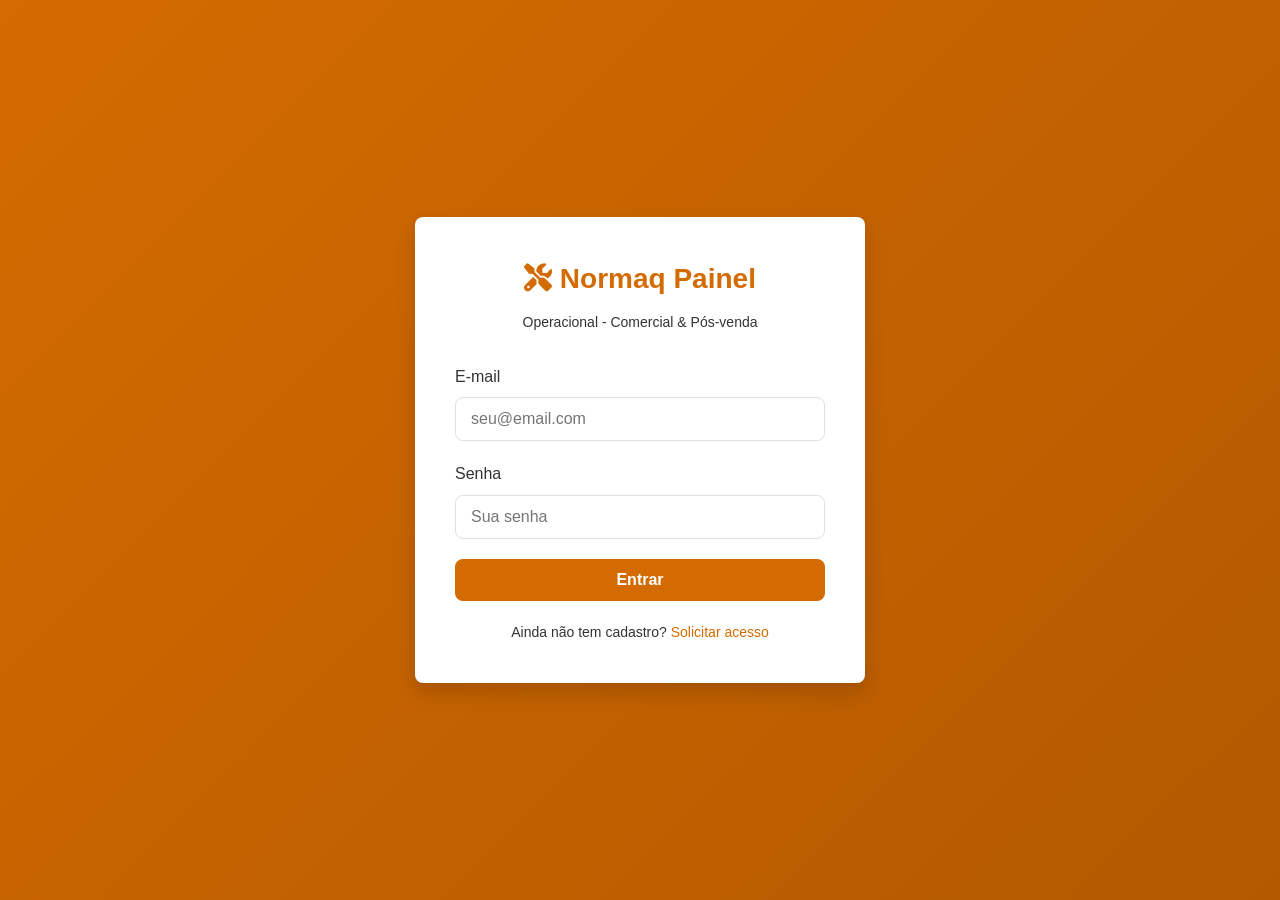
==== commit b7bec6d5: "Add branding, footer, and new filters and columns Co-authored-by: cursos.thiago2024 <cursos.thiago20" ====
--- a/index.html
+++ b/index.html
@@ -1,739 +1,4845 @@
-<!DOCTYPE html>
-<html lang="pt-BR">
-<head>
-  <meta charset="UTF-8" />
-  <meta name="viewport" content="width=device-width, initial-scale=1.0" />
-  <title>Normaq • Sistema (Single File)</title>
-  <link rel="stylesheet" href="https://cdnjs.cloudflare.com/ajax/libs/font-awesome/6.4.0/css/all.min.css">
-  <style>
-    /* ==== THEME / BASE ==== */
-    :root {
-      --jcb-orange: #d46b00;
-      --jcb-orange-light: #e67e22;
-      --jcb-orange-dark: #b35900;
-      --white: #ffffff;
-      --gray-50: #fafafa;
-      --gray-100: #f5f5f5;
-      --gray-200: #eeeeee;
-      --gray-300: #e0e0e0;
-      --gray-400: #bdbdbd;
-      --gray-500: #9e9e9e;
-      --gray-600: #757575;
-      --gray-700: #616161;
-      --gray-800: #424242;
-      --gray-900: #212121;
-      --gray-dark: #333333;
-      --gray-darker: #111214;
-      --success: #27ae60;
-      --warning: #f39c12;
-      --danger: #e74c3c;
-      --info: #3498db;
-      --border-radius: 10px;
-      --radius-md: 12px;
-      --radius-lg: 16px;
-      --transition-fast: 150ms cubic-bezier(.4,0,.2,1);
-      --transition: 250ms cubic-bezier(.4,0,.2,1);
-      --transition-slow: 400ms cubic-bezier(.4,0,.2,1);
-      --shadow-sm: 0 2px 6px rgba(0,0,0,.06);
-      --shadow: 0 8px 24px rgba(0,0,0,.08);
-      --shadow-lg: 0 18px 42px rgba(0,0,0,.12);
-      --max-container: 1280px;
-    }
-    * { box-sizing: border-box; }
-    html, body { height: 100%; }
-    body { margin:0; font-family: 'Segoe UI', Tahoma, Geneva, Verdana, sans-serif; color: var(--gray-darker); background: var(--gray-100); }
-    img { max-width: 100%; display: block; }
-    a { color: inherit; text-decoration: none; }
-    button { font-family: inherit; }
-
-    /* Buttons */
-    .btn { display:inline-flex; align-items:center; justify-content:center; gap:8px; padding:12px 18px; border:0; border-radius: var(--border-radius); background: var(--jcb-orange); color: var(--white); font-weight: 600; cursor:pointer; transition: transform var(--transition), box-shadow var(--transition), background var(--transition); box-shadow: var(--shadow-sm); }
-    .btn:hover { background: var(--jcb-orange-dark); transform: translateY(-1px); box-shadow: var(--shadow); }
-    .btn:active { transform: translateY(0); box-shadow: var(--shadow-sm); }
-    .btn.secondary { background: var(--gray-800); }
-    .btn.secondary:hover { background: var(--gray-900); }
-    .btn.outline { background: transparent; border: 2px solid var(--jcb-orange); color: var(--jcb-orange); }
-    .btn.outline:hover { background: rgba(212,107,0,0.08); }
-    .btn.success { background: var(--success); }
-    .btn.success:hover { background: #219653; }
-    .btn.danger { background: var(--danger); }
-    .btn.danger:hover { background: #c0392b; }
-    .btn.block { width: 100%; }
-
-    /* Inputs */
-    .input, .select, .textarea { width:100%; padding:12px 14px; border:1px solid var(--gray-300); border-radius: var(--border-radius); background:#fff; transition: border-color var(--transition), box-shadow var(--transition); font-size:15px; }
-    .input:focus, .select:focus, .textarea:focus { outline:none; border-color: var(--jcb-orange); box-shadow: 0 0 0 3px rgba(212,107,0,0.18); }
-    .label { font-weight: 600; color: var(--gray-800); margin-bottom: 6px; display:block; }
-
-    /* Cards */
-    .card { background:#fff; border-radius: var(--radius-md); box-shadow: var(--shadow); padding: 18px; }
-    .card-header { display:flex; align-items:center; justify-content:space-between; gap:12px; margin-bottom:14px; }
-    .card-title { font-size: 18px; font-weight: 700; color: var(--gray-900); }
-
-    /* Tables */
-    .table-wrapper { width:100%; overflow:auto; border-radius: var(--radius-md); box-shadow: var(--shadow); background:#fff; }
-    .table { width: 100%; border-collapse: separate; border-spacing: 0; }
-    .table th, .table td { padding:12px 14px; border-bottom: 1px solid var(--gray-200); white-space: nowrap; font-size: 14px; }
-    .table th { position: sticky; top: 0; background: #fff7f0; color: #5a2d00; text-align:left; border-bottom: 2px solid #ffd7b0; z-index:1; }
-    .table tr:hover td { background:#fffaf4; }
-    .badge { padding: 6px 10px; border-radius: 999px; font-weight: 700; font-size: 12px; display:inline-block; }
-    .badge.success { background:#e8f8ef; color:#1f9254; }
-    .badge.warning { background:#fff4e5; color:#b4690e; }
-    .badge.danger { background:#fdecef; color:#c81e1e; }
-    .badge.info { background:#e8f1fd; color:#1e56c8; }
-
-    /* Layout Shell */
-    .app-shell { min-height: 100vh; display:grid; grid-template-rows: auto 1fr auto; }
-    .app-header { background: linear-gradient(90deg, var(--jcb-orange), var(--jcb-orange-dark)); color: var(--white); box-shadow: var(--shadow-lg); }
-    .app-header-inner { max-width: var(--max-container); margin:0 auto; padding: 14px 20px; display:flex; align-items:center; gap:16px; }
-    .brand { display:flex; align-items:center; gap: 10px; font-weight: 800; letter-spacing: .3px; }
-    .brand img { height: 40px; width:auto; border-radius:6px; box-shadow: var(--shadow-sm); background: rgba(255,255,255,.85); padding: 4px; }
-    .app-nav { margin-left:auto; display:flex; gap:8px; flex-wrap:wrap; }
-    .nav-btn { background: rgba(255,255,255,.1); border: 1px solid rgba(255,255,255,.2); }
-    .nav-btn[aria-current="page"] { background: rgba(0,0,0,.2); }
-
-    .subnav { max-width: var(--max-container); margin: 10px auto 0; padding: 0 20px 14px; display:flex; gap:8px; flex-wrap:wrap; }
-    .subnav .tab-btn { background:#fff; color: var(--gray-900); border: 1px solid var(--gray-300); }
-    .subnav .tab-btn[aria-selected="true"] { border-color: var(--jcb-orange); box-shadow: 0 0 0 3px rgba(212,107,0,0.18); }
-
-    .app-content { max-width: var(--max-container); width:100%; margin: 0 auto; padding: 20px; }
-    .app-footer { background: var(--gray-darker); color: var(--white); }
-    .app-footer-inner { max-width: var(--max-container); margin:0 auto; padding:16px 20px; font-size:14px; display:grid; gap:8px; }
-
-    /* Filters */
-    .filters { display:grid; grid-template-columns: repeat(12, 1fr); gap:10px; margin-bottom:14px; }
-    .filters .field { grid-column: span 3; display:flex; flex-direction:column; gap:6px; }
-    .filters .actions { grid-column: span 12; display:flex; gap:8px; justify-content:flex-end; }
-    @media (max-width: 960px) { .filters .field { grid-column: span 6; } }
-    @media (max-width: 600px) { .filters .field { grid-column: span 12; } }
-
-    /* Animations */
-    .fade-in { animation: fadeIn var(--transition-slow); }
-    .slide-up { animation: slideUp var(--transition-slow); }
-    @keyframes fadeIn { from { opacity:0 } to { opacity:1 } }
-    @keyframes slideUp { from { opacity:0; transform: translateY(12px) } to { opacity:1; transform: translateY(0) } }
-
-    /* Toasts & Overlays */
-    .toast-container { position: fixed; top: 18px; right: 18px; z-index: 2000; display:grid; gap:10px; }
-    .toast { background:#fff; border-radius: var(--radius-md); box-shadow: var(--shadow-lg); padding: 14px 16px; display:flex; align-items: flex-start; gap:12px; min-width: 320px; border-left: 5px solid var(--info); }
-    .toast .title { font-weight: 800; }
-    .toast .message { color: var(--gray-700); font-size: 14px; }
-    .toast.success { border-left-color: var(--success); }
-    .toast.error { border-left-color: var(--danger); }
-    .toast.warning { border-left-color: var(--warning); }
-
-    .modal-overlay { position: fixed; inset:0; background: rgba(0,0,0,.45); display:none; align-items:center; justify-content:center; z-index:3000; backdrop-filter: blur(4px); }
-    .modal { width: min(620px, 92vw); max-height: 90vh; overflow:auto; background:#fff; border-radius: var(--radius-lg); box-shadow: var(--shadow-lg); transform: translateY(10px) scale(.98); opacity: 0; transition: all var(--transition); }
-    .modal.open { transform: translateY(0) scale(1); opacity:1; }
-    .modal-header { border-bottom: 1px solid var(--gray-200); padding:16px 18px; display:flex; justify-content:space-between; align-items:center; }
-    .modal-body { padding:16px 18px; display:grid; gap:10px; }
-    .modal-footer { border-top: 1px solid var(--gray-200); padding:14px 18px; display:flex; justify-content:flex-end; gap:10px; }
-
-    .loading-overlay { position: fixed; inset:0; background: rgba(255,255,255,.7); display:none; align-items:center; justify-content:center; z-index:2500; }
-    .spinner { width:48px; height:48px; border:4px solid rgba(212,107,0,.2); border-left:4px solid var(--jcb-orange); border-radius: 50%; animation: spin 1s linear infinite; }
-    @keyframes spin { to { transform: rotate(360deg); } }
-
-    /* Login visuals */
-    .login-container { display:flex; align-items:center; justify-content:center; min-height: 100vh; background: linear-gradient(135deg, var(--jcb-orange), var(--jcb-orange-dark)); }
-    .login-box { background:#fff; width:min(460px, 92vw); border-radius: var(--radius-lg); box-shadow: var(--shadow-lg); padding: 28px 24px; margin: 24px; animation: fadeIn var(--transition-slow); }
-    .login-logo { text-align:center; margin-bottom: 16px; }
-    .login-logo img { height: 60px; margin: 0 auto 10px; border-radius: 10px; background: #fff; padding: 6px; box-shadow: var(--shadow-sm); }
-    .login-logo h1 { color: var(--jcb-orange); font-size: 24px; display:flex; gap:8px; align-items:center; justify-content:center; }
-    .login-logo p { color: var(--gray-700); font-size: 14px; }
-    .form-group { margin-bottom: 12px; }
-  </style>
-</head>
-<body>
-  <!-- Login Screen -->
-  <div id="loginScreen" class="login-container">
-    <div class="login-box">
-      <div class="login-logo">
-        <img src="./Nova Pasta/Imagem5.png" alt="Normaq" />
-        <h1><i class="fas fa-tools"></i> Normaq Painel</h1>
-        <p>Operacional - Comercial & Pós‑venda</p>
-      </div>
-      <form id="loginForm">
-        <div class="form-group">
-          <label class="label" for="email">E-mail</label>
-          <input class="input" type="email" id="email" placeholder="seu@normaq.com.br" required />
-        </div>
-        <div class="form-group">
-          <label class="label" for="password">Senha</label>
-          <input class="input" type="password" id="password" placeholder="Sua senha" required />
-        </div>
-        <button type="submit" class="btn block"><i class="fa-solid fa-right-to-bracket"></i> Entrar</button>
-      </form>
-      <div class="login-footer" style="text-align:center; margin-top:12px;">
-        <p>Ainda não tem cadastro? <a href="#" id="registerLink">Solicitar acesso</a></p>
-        <p>Desenvolvido por <a href="#" id="developerLink">Thiago Carmo</a></p>
-      </div>
-    </div>
-  </div>
-
-  <!-- Change Password Modal -->
-  <div class="modal-overlay" id="changePasswordModal" style="display:none;">
-    <div class="modal">
-      <div class="modal-header">
-        <div class="card-title">Alteração de Senha Obrigatória</div>
-        <button class="btn outline" data-close-change>&times;</button>
-      </div>
-      <div class="modal-body">
-        <form id="changePasswordForm" class="grid" style="display:grid; gap:10px;">
-          <div class="field"><label class="label" for="currentPassword">Senha Temporária</label><input class="input" type="password" id="currentPassword" required></div>
-          <div class="field"><label class="label" for="newPassword">Nova Senha</label><input class="input" type="password" id="newPassword" minlength="6" required></div>
-          <div class="field"><label class="label" for="confirmPassword">Confirmar Nova Senha</label><input class="input" type="password" id="confirmPassword" minlength="6" required></div>
-        </form>
-      </div>
-      <div class="modal-footer">
-        <button class="btn success" id="saveNewPassword">Salvar Nova Senha</button>
-      </div>
-    </div>
-  </div>
-
-  <!-- App Shell (hidden until login) -->
-  <div id="appShell" class="app-shell" style="display:none;">
-    <header class="app-header">
-      <div class="app-header-inner">
-        <div class="brand">
-          <img src="./Nova Pasta/Imagem5.png" alt="Normaq" />
-          <div>Normaq Painel</div>
-        </div>
-        <nav class="app-nav">
-          <button class="btn nav-btn" data-nav="comercial" aria-current="page"><i class="fa-solid fa-store"></i> Comercial</button>
-          <button class="btn nav-btn" data-nav="pos"><i class="fa-solid fa-screwdriver-wrench"></i> Pós‑Vendas</button>
-          <button class="btn nav-btn" data-nav="admin" data-section="admin"><i class="fa-solid fa-user-gear"></i> Admin</button>
-          <div class="btn outline" id="logoutBtn"><i class="fa-solid fa-right-from-bracket"></i> Sair</div>
-          <div class="btn secondary" id="userName">—</div>
-        </nav>
-      </div>
-      <div class="subnav" data-section="comercial" data-view-subnav="comercial">
-        <button class="btn tab-btn" data-tab="estoque">Estoque</button>
-        <button class="btn tab-btn" data-tab="vendas">Vendas</button>
-        <button class="btn tab-btn" data-tab="pedidos">Pedidos JCB</button>
-        <button class="btn tab-btn" data-tab="novos">Novos Registros</button>
-      </div>
-      <div class="subnav" data-section="pos" data-view-subnav="pos" style="display:none;">
-        <button class="btn tab-btn" data-tab="pdi">PDI</button>
-        <button class="btn tab-btn" data-tab="entrega">Entrega Técnica</button>
-      </div>
-    </header>
-
-    <main class="app-content">
-      <section data-view="comercial" data-section="comercial">
-        <div data-tabs>
-          <div data-tab-panel="estoque" class="slide-up">
-            <div id="comercial-estoque"></div>
-          </div>
-          <div data-tab-panel="vendas" style="display:none" class="slide-up">
-            <div id="comercial-vendas"></div>
-          </div>
-          <div data-tab-panel="pedidos" style="display:none" class="slide-up">
-            <div id="comercial-pedidos"></div>
-          </div>
-          <div data-tab-panel="novos" style="display:none" class="slide-up">
-            <div id="comercial-novos"></div>
-          </div>
-        </div>
-      </section>
-
-      <section data-view="pos" data-section="pos" style="display:none;">
-        <div data-tabs>
-          <div data-tab-panel="pdi" class="slide-up">
-            <div id="pos-pdi"></div>
-          </div>
-          <div data-tab-panel="entrega" class="slide-up" style="display:none;">
-            <div id="pos-entrega"></div>
-          </div>
-        </div>
-      </section>
-
-      <section data-view="admin" data-section="admin" style="display:none;">
-        <div class="grid" style="display:grid; gap:18px; grid-template-columns: 1fr;">
-          <div id="admin-users"></div>
-          <div id="admin-alerts"></div>
-        </div>
-      </section>
-    </main>
-
-    <footer class="app-footer">
-      <div class="app-footer-inner">
-        <div>© 2025 NORMAQ JCB - Todos os direitos reservados • Versão 1.1</div>
-        <div style="display:flex; gap:10px; align-items:center; flex-wrap:wrap;">
-          <span>Desenvolvido por <a href="#" onclick="event.preventDefault();">Thiago Carmo</a> – Especialista em Dados e Desenvolvedor</span>
-          <span style="display:flex; align-items:center; gap:6px;"><i class="fas fa-phone"></i> 📞 (81) 99514-3900</span>
-        </div>
-      </div>
-    </footer>
-  </div>
-
-  <!-- Utility containers -->
-  <div class="toast-container" id="toastContainer"></div>
-  <div class="loading-overlay" id="loadingOverlay"><div class="spinner"></div></div>
-
-  <script type="module">
-    // ===== UI Utilities =====
-    const UI = (() => {
-      const toastContainer = document.getElementById('toastContainer');
-      const loadingOverlay = document.getElementById('loadingOverlay');
-      function showToast(message, type = 'info', title) {
-        const toast = document.createElement('div');
-        toast.className = `toast ${type}`;
-        toast.innerHTML = `
-          <div class="content">
-            <div class="title">${title || (type === 'success' ? 'Sucesso' : type === 'error' ? 'Erro' : type === 'warning' ? 'Aviso' : 'Informação')}</div>
-            <div class="message">${message}</div>
-          </div>
-          <button class="btn outline" aria-label="Fechar">&times;</button>
-        `;
-        toast.querySelector('button').addEventListener('click', () => toast.remove());
-        toastContainer.appendChild(toast);
-        setTimeout(() => toast.remove(), 5500);
-      }
-      function showLoading(show) { loadingOverlay.style.display = show ? 'flex' : 'none'; }
-      function openModal(el) { el.style.display = 'flex'; const p = el.querySelector('.modal'); requestAnimationFrame(()=> p.classList.add('open')); }
-      function closeModal(el) { const p = el.querySelector('.modal'); p.classList.remove('open'); setTimeout(()=> el.style.display='none', 200); }
-      function formatDateISO(date) { if (!date) return ''; const d = new Date(date); if (Number.isNaN(d.getTime())) return ''; return d.toISOString().slice(0,10); }
-      return { showToast, showLoading, openModal, closeModal, formatDateISO };
-    })();
-
-    // ===== Supabase REST Helpers =====
-    const Config = {
-      supabaseUrl: 'https://vukpgdftmtuxibnkszil.supabase.co',
-      supabaseAnonKey: 'eyJhbGciOiJIUzI1NiIsInR5cCI6IkpXVCJ9.eyJpc3MiOiJzdXBhYmFzZSIsInJlZiI6InZ1a3BnZGZ0bXR1eGlibmtzemlsIiwicm9sZSI6ImFub24iLCJpYXQiOjE3NjAwODk4NDIsImV4cCI6MjA3NTY2NTg0Mn0.4U8uYaOtbFH0GGn1gMPirWa4koslor_3feW7wapxpmw',
-      tables: {
-        usuarios: 'usuarios',
-        estoque: 'estoque',
-        vendas: 'vendas',
-        pedidos: 'pedidos_jcb',
-        pdi: 'pdi',
-        entrega: 'entrega_tecnica',
-        alertSettings: 'alert_settings',
-      }
-    };
-    function headersJSON() { return { 'apikey': Config.supabaseAnonKey, 'Authorization': `Bearer ${Config.supabaseAnonKey}`, 'Content-Type': 'application/json', 'Prefer':'return=representation' }; }
-    async function apiGet(table, { select='*', filters=[], orderBy } = {}) {
-      const params = [`select=${encodeURIComponent(select)}`];
-      if (Array.isArray(filters)) params.push(...filters);
-      if (orderBy) params.push(`order=${orderBy}`);
-      const url = `${Config.supabaseUrl}/rest/v1/${table}?${params.join('&')}`;
-      const res = await fetch(url, { headers: headersJSON(), method:'GET' });
-      if (!res.ok) throw new Error(`GET ${table} failed: ${await res.text()}`);
-      return await res.json();
-    }
-    async function apiInsert(table, payload) {
-      const res = await fetch(`${Config.supabaseUrl}/rest/v1/${table}`, { method:'POST', headers: headersJSON(), body: JSON.stringify(payload) });
-      if (!res.ok) throw new Error(`INSERT ${table} failed: ${await res.text()}`);
-      return await res.json();
-    }
-    async function apiUpdate(table, matchFilter, payload) {
-      const filters = Object.entries(matchFilter).map(([k,v]) => `${encodeURIComponent(k)}=eq.${encodeURIComponent(v)}`);
-      const url = `${Config.supabaseUrl}/rest/v1/${table}?${filters.join('&')}`;
-      const res = await fetch(url, { method:'PATCH', headers: headersJSON(), body: JSON.stringify(payload) });
-      if (!res.ok) throw new Error(`UPDATE ${table} failed: ${await res.text()}`);
-      return await res.json();
-    }
-
-    // ===== App State & Navigation =====
-    const AppState = { currentUser: null };
-    function saveUser(u){ localStorage.setItem('normaqUser', JSON.stringify(u)); }
-    function loadSavedUser(){ try { return JSON.parse(localStorage.getItem('normaqUser')||'null'); } catch { return null; } }
-
-    function showLogin(){ document.getElementById('loginScreen').style.display = 'flex'; document.getElementById('appShell').style.display = 'none'; }
-    function showApp(){ document.getElementById('loginScreen').style.display = 'none'; document.getElementById('appShell').style.display = 'grid'; bootAppOnce(); }
-
-    function logout(){ localStorage.removeItem('normaqUser'); showLogin(); }
-
-    function applyRoleVisibility() {
-      const isAdmin = AppState.currentUser?.role === 'admin' || AppState.currentUser?.role === 'Administrador';
-      const setor = (AppState.currentUser?.setor || 'ambos').toLowerCase();
-      document.querySelectorAll('[data-section]')?.forEach(el => {
-        const section = el.getAttribute('data-section');
-        let visible = false;
-        if (section === 'admin') visible = isAdmin;
-        if (section === 'comercial') visible = setor === 'comercial' || setor === 'ambos' || isAdmin;
-        if (section === 'pos') visible = setor === 'pós-vendas' || setor === 'pos' || setor === 'ambos' || isAdmin;
-        el.style.display = visible ? '' : 'none';
-      });
-    }
-
-    function initNav(){
-      const navBtns = document.querySelectorAll('[data-nav]');
-      navBtns.forEach(btn => btn.addEventListener('click', () => {
-        const view = btn.getAttribute('data-nav');
-        showView(view);
-        navBtns.forEach(b => b.removeAttribute('aria-current'));
-        btn.setAttribute('aria-current','page');
-      }));
-    }
-
-    function initTabs(container){
-      container.querySelectorAll('.tab-btn').forEach(btn => {
-        btn.addEventListener('click', () => {
-          const tab = btn.dataset.tab;
-          container.querySelectorAll('.tab-btn').forEach(b => b.removeAttribute('aria-selected'));
-          btn.setAttribute('aria-selected','true');
-          container.querySelectorAll('[data-tab-panel]')?.forEach(p => { p.style.display='none'; });
-          const panel = container.querySelector(`[data-tab-panel="${tab}"]`);
-          if (panel) panel.style.display = '';
-          container.dispatchEvent(new CustomEvent('tabchange', { detail: { tab, container } }));
-        });
-      });
-    }
-
-    function showView(view){
-      document.querySelectorAll('[data-view]')?.forEach(el => { el.style.display = 'none'; });
-      const target = document.querySelector(`[data-view="${view}"]`);
-      if (target) target.style.display = '';
-      const subCom = document.querySelector('[data-view-subnav="comercial"]');
-      const subPos = document.querySelector('[data-view-subnav="pos"]');
-      if (view === 'comercial') { if (subCom) subCom.style.display = ''; if (subPos) subPos.style.display = 'none'; }
-      else if (view === 'pos') { if (subCom) subCom.style.display='none'; if (subPos) subPos.style.display=''; }
-      else { if (subCom) subCom.style.display = 'none'; if (subPos) subPos.style.display='none'; }
-      const firstTab = target?.querySelector('.subnav .tab-btn');
-      if (firstTab) firstTab.click();
-    }
-
-    let booted = false;
-    function bootAppOnce(){
-      if (booted) return; booted = true;
-      document.getElementById('userName').textContent = AppState.currentUser?.nome || AppState.currentUser?.email || '—';
-      document.getElementById('logoutBtn').addEventListener('click', logout);
-      applyRoleVisibility();
-      initNav();
-      document.querySelectorAll('[data-tabs]')?.forEach(initTabs);
-      wireComercial(); wirePOS(); wireAdmin();
-      const firstVisibleNav = Array.from(document.querySelectorAll('[data-nav]')).find(btn => getComputedStyle(btn).display !== 'none');
-      if (firstVisibleNav) firstVisibleNav.click();
-    }
-
-    // ===== Login Logic =====
-    async function verifyPassword(inputPassword, user){ if (user.senha_temporaria && inputPassword === user.senha_temporaria) return true; return inputPassword === user.senha_hash; }
-    async function authenticateUser(email, password){
-      if (email === 'adm.thiago@normaq.com.br' && password === 'NMQ@2025') {
-        return { success:true, user: { id: 0, nome:'Administrador', email, role:'admin', setor:'ambos', senha_temporaria:false } };
-      }
-      const res = await fetch(`${Config.supabaseUrl}/rest/v1/${Config.tables.usuarios}?email=eq.${encodeURIComponent(email)}&ativo=eq.true`, { headers: headersJSON() });
-      if (!res.ok) throw new Error('Falha na consulta');
-      const users = await res.json();
-      const user = users?.[0];
-      if (!user) return { success:false, message:'Usuário não encontrado' };
-      const ok = await verifyPassword(password, user);
-      if (!ok) return { success:false, message:'Senha incorreta' };
-      return { success:true, user: { id:user.id, nome:user.nome, email:user.email, role:user.role, setor:user.setor, senha_temporaria:user.senha_temporaria } };
-    }
-    function showChangePassword(){ UI.openModal(document.getElementById('changePasswordModal')); document.getElementById('loginScreen').style.display = 'none'; }
-
-    async function handleLogin(e){
-      e.preventDefault();
-      const email = document.getElementById('email').value.trim();
-      const password = document.getElementById('password').value;
-      if (!email || !password) { UI.showToast('Preencha todos os campos.', 'error'); return; }
-      if (!email.endsWith('@normaq.com.br')) { UI.showToast('Apenas e-mails @normaq.com.br são permitidos.', 'error'); return; }
-      try {
-        UI.showLoading(true);
-        const auth = await authenticateUser(email, password);
-        if (!auth.success) { UI.showToast(auth.message || 'Credenciais inválidas', 'error'); return; }
-        AppState.currentUser = auth.user; saveUser(auth.user);
-        if (auth.user.senha_temporaria) showChangePassword(); else showApp();
-        UI.showToast('Login realizado com sucesso!', 'success');
-      } catch (err) { console.error(err); UI.showToast('Erro ao conectar com o servidor.', 'error'); }
-      finally { UI.showLoading(false); }
-    }
-
-    async function handleChangePassword(){
-      const currentPassword = document.getElementById('currentPassword').value;
-      const newPassword = document.getElementById('newPassword').value;
-      const confirmPassword = document.getElementById('confirmPassword').value;
-      if (newPassword !== confirmPassword) { UI.showToast('As senhas não coincidem.', 'error'); return; }
-      if (newPassword.length < 6) { UI.showToast('A senha deve ter pelo menos 6 caracteres.', 'error'); return; }
-      const user = loadSavedUser();
-      try {
-        UI.showLoading(true);
-        const reauth = await authenticateUser(user.email, currentPassword);
-        if (!reauth.success) { UI.showToast('Senha temporária incorreta.', 'error'); return; }
-        await apiUpdate(Config.tables.usuarios, { id: user.id }, { senha_hash: newPassword, senha_temporaria: false });
-        const updated = { ...user, senha_temporaria:false }; AppState.currentUser = updated; saveUser(updated);
-        UI.closeModal(document.getElementById('changePasswordModal'));
-        showApp();
-        UI.showToast('Senha alterada com sucesso!', 'success');
-      } catch (err) { console.error(err); UI.showToast('Erro ao alterar senha.', 'error'); }
-      finally { UI.showLoading(false); }
-    }
-
-    // ===== Comercial Views =====
-    function mountFilters(container, fields){
-      const wrap = document.createElement('div'); wrap.className = 'card filters';
-      fields.forEach(f => { const field = document.createElement('div'); field.className = 'field'; field.innerHTML = `<label class="label">${f.label}</label>`; let input; if (f.type === 'select'){ input = document.createElement('select'); input.className='select'; (f.options||[]).forEach(opt => { const o=document.createElement('option'); o.value=opt.value; o.textContent=opt.label; input.appendChild(o); }); } else { input = document.createElement('input'); input.className='input'; input.type = f.type || 'text'; input.placeholder = f.placeholder || ''; } input.name = f.name; field.appendChild(input); wrap.appendChild(field); });
-      const actions = document.createElement('div'); actions.className='actions'; actions.innerHTML = `<button class="btn outline" data-action="clear"><i class="fa-solid fa-eraser"></i> Limpar</button><button class="btn" data-action="apply"><i class="fa-solid fa-filter"></i> Filtrar</button>`; wrap.appendChild(actions); container.appendChild(wrap); return wrap;
-    }
-    function renderTable(container, columns, rows){
-      const wrapper = document.createElement('div'); wrapper.className='table-wrapper fade-in';
-      const table = document.createElement('table'); table.className='table';
-      const thead = document.createElement('thead'); const trh = document.createElement('tr'); columns.forEach(c => { const th = document.createElement('th'); th.textContent = c.label; trh.appendChild(th); }); thead.appendChild(trh); table.appendChild(thead);
-      const tbody = document.createElement('tbody'); rows.forEach(row => { const tr = document.createElement('tr'); columns.forEach(c => { const td = document.createElement('td'); const value = typeof c.format === 'function' ? c.format(row[c.key], row) : row[c.key]; td.innerHTML = value ?? ''; tr.appendChild(td); }); tbody.appendChild(tr); }); table.appendChild(tbody); wrapper.appendChild(table); container.appendChild(wrapper); return { wrapper, table };
-    }
-
-    async function loadEstoque(container){
-      container.innerHTML = '';
-      const cols = [
-        { key:'revenda', label:'Revenda' },
-        { key:'numero_pedido', label:'Nº Pedido' },
-        { key:'status_pdi', label:'Status PDI', format:(v)=>`<span class="badge ${v==='Sim'?'success':v==='Não'?'warning':'info'}">${v||'—'}</span>` },
-        { key:'status_entrega_tecnica', label:'Status Entrega Tecnica', format:(v)=>`<span class="badge ${v==='Feito'?'success':v==='Pendente'?'warning':'info'}">${v||'—'}</span>` },
-        { key:'cliente', label:'Cliente' },
-        { key:'qtde', label:'Qtde' },
-        { key:'modelo', label:'Modelo' },
-        { key:'localizacao', label:'Localização' },
-        { key:'dias_faturado_fabrica', label:'Dias Fat. Fabrica' },
-        { key:'status_pagamento', label:'Status Pagamento' },
-        { key:'ano', label:'Ano' },
-        { key:'previsao_chegada', label:'Previsão Chegada' },
-        { key:'chegada_patio', label:'Chegada Patio' },
-        { key:'data_venda', label:'Data Venda' },
-        { key:'status_maq', label:'Status Maq.' }
-      ];
-      const filterBar = mountFilters(container, [
-        { name:'pdi', label:'PDI', type:'select', options:[{value:'',label:'Todos'},{value:'Sim',label:'Sim'},{value:'Não',label:'Não'}] },
-        { name:'status_pagamento', label:'Status Pagamento', type:'text', placeholder:'Ex.: Pago' },
-        { name:'numero_pedido', label:'Nº Pedido', type:'text' },
-        { name:'serie', label:'Série', type:'text' },
-        { name:'revenda', label:'Revenda', type:'text' },
-        { name:'chegada_patio', label:'Data (Chegada Patio) de', type:'date' },
-        { name:'chegada_patio_ate', label:'Data (Chegada Patio) até', type:'date' },
-        { name:'ano', label:'Ano', type:'number' }
-      ]);
-      async function query(){
-        try{
-          UI.showLoading(true);
-          const fields = Object.fromEntries([...filterBar.querySelectorAll('.field .input, .field .select')].map(i=>[i.name,i.value]));
-          const filters = [];
-          if (fields.pdi) filters.push(`status_pdi=eq.${encodeURIComponent(fields.pdi)}`);
-          if (fields.status_pagamento) filters.push(`status_pagamento=ilike.*${encodeURIComponent(fields.status_pagamento)}*`);
-          if (fields.numero_pedido) filters.push(`numero_pedido=ilike.*${encodeURIComponent(fields.numero_pedido)}*`);
-          if (fields.serie) filters.push(`serie=ilike.*${encodeURIComponent(fields.serie)}*`);
-          if (fields.revenda) filters.push(`revenda=ilike.*${encodeURIComponent(fields.revenda)}*`);
-          if (fields.ano) filters.push(`ano=eq.${encodeURIComponent(fields.ano)}`);
-          if (fields.chegada_patio) filters.push(`chegada_patio=gte.${encodeURIComponent(fields.chegada_patio)}`);
-          if (fields.chegada_patio_ate) filters.push(`chegada_patio=lte.${encodeURIComponent(fields.chegada_patio_ate)}`);
-          const url = new URL(`${Config.supabaseUrl}/rest/v1/${Config.tables.estoque}`);
-          url.searchParams.set('select','*'); filters.forEach(f=> url.searchParams.append(f,'')); url.searchParams.append('order','chegada_patio.desc');
-          const res = await fetch(url.toString(), { headers: { 'apikey': Config.supabaseAnonKey, 'Authorization': `Bearer ${Config.supabaseAnonKey}` } });
-          if (!res.ok) throw new Error(await res.text());
-          const data = await res.json();
-          container.querySelectorAll('.table-wrapper').forEach(e=> e.remove());
-          renderTable(container, cols, data.map(r=>({
-            revenda:r.revenda, numero_pedido:r.numero_pedido, status_pdi:r.status_pdi || (r.status_pdi===false?'Não':r.status_pdi), status_entrega_tecnica:r.status_entrega_tecnica, cliente:r.cliente, qtde:r.qtde, modelo:r.modelo, localizacao:r.localizacao, dias_faturado_fabrica:r.dias_faturado_fabrica, status_pagamento:r.status_pagamento, ano:r.ano, previsao_chegada:r.previsao_chegada, chegada_patio:r.chegada_patio, data_venda:r.data_venda, status_maq:r.status_maq
-          })));
-          const actions = document.createElement('div'); actions.style='margin-top:12px; display:flex; justify-content:flex-end;'; actions.innerHTML = `<button class="btn" id="btnAjuste"><i class=\"fa-solid fa-sliders\"></i> Ajustar Status</button>`; container.appendChild(actions);
-          document.getElementById('btnAjuste').addEventListener('click', ()=> openAjusteModal());
-        } catch(err){ console.error(err); UI.showToast('Erro ao carregar estoque','error'); }
-        finally { UI.showLoading(false); }
-      }
-      filterBar.querySelector('[data-action="apply"]').addEventListener('click', query);
-      filterBar.querySelector('[data-action="clear"]').addEventListener('click', ()=> { filterBar.querySelectorAll('input,select').forEach(i=> i.value=''); query(); });
-      query();
-
-      function openAjusteModal(){
-        const overlay = document.createElement('div'); overlay.className='modal-overlay';
-        overlay.innerHTML = `
-          <div class="modal">
-            <div class="modal-header"><div class="card-title">Ajuste de Status</div><button class="btn outline" data-close>&times;</button></div>
-            <div class="modal-body">
-              <div class="field"><label class="label">Nº Pedido</label><input class="input" name="numero_pedido"></div>
-              <div class="field"><label class="label">Localização</label>
-                <select class="select" name="localizacao">
-                  <option value="Em Trânsito">Em Trânsito</option>
-                  <option value="Maquina no Patio">Maquina no Patio</option>
-                  <option value="Cliente">Cliente</option>
-                </select>
-              </div>
-              <div class="field"><label class="label">Status Maq.</label>
-                <select class="select" name="status_maq">
-                  <option value="Em Trânsito">Em Trânsito</option>
-                  <option value="Estoque">Estoque</option>
-                  <option value="Entrega ao Cliente">Entrega ao Cliente</option>
-                </select>
-              </div>
-              <div class="field"><label class="label">Cliente</label><input class="input" name="cliente"></div>
-            </div>
-            <div class="modal-footer"><button class="btn outline" data-close>Cancelar</button><button class="btn success" data-save>Salvar</button></div>
-          </div>`;
-        document.body.appendChild(overlay);
-        const panel = overlay.querySelector('.modal'); panel.classList.add('open');
-        overlay.querySelectorAll('[data-close]').forEach(b => b.addEventListener('click', ()=> overlay.remove()));
-        overlay.querySelector('[data-save]').addEventListener('click', async ()=>{
-          const np = overlay.querySelector('input[name="numero_pedido"]').value?.trim();
-          const loc = overlay.querySelector('select[name="localizacao"]').value;
-          const sm = overlay.querySelector('select[name="status_maq"]').value;
-          const cliente = overlay.querySelector('input[name="cliente"]').value?.trim();
-          if (!np) { UI.showToast('Informe o Nº Pedido', 'warning'); return; }
-          try {
-            UI.showLoading(true);
-            const getUrl = new URL(`${Config.supabaseUrl}/rest/v1/${Config.tables.estoque}`);
-            getUrl.searchParams.set('select','*'); getUrl.searchParams.append(`numero_pedido=eq.${encodeURIComponent(np)}`,'');
-            const exRes = await fetch(getUrl.toString(), { headers: { 'apikey': Config.supabaseAnonKey, 'Authorization': `Bearer ${Config.supabaseAnonKey}` } });
-            const ex = exRes.ok ? (await exRes.json())[0] : null;
-            await apiUpdate(Config.tables.estoque, { numero_pedido: np }, { localizacao: loc, status_maq: sm, cliente });
-            if (loc === 'Maquina no Patio') {
-              try { await apiInsert(Config.tables.pdi, { revenda: ex?.revenda||null, numero_pedido: np, serie: ex?.serie||null, modelo: ex?.modelo||null, cliente: cliente || ex?.cliente || null, data_maq_patio: new Date().toISOString().slice(0,10), status_pdi: 'Não' }); } catch(_){ }
-            }
-            if (sm === 'Entrega ao Cliente') {
-              try { await apiInsert(Config.tables.entrega, { revenda: ex?.revenda||null, numero_pedido: np, serie: ex?.serie||null, modelo: ex?.modelo||null, cliente: cliente || ex?.cliente || null, status_entrega: 'Pendente' }); } catch(_){ }
-            }
-            UI.showToast('Atualizado com sucesso!','success'); overlay.remove(); loadEstoque(container);
-          } catch(err){ console.error(err); UI.showToast('Falha ao atualizar','error'); }
-          finally { UI.showLoading(false); }
-        });
-      }
-    }
-
-    async function loadVendas(container){
-      container.innerHTML = '';
-      const cols = [
-        { key:'revenda', label:'Revenda' }, { key:'numero_pedido', label:'Nº Pedido' }, { key:'serie', label:'Série' }, { key:'data_venda', label:'Data Venda' }, { key:'cliente', label:'Cliente' }, { key:'qtde', label:'Qtde' }, { key:'modelo', label:'Modelo' }, { key:'localizacao', label:'Localização' }, { key:'status_pagamento', label:'Status Pagamento' }
-      ];
-      const filterBar = mountFilters(container, [ {name:'revenda',label:'Revenda',type:'text'}, {name:'numero_pedido',label:'Nº Pedido',type:'text'}, {name:'status_pagamento',label:'Status Pagamento',type:'text'}, {name:'data_venda',label:'Data Venda',type:'date'} ]);
-      async function query(){ try{ UI.showLoading(true); const f = Object.fromEntries([...filterBar.querySelectorAll('.field .input, .field .select')].map(i=>[i.name,i.value])); const filters=[]; if (f.revenda) filters.push(`revenda=ilike.*${encodeURIComponent(f.revenda)}*`); if (f.numero_pedido) filters.push(`numero_pedido=ilike.*${encodeURIComponent(f.numero_pedido)}*`); if (f.status_pagamento) filters.push(`status_pagamento=ilike.*${encodeURIComponent(f.status_pagamento)}*`); if (f.data_venda) filters.push(`data_venda=eq.${encodeURIComponent(f.data_venda)}`); const url = new URL(`${Config.supabaseUrl}/rest/v1/${Config.tables.vendas}`); url.searchParams.set('select','*'); filters.forEach(x=> url.searchParams.append(x,'')); url.searchParams.append('order','data_venda.desc'); const res=await fetch(url.toString(), { headers:{'apikey':Config.supabaseAnonKey,'Authorization':`Bearer ${Config.supabaseAnonKey}`} }); if(!res.ok) throw new Error(await res.text()); const data=await res.json(); container.querySelectorAll('.table-wrapper').forEach(e=>e.remove()); renderTable(container, cols, data); } catch(err){ console.error(err); UI.showToast('Erro ao carregar vendas','error'); } finally{ UI.showLoading(false); } }
-      filterBar.querySelector('[data-action="apply"]').addEventListener('click', query);
-      filterBar.querySelector('[data-action="clear"]').addEventListener('click', ()=> { filterBar.querySelectorAll('input,select').forEach(i=> i.value=''); query(); });
-      query();
-    }
-
-    async function loadPedidos(container){
-      container.innerHTML = '';
-      const cols = [ {key:'numero_pedido',label:'Nº Pedido'}, {key:'modelo',label:'Modelo'}, {key:'entrega',label:'Entrega'}, {key:'uf',label:'UF'}, {key:'revenda',label:'Revenda'}, {key:'status',label:'Status'}, {key:'ano',label:'Ano'} ];
-      const filterBar = mountFilters(container, [ {name:'revenda',label:'Revenda',type:'text'}, {name:'numero_pedido',label:'Nº Pedido',type:'text'}, {name:'entrega',label:'Entrega',type:'text'}, {name:'status',label:'Status',type:'text'}, {name:'ano',label:'Ano',type:'number'} ]);
-      async function query(){ try{ UI.showLoading(true); const f = Object.fromEntries([...filterBar.querySelectorAll('.field .input, .field .select')].map(i=>[i.name,i.value])); const filters=[]; if (f.revenda) filters.push(`revenda=ilike.*${encodeURIComponent(f.revenda)}*`); if (f.numero_pedido) filters.push(`numero_pedido=ilike.*${encodeURIComponent(f.numero_pedido)}*`); if (f.entrega) filters.push(`entrega=ilike.*${encodeURIComponent(f.entrega)}*`); if (f.status) filters.push(`status=ilike.*${encodeURIComponent(f.status)}*`); if (f.ano) filters.push(`ano=eq.${encodeURIComponent(f.ano)}`); const url = new URL(`${Config.supabaseUrl}/rest/v1/${Config.tables.pedidos}`); url.searchParams.set('select','*'); filters.forEach(x=> url.searchParams.append(x,'')); const res=await fetch(url.toString(), { headers:{'apikey':Config.supabaseAnonKey,'Authorization':`Bearer ${Config.supabaseAnonKey}`} }); if(!res.ok) throw new Error(await res.text()); const data=await res.json(); container.querySelectorAll('.table-wrapper').forEach(e=>e.remove()); renderTable(container, cols, data); } catch(err){ console.error(err); UI.showToast('Erro ao carregar pedidos','error'); } finally{ UI.showLoading(false); } }
-      filterBar.querySelector('[data-action="apply"]').addEventListener('click', query);
-      filterBar.querySelector('[data-action="clear"]').addEventListener('click', ()=> { filterBar.querySelectorAll('input,select').forEach(i=> i.value=''); query(); });
-      query();
-    }
-
-    function loadNovos(container){
-      container.innerHTML = '';
-      const wrapper = document.createElement('div'); wrapper.className='card';
-      wrapper.innerHTML = `
-        <div class="card-header"><div class="card-title">Novos Registros</div></div>
-        <div style="display:flex; gap:10px; flex-wrap:wrap; margin-bottom:12px;">
-          <button class="btn" data-k="estoque">Estoque</button>
-          <button class="btn" data-k="vendas">Vendas</button>
-          <button class="btn" data-k="pedidos">Pedidos JCB</button>
-        </div>
-        <div id="formArea" class="grid" style="display:grid; gap:10px;"></div>
-        <div style="display:flex; justify-content:flex-end; gap:10px; margin-top:12px;">
-          <button class="btn outline" id="btnClear">Limpar</button>
-          <button class="btn success" id="btnSave">Salvar</button>
-        </div>`;
-      container.appendChild(wrapper);
-      const formArea = wrapper.querySelector('#formArea'); let current='estoque';
-      const fieldsMap = {
-        estoque: ['revenda','numero_pedido','serie','faturado_fabrica','cliente','qtde','modelo','nf_jcb','localizacao','dias_faturado_fabrica','frete','dealer_net','status_pagamento','ano','data_retirada_fabrica','previsao_chegada','chegada_patio','dias_no_patio','data_venda','data_et','status_pdi'],
-        vendas: ['revenda','numero_pedido','serie','data_venda','cliente','qtde','modelo','nf_jcb','localizacao','dias_no_patio','frete_sp_pe_ce','venda','status_pagamento'],
-        pedidos: ['numero_pedido','modelo','dealer_net','entrega','uf','revenda','status','ano']
-      };
-      function renderForm(kind){ current = kind; formArea.innerHTML = ''; fieldsMap[kind].forEach(name => { const div=document.createElement('div'); div.className='field'; const label = name.replace(/_/g,' ').replace(/\b\w/g,c=>c.toUpperCase()); div.innerHTML = `<label class="label">${label}</label><input class="input" name="${name}"/>`; formArea.appendChild(div); }); }
-      wrapper.querySelectorAll('button[data-k]').forEach(b => b.addEventListener('click', ()=> renderForm(b.dataset.k)));
-      wrapper.querySelector('#btnClear').addEventListener('click', ()=> formArea.querySelectorAll('input').forEach(i=> i.value=''));
-      wrapper.querySelector('#btnSave').addEventListener('click', async ()=>{
-        try{ UI.showLoading(true); const payload={}; formArea.querySelectorAll('input').forEach(i=> payload[i.name] = i.value || null); const map={estoque:Config.tables.estoque, vendas:Config.tables.vendas, pedidos:Config.tables.pedidos}; const res = await fetch(`${Config.supabaseUrl}/rest/v1/${map[current]}`, { method:'POST', headers: headersJSON(), body: JSON.stringify(payload) }); if (!res.ok) throw new Error(await res.text()); UI.showToast('Registro salvo!','success'); formArea.querySelectorAll('input').forEach(i=> i.value=''); } catch(err) { console.error(err); UI.showToast('Falha ao salvar','error'); } finally { UI.showLoading(false); }
-      });
-      renderForm('estoque');
-    }
-
-    function wireComercial(){
-      const esto = document.getElementById('comercial-estoque');
-      const ven = document.getElementById('comercial-vendas');
-      const ped = document.getElementById('comercial-pedidos');
-      const nov = document.getElementById('comercial-novos');
-      const section = esto.closest('[data-tabs]');
-      section.addEventListener('tabchange', (e)=>{ if (e.detail.tab==='estoque') loadEstoque(esto); if (e.detail.tab==='vendas') loadVendas(ven); if (e.detail.tab==='pedidos') loadPedidos(ped); if (e.detail.tab==='novos') loadNovos(nov); });
-    }
-
-    // ===== Pós-Vendas Views =====
-    async function loadPDI(container){
-      container.innerHTML = '';
-      const filter = document.createElement('div'); filter.className='card filters';
-      filter.innerHTML = `
-        <div class=\"field\"><label class=\"label\">Revenda</label><input class=\"input\" name=\"revenda\"></div>
-        <div class=\"field\"><label class=\"label\">Nº Pedido</label><input class=\"input\" name=\"numero_pedido\"></div>
-        <div class=\"field\"><label class=\"label\">PDI</label><select class=\"select\" name=\"status_pdi\"><option value=\"\">Todos</option><option>Sim</option><option>Não</option></select></div>
-        <div class=\"field\"><label class=\"label\">Cliente</label><input class=\"input\" name=\"cliente\"></div>
-        <div class=\"field\"><label class=\"label\">Série</label><input class=\"input\" name=\"serie\"></div>
-        <div class=\"actions\"><button class=\"btn outline\" data-clear>Limpar</button><button class=\"btn\" data-apply>Filtrar</button></div>`;
-      container.appendChild(filter);
-      const tableCtn = document.createElement('div'); container.appendChild(tableCtn);
-      async function query(){ try{ UI.showLoading(true); const f = Object.fromEntries([...filter.querySelectorAll('.input,.select')].map(i=>[i.name,i.value])); const fil=[]; if(f.revenda) fil.push(`revenda=ilike.*${encodeURIComponent(f.revenda)}*`); if(f.numero_pedido) fil.push(`numero_pedido=ilike.*${encodeURIComponent(f.numero_pedido)}*`); if(f.status_pdi) fil.push(`status_pdi=eq.${encodeURIComponent(f.status_pdi)}`); if(f.cliente) fil.push(`cliente=ilike.*${encodeURIComponent(f.cliente)}*`); if(f.serie) fil.push(`serie=ilike.*${encodeURIComponent(f.serie)}*`); const url=new URL(`${Config.supabaseUrl}/rest/v1/${Config.tables.pdi}`); url.searchParams.set('select','*'); fil.forEach(x=> url.searchParams.append(x,'')); const res=await fetch(url.toString(), { headers:{'apikey':Config.supabaseAnonKey,'Authorization':`Bearer ${Config.supabaseAnonKey}`} }); if(!res.ok) throw new Error(await res.text()); const data=await res.json(); tableCtn.innerHTML=''; const wrap=document.createElement('div'); wrap.className='table-wrapper'; const table=document.createElement('table'); table.className='table'; table.innerHTML=`<thead><tr><th>Revenda</th><th>Nº Pedido</th><th>Série</th><th>Modelo</th><th>Cliente</th><th>Data Maq. Patio</th><th>Status PDI</th></tr></thead><tbody></tbody>`; const tb=table.querySelector('tbody'); data.forEach(r=>{ const tr=document.createElement('tr'); tr.innerHTML=`<td>${r.revenda||''}</td><td>${r.numero_pedido||''}</td><td>${r.serie||''}</td><td>${r.modelo||''}</td><td>${r.cliente||''}</td><td>${r.data_maq_patio||''}</td><td><span class=\"badge ${r.status_pdi==='Sim'?'success':r.status_pdi==='Não'?'warning':'info'}\">${r.status_pdi||'—'}</span></td>`; tb.appendChild(tr); }); wrap.appendChild(table); tableCtn.appendChild(wrap); const actions=document.createElement('div'); actions.style='margin-top:12px; display:flex; justify-content:flex-end;'; actions.innerHTML = `<button class=\"btn\" id=\"btnAjustePDI\"><i class=\"fa-solid fa-sliders\"></i> Ajustar PDI</button>`; tableCtn.appendChild(actions); document.getElementById('btnAjustePDI').addEventListener('click', ()=> openAdjustPDI()); } catch(err){ console.error(err); UI.showToast('Erro ao carregar PDI','error'); } finally { UI.showLoading(false); } }
-      filter.querySelector('[data-apply]').addEventListener('click', query); filter.querySelector('[data-clear]').addEventListener('click', ()=> { filter.querySelectorAll('input,select').forEach(i=> i.value=''); query(); }); query();
-      function openAdjustPDI(){ const overlay=document.createElement('div'); overlay.className='modal-overlay'; overlay.innerHTML=`<div class=\"modal open\"><div class=\"modal-header\"><div class=\"card-title\">Ajuste de Status PDI</div><button class=\"btn outline\" data-close>&times;</button></div><div class=\"modal-body\"><div class=\"field\"><label class=\"label\">Nº Pedido</label><input class=\"input\" name=\"numero_pedido\"></div><div class=\"field\"><label class=\"label\">Status PDI</label><select class=\"select\" name=\"status_pdi\"><option>Não</option><option>Sim</option></select></div></div><div class=\"modal-footer\"><button class=\"btn outline\" data-close>Cancelar</button><button class=\"btn success\" data-save>Salvar</button></div></div>`; document.body.appendChild(overlay); overlay.querySelectorAll('[data-close]').forEach(b=> b.addEventListener('click', ()=> overlay.remove())); overlay.querySelector('[data-save]').addEventListener('click', async ()=>{ const np=overlay.querySelector('input[name="numero_pedido"]').value?.trim(); const spdi=overlay.querySelector('select[name="status_pdi"]').value; if(!np){ UI.showToast('Informe o Nº Pedido','warning'); return; } try{ UI.showLoading(true); const url=`${Config.supabaseUrl}/rest/v1/${Config.tables.pdi}?numero_pedido=eq.${encodeURIComponent(np)}`; const res=await fetch(url, { method:'PATCH', headers: headersJSON(), body: JSON.stringify({ status_pdi: spdi }) }); if(!res.ok) throw new Error(await res.text()); const url2=`${Config.supabaseUrl}/rest/v1/${Config.tables.estoque}?numero_pedido=eq.${encodeURIComponent(np)}`; await fetch(url2, { method:'PATCH', headers: headersJSON(), body: JSON.stringify({ status_pdi: spdi }) }); UI.showToast('PDI atualizado!','success'); overlay.remove(); query(); } catch(err){ console.error(err); UI.showToast('Falha ao atualizar PDI','error'); } finally { UI.showLoading(false); } }); }
-    }
-
-    async function loadEntrega(container){
-      container.innerHTML = '';
-      const filter=document.createElement('div'); filter.className='card filters'; filter.innerHTML=`<div class=\"field\"><label class=\"label\">Revenda</label><input class=\"input\" name=\"revenda\"></div><div class=\"field\"><label class=\"label\">Nº Pedido</label><input class=\"input\" name=\"numero_pedido\"></div><div class=\"field\"><label class=\"label\">Série</label><input class=\"input\" name=\"serie\"></div><div class=\"field\"><label class=\"label\">Modelo</label><input class=\"input\" name=\"modelo\"></div><div class=\"field\"><label class=\"label\">Cliente</label><input class=\"input\" name=\"cliente\"></div><div class=\"field\"><label class=\"label\">Status Entrega</label><select class=\"select\" name=\"status_entrega\"><option value=\"\">Todos</option><option>Feito</option><option>Pendente</option></select></div><div class=\"actions\"><button class=\"btn outline\" data-clear>Limpar</button><button class=\"btn\" data-apply>Filtrar</button></div>`; container.appendChild(filter); const tableCtn=document.createElement('div'); container.appendChild(tableCtn);
-      async function query(){ try{ UI.showLoading(true); const f=Object.fromEntries([...filter.querySelectorAll('.input,.select')].map(i=>[i.name,i.value])); const fil=[]; if(f.revenda) fil.push(`revenda=ilike.*${encodeURIComponent(f.revenda)}*`); if(f.numero_pedido) fil.push(`numero_pedido=ilike.*${encodeURIComponent(f.numero_pedido)}*`); if(f.serie) fil.push(`serie=ilike.*${encodeURIComponent(f.serie)}*`); if(f.modelo) fil.push(`modelo=ilike.*${encodeURIComponent(f.modelo)}*`); if(f.cliente) fil.push(`cliente=ilike.*${encodeURIComponent(f.cliente)}*`); if(f.status_entrega) fil.push(`status_entrega=eq.${encodeURIComponent(f.status_entrega)}`); const url = new URL(`${Config.supabaseUrl}/rest/v1/${Config.tables.entrega}`); url.searchParams.set('select','*'); fil.forEach(x=> url.searchParams.append(x,'')); const res=await fetch(url.toString(), { headers:{'apikey':Config.supabaseAnonKey,'Authorization':`Bearer ${Config.supabaseAnonKey}`} }); if(!res.ok) throw new Error(await res.text()); const data=await res.json(); tableCtn.innerHTML=''; const wrap=document.createElement('div'); wrap.className='table-wrapper'; const table=document.createElement('table'); table.className='table'; table.innerHTML=`<thead><tr><th>Revenda</th><th>Nº Pedido</th><th>Série</th><th>Modelo</th><th>Cliente</th><th>Status Entrega</th><th>Data Programação</th><th>Data Reprogramação</th><th>Motivo Reprogramação</th></tr></thead><tbody></tbody>`; const tb=table.querySelector('tbody'); data.forEach(r=>{ const tr=document.createElement('tr'); tr.innerHTML=`<td>${r.revenda||''}</td><td>${r.numero_pedido||''}</td><td>${r.serie||''}</td><td>${r.modelo||''}</td><td>${r.cliente||''}</td><td><span class=\"badge ${r.status_entrega==='Feito'?'success':r.status_entrega==='Pendente'?'warning':'info'}\">${r.status_entrega||'—'}</span></td><td>${r.data_programacao||''}</td><td>${r.data_reprogramacao||''}</td><td>${r.motivo_reprogramacao||''}</td>`; tb.appendChild(tr); }); wrap.appendChild(table); tableCtn.appendChild(wrap); const actions=document.createElement('div'); actions.style='margin-top:12px; display:flex; justify-content:flex-end; gap:8px;'; actions.innerHTML=`<button class=\"btn\" id=\"btnAjusteEntrega\"><i class=\"fa-solid fa-sliders\"></i> Ajustar Entrega</button><button class=\"btn outline\" id=\"btnProgEntrega\"><i class=\"fa-solid fa-calendar\"></i> Programar/Reprogramar</button>`; tableCtn.appendChild(actions); document.getElementById('btnAjusteEntrega').addEventListener('click', ()=> openAdjustEntrega()); document.getElementById('btnProgEntrega').addEventListener('click', ()=> openProgEntrega()); } catch(err){ console.error(err); UI.showToast('Erro ao carregar Entrega Técnica','error'); } finally { UI.showLoading(false); } }
-      filter.querySelector('[data-apply]').addEventListener('click', query); filter.querySelector('[data-clear]').addEventListener('click', ()=> { filter.querySelectorAll('input,select').forEach(i=> i.value=''); query(); }); query();
-      function openAdjustEntrega(){ const overlay=document.createElement('div'); overlay.className='modal-overlay'; overlay.innerHTML=`<div class=\"modal open\"><div class=\"modal-header\"><div class=\"card-title\">Ajuste de Status Entrega</div><button class=\"btn outline\" data-close>&times;</button></div><div class=\"modal-body\"><div class=\"field\"><label class=\"label\">Nº Pedido</label><input class=\"input\" name=\"numero_pedido\"></div><div class=\"field\"><label class=\"label\">Status Entrega</label><select class=\"select\" name=\"status_entrega\"><option>Pendente</option><option>Feito</option></select></div></div><div class=\"modal-footer\"><button class=\"btn outline\" data-close>Cancelar</button><button class=\"btn success\" data-save>Salvar</button></div></div>`; document.body.appendChild(overlay); overlay.querySelectorAll('[data-close]').forEach(b=> b.addEventListener('click', ()=> overlay.remove())); overlay.querySelector('[data-save]').addEventListener('click', async ()=>{ const np=overlay.querySelector('input[name="numero_pedido"]').value?.trim(); const st=overlay.querySelector('select[name="status_entrega"]').value; if(!np){ UI.showToast('Informe o Nº Pedido','warning'); return; } try{ UI.showLoading(true); const url=`${Config.supabaseUrl}/rest/v1/${Config.tables.entrega}?numero_pedido=eq.${encodeURIComponent(np)}`; const res=await fetch(url, { method:'PATCH', headers: headersJSON(), body: JSON.stringify({ status_entrega: st }) }); if (!res.ok) throw new Error(await res.text()); const url2=`${Config.supabaseUrl}/rest/v1/${Config.tables.estoque}?numero_pedido=eq.${encodeURIComponent(np)}`; await fetch(url2, { method:'PATCH', headers: headersJSON(), body: JSON.stringify({ status_entrega_tecnica: st }) }); UI.showToast('Entrega atualizada!','success'); overlay.remove(); query(); } catch(err){ console.error(err); UI.showToast('Falha ao atualizar Entrega','error'); } finally { UI.showLoading(false); } }); }
-      function openProgEntrega(){ const overlay=document.createElement('div'); overlay.className='modal-overlay'; overlay.innerHTML=`<div class=\"modal open\"><div class=\"modal-header\"><div class=\"card-title\">Programação/Reprogramação</div><button class=\"btn outline\" data-close>&times;</button></div><div class=\"modal-body\"><div class=\"field\"><label class=\"label\">Nº Pedido</label><input class=\"input\" name=\"numero_pedido\"></div><div class=\"field\"><label class=\"label\">Data Programação</label><input class=\"input\" type=\"date\" name=\"data_programacao\"></div><div class=\"field\"><label class=\"label\">Data Reprogramação</label><input class=\"input\" type=\"date\" name=\"data_reprogramacao\"></div><div class=\"field\"><label class=\"label\">Motivo Reprogramação</label><input class=\"input\" name=\"motivo_reprogramacao\"></div></div><div class=\"modal-footer\"><button class=\"btn outline\" data-close>Cancelar</button><button class=\"btn success\" data-save>Salvar</button></div></div>`; document.body.appendChild(overlay); overlay.querySelectorAll('[data-close]').forEach(b=> b.addEventListener('click', ()=> overlay.remove())); overlay.querySelector('[data-save]').addEventListener('click', async ()=>{ const np=overlay.querySelector('input[name="numero_pedido"]').value?.trim(); const dp=overlay.querySelector('input[name="data_programacao"]').value||null; const dr=overlay.querySelector('input[name="data_reprogramacao"]').value||null; const motivo=overlay.querySelector('input[name="motivo_reprogramacao"]').value||null; if(!np){ UI.showToast('Informe o Nº Pedido','warning'); return; } try{ UI.showLoading(true); const url=`${Config.supabaseUrl}/rest/v1/${Config.tables.entrega}?numero_pedido=eq.${encodeURIComponent(np)}`; const res=await fetch(url, { method:'PATCH', headers: headersJSON(), body: JSON.stringify({ data_programacao: dp, data_reprogramacao: dr, motivo_reprogramacao: motivo }) }); if(!res.ok) throw new Error(await res.text()); UI.showToast('Programação salva!','success'); overlay.remove(); query(); } catch(err){ console.error(err); UI.showToast('Falha ao salvar programação','error'); } finally { UI.showLoading(false); } }); }
-    }
-
-    function wirePOS(){
-      const pdi = document.getElementById('pos-pdi');
-      const ent = document.getElementById('pos-entrega');
-      const section = pdi.closest('[data-tabs]');
-      section.addEventListener('tabchange', (e)=>{ if (e.detail.tab==='pdi') loadPDI(pdi); if (e.detail.tab==='entrega') loadEntrega(ent); });
-    }
-
-    // ===== Admin Views =====
-    async function loadUsers(container){
-      container.innerHTML=''; const card=document.createElement('div'); card.className='card';
-      card.innerHTML = `
-        <div class=\"card-header\"><div class=\"card-title\">Usuários</div></div>
-        <div class=\"grid\" style=\"display:grid; gap:10px; grid-template-columns: repeat(2, minmax(0,1fr));\">
-          <div class=\"field\"><label class=\"label\">Nome Completo</label><input class=\"input\" name=\"nome\"></div>
-          <div class=\"field\"><label class=\"label\">E-mail</label><input class=\"input\" type=\"email\" name=\"email\"></div>
-          <div class=\"field\"><label class=\"label\">Senha Temporária</label><input class=\"input\" name=\"senha_temporaria\"></div>
-          <div class=\"field\"><label class=\"label\">Tipo de Usuário</label><select class=\"select\" name=\"role\"><option value=\"usuario\">Usuario</option><option value=\"admin\">Administrador</option></select></div>
-          <div class=\"field\"><label class=\"label\">Setor</label><select class=\"select\" name=\"setor\"><option>Apenas Comercial</option><option>Apenas Pós-Vendas</option><option>Comercial e Pós-Vendas</option></select></div>
-        </div>
-        <div style=\"display:flex; justify-content:flex-end; gap:10px; margin-top:12px;\"><button class=\"btn outline\" data-clear>Limpar</button><button class=\"btn success\" data-save>Salvar</button></div>`;
-      container.appendChild(card);
-      card.querySelector('[data-clear]').addEventListener('click', ()=> card.querySelectorAll('input,select').forEach(i=> i.value=''));
-      card.querySelector('[data-save]').addEventListener('click', async ()=>{
-        const payload = Object.fromEntries([...card.querySelectorAll('input,select')].map(i=> [i.name, i.value]));
-        if (!payload.email || !payload.nome) { UI.showToast('Nome e e-mail são obrigatórios','warning'); return; }
-        try{ UI.showLoading(true); const res = await fetch(`${Config.supabaseUrl}/rest/v1/${Config.tables.usuarios}`, { method:'POST', headers: headersJSON(), body: JSON.stringify({ nome: payload.nome, email: payload.email, senha_temporaria: payload.senha_temporaria||null, senha_hash:null, role: payload.role, setor: payload.setor.toLowerCase().includes('pós') ? 'pós-vendas' : payload.setor.toLowerCase().includes('comercial e') ? 'ambos' : 'comercial', ativo: true }) }); if(!res.ok) throw new Error(await res.text()); UI.showToast('Usuário criado!','success'); card.querySelectorAll('input').forEach(i=> i.value=''); } catch(err){ console.error(err); UI.showToast('Falha ao criar usuário','error'); } finally { UI.showLoading(false); }
-      });
-    }
-
-    async function loadAlerts(container){
-      container.innerHTML=''; const card=document.createElement('div'); card.className='card';
-      card.innerHTML = `
-        <div class=\"card-header\"><div class=\"card-title\">Configurações de Alerta</div></div>
-        <div class=\"grid\" style=\"display:grid; gap:10px; grid-template-columns: repeat(2, minmax(0,1fr));\">
-          <div class=\"field\"><label class=\"label\">E-mail para Notificação</label><input class=\"input\" type=\"email\" name=\"email\"></div>
-          <div class=\"field\"><label class=\"label\">Tipo de Notificação</label><select class=\"select\" name=\"tipo\"><option value=\"ambos\">Ambos</option><option value=\"pdi\">PDI Pendente</option><option value=\"entrega\">Entrega Técnica Pendente</option></select></div>
-        </div>
-        <div style=\"display:flex; justify-content:flex-end; gap:10px; margin-top:12px;\"><button class=\"btn success\" data-add>Adicionar</button></div>
-        <div class=\"table-wrapper\" style=\"margin-top:12px;\"><table class=\"table\"><thead><tr><th>E-mail</th><th>Tipo</th></tr></thead><tbody></tbody></table></div>`;
-      container.appendChild(card);
-      const tbody = card.querySelector('tbody');
-      async function refreshList(){ tbody.innerHTML=''; try{ const url=new URL(`${Config.supabaseUrl}/rest/v1/${Config.tables.alertSettings}`); url.searchParams.set('select','*'); const res=await fetch(url.toString(), { headers:{'apikey':Config.supabaseAnonKey,'Authorization':`Bearer ${Config.supabaseAnonKey}`} }); if(!res.ok) throw new Error(await res.text()); const data=await res.json(); data.forEach(r=>{ const tr=document.createElement('tr'); tr.innerHTML=`<td>${r.email}</td><td>${r.tipo}</td>`; tbody.appendChild(tr); }); } catch(err){ console.error(err); UI.showToast('Erro ao carregar alertas','error'); } }
-      card.querySelector('[data-add]').addEventListener('click', async ()=>{ const email=card.querySelector('input[name="email"]').value.trim(); const tipo=card.querySelector('select[name="tipo"]').value; if(!email){ UI.showToast('Informe o e-mail','warning'); return; } try{ UI.showLoading(true); const res=await fetch(`${Config.supabaseUrl}/rest/v1/${Config.tables.alertSettings}`, { method:'POST', headers: headersJSON(), body: JSON.stringify({ email, tipo }) }); if(!res.ok) throw new Error(await res.text()); UI.showToast('Alerta adicionado!','success'); card.querySelector('input[name="email"]').value=''; await refreshList(); } catch(err){ console.error(err); UI.showToast('Falha ao adicionar alerta','error'); } finally { UI.showLoading(false); } });
-      refreshList();
-    }
-
-    function wireAdmin(){ loadUsers(document.getElementById('admin-users')); loadAlerts(document.getElementById('admin-alerts')); }
-
-    // ===== Boot =====
-    document.getElementById('loginForm').addEventListener('submit', handleLogin);
-    document.getElementById('registerLink').addEventListener('click', (e)=>{ e.preventDefault(); UI.showToast('Entre em contato com o administrador para solicitar acesso.','info'); });
-    document.getElementById('developerLink').addEventListener('click', (e)=>{ e.preventDefault(); UI.showToast('Contato do desenvolvedor: thiago.carmo@normaq.com.br','info'); });
-    document.querySelector('#changePasswordModal [data-close-change]')?.addEventListener('click', ()=> UI.closeModal(document.getElementById('changePasswordModal')));
-    document.getElementById('saveNewPassword').addEventListener('click', handleChangePassword);
-
-    const saved = loadSavedUser();
-    if (saved && saved.senha_temporaria === false) { AppState.currentUser = saved; showApp(); }
-    else { showLogin(); if (saved && saved.senha_temporaria) { AppState.currentUser = saved; showChangePassword(); } }
-  </script>
-</body>
-</html>
+<!DOCTYPE html>
+<html lang="pt-BR">
+<head>
+    <meta charset="UTF-8">
+    <meta name="viewport" content="width=device-width, initial-scale=1.0">
+    <title>Painel Operacional Normaq</title>
+    <link rel="stylesheet" href="https://cdnjs.cloudflare.com/ajax/libs/font-awesome/6.4.0/css/all.min.css">
+    <style>
+        :root {
+            --jcb-orange: #d46b00;
+            --jcb-orange-light: #e67e22;
+            --jcb-orange-dark: #b35900;
+            --white: #ffffff;
+            --gray-light: #f5f5f5;
+            --gray-medium: #e0e0e0;
+            --gray-dark: #333333;
+            --gray-darker: #111214;
+            --success: #27ae60;
+            --warning: #f39c12;
+            --danger: #e74c3c;
+            --info: #3498db;
+            --border-radius: 8px;
+            --transition: all 0.3s ease;
+            --shadow: 0 4px 6px rgba(0, 0, 0, 0.1);
+            --shadow-lg: 0 10px 20px rgba(0, 0, 0, 0.15);
+        }
+
+        * {
+            margin: 0;
+            padding: 0;
+            box-sizing: border-box;
+            font-family: 'Segoe UI', Tahoma, Geneva, Verdana, sans-serif;
+        }
+
+        body {
+            background-color: var(--gray-light);
+            color: var(--gray-darker);
+            line-height: 1.6;
+        }
+
+        /* Layout Principal */
+        .app-container {
+            display: flex;
+            min-height: 100vh;
+        }
+
+        /* Sidebar */
+        .sidebar {
+            width: 250px;
+            background-color: var(--gray-darker);
+            color: var(--white);
+            transition: var(--transition);
+            position: fixed;
+            height: 100vh;
+            overflow-y: auto;
+            z-index: 1000;
+        }
+
+        .sidebar.collapsed {
+            width: 70px;
+        }
+
+        .logo-container {
+            padding: 20px;
+            text-align: center;
+            border-bottom: 1px solid rgba(255, 255, 255, 0.1);
+        }
+
+        .logo {
+            font-size: 24px;
+            font-weight: bold;
+            color: var(--jcb-orange);
+            display: flex;
+            align-items: center;
+            justify-content: center;
+            gap: 10px;
+        }
+
+        .logo i {
+            font-size: 28px;
+        }
+
+        .logo-text {
+            transition: var(--transition);
+        }
+
+        .sidebar.collapsed .logo-text {
+            display: none;
+        }
+
+        .nav-section {
+            padding: 20px 0;
+            border-bottom: 1px solid rgba(255, 255, 255, 0.1);
+        }
+
+        .nav-title {
+            padding: 0 20px 10px;
+            font-size: 14px;
+            text-transform: uppercase;
+            color: var(--gray-medium);
+            letter-spacing: 1px;
+        }
+
+        .sidebar.collapsed .nav-title {
+            display: none;
+        }
+
+        .nav-item {
+            padding: 12px 20px;
+            display: flex;
+            align-items: center;
+            gap: 15px;
+            cursor: pointer;
+            transition: var(--transition);
+            color: var(--gray-medium);
+        }
+
+        .nav-item:hover {
+            background-color: rgba(255, 255, 255, 0.05);
+            color: var(--white);
+        }
+
+        .nav-item.active {
+            background-color: var(--jcb-orange);
+            color: var(--white);
+        }
+
+        .nav-item i {
+            font-size: 18px;
+            width: 24px;
+            text-align: center;
+        }
+
+        .nav-text {
+            transition: var(--transition);
+        }
+
+        .sidebar.collapsed .nav-text {
+            display: none;
+        }
+
+        /* Main Content */
+        .main-content {
+            flex: 1;
+            margin-left: 250px;
+            transition: var(--transition);
+        }
+
+        .sidebar.collapsed ~ .main-content {
+            margin-left: 70px;
+        }
+
+        /* Header */
+        .header {
+            background-color: var(--white);
+            padding: 15px 30px;
+            display: flex;
+            justify-content: space-between;
+            align-items: center;
+            box-shadow: var(--shadow);
+            position: sticky;
+            top: 0;
+            z-index: 100;
+        }
+
+        .header-left {
+            display: flex;
+            align-items: center;
+            gap: 15px;
+        }
+
+        .toggle-sidebar {
+            background: none;
+            border: none;
+            font-size: 20px;
+            color: var(--gray-dark);
+            cursor: pointer;
+            transition: var(--transition);
+        }
+
+        .toggle-sidebar:hover {
+            color: var(--jcb-orange);
+        }
+
+        .page-title {
+            font-size: 22px;
+            font-weight: 600;
+            color: var(--gray-darker);
+        }
+
+        .header-right {
+            display: flex;
+            align-items: center;
+            gap: 20px;
+        }
+
+        .user-info {
+            display: flex;
+            align-items: center;
+            gap: 10px;
+        }
+
+        .user-avatar {
+            width: 40px;
+            height: 40px;
+            border-radius: 50%;
+            background-color: var(--jcb-orange);
+            display: flex;
+            align-items: center;
+            justify-content: center;
+            color: var(--white);
+            font-weight: bold;
+        }
+
+        .user-role {
+            font-size: 12px;
+            color: var(--gray-dark);
+            background: var(--gray-light);
+            padding: 2px 8px;
+            border-radius: 12px;
+        }
+
+        .user-role.admin {
+            background: var(--jcb-orange);
+            color: white;
+        }
+
+        .logout-btn {
+            background: none;
+            border: none;
+            color: var(--gray-dark);
+            cursor: pointer;
+            transition: var(--transition);
+            padding: 8px 15px;
+            border-radius: var(--border-radius);
+        }
+
+        .logout-btn:hover {
+            background-color: var(--gray-light);
+            color: var(--jcb-orange);
+        }
+
+        /* Content Area */
+        .content {
+            padding: 30px;
+        }
+
+        /* Login Screen */
+        .login-container {
+            display: flex;
+            justify-content: center;
+            align-items: center;
+            min-height: 100vh;
+            background: linear-gradient(135deg, var(--jcb-orange) 0%, var(--jcb-orange-dark) 100%);
+        }
+
+        .login-box {
+            background-color: var(--white);
+            border-radius: var(--border-radius);
+            box-shadow: var(--shadow-lg);
+            width: 100%;
+            max-width: 450px;
+            padding: 40px;
+            animation: fadeIn 0.5s ease;
+        }
+
+        @keyframes fadeIn {
+            from { opacity: 0; transform: translateY(-20px); }
+            to { opacity: 1; transform: translateY(0); }
+        }
+
+        .login-logo {
+            text-align: center;
+            margin-bottom: 30px;
+        }
+
+        .login-logo h1 {
+            color: var(--jcb-orange);
+            font-size: 28px;
+            margin-bottom: 10px;
+        }
+
+        .login-logo p {
+            color: var(--gray-dark);
+            font-size: 14px;
+        }
+
+        .form-group {
+            margin-bottom: 20px;
+        }
+
+        .form-group label {
+            display: block;
+            margin-bottom: 8px;
+            font-weight: 500;
+            color: var(--gray-dark);
+        }
+
+        .form-control {
+            width: 100%;
+            padding: 12px 15px;
+            border: 1px solid var(--gray-medium);
+            border-radius: var(--border-radius);
+            font-size: 16px;
+            transition: var(--transition);
+        }
+
+        .form-control:focus {
+            outline: none;
+            border-color: var(--jcb-orange);
+            box-shadow: 0 0 0 2px rgba(212, 107, 0, 0.2);
+        }
+
+        .btn {
+            display: inline-block;
+            padding: 12px 20px;
+            background-color: var(--jcb-orange);
+            color: var(--white);
+            border: none;
+            border-radius: var(--border-radius);
+            font-size: 16px;
+            font-weight: 600;
+            cursor: pointer;
+            transition: var(--transition);
+            text-align: center;
+        }
+
+        .btn:hover {
+            background-color: var(--jcb-orange-dark);
+            transform: translateY(-2px);
+            box-shadow: var(--shadow);
+        }
+
+        .btn-block {
+            width: 100%;
+        }
+
+        .btn-secondary {
+            background-color: var(--gray-medium);
+            color: var(--gray-dark);
+        }
+
+        .btn-secondary:hover {
+            background-color: var(--gray-dark);
+            color: var(--white);
+        }
+
+        .btn-success {
+            background-color: var(--success);
+        }
+
+        .btn-warning {
+            background-color: var(--warning);
+        }
+
+        .btn-danger {
+            background-color: var(--danger);
+        }
+
+        .btn-info {
+            background-color: var(--info);
+        }
+
+        .login-footer {
+            text-align: center;
+            margin-top: 20px;
+            font-size: 14px;
+            color: var(--gray-dark);
+        }
+
+        .login-footer a {
+            color: var(--jcb-orange);
+            text-decoration: none;
+        }
+
+        .login-footer a:hover {
+            text-decoration: underline;
+        }
+
+        /* Dashboard */
+        .dashboard {
+            display: none;
+        }
+
+        .dashboard.active {
+            display: block;
+            animation: fadeIn 0.5s ease;
+        }
+
+        /* Tabs */
+        .tabs {
+            display: flex;
+            background-color: var(--white);
+            border-radius: var(--border-radius);
+            overflow: hidden;
+            margin-bottom: 20px;
+            box-shadow: var(--shadow);
+        }
+
+        .tab {
+            padding: 15px 25px;
+            cursor: pointer;
+            transition: var(--transition);
+            text-align: center;
+            flex: 1;
+            font-weight: 500;
+            color: var(--gray-dark);
+            border-bottom: 3px solid transparent;
+        }
+
+        .tab:hover {
+            background-color: var(--gray-light);
+        }
+
+        .tab.active {
+            color: var(--jcb-orange);
+            border-bottom-color: var(--jcb-orange);
+        }
+
+        /* Admin Panel */
+        .admin-panel {
+            background: var(--white);
+            border-radius: var(--border-radius);
+            padding: 20px;
+            margin-bottom: 20px;
+            box-shadow: var(--shadow);
+        }
+
+        .admin-panel h3 {
+            margin-bottom: 15px;
+            color: var(--gray-darker);
+            display: flex;
+            align-items: center;
+            gap: 10px;
+        }
+
+        .admin-panel h3 i {
+            color: var(--jcb-orange);
+        }
+
+        .user-list {
+            display: grid;
+            gap: 15px;
+        }
+
+        .user-card {
+            background: var(--white);
+            border: 1px solid var(--gray-medium);
+            border-radius: var(--border-radius);
+            padding: 20px;
+            margin-bottom: 15px;
+            display: flex;
+            justify-content: space-between;
+            align-items: center;
+            box-shadow: var(--shadow);
+        }
+        
+        .user-info h4 {
+            color: var(--gray-darker);
+            margin-bottom: 10px;
+        }
+        
+        .user-info p {
+            margin: 5px 0;
+            color: var(--gray-dark);
+        }
+        
+        .temp-password {
+            color: var(--warning) !important;
+            font-weight: bold;
+        }
+        
+        .user-actions {
+            display: flex;
+            gap: 10px;
+        }
+        
+        .btn-sm {
+            padding: 8px 12px;
+            font-size: 12px;
+        }
+        
+        /* Estilos para PDI */
+        .status-badge {
+            padding: 4px 8px;
+            border-radius: 4px;
+            font-size: 12px;
+            font-weight: bold;
+        }
+        
+        .status-success {
+            background-color: #d4edda;
+            color: #155724;
+        }
+        
+        .status-warning {
+            background-color: #fff3cd;
+            color: #856404;
+        }
+        
+        .dias-counter {
+            font-weight: bold;
+            padding: 4px 8px;
+            border-radius: 4px;
+        }
+        
+        .dias-warning {
+            background-color: #fff3cd;
+            color: #856404;
+        }
+        
+        .dias-critical {
+            background-color: #f8d7da;
+            color: #721c24;
+        }
+        
+        /* Estilos para notificações */
+        .notification-container {
+            position: fixed;
+            top: 20px;
+            right: 20px;
+            z-index: 10000;
+            max-width: 400px;
+        }
+        
+        .notification {
+            background: var(--white);
+            border-radius: var(--border-radius);
+            box-shadow: var(--shadow-lg);
+            margin-bottom: 10px;
+            animation: slideInRight 0.3s ease;
+        }
+        
+        .notification-warning {
+            border-left: 4px solid var(--warning);
+        }
+        
+        .notification-info {
+            border-left: 4px solid var(--info);
+        }
+        
+        .notification-content {
+            padding: 15px;
+            display: flex;
+            align-items: center;
+            gap: 10px;
+        }
+        
+        .notification-content i {
+            color: var(--warning);
+            font-size: 18px;
+        }
+        
+        .notification-content span {
+            flex: 1;
+            color: var(--gray-darker);
+        }
+        
+        .notification-close {
+            background: none;
+            border: none;
+            font-size: 18px;
+            color: var(--gray-dark);
+            cursor: pointer;
+            padding: 0;
+            width: 20px;
+            height: 20px;
+            display: flex;
+            align-items: center;
+            justify-content: center;
+        }
+        
+        .notification-close:hover {
+            color: var(--gray-darker);
+        }
+        
+        @keyframes slideInRight {
+            from {
+                transform: translateX(100%);
+                opacity: 0;
+            }
+            to {
+                transform: translateX(0);
+                opacity: 1;
+            }
+        }
+        
+        /* Estilos para configurações */
+        .config-section {
+            margin-bottom: 30px;
+        }
+        
+        .config-section h4 {
+            color: var(--gray-darker);
+            margin-bottom: 10px;
+            display: flex;
+            align-items: center;
+            gap: 10px;
+        }
+        
+        .config-section h4 i {
+            color: var(--jcb-orange);
+        }
+        
+        .config-section p {
+            color: var(--gray-dark);
+            margin-bottom: 20px;
+        }
+        
+        .notification-config {
+            display: grid;
+            grid-template-columns: 1fr 1fr;
+            gap: 30px;
+        }
+        
+        .config-form {
+            background: var(--gray-light);
+            padding: 20px;
+            border-radius: var(--border-radius);
+            border: 1px solid var(--gray-medium);
+        }
+        
+        .notification-list {
+            background: var(--white);
+            padding: 20px;
+            border-radius: var(--border-radius);
+            border: 1px solid var(--gray-medium);
+        }
+        
+        .notification-list h5 {
+            color: var(--gray-darker);
+            margin-bottom: 15px;
+        }
+        
+        .notification-item {
+            background: var(--gray-light);
+            padding: 15px;
+            border-radius: var(--border-radius);
+            margin-bottom: 10px;
+            display: flex;
+            justify-content: space-between;
+            align-items: center;
+        }
+        
+        .notification-item-info {
+            flex: 1;
+        }
+        
+        .notification-item-info strong {
+            color: var(--gray-darker);
+        }
+        
+        .notification-item-info span {
+            color: var(--gray-dark);
+            font-size: 14px;
+        }
+        
+        .notification-item-actions {
+            display: flex;
+            gap: 10px;
+        }
+        
+        .notification-badge {
+            padding: 4px 8px;
+            border-radius: 4px;
+            font-size: 12px;
+            font-weight: bold;
+        }
+        
+        .notification-badge-pdi {
+            background-color: #d4edda;
+            color: #155724;
+        }
+        
+        .notification-badge-entrega {
+            background-color: #cce5ff;
+            color: #004085;
+        }
+        
+        .notification-badge-ambos {
+            background-color: #fff3cd;
+            color: #856404;
+        }
+        
+        @media (max-width: 768px) {
+            .notification-config {
+                grid-template-columns: 1fr;
+                gap: 20px;
+            }
+        }
+
+        .user-info-small {
+            display: flex;
+            flex-direction: column;
+        }
+
+        .user-email {
+            font-weight: 600;
+            color: var(--gray-darker);
+        }
+
+        .user-details {
+            font-size: 12px;
+            color: var(--gray-dark);
+            display: flex;
+            gap: 10px;
+            margin-top: 5px;
+        }
+
+        .user-setor {
+            background: var(--info);
+            color: white;
+            padding: 2px 8px;
+            border-radius: 12px;
+            font-size: 11px;
+        }
+
+        .user-role-badge {
+            background: var(--jcb-orange);
+            color: white;
+            padding: 2px 8px;
+            border-radius: 12px;
+            font-size: 11px;
+        }
+
+        .user-actions {
+            display: flex;
+            gap: 10px;
+        }
+
+        /* Filters */
+        .filters {
+            background-color: var(--white);
+            border-radius: var(--border-radius);
+            padding: 20px;
+            margin-bottom: 20px;
+            box-shadow: var(--shadow);
+        }
+
+        .filter-row {
+            display: flex;
+            flex-wrap: wrap;
+            gap: 15px;
+            margin-bottom: 15px;
+        }
+
+        .filter-group {
+            flex: 1;
+            min-width: 200px;
+        }
+
+        .filter-group label {
+            display: block;
+            margin-bottom: 5px;
+            font-weight: 500;
+            font-size: 14px;
+            color: var(--gray-dark);
+        }
+
+        .filter-actions {
+            display: flex;
+            justify-content: space-between;
+            align-items: center;
+            margin-top: 10px;
+        }
+
+        /* Table */
+        .table-container {
+            background-color: var(--white);
+            border-radius: var(--border-radius);
+            overflow: hidden;
+            box-shadow: var(--shadow);
+            margin-bottom: 20px;
+            animation: fadeIn 0.5s ease;
+        }
+
+        .table-header {
+            padding: 20px;
+            display: flex;
+            justify-content: space-between;
+            align-items: center;
+            border-bottom: 1px solid var(--gray-medium);
+        }
+
+        .table-title {
+            font-size: 18px;
+            font-weight: 600;
+            color: var(--gray-darker);
+        }
+
+        .table-actions {
+            display: flex;
+            gap: 10px;
+        }
+
+        .table-wrapper {
+            overflow-x: auto;
+        }
+
+        table {
+            width: 100%;
+            border-collapse: collapse;
+        }
+
+        th {
+            background-color: var(--gray-light);
+            padding: 15px;
+            text-align: left;
+            font-weight: 600;
+            color: var(--gray-darker);
+            border-bottom: 1px solid var(--gray-medium);
+            cursor: pointer;
+            transition: var(--transition);
+            user-select: none;
+        }
+
+        th:hover {
+            background-color: var(--gray-medium);
+        }
+
+        th.sorted {
+            color: var(--jcb-orange);
+        }
+
+        th i {
+            margin-left: 5px;
+            font-size: 12px;
+        }
+
+        td {
+            padding: 15px;
+            border-bottom: 1px solid var(--gray-medium);
+        }
+
+        tr:last-child td {
+            border-bottom: none;
+        }
+
+        tr:hover {
+            background-color: rgba(212, 107, 0, 0.05);
+        }
+
+        .status-badge {
+            display: inline-block;
+            padding: 5px 10px;
+            border-radius: 20px;
+            font-size: 12px;
+            font-weight: 600;
+        }
+
+        .status-pago {
+            background-color: rgba(39, 174, 96, 0.1);
+            color: var(--success);
+        }
+
+        .status-pendente {
+            background-color: rgba(243, 156, 18, 0.1);
+            color: var(--warning);
+        }
+
+        .status-cancelado {
+            background-color: rgba(231, 76, 60, 0.1);
+            color: var(--danger);
+        }
+
+        .flag-badge {
+            display: inline-block;
+            padding: 5px 10px;
+            border-radius: 20px;
+            font-size: 12px;
+            font-weight: 600;
+        }
+
+        .flag-faturado {
+            background-color: rgba(39, 174, 96, 0.1);
+            color: var(--success);
+        }
+
+        .flag-andamento {
+            background-color: rgba(243, 156, 18, 0.1);
+            color: var(--warning);
+        }
+
+        .flag-transito {
+            background-color: rgba(52, 152, 219, 0.1);
+            color: var(--info);
+        }
+
+        .flag-entregue {
+            background-color: rgba(155, 89, 182, 0.1);
+            color: #9b59b6;
+        }
+
+        .flag-patio {
+            background-color: rgba(241, 196, 15, 0.1);
+            color: #f39c12;
+        }
+
+        .action-buttons {
+            display: flex;
+            gap: 5px;
+        }
+
+        .action-btn {
+            background: none;
+            border: none;
+            padding: 5px;
+            cursor: pointer;
+            color: var(--gray-dark);
+            transition: var(--transition);
+            border-radius: 4px;
+        }
+
+        .action-btn:hover {
+            background-color: var(--gray-light);
+            color: var(--jcb-orange);
+        }
+
+        /* Alertas */
+        .alert {
+            padding: 15px 20px;
+            border-radius: var(--border-radius);
+            margin-bottom: 20px;
+            display: flex;
+            align-items: center;
+            gap: 10px;
+            animation: slideInDown 0.5s ease;
+        }
+
+        @keyframes slideInDown {
+            from { transform: translateY(-20px); opacity: 0; }
+            to { transform: translateY(0); opacity: 1; }
+        }
+
+        .alert-warning {
+            background-color: rgba(243, 156, 18, 0.1);
+            border-left: 4px solid var(--warning);
+            color: var(--warning);
+        }
+
+        .alert-danger {
+            background-color: rgba(231, 76, 60, 0.1);
+            border-left: 4px solid var(--danger);
+            color: var(--danger);
+        }
+
+        /* Pagination */
+        .pagination {
+            display: flex;
+            justify-content: space-between;
+            align-items: center;
+            padding: 20px;
+            border-top: 1px solid var(--gray-medium);
+        }
+
+        .pagination-info {
+            font-size: 14px;
+            color: var(--gray-dark);
+        }
+
+        .pagination-controls {
+            display: flex;
+            gap: 10px;
+        }
+
+        .page-btn {
+            padding: 8px 12px;
+            background-color: var(--white);
+            border: 1px solid var(--gray-medium);
+            border-radius: var(--border-radius);
+            cursor: pointer;
+            transition: var(--transition);
+        }
+
+        .page-btn:hover {
+            background-color: var(--gray-light);
+        }
+
+        .page-btn.active {
+            background-color: var(--jcb-orange);
+            color: var(--white);
+            border-color: var(--jcb-orange);
+        }
+
+        .page-btn:disabled {
+            opacity: 0.5;
+            cursor: not-allowed;
+        }
+
+        /* Loading */
+        .loading {
+            display: flex;
+            justify-content: center;
+            align-items: center;
+            padding: 40px;
+        }
+
+        .spinner {
+            width: 40px;
+            height: 40px;
+            border: 4px solid rgba(212, 107, 0, 0.2);
+            border-left: 4px solid var(--jcb-orange);
+            border-radius: 50%;
+            animation: spin 1s linear infinite;
+        }
+
+        @keyframes spin {
+            0% { transform: rotate(0deg); }
+            100% { transform: rotate(360deg); }
+        }
+
+        /* Toast */
+        .toast-container {
+            position: fixed;
+            top: 20px;
+            right: 20px;
+            z-index: 2000;
+        }
+
+        .toast {
+            background-color: var(--white);
+            border-radius: var(--border-radius);
+            box-shadow: var(--shadow-lg);
+            padding: 15px 20px;
+            margin-bottom: 10px;
+            display: flex;
+            align-items: center;
+            gap: 10px;
+            min-width: 300px;
+            animation: slideInRight 0.3s ease;
+        }
+
+        @keyframes slideInRight {
+            from { transform: translateX(100%); opacity: 0; }
+            to { transform: translateX(0); opacity: 1; }
+        }
+
+        .toast.success {
+            border-left: 4px solid var(--success);
+        }
+
+        .toast.error {
+            border-left: 4px solid var(--danger);
+        }
+
+        .toast.warning {
+            border-left: 4px solid var(--warning);
+        }
+
+        .toast.info {
+            border-left: 4px solid var(--info);
+        }
+
+        .toast i {
+            font-size: 20px;
+        }
+
+        .toast.success i {
+            color: var(--success);
+        }
+
+        .toast.error i {
+            color: var(--danger);
+        }
+
+        .toast.warning i {
+            color: var(--warning);
+        }
+
+        .toast.info i {
+            color: var(--info);
+        }
+
+        .toast-content {
+            flex: 1;
+        }
+
+        .toast-title {
+            font-weight: 600;
+            margin-bottom: 5px;
+        }
+
+        .toast-message {
+            font-size: 14px;
+            color: var(--gray-dark);
+        }
+
+        .toast-close {
+            background: none;
+            border: none;
+            cursor: pointer;
+            color: var(--gray-dark);
+            font-size: 16px;
+        }
+
+        /* Modal */
+        .modal-overlay {
+            position: fixed;
+            top: 0;
+            left: 0;
+            right: 0;
+            bottom: 0;
+            background-color: rgba(0, 0, 0, 0.5);
+            display: flex;
+            justify-content: center;
+            align-items: center;
+            z-index: 3000;
+            backdrop-filter: blur(5px);
+            animation: fadeIn 0.3s ease;
+        }
+
+        .modal {
+            background-color: var(--white);
+            border-radius: var(--border-radius);
+            box-shadow: var(--shadow-lg);
+            width: 90%;
+            max-width: 800px;
+            max-height: 90vh;
+            overflow-y: auto;
+            animation: scaleIn 0.3s ease;
+        }
+
+        @keyframes scaleIn {
+            from { transform: scale(0.9); opacity: 0; }
+            to { transform: scale(1); opacity: 1; }
+        }
+
+        .modal-header {
+            padding: 20px;
+            border-bottom: 1px solid var(--gray-medium);
+            display: flex;
+            justify-content: space-between;
+            align-items: center;
+        }
+
+        .modal-title {
+            font-size: 20px;
+            font-weight: 600;
+            color: var(--gray-darker);
+        }
+
+        .modal-close {
+            background: none;
+            border: none;
+            font-size: 20px;
+            cursor: pointer;
+            color: var(--gray-dark);
+            transition: var(--transition);
+        }
+
+        .modal-close:hover {
+            color: var(--jcb-orange);
+        }
+
+        .modal-body {
+            padding: 20px;
+        }
+
+        .modal-footer {
+            padding: 20px;
+            border-top: 1px solid var(--gray-medium);
+            display: flex;
+            justify-content: flex-end;
+            gap: 10px;
+        }
+
+        /* Form Styles for New Records */
+        .form-section {
+            background: var(--white);
+            border-radius: var(--border-radius);
+            padding: 25px;
+            margin-bottom: 25px;
+            box-shadow: var(--shadow);
+        }
+
+        .form-section-title {
+            font-size: 18px;
+            font-weight: 600;
+            color: var(--gray-darker);
+            margin-bottom: 20px;
+            display: flex;
+            align-items: center;
+            gap: 10px;
+            border-bottom: 2px solid var(--jcb-orange);
+            padding-bottom: 10px;
+        }
+
+        .form-section-title i {
+            color: var(--jcb-orange);
+        }
+
+        .form-grid {
+            display: grid;
+            grid-template-columns: repeat(auto-fit, minmax(300px, 1fr));
+            gap: 20px;
+        }
+
+        .form-actions {
+            display: flex;
+            justify-content: flex-end;
+            gap: 15px;
+            margin-top: 25px;
+            padding-top: 20px;
+            border-top: 1px solid var(--gray-medium);
+        }
+
+        .record-type-selector {
+            display: flex;
+            gap: 15px;
+            margin-bottom: 25px;
+        }
+
+        .record-type-btn {
+            flex: 1;
+            padding: 20px;
+            background: var(--white);
+            border: 2px solid var(--gray-medium);
+            border-radius: var(--border-radius);
+            cursor: pointer;
+            transition: var(--transition);
+            text-align: center;
+        }
+
+        .record-type-btn:hover {
+            border-color: var(--jcb-orange);
+            transform: translateY(-2px);
+        }
+
+        .record-type-btn.active {
+            border-color: var(--jcb-orange);
+            background-color: rgba(212, 107, 0, 0.05);
+        }
+
+        .record-type-icon {
+            font-size: 32px;
+            color: var(--jcb-orange);
+            margin-bottom: 10px;
+        }
+
+        .record-type-title {
+            font-size: 16px;
+            font-weight: 600;
+            color: var(--gray-darker);
+            margin-bottom: 5px;
+        }
+
+        .record-type-desc {
+            font-size: 14px;
+            color: var(--gray-dark);
+        }
+
+        /* Responsive */
+        @media (max-width: 992px) {
+            .sidebar {
+                width: 70px;
+            }
+
+            .sidebar .logo-text,
+            .sidebar .nav-title,
+            .sidebar .nav-text {
+                display: none;
+            }
+
+            .main-content {
+                margin-left: 70px;
+            }
+
+            .filter-group {
+                min-width: 150px;
+            }
+
+            .form-grid {
+                grid-template-columns: 1fr;
+            }
+        }
+
+        @media (max-width: 768px) {
+            .header {
+                padding: 15px 20px;
+            }
+
+            .content {
+                padding: 20px;
+            }
+
+            .filter-row {
+                flex-direction: column;
+            }
+
+            .filter-group {
+                min-width: 100%;
+            }
+
+            .table-header {
+                flex-direction: column;
+                gap: 15px;
+                align-items: flex-start;
+            }
+
+            .pagination {
+                flex-direction: column;
+                gap: 15px;
+            }
+
+            .user-card {
+                flex-direction: column;
+                align-items: flex-start;
+                gap: 10px;
+            }
+
+            .user-actions {
+                align-self: flex-end;
+            }
+
+            .record-type-selector {
+                flex-direction: column;
+            }
+
+            .form-actions {
+                flex-direction: column;
+            }
+        }
+
+        @media (max-width: 576px) {
+            .sidebar {
+                width: 0;
+            }
+
+            .sidebar.active {
+                width: 250px;
+            }
+
+            .main-content {
+                margin-left: 0;
+            }
+
+            .tabs {
+                flex-direction: column;
+            }
+
+            .tab {
+                border-bottom: none;
+                border-right: 3px solid transparent;
+            }
+
+            .tab.active {
+                border-right-color: var(--jcb-orange);
+                border-bottom: none;
+            }
+        }
+</style>
+    <style>
+        /* Branding image for login and header */
+        .brand-image {
+            height: 42px;
+            width: auto;
+            display: inline-block;
+            object-fit: contain;
+        }
+
+        .login-logo .brand-image {
+            height: 64px;
+            margin-bottom: 8px;
+        }
+
+        /* App footer */
+        .app-footer {
+            width: 100%;
+            box-sizing: border-box;
+            padding: 10px 16px;
+            color: var(--gray-dark);
+            background: #f7f8fa;
+            border-top: 1px solid #e5e7eb;
+            display: flex;
+            align-items: center;
+            justify-content: space-between;
+            gap: 12px;
+            position: sticky;
+            bottom: 0;
+            z-index: 5;
+        }
+        .app-footer small { color: var(--gray-dark); }
+    </style>
+</head>
+<body>
+    <!-- Login Screen -->
+    <div id="loginScreen" class="login-container">
+        <div class="login-box">
+            <div class="login-logo" style="text-align:center">
+                <img src="./Nova Pasta/Imagem5.png" alt="Normaq" class="brand-image" onerror="this.style.display='none'">
+                <h1><i class="fas fa-tools"></i> Normaq Painel</h1>
+                <p>Operacional - Comercial & Pós-venda</p>
+            </div>
+            <form id="loginForm">
+                <div class="form-group">
+                    <label for="email">E-mail</label>
+                    <input type="email" id="email" class="form-control" placeholder="seu@email.com" required>
+                </div>
+                <div class="form-group">
+                    <label for="password">Senha</label>
+                    <input type="password" id="password" class="form-control" placeholder="Sua senha" required>
+                </div>
+                <button type="submit" class="btn btn-block">Entrar</button>
+            </form>
+            <div class="login-footer">
+                <p>Ainda não tem cadastro? <a href="#" id="registerLink">Solicitar acesso</a></p>
+            </div>
+        </div>
+    </div>
+
+    <!-- Modal para alteração de senha obrigatória -->
+    <div class="modal-overlay" id="changePasswordModal" style="display: none;">
+        <div class="modal">
+            <div class="modal-header">
+                <h3 class="modal-title">Alteração de Senha Obrigatória</h3>
+            </div>
+            <div class="modal-body">
+                <p>Esta é sua primeira vez acessando o sistema. Por segurança, você deve alterar sua senha temporária.</p>
+                <form id="changePasswordForm">
+                    <div class="form-group">
+                        <label for="currentPassword">Senha Temporária</label>
+                        <input type="password" id="currentPassword" class="form-control" required>
+                    </div>
+                    <div class="form-group">
+                        <label for="newPassword">Nova Senha</label>
+                        <input type="password" id="newPassword" class="form-control" minlength="6" required>
+                    </div>
+                    <div class="form-group">
+                        <label for="confirmPassword">Confirmar Nova Senha</label>
+                        <input type="password" id="confirmPassword" class="form-control" minlength="6" required>
+                    </div>
+                </form>
+            </div>
+            <div class="modal-footer">
+                <button class="btn btn-success" id="saveNewPassword">Salvar Nova Senha</button>
+            </div>
+        </div>
+    </div>
+
+    <!-- Main App -->
+    <div id="app" class="app-container" style="display: none;">
+        <!-- Sidebar -->
+        <div class="sidebar" id="sidebar">
+            <div class="logo-container">
+                <div class="logo" style="gap:10px">
+                    <img src="./Nova Pasta/Imagem5.png" alt="Normaq" class="brand-image" onerror="this.style.display='none'">
+                    <span class="logo-text">Normaq Painel</span>
+                </div>
+            </div>
+            
+            <div class="nav-section">
+                <div class="nav-title">Setores</div>
+                <div class="nav-item active" data-section="comercial" id="navComercial">
+                    <i class="fas fa-chart-line"></i>
+                    <span class="nav-text">Comercial</span>
+                </div>
+                <div class="nav-item" data-section="posvenda" id="navPosvenda">
+                    <i class="fas fa-cogs"></i>
+                    <span class="nav-text">Pós-venda</span>
+                </div>
+                <div class="nav-item" data-section="admin" id="navAdmin" style="display: none;">
+                    <i class="fas fa-users-cog"></i>
+                    <span class="nav-text">Administração</span>
+                </div>
+            </div>
+            
+            <div class="nav-section" id="comercialSubmenu">
+                <div class="nav-title">Comercial</div>
+                <div class="nav-item active" data-tab="estoque">
+                    <i class="fas fa-boxes"></i>
+                    <span class="nav-text">Estoque</span>
+                </div>
+                <div class="nav-item" data-tab="pedidos">
+                    <i class="fas fa-clipboard-list"></i>
+                    <span class="nav-text">Pedidos JCB</span>
+                </div>
+                <div class="nav-item" data-tab="vendas">
+                    <i class="fas fa-dollar-sign"></i>
+                    <span class="nav-text">Vendas</span>
+                </div>
+                <div class="nav-item" data-tab="registros">
+                    <i class="fas fa-plus-circle"></i>
+                    <span class="nav-text">Novos Registros</span>
+                </div>
+            </div>
+            
+            <div class="nav-section" id="posvendaSubmenu" style="display: none;">
+                <div class="nav-title">Pós-venda</div>
+                <div class="nav-item active" data-tab="pdi">
+                    <i class="fas fa-check-circle"></i>
+                    <span class="nav-text">PDI</span>
+                </div>
+                <div class="nav-item" data-tab="entrega-tecnica">
+                    <i class="fas fa-truck"></i>
+                    <span class="nav-text">Entrega Técnica</span>
+                </div>
+            </div>
+
+            <div class="nav-section" id="adminSubmenu" style="display: none;">
+                <div class="nav-title">Administração</div>
+                <div class="nav-item active" data-tab="usuarios">
+                    <i class="fas fa-users"></i>
+                    <span class="nav-text">Gerenciar Usuários</span>
+                </div>
+                <div class="nav-item" data-tab="configuracoes">
+                    <i class="fas fa-cog"></i>
+                    <span class="nav-text">Configurações</span>
+                </div>
+            </div>
+        </div>
+
+        <!-- Main Content -->
+        <div class="main-content">
+            <!-- Header -->
+            <div class="header">
+                <div class="header-left">
+                    <button class="toggleSidebar" id="toggleSidebar">
+                        <i class="fas fa-bars"></i>
+                    </button>
+                    <h1 class="page-title" id="pageTitle">Estoque</h1>
+                </div>
+                <div class="header-right">
+                    <div class="user-info">
+                        <div class="user-avatar" id="userAvatar">U</div>
+                        <div>
+                            <div id="userName">Usuário</div>
+                            <div class="user-role" id="userRole">user</div>
+                        </div>
+                    </div>
+                    <button class="logout-btn" id="logoutBtn">
+                        <i class="fas fa-sign-out-alt"></i> Sair
+                    </button>
+                </div>
+            </div>
+
+            <!-- Content Area -->
+            <div class="content">
+                <!-- Alertas Gerais -->
+                <div id="alertContainer"></div>
+
+                <!-- Comercial Dashboard -->
+                <div id="comercialDashboard" class="dashboard active">
+                    <div class="tabs">
+                        <div class="tab active" data-tab="estoque">Estoque</div>
+                        <div class="tab" data-tab="pedidos">Pedidos JCB</div>
+                        <div class="tab" data-tab="vendas">Vendas</div>
+                        <div class="tab" data-tab="registros">Novos Registros</div>
+                    </div>
+
+                    <!-- Estoque Tab -->
+                    <div id="estoqueTab" class="tab-content active">
+                        <!-- Conteúdo existente do estoque -->
+                        <div class="filters">
+                            <div class="filter-row">
+                                <div class="filter-group">
+                                    <label for="pdiFilter">PDI</label>
+                                    <select id="pdiFilter" class="form-control">
+                                        <option value="">Todos</option>
+                                        <option value="Sim">Sim</option>
+                                        <option value="Não">Não</option>
+                                    </select>
+                                </div>
+                                <div class="filter-group">
+                                    <label for="flagFilter">Flag</label>
+                                    <select id="flagFilter" class="form-control">
+                                        <option value="">Todos</option>
+                                        <option value="Faturado">Faturado</option>
+                                        <option value="Em andamento">Em andamento</option>
+                                        <option value="Em trânsito">Em trânsito</option>
+                                        <option value="Máquina no Pátio">Máquina no Pátio</option>
+                                        <option value="Entregue ao cliente">Entregue ao cliente</option>
+                                    </select>
+                                </div>
+                                <div class="filter-group">
+                                    <label for="nPedidoFilter">Nº Pedido</label>
+                                    <input type="text" id="nPedidoFilter" class="form-control" placeholder="Filtrar por Nº Pedido">
+                                </div>
+                                <div class="filter-group">
+                                    <label for="serieFilter">Série</label>
+                                    <input type="text" id="serieFilter" class="form-control" placeholder="Filtrar por Série">
+                                </div>
+                                <div class="filter-group">
+                                    <label for="revendaFilter">Revenda</label>
+                                    <select id="revendaFilter" class="form-control">
+                                        <option value="">Todas</option>
+                                        <option value="Recife">Recife</option>
+                                        <option value="Natal">Natal</option>
+                                        <option value="Fortaleza">Fortaleza</option>
+                                        <option value="Petrolina">Petrolina</option>
+                                        <option value="Paraíba">Paraíba</option>
+                                    </select>
+                                </div>
+                                <div class="filter-group">
+                                    <label for="statusPgtoFilter">Status Pagamento</label>
+                                    <select id="statusPgtoFilter" class="form-control">
+                                        <option value="">Todos</option>
+                                        <option value="PAGO TOTAL">PAGO TOTAL</option>
+                                        <option value="PENDENTE">PENDENTE</option>
+                                        <option value="CANCELADO">CANCELADO</option>
+                                    </select>
+                                </div>
+                                <div class="filter-group">
+                                    <label for="chegadaPatioInicioFilter">Chegada Pátio (Início)</label>
+                                    <input type="date" id="chegadaPatioInicioFilter" class="form-control">
+                                </div>
+                                <div class="filter-group">
+                                    <label for="chegadaPatioFimFilter">Chegada Pátio (Fim)</label>
+                                    <input type="date" id="chegadaPatioFimFilter" class="form-control">
+                                </div>
+                                <div class="filter-group">
+                                    <label for="anoEstoqueFilter">Ano</label>
+                                    <input type="number" id="anoEstoqueFilter" class="form-control" min="2000" max="2035" placeholder="Ano">
+                                </div>
+                            </div>
+                            <div class="filter-actions">
+                                <button class="btn" id="applyEstoqueFilters">Aplicar Filtros</button>
+                                <button class="btn btn-secondary" id="clearEstoqueFilters">Limpar Filtros</button>
+                            </div>
+                        </div>
+
+                        <div class="table-container">
+                            <div class="table-header">
+                                <h2 class="table-title">Estoque</h2>
+                                <div class="table-actions">
+                                    <button class="btn" id="exportEstoque">
+                                        <i class="fas fa-download"></i> Exportar
+                                    </button>
+                                </div>
+                            </div>
+                            <div class="table-wrapper">
+                                <table id="estoqueTable">
+                                    <thead>
+                                        <tr>
+                                            <th data-sort="revenda">Revenda <i class="fas fa-sort"></i></th>
+                                            <th data-sort="n_pedido">Nº Pedido <i class="fas fa-sort"></i></th>
+                                            <th data-sort="pdi">Status PDI <i class="fas fa-sort"></i></th>
+                                            <th data-sort="status_entrega">Status Entrega Técnica <i class="fas fa-sort"></i></th>
+                                            <th data-sort="cliente">Cliente <i class="fas fa-sort"></i></th>
+                                            <th data-sort="qtde">Qtde <i class="fas fa-sort"></i></th>
+                                            <th data-sort="modelo">Modelo <i class="fas fa-sort"></i></th>
+                                            <th data-sort="localizacao">Localização <i class="fas fa-sort"></i></th>
+                                            <th data-sort="dias_fat_fab">Dias Fat. Fábrica <i class="fas fa-sort"></i></th>
+                                            <th data-sort="status_pgto">Status Pagamento <i class="fas fa-sort"></i></th>
+                                            <th data-sort="ano">Ano <i class="fas fa-sort"></i></th>
+                                            <th data-sort="prev_chegada">Previsão Chegada <i class="fas fa-sort"></i></th>
+                                            <th data-sort="chegada_patio">Chegada Pátio <i class="fas fa-sort"></i></th>
+                                            <th data-sort="data_venda">Data Venda <i class="fas fa-sort"></i></th>
+                                            <th data-sort="flag">Status Maq. <i class="fas fa-sort"></i></th>
+                                            <th>Ações</th>
+                                        </tr>
+                                    </thead>
+                                    <tbody id="estoqueTableBody">
+                                        <!-- Dados serão carregados via JavaScript -->
+                                    </tbody>
+                                </table>
+                            </div>
+                            <div class="pagination">
+                                <div class="pagination-info" id="estoquePaginationInfo">
+                                    Mostrando 0 de 0 registros
+                                </div>
+                                <div class="pagination-controls" id="estoquePagination">
+                                    <!-- Paginação será gerada via JavaScript -->
+                                </div>
+                            </div>
+                        </div>
+                    </div>
+
+                    <!-- Pedidos JCB Tab -->
+                    <div id="pedidosTab" class="tab-content" style="display: none;">
+                        <!-- Conteúdo existente dos pedidos -->
+                        <div class="filters">
+                            <div class="filter-row">
+                                <div class="filter-group">
+                                    <label for="revendaPedidosFilter">Revenda</label>
+                                    <select id="revendaPedidosFilter" class="form-control">
+                                        <option value="">Todas</option>
+                                        <option value="Recife">Recife</option>
+                                        <option value="Natal">Natal</option>
+                                        <option value="Fortaleza">Fortaleza</option>
+                                        <option value="Petrolina">Petrolina</option>
+                                        <option value="Paraíba">Paraíba</option>
+                                    </select>
+                                </div>
+                                <div class="filter-group">
+                                    <label for="nPedidoPedidosFilter">Nº Pedido</label>
+                                    <input type="text" id="nPedidoPedidosFilter" class="form-control" placeholder="Filtrar por Nº Pedido">
+                                </div>
+                                <div class="filter-group">
+                                    <label for="entregaInicioFilter">Entrega (Início)</label>
+                                    <input type="date" id="entregaInicioFilter" class="form-control">
+                                </div>
+                                <div class="filter-group">
+                                    <label for="entregaFimFilter">Entrega (Fim)</label>
+                                    <input type="date" id="entregaFimFilter" class="form-control">
+                                </div>
+                                <div class="filter-group">
+                                    <label for="statusPedidosFilter">Status</label>
+                                    <select id="statusPedidosFilter" class="form-control">
+                                        <option value="">Todos</option>
+                                        <option value="FATURADO">FATURADO</option>
+                                        <option value="PENDENTE">PENDENTE</option>
+                                        <option value="CANCELADO">CANCELADO</option>
+                                    </select>
+                                </div>
+                                <div class="filter-group">
+                                    <label for="anoPedidosFilter">Ano</label>
+                                    <input type="number" id="anoPedidosFilter" class="form-control" min="2000" max="2035" placeholder="Ano">
+                                </div>
+                            </div>
+                            <div class="filter-actions">
+                                <button class="btn" id="applyPedidosFilters">Aplicar Filtros</button>
+                                <button class="btn btn-secondary" id="clearPedidosFilters">Limpar Filtros</button>
+                            </div>
+                        </div>
+
+                        <div class="table-container">
+                            <div class="table-header">
+                                <h2 class="table-title">Pedidos JCB</h2>
+                                <div class="table-actions">
+                                    <button class="btn" id="exportPedidos">
+                                        <i class="fas fa-download"></i> Exportar
+                                    </button>
+                                </div>
+                            </div>
+                            <div class="table-wrapper">
+                                <table id="pedidosTable">
+                                    <thead>
+                                        <tr>
+                                            <th data-sort="n_pedido">Nº Pedido <i class="fas fa-sort"></i></th>
+                                            <th data-sort="modelo">Modelo <i class="fas fa-sort"></i></th>
+                                            <th data-sort="entrega">Entrega <i class="fas fa-sort"></i></th>
+                                            <th data-sort="uf">UF <i class="fas fa-sort"></i></th>
+                                            <th data-sort="revenda">Revenda <i class="fas fa-sort"></i></th>
+                                            <th data-sort="status">Status <i class="fas fa-sort"></i></th>
+                                            <th data-sort="ano">Ano <i class="fas fa-sort"></i></th>
+                                            <th>Ações</th>
+                                        </tr>
+                                    </thead>
+                                    <tbody id="pedidosTableBody">
+                                        <!-- Dados serão carregados via JavaScript -->
+                                    </tbody>
+                                </table>
+                            </div>
+                            <div class="pagination">
+                                <div class="pagination-info" id="pedidosPaginationInfo">
+                                    Mostrando 0 de 0 registros
+                                </div>
+                                <div class="pagination-controls" id="pedidosPagination">
+                                    <!-- Paginação será gerada via JavaScript -->
+                                </div>
+                            </div>
+                        </div>
+                    </div>
+
+                    <!-- Vendas Tab -->
+                    <div id="vendasTab" class="tab-content" style="display: none;">
+                        <!-- Conteúdo existente das vendas -->
+                        <div class="filters">
+                            <div class="filter-row">
+                                <div class="filter-group">
+                                    <label for="revendaVendasFilter">Revenda</label>
+                                    <select id="revendaVendasFilter" class="form-control">
+                                        <option value="">Todas</option>
+                                        <option value="Recife">Recife</option>
+                                        <option value="Natal">Natal</option>
+                                        <option value="Fortaleza">Fortaleza</option>
+                                        <option value="Petrolina">Petrolina</option>
+                                        <option value="Paraíba">Paraíba</option>
+                                    </select>
+                                </div>
+                                <div class="filter-group">
+                                    <label for="nPedidoVendasFilter">Nº Pedido</label>
+                                    <input type="text" id="nPedidoVendasFilter" class="form-control" placeholder="Filtrar por Nº Pedido">
+                                </div>
+                                <div class="filter-group">
+                                    <label for="dataVendaInicioFilter">Data Venda (Início)</label>
+                                    <input type="date" id="dataVendaInicioFilter" class="form-control">
+                                </div>
+                                <div class="filter-group">
+                                    <label for="dataVendaFimFilter">Data Venda (Fim)</label>
+                                    <input type="date" id="dataVendaFimFilter" class="form-control">
+                                </div>
+                                <div class="filter-group">
+                                    <label for="statusVendasFilter">Status PGTO</label>
+                                    <select id="statusVendasFilter" class="form-control">
+                                        <option value="">Todos</option>
+                                        <option value="PAGO TOTAL">PAGO TOTAL</option>
+                                        <option value="PENDENTE">PENDENTE</option>
+                                        <option value="CANCELADO">CANCELADO</option>
+                                    </select>
+                                </div>
+                            </div>
+                            <div class="filter-actions">
+                                <button class="btn" id="applyVendasFilters">Aplicar Filtros</button>
+                                <button class="btn btn-secondary" id="clearVendasFilters">Limpar Filtros</button>
+                            </div>
+                        </div>
+
+                        <div class="table-container">
+                            <div class="table-header">
+                                <h2 class="table-title">Vendas</h2>
+                                <div class="table-actions">
+                                    <button class="btn" id="exportVendas">
+                                        <i class="fas fa-download"></i> Exportar
+                                    </button>
+                                </div>
+                            </div>
+                            <div class="table-wrapper">
+                                <table id="vendasTable">
+                                    <thead>
+                                        <tr>
+                                            <th data-sort="revenda">Revenda <i class="fas fa-sort"></i></th>
+                                            <th data-sort="n_pedido">Nº Pedido <i class="fas fa-sort"></i></th>
+                                            <th data-sort="serie">Série <i class="fas fa-sort"></i></th>
+                                            <th data-sort="data_venda">Data Venda <i class="fas fa-sort"></i></th>
+                                            <th data-sort="cliente">Cliente <i class="fas fa-sort"></i></th>
+                                            <th data-sort="modelo">Modelo <i class="fas fa-sort"></i></th>
+                                            <th data-sort="localizacao">Localização <i class="fas fa-sort"></i></th>
+                                            <th data-sort="venda">Venda <i class="fas fa-sort"></i></th>
+                                            <th data-sort="status_pgto">Status PGTO <i class="fas fa-sort"></i></th>
+                                            <th>Ações</th>
+                                        </tr>
+                                    </thead>
+                                    <tbody id="vendasTableBody">
+                                        <!-- Dados serão carregados via JavaScript -->
+                                    </tbody>
+                                </table>
+                            </div>
+                            <div class="pagination">
+                                <div class="pagination-info" id="vendasPaginationInfo">
+                                    Mostrando 0 de 0 registros
+                                </div>
+                                <div class="pagination-controls" id="vendasPagination">
+                                    <!-- Paginação será gerada via JavaScript -->
+                                </div>
+                            </div>
+                        </div>
+                    </div>
+
+                    <!-- NOVA ABA: Registros -->
+                    <div id="registrosTab" class="tab-content" style="display: none;">
+                        <div class="admin-panel">
+                            <h3><i class="fas fa-plus-circle"></i> Novo Registro</h3>
+                            <p>Selecione o tipo de registro que deseja criar:</p>
+                            
+                            <div class="record-type-selector">
+                                <div class="record-type-btn active" data-type="estoque">
+                                    <div class="record-type-icon">
+                                        <i class="fas fa-boxes"></i>
+                                    </div>
+                                    <div class="record-type-title">Estoque</div>
+                                    <div class="record-type-desc">Cadastrar nova máquina em estoque</div>
+                                </div>
+                                <div class="record-type-btn" data-type="vendas">
+                                    <div class="record-type-icon">
+                                        <i class="fas fa-dollar-sign"></i>
+                                    </div>
+                                    <div class="record-type-title">Vendas</div>
+                                    <div class="record-type-desc">Registrar nova venda</div>
+                                </div>
+                                <div class="record-type-btn" data-type="pedidos_jcb">
+                                    <div class="record-type-icon">
+                                        <i class="fas fa-clipboard-list"></i>
+                                    </div>
+                                    <div class="record-type-title">Pedidos JCB</div>
+                                    <div class="record-type-desc">Cadastrar novo pedido JCB</div>
+                                </div>
+                            </div>
+                        </div>
+
+                        <!-- Formulário para Estoque -->
+                        <div id="estoqueForm" class="form-section" style="display: block;">
+                            <div class="form-section-title">
+                                <i class="fas fa-boxes"></i>
+                                Cadastro de Estoque
+                            </div>
+                            <form id="novoEstoqueForm">
+                                <div class="form-grid">
+                                    <div class="form-group">
+                                        <label for="estoque_revenda">Revenda *</label>
+                                        <select id="estoque_revenda" class="form-control" required>
+                                            <option value="">Selecione a revenda</option>
+                                            <option value="Recife">Recife</option>
+                                            <option value="Natal">Natal</option>
+                                            <option value="Fortaleza">Fortaleza</option>
+                                            <option value="Petrolina">Petrolina</option>
+                                            <option value="Paraíba">Paraíba</option>
+                                        </select>
+                                    </div>
+                                    <div class="form-group">
+                                        <label for="estoque_n_pedido">Nº Pedido *</label>
+                                        <input type="text" id="estoque_n_pedido" class="form-control" required>
+                                    </div>
+                                    <div class="form-group">
+                                        <label for="estoque_serie">Série *</label>
+                                        <input type="text" id="estoque_serie" class="form-control" required>
+                                    </div>
+                                    <div class="form-group">
+                                        <label for="estoque_data_venda">Data da Venda</label>
+                                        <input type="date" id="estoque_data_venda" class="form-control">
+                                    </div>
+                                    <div class="form-group">
+                                        <label for="estoque_cliente">Cliente</label>
+                                        <input type="text" id="estoque_cliente" class="form-control">
+                                    </div>
+                                    <div class="form-group">
+                                        <label for="estoque_qtde">Qtde</label>
+                                        <input type="number" id="estoque_qtde" class="form-control" value="1">
+                                    </div>
+                                    <div class="form-group">
+                                        <label for="estoque_modelo">Modelo</label>
+                                        <input type="text" id="estoque_modelo" class="form-control">
+                                    </div>
+                                    <div class="form-group">
+                                        <label for="estoque_nf_jcb">NF JCB</label>
+                                        <input type="text" id="estoque_nf_jcb" class="form-control">
+                                    </div>
+                                    <div class="form-group">
+                                        <label for="estoque_localizacao">Localização</label>
+                                        <input type="text" id="estoque_localizacao" class="form-control">
+                                    </div>
+                                    <div class="form-group">
+                                        <label for="estoque_frete">Frete SP/PE/CE</label>
+                                        <input type="number" id="estoque_frete" class="form-control" step="0.01">
+                                    </div>
+                                    <div class="form-group">
+                                        <label for="estoque_status_pgto">Status Pagamento</label>
+                                        <select id="estoque_status_pgto" class="form-control">
+                                            <option value="">Selecione</option>
+                                            <option value="PAGO TOTAL">PAGO TOTAL</option>
+                                            <option value="PENDENTE">PENDENTE</option>
+                                            <option value="CANCELADO">CANCELADO</option>
+                                        </select>
+                                    </div>
+                                    <div class="form-group">
+                                        <label for="estoque_ano">Ano</label>
+                                        <input type="number" id="estoque_ano" class="form-control" min="2000" max="2030">
+                                    </div>
+                                    <div class="form-group">
+                                        <label for="estoque_retirada_fab">Retirada da Fábrica</label>
+                                        <input type="date" id="estoque_retirada_fab" class="form-control">
+                                    </div>
+                                    <div class="form-group">
+                                        <label for="estoque_prev_chegada">Previsão de Chegada</label>
+                                        <input type="date" id="estoque_prev_chegada" class="form-control">
+                                    </div>
+                                    <div class="form-group">
+                                        <label for="estoque_chegada_patio">Chegada no Pátio</label>
+                                        <input type="date" id="estoque_chegada_patio" class="form-control">
+                                    </div>
+                                    <div class="form-group">
+                                        <label for="estoque_dias_fat_fab">Dias Faturado pela Fábrica</label>
+                                        <input type="text" id="estoque_dias_fat_fab" class="form-control">
+                                    </div>
+                                    <div class="form-group">
+                                        <label for="estoque_r_frete">Frete</label>
+                                        <input type="number" id="estoque_r_frete" class="form-control" step="0.01">
+                                    </div>
+                                    <div class="form-group">
+                                        <label for="estoque_fat_fab">Data Faturado pela Fábrica</label>
+                                        <input type="date" id="estoque_fat_fab" class="form-control">
+                                    </div>
+                                </div>
+                                <div class="form-actions">
+                                    <button type="button" class="btn btn-secondary" id="limparEstoqueBtn">Limpar</button>
+                                    <button type="submit" class="btn btn-success">Cadastrar Estoque</button>
+                                </div>
+                            </form>
+                        </div>
+
+                        <!-- Formulário para Vendas -->
+                        <div id="vendasForm" class="form-section" style="display: none;">
+                            <div class="form-section-title">
+                                <i class="fas fa-dollar-sign"></i>
+                                Cadastro de Vendas
+                            </div>
+                            <form id="novaVendaForm">
+                                <div class="form-grid">
+                                    <div class="form-group">
+                                        <label for="venda_revenda">Revenda *</label>
+                                        <select id="venda_revenda" class="form-control" required>
+                                            <option value="">Selecione a revenda</option>
+                                            <option value="Recife">Recife</option>
+                                            <option value="Natal">Natal</option>
+                                            <option value="Fortaleza">Fortaleza</option>
+                                            <option value="Petrolina">Petrolina</option>
+                                            <option value="Paraíba">Paraíba</option>
+                                        </select>
+                                    </div>
+                                    <div class="form-group">
+                                        <label for="venda_n_pedido">Nº Pedido *</label>
+                                        <input type="text" id="venda_n_pedido" class="form-control" required>
+                                    </div>
+                                    <div class="form-group">
+                                        <label for="venda_serie">Série *</label>
+                                        <input type="text" id="venda_serie" class="form-control" required>
+                                    </div>
+                                    <div class="form-group">
+                                        <label for="venda_data_venda">Data Venda</label>
+                                        <input type="date" id="venda_data_venda" class="form-control">
+                                    </div>
+                                    <div class="form-group">
+                                        <label for="venda_cliente">Cliente</label>
+                                        <input type="text" id="venda_cliente" class="form-control">
+                                    </div>
+                                    <div class="form-group">
+                                        <label for="venda_qtde">Qtde</label>
+                                        <input type="number" id="venda_qtde" class="form-control" value="1">
+                                    </div>
+                                    <div class="form-group">
+                                        <label for="venda_modelo">Modelo</label>
+                                        <input type="text" id="venda_modelo" class="form-control">
+                                    </div>
+                                    <div class="form-group">
+                                        <label for="venda_nf_jcb">NF JCB</label>
+                                        <input type="text" id="venda_nf_jcb" class="form-control">
+                                    </div>
+                                    <div class="form-group">
+                                        <label for="venda_localizacao">Localização</label>
+                                        <input type="text" id="venda_localizacao" class="form-control">
+                                    </div>
+                                    <div class="form-group">
+                                        <label for="venda_frete">Frete SP/PE/CE</label>
+                                        <input type="number" id="venda_frete" class="form-control" step="0.01">
+                                    </div>
+                                    <div class="form-group">
+                                        <label for="venda_venda">Venda</label>
+                                        <input type="number" id="venda_venda" class="form-control" step="0.01">
+                                    </div>
+                                    <div class="form-group">
+                                        <label for="venda_status_pgto">Status Pagamento</label>
+                                        <select id="venda_status_pgto" class="form-control">
+                                            <option value="">Selecione</option>
+                                            <option value="PAGO TOTAL">PAGO TOTAL</option>
+                                            <option value="PENDENTE">PENDENTE</option>
+                                            <option value="CANCELADO">CANCELADO</option>
+                                        </select>
+                                    </div>
+                                </div>
+                                <div class="form-actions">
+                                    <button type="button" class="btn btn-secondary" id="limparVendaBtn">Limpar</button>
+                                    <button type="submit" class="btn btn-success">Cadastrar Venda</button>
+                                </div>
+                            </form>
+                        </div>
+
+                        <!-- Formulário para Pedidos JCB -->
+                        <div id="pedidosJCBForm" class="form-section" style="display: none;">
+                            <div class="form-section-title">
+                                <i class="fas fa-clipboard-list"></i>
+                                Cadastro de Pedidos JCB
+                            </div>
+                            <form id="novoPedidoJCBForm">
+                                <div class="form-grid">
+                                    <div class="form-group">
+                                        <label for="pedido_n_pedido">Nº Pedido *</label>
+                                        <input type="text" id="pedido_n_pedido" class="form-control" required>
+                                    </div>
+                                    <div class="form-group">
+                                        <label for="pedido_modelo">Modelo *</label>
+                                        <input type="text" id="pedido_modelo" class="form-control" required>
+                                    </div>
+                                    <div class="form-group">
+                                        <label for="pedido_entrega">Entrega *</label>
+                                        <select id="pedido_entrega" class="form-control" required>
+                                            <option value="">Selecione o mês</option>
+                                            <option value="Jan">Jan</option>
+                                            <option value="Fev">Fev</option>
+                                            <option value="Mar">Mar</option>
+                                            <option value="Abr">Abr</option>
+                                            <option value="Mai">Mai</option>
+                                            <option value="Jun">Jun</option>
+                                            <option value="Jul">Jul</option>
+                                            <option value="Ago">Ago</option>
+                                            <option value="Set">Set</option>
+                                            <option value="Out">Out</option>
+                                            <option value="Nov">Nov</option>
+                                            <option value="Dez">Dez</option>
+                                        </select>
+                                    </div>
+                                    <div class="form-group">
+                                        <label for="pedido_uf">UF</label>
+                                        <input type="text" id="pedido_uf" class="form-control" maxlength="2">
+                                    </div>
+                                    <div class="form-group">
+                                        <label for="pedido_revenda">Revenda *</label>
+                                        <select id="pedido_revenda" class="form-control" required>
+                                            <option value="">Selecione a revenda</option>
+                                            <option value="Recife">Recife</option>
+                                            <option value="Natal">Natal</option>
+                                            <option value="Fortaleza">Fortaleza</option>
+                                            <option value="Petrolina">Petrolina</option>
+                                            <option value="Paraíba">Paraíba</option>
+                                        </select>
+                                    </div>
+                                    <div class="form-group">
+                                        <label for="pedido_status">Status *</label>
+                                        <select id="pedido_status" class="form-control" required>
+                                            <option value="">Selecione o status</option>
+                                            <option value="FATURADO">FATURADO</option>
+                                            <option value="PENDENTE">PENDENTE</option>
+                                            <option value="CANCELADO">CANCELADO</option>
+                                        </select>
+                                    </div>
+                                    <div class="form-group">
+                                        <label for="pedido_ano">Ano *</label>
+                                        <input type="number" id="pedido_ano" class="form-control" required min="2000" max="2030" value="2024">
+                                    </div>
+                                </div>
+                                <div class="form-actions">
+                                    <button type="button" class="btn btn-secondary" id="limparPedidoBtn">Limpar</button>
+                                    <button type="submit" class="btn btn-success">Cadastrar Pedido</button>
+                                </div>
+                            </form>
+                        </div>
+                    </div>
+                </div>
+
+                <!-- Pós-venda Dashboard -->
+                <div id="posvendaDashboard" class="dashboard">
+                    <!-- Conteúdo existente do pós-venda -->
+                    <div class="tabs">
+                        <div class="tab active" data-tab="pdi">PDI</div>
+                        <div class="tab" data-tab="entrega-tecnica">Entrega Técnica</div>
+                    </div>
+
+                    <!-- PDI Tab -->
+                    <div id="pdiTab" class="tab-content active">
+                        <div class="filters">
+                            <div class="filter-row">
+                                <div class="filter-group">
+                                    <label for="revendaPDIFilter">Revenda</label>
+                                    <select id="revendaPDIFilter" class="form-control">
+                                        <option value="">Todas</option>
+                                        <option value="Recife">Recife</option>
+                                        <option value="Natal">Natal</option>
+                                        <option value="Fortaleza">Fortaleza</option>
+                                        <option value="Petrolina">Petrolina</option>
+                                        <option value="Paraíba">Paraíba</option>
+                                    </select>
+                                </div>
+                                <div class="filter-group">
+                                    <label for="nPedidoPDIFilter">Nº Pedido</label>
+                                    <input type="text" id="nPedidoPDIFilter" class="form-control" placeholder="Filtrar por Nº Pedido">
+                                </div>
+                                <div class="filter-group">
+                                    <label for="pdiSimNaoFilter">PDI</label>
+                                    <select id="pdiSimNaoFilter" class="form-control">
+                                        <option value="">Todos</option>
+                                        <option value="Sim">Sim</option>
+                                        <option value="Não">Não</option>
+                                    </select>
+                                </div>
+                                <div class="filter-group">
+                                    <label for="dataMaqPatioInicioFilter">Data Máq. Pátio (Início)</label>
+                                    <input type="date" id="dataMaqPatioInicioFilter" class="form-control">
+                                </div>
+                                <div class="filter-group">
+                                    <label for="dataMaqPatioFimFilter">Data Máq. Pátio (Fim)</label>
+                                    <input type="date" id="dataMaqPatioFimFilter" class="form-control">
+                                </div>
+                            </div>
+                            <div class="filter-actions">
+                                <button class="btn" id="applyPDIFilters">Aplicar Filtros</button>
+                                <button class="btn btn-secondary" id="clearPDIFilters">Limpar Filtros</button>
+                            </div>
+                        </div>
+
+                        <div class="table-container">
+                            <div class="table-header">
+                                <h2 class="table-title">PDI</h2>
+                                <div class="table-actions">
+                                    <button class="btn" id="exportPDI">
+                                        <i class="fas fa-download"></i> Exportar
+                                    </button>
+                                </div>
+                            </div>
+                            <div class="table-wrapper">
+                                <table id="pdiTable">
+                                    <thead>
+                                        <tr>
+                                            <th data-sort="n_pedido">Nº Pedido <i class="fas fa-sort"></i></th>
+                                            <th data-sort="serie">Série <i class="fas fa-sort"></i></th>
+                                            <th data-sort="cliente">Cliente <i class="fas fa-sort"></i></th>
+                                            <th data-sort="revenda">Revenda <i class="fas fa-sort"></i></th>
+                                            <th data-sort="modelo">Modelo <i class="fas fa-sort"></i></th>
+                                            <th data-sort="data_entrada">Data Entrada <i class="fas fa-sort"></i></th>
+                                            <th data-sort="data_programada">Data Programada <i class="fas fa-sort"></i></th>
+                                            <th data-sort="status_pdi">Status PDI <i class="fas fa-sort"></i></th>
+                                            <th data-sort="dias_sem_pdi">Dias Sem PDI <i class="fas fa-sort"></i></th>
+                                            <th data-sort="data_reprogramacao">Data Reprogramação <i class="fas fa-sort"></i></th>
+                                            <th data-sort="motivo_reprogramacao">Motivo <i class="fas fa-sort"></i></th>
+                                            <th>Ações</th>
+                                        </tr>
+                                    </thead>
+                                    <tbody id="pdiTableBody">
+                                        <!-- Dados serão carregados via JavaScript -->
+                                    </tbody>
+                                </table>
+                            </div>
+                            <div class="pagination">
+                                <div class="pagination-info" id="pdiPaginationInfo">
+                                    Mostrando 0 de 0 registros
+                                </div>
+                                <div class="pagination-controls" id="pdiPagination">
+                                    <!-- Paginação será gerada via JavaScript -->
+                                </div>
+                            </div>
+                        </div>
+                    </div>
+
+                    <!-- Entrega Técnica Tab -->
+                    <div id="entregaTecnicaTab" class="tab-content" style="display: none;">
+                        <div class="filters">
+                            <div class="filter-row">
+                                <div class="filter-group">
+                                    <label for="revendaEntregaFilter">Revenda</label>
+                                    <select id="revendaEntregaFilter" class="form-control">
+                                        <option value="">Todas</option>
+                                        <option value="Recife">Recife</option>
+                                        <option value="Natal">Natal</option>
+                                        <option value="Fortaleza">Fortaleza</option>
+                                        <option value="Petrolina">Petrolina</option>
+                                        <option value="Paraíba">Paraíba</option>
+                                    </select>
+                                </div>
+                                <div class="filter-group">
+                                    <label for="nPedidoEntregaFilter">Nº Pedido</label>
+                                    <input type="text" id="nPedidoEntregaFilter" class="form-control" placeholder="Filtrar por Nº Pedido">
+                                </div>
+                                <div class="filter-group">
+                                    <label for="statusAgendamentoFilter">Status Agendamento</label>
+                                    <select id="statusAgendamentoFilter" class="form-control">
+                                        <option value="">Todos</option>
+                                        <option value="Agendado">Agendado</option>
+                                        <option value="Pendente">Pendente</option>
+                                        <option value="Concluído">Concluído</option>
+                                    </select>
+                                </div>
+                                <div class="filter-group">
+                                    <label for="dataAgendamentoInicioFilter">Data Agendamento (Início)</label>
+                                    <input type="date" id="dataAgendamentoInicioFilter" class="form-control">
+                                </div>
+                                <div class="filter-group">
+                                    <label for="dataAgendamentoFimFilter">Data Agendamento (Fim)</label>
+                                    <input type="date" id="dataAgendamentoFimFilter" class="form-control">
+                                </div>
+                            </div>
+                            <div class="filter-actions">
+                                <button class="btn" id="applyEntregaFilters">Aplicar Filtros</button>
+                                <button class="btn btn-secondary" id="clearEntregaFilters">Limpar Filtros</button>
+                            </div>
+                        </div>
+
+                        <div class="table-container">
+                            <div class="table-header">
+                                <h2 class="table-title">Entrega Técnica</h2>
+                                <div class="table-actions">
+                                    <button class="btn" id="exportEntrega">
+                                        <i class="fas fa-download"></i> Exportar
+                                    </button>
+                                </div>
+                            </div>
+                            <div class="table-wrapper">
+                                <table id="entregaTecnicaTable">
+                                    <thead>
+                                        <tr>
+                                            <th data-sort="n_pedido">Nº Pedido <i class="fas fa-sort"></i></th>
+                                            <th data-sort="serie">Série <i class="fas fa-sort"></i></th>
+                                            <th data-sort="cliente">Cliente <i class="fas fa-sort"></i></th>
+                                            <th data-sort="revenda">Revenda <i class="fas fa-sort"></i></th>
+                                            <th data-sort="modelo">Modelo <i class="fas fa-sort"></i></th>
+                                            <th data-sort="data_recebimento">Data Recebimento <i class="fas fa-sort"></i></th>
+                                            <th data-sort="data_agendamento">Data Agendamento <i class="fas fa-sort"></i></th>
+                                            <th data-sort="status_entrega">Status <i class="fas fa-sort"></i></th>
+                                            <th data-sort="dias_sem_agendamento">Dias Sem Agendamento <i class="fas fa-sort"></i></th>
+                                            <th data-sort="data_reagendamento">Data Reagendamento <i class="fas fa-sort"></i></th>
+                                            <th data-sort="motivo_reagendamento">Motivo <i class="fas fa-sort"></i></th>
+                                            <th>Ações</th>
+                                        </tr>
+                                    </thead>
+                                    <tbody id="entregaTecnicaTableBody">
+                                        <!-- Dados serão carregados via JavaScript -->
+                                    </tbody>
+                                </table>
+                            </div>
+                            <div class="pagination">
+                                <div class="pagination-info" id="entregaPaginationInfo">
+                                    Mostrando 0 de 0 registros
+                                </div>
+                                <div class="pagination-controls" id="entregaPagination">
+                                    <!-- Paginação será gerada via JavaScript -->
+                                </div>
+                            </div>
+                        </div>
+                    </div>
+                </div>
+
+                <!-- Admin Dashboard -->
+                <div id="adminDashboard" class="dashboard">
+                    <div class="tabs">
+                        <div class="tab active" data-tab="usuarios">Gerenciar Usuários</div>
+                        <div class="tab" data-tab="configuracoes">Configurações</div>
+                    </div>
+
+                    <!-- Usuários Tab -->
+                    <div id="usuariosTab" class="tab-content active">
+                        <div class="admin-panel">
+                            <h3><i class="fas fa-users"></i> Gerenciamento de Usuários</h3>
+                            <div class="user-list" id="userList">
+                                <!-- Lista de usuários será carregada aqui -->
+                            </div>
+                        </div>
+
+                        <div class="admin-panel">
+                            <h3><i class="fas fa-user-plus"></i> Adicionar Novo Usuário</h3>
+                            <form id="addUserForm">
+                                <div class="filter-row">
+                                    <div class="filter-group">
+                                        <label for="newUserName">Nome Completo</label>
+                                        <input type="text" id="newUserName" class="form-control" placeholder="Nome do usuário" required>
+                                    </div>
+                                    <div class="filter-group">
+                                        <label for="newUserEmail">E-mail</label>
+                                        <input type="email" id="newUserEmail" class="form-control" placeholder="usuario@normaq.com.br" required>
+                                    </div>
+                                    <div class="filter-group">
+                                        <label for="newUserPassword">Senha Temporária</label>
+                                        <input type="password" id="newUserPassword" class="form-control" placeholder="Senha temporária" required>
+                                    </div>
+                                </div>
+                                <div class="filter-row">
+                                    <div class="filter-group">
+                                        <label for="newUserRole">Tipo de Usuário</label>
+                                        <select id="newUserRole" class="form-control" required>
+                                            <option value="user">Usuário</option>
+                                            <option value="admin">Administrador</option>
+                                        </select>
+                                    </div>
+                                    <div class="filter-group">
+                                        <label for="newUserSetor">Setor de Acesso</label>
+                                        <select id="newUserSetor" class="form-control" required>
+                                            <option value="comercial">Apenas Comercial</option>
+                                            <option value="posvenda">Apenas Pós-venda</option>
+                                            <option value="ambos">Comercial e Pós-venda</option>
+                                        </select>
+                                    </div>
+                                </div>
+                                <div class="filter-actions">
+                                    <button type="submit" class="btn btn-success">
+                                        <i class="fas fa-user-plus"></i> Adicionar Usuário
+                                    </button>
+                                </div>
+                            </form>
+                        </div>
+                    </div>
+
+                    <!-- Configurações Tab -->
+                    <div id="configuracoesTab" class="tab-content" style="display: none;">
+                        <div class="admin-panel">
+                            <h3><i class="fas fa-cog"></i> Configurações do Sistema</h3>
+                            
+                            <div class="config-section">
+                                <h4><i class="fas fa-bell"></i> Configuração de Notificações</h4>
+                                <p>Configure os usuários que receberão alertas de PDIs e entregas pendentes.</p>
+                                
+                                <div class="notification-config">
+                                    <div class="config-form">
+                                        <div class="form-group">
+                                            <label for="notificationEmail">E-mail para Notificações</label>
+                                            <input type="email" id="notificationEmail" class="form-control" placeholder="usuario@normaq.com.br" required>
+                                        </div>
+                                        <div class="form-group">
+                                            <label for="notificationType">Tipo de Notificação</label>
+                                            <select id="notificationType" class="form-control" required>
+                                                <option value="pdi">PDI Pendente</option>
+                                                <option value="entrega">Entrega Técnica Pendente</option>
+                                                <option value="ambos">Ambos</option>
+                                            </select>
+                                        </div>
+                                        <button class="btn btn-primary" id="addNotificationBtn">
+                                            <i class="fas fa-plus"></i> Adicionar
+                                        </button>
+                                    </div>
+                                    
+                                    <div class="notification-list">
+                                        <h5>Usuários Configurados para Notificações</h5>
+                                        <div id="notificationList">
+                                            <!-- Lista será carregada via JavaScript -->
+                                        </div>
+                                    </div>
+                                </div>
+                            </div>
+                        </div>
+                    </div>
+                </div>
+            </div>
+            <div class="app-footer">
+                <small>Normaq • Comercial & Pós-venda</small>
+                <small>&copy; <span id="footerYear"></span></small>
+            </div>
+        </div>
+    </div>
+
+    <!-- Toast Container -->
+    <div class="toast-container" id="toastContainer"></div>
+
+    <!-- Loading Overlay -->
+    <div class="modal-overlay" id="loadingOverlay" style="display: none;">
+        <div class="loading">
+            <div class="spinner"></div>
+        </div>
+    </div>
+
+    <!-- Modal para Detalhes -->
+    <div class="modal-overlay" id="detailModal" style="display: none;">
+        <div class="modal">
+            <div class="modal-header">
+                <h3 class="modal-title" id="detailModalTitle">Detalhes</h3>
+                <button class="modal-close" id="closeDetailModal">&times;</button>
+            </div>
+            <div class="modal-body" id="detailModalBody">
+                <!-- Conteúdo será preenchido via JavaScript -->
+            </div>
+            <div class="modal-footer">
+                <button class="btn btn-secondary" id="closeDetailModalBtn">Fechar</button>
+            </div>
+        </div>
+    </div>
+
+    <!-- Modal para Editar Usuário -->
+    <div class="modal-overlay" id="editUserModal" style="display: none;">
+        <div class="modal">
+            <div class="modal-header">
+                <h3 class="modal-title">Editar Usuário</h3>
+                <button class="modal-close" id="closeEditUserModal">&times;</button>
+            </div>
+            <div class="modal-body">
+                <form id="editUserForm">
+                    <input type="hidden" id="editUserId">
+                    <div class="form-group">
+                        <label for="editUserName">Nome</label>
+                        <input type="text" id="editUserName" class="form-control" required>
+                    </div>
+                    <div class="form-group">
+                        <label for="editUserEmail">E-mail</label>
+                        <input type="email" id="editUserEmail" class="form-control" required>
+                    </div>
+                    <div class="form-group">
+                        <label for="editUserRole">Tipo</label>
+                        <select id="editUserRole" class="form-control" required>
+                            <option value="user">Usuário</option>
+                            <option value="admin">Administrador</option>
+                        </select>
+                    </div>
+                    <div class="form-group">
+                        <label for="editUserSetor">Setor</label>
+                        <select id="editUserSetor" class="form-control" required>
+                            <option value="comercial">Apenas Comercial</option>
+                            <option value="posvenda">Apenas Pós-venda</option>
+                            <option value="ambos">Comercial e Pós-venda</option>
+                        </select>
+                    </div>
+                    <div class="form-group">
+                        <label for="editUserStatus">Status</label>
+                        <select id="editUserStatus" class="form-control" required>
+                            <option value="true">Ativo</option>
+                            <option value="false">Inativo</option>
+                        </select>
+                    </div>
+                </form>
+            </div>
+            <div class="modal-footer">
+                <button class="btn btn-secondary" id="closeEditUserModalBtn">Cancelar</button>
+                <button class="btn btn-success" id="saveUserBtn">Salvar Alterações</button>
+            </div>
+        </div>
+    </div>
+
+    <!-- Modal para Agendar Entrega Técnica -->
+    <div class="modal-overlay" id="agendarEntregaModal" style="display: none;">
+        <div class="modal">
+            <div class="modal-header">
+                <h3 class="modal-title">Agendar Entrega Técnica</h3>
+                <button class="modal-close" id="closeAgendarEntregaModal">&times;</button>
+            </div>
+            <div class="modal-body">
+                <form id="agendarEntregaForm">
+                    <input type="hidden" id="agendarNroPedido">
+                    <input type="hidden" id="agendarSerie">
+                    <div class="form-group">
+                        <label for="dataAgendamento">Data de Agendamento</label>
+                        <input type="date" id="dataAgendamento" class="form-control" required>
+                    </div>
+                    <div class="form-group" id="motivoReagendamentoGroup" style="display: none;">
+                        <label for="motivoReagendamento">Motivo do Reagendamento</label>
+                        <textarea id="motivoReagendamento" class="form-control" placeholder="Informe o motivo do reagendamento"></textarea>
+                    </div>
+                </form>
+            </div>
+            <div class="modal-footer">
+                <button class="btn btn-secondary" id="closeAgendarEntregaBtn">Cancelar</button>
+                <button class="btn btn-success" id="saveAgendamentoBtn">Salvar Agendamento</button>
+            </div>
+        </div>
+    </div>
+
+    <!-- Modal para Gerenciar PDI -->
+    <div class="modal-overlay" id="gerenciarPDIModal" style="display: none;">
+        <div class="modal">
+            <div class="modal-header">
+                <h3 class="modal-title">Gerenciar PDI</h3>
+                <button class="modal-close" id="closeGerenciarPDIModal">&times;</button>
+            </div>
+            <div class="modal-body">
+                <form id="gerenciarPDIForm">
+                    <div class="form-group">
+                        <label for="pdiStatus">Status do PDI</label>
+                        <select id="pdiStatus" class="form-control" required>
+                            <option value="Não">Não</option>
+                            <option value="Sim">Sim</option>
+                        </select>
+                    </div>
+                    <div class="form-group">
+                        <label for="pdiDataProgramacao">Data de Programação do PDI</label>
+                        <input type="date" id="pdiDataProgramacao" class="form-control">
+                    </div>
+                    <div class="form-group">
+                        <label for="pdiDataReprogramacao">Data de Reprogramação (opcional)</label>
+                        <input type="date" id="pdiDataReprogramacao" class="form-control">
+                    </div>
+                    <div class="form-group">
+                        <label for="pdiMotivoReprogramacao">Motivo da Reprogramação</label>
+                        <textarea id="pdiMotivoReprogramacao" class="form-control" rows="3" placeholder="Descreva o motivo da reprogramação (obrigatório se preencher data de reprogramação)"></textarea>
+                    </div>
+                </form>
+            </div>
+            <div class="modal-footer">
+                <button type="button" class="btn btn-secondary" id="cancelGerenciarPDI">Cancelar</button>
+                <button type="button" class="btn btn-primary" id="saveGerenciarPDI">Salvar</button>
+            </div>
+        </div>
+    </div>
+
+    <!-- Modal para Alterar Flag -->
+    <div class="modal-overlay" id="alterarFlagModal" style="display: none;">
+        <div class="modal">
+            <div class="modal-header">
+                <h3 class="modal-title">Alterar Status do Item</h3>
+                <button class="modal-close" id="closeAlterarFlagModal">&times;</button>
+            </div>
+            <div class="modal-body">
+                <form id="alterarFlagForm">
+                    <input type="hidden" id="flagNroPedido">
+                    <input type="hidden" id="flagSerie">
+                    <div class="form-group">
+                        <label for="novaFlag">Novo Status</label>
+                        <select id="novaFlag" class="form-control" required>
+                            <option value="Faturado">Faturado</option>
+                            <option value="Em andamento">Em andamento</option>
+                            <option value="Em trânsito">Em trânsito</option>
+                            <option value="Máquina no Pátio">Máquina no Pátio</option>
+                            <option value="Entregue ao cliente">Entregue ao cliente</option>
+                        </select>
+                    </div>
+                <div class="form-group">
+                    <label for="novaLocalizacao">Localização</label>
+                    <input type="text" id="novaLocalizacao" class="form-control" placeholder="Ex.: Pátio, Em trânsito...">
+                </div>
+                <div class="form-group">
+                    <label for="novoCliente">Cliente</label>
+                    <input type="text" id="novoCliente" class="form-control" placeholder="Nome do cliente">
+                </div>
+                    <div id="flagWarning" class="alert alert-warning" style="display: none;">
+                        <i class="fas fa-exclamation-triangle"></i>
+                        <span>Para transferir para Entrega Técnica, o PDI deve estar finalizado.</span>
+                    </div>
+                </form>
+            </div>
+            <div class="modal-footer">
+                <button class="btn btn-secondary" id="closeAlterarFlagBtn">Cancelar</button>
+                <button class="btn btn-success" id="saveFlagBtn">Salvar Status</button>
+            </div>
+        </div>
+    </div>
+
+    <script>
+        // Configurações do Supabase
+        const SUPABASE_URL = "https://vukpgdftmtuxibnkszil.supabase.co";
+        const SUPABASE_ANON_KEY = "eyJhbGciOiJIUzI1NiIsInR5cCI6IkpXVCJ9.eyJpc3MiOiJzdXBhYmFzZSIsInJlZiI6InZ1a3BnZGZ0bXR1eGlibmtzemlsIiwicm9sZSI6ImFub24iLCJpYXQiOjE3NjAwODk4NDIsImV4cCI6MjA3NTY2NTg0Mn0.4U8uYaOtbFH0GGn1gMPirWa4koslor_3feW7wapxpmw";
+        
+        // Estado da aplicação
+        const appState = {
+            currentUser: null,
+            currentSection: 'comercial',
+            currentTab: 'estoque',
+            users: [],
+            currentRecordType: 'estoque',
+            tables: {
+                estoque: { data: [], page: 1, limit: 10, total: 0, sortBy: 'n_pedido', sortOrder: 'asc', filters: {} },
+                pedidos_jcb: { data: [], page: 1, limit: 10, total: 0, sortBy: 'n_pedido', sortOrder: 'asc', filters: {} },
+                vendas: { data: [], page: 1, limit: 10, total: 0, sortBy: 'n_pedido', sortOrder: 'asc', filters: {} },
+                pdi: { data: [], page: 1, limit: 10, total: 0, sortBy: 'n_pedido', sortOrder: 'asc', filters: {} },
+                entrega_tecnica: { data: [], page: 1, limit: 10, total: 0, sortBy: 'n_pedido', sortOrder: 'asc', filters: {} }
+            }
+        };
+
+        // Elementos DOM
+        const elements = {
+            loginScreen: document.getElementById('loginScreen'),
+            app: document.getElementById('app'),
+            loginForm: document.getElementById('loginForm'),
+            registerLink: document.getElementById('registerLink'),
+            changePasswordModal: document.getElementById('changePasswordModal'),
+            changePasswordForm: document.getElementById('changePasswordForm'),
+            saveNewPassword: document.getElementById('saveNewPassword'),
+            toggleSidebar: document.getElementById('toggleSidebar'),
+            sidebar: document.getElementById('sidebar'),
+            pageTitle: document.getElementById('pageTitle'),
+            userName: document.getElementById('userName'),
+            userRole: document.getElementById('userRole'),
+            userAvatar: document.getElementById('userAvatar'),
+            logoutBtn: document.getElementById('logoutBtn'),
+            navItems: document.querySelectorAll('.nav-item'),
+            navComercial: document.getElementById('navComercial'),
+            navPosvenda: document.getElementById('navPosvenda'),
+            navAdmin: document.getElementById('navAdmin'),
+            comercialSubmenu: document.getElementById('comercialSubmenu'),
+            posvendaSubmenu: document.getElementById('posvendaSubmenu'),
+            adminSubmenu: document.getElementById('adminSubmenu'),
+            comercialDashboard: document.getElementById('comercialDashboard'),
+            posvendaDashboard: document.getElementById('posvendaDashboard'),
+            adminDashboard: document.getElementById('adminDashboard'),
+            tabs: document.querySelectorAll('.tab'),
+            tabContents: document.querySelectorAll('.tab-content'),
+            userList: document.getElementById('userList'),
+            addUserForm: document.getElementById('addUserForm'),
+            editUserModal: document.getElementById('editUserModal'),
+            editUserForm: document.getElementById('editUserForm'),
+            saveUserBtn: document.getElementById('saveUserBtn'),
+            toastContainer: document.getElementById('toastContainer'),
+            loadingOverlay: document.getElementById('loadingOverlay'),
+            detailModal: document.getElementById('detailModal'),
+            detailModalTitle: document.getElementById('detailModalTitle'),
+            detailModalBody: document.getElementById('detailModalBody'),
+            closeDetailModal: document.getElementById('closeDetailModal'),
+            closeDetailModalBtn: document.getElementById('closeDetailModalBtn'),
+            closeEditUserModal: document.getElementById('closeEditUserModal'),
+            closeEditUserModalBtn: document.getElementById('closeEditUserModalBtn'),
+            agendarEntregaModal: document.getElementById('agendarEntregaModal'),
+            agendarEntregaForm: document.getElementById('agendarEntregaForm'),
+            closeAgendarEntregaModal: document.getElementById('closeAgendarEntregaModal'),
+            closeAgendarEntregaBtn: document.getElementById('closeAgendarEntregaBtn'),
+            saveAgendamentoBtn: document.getElementById('saveAgendamentoBtn'),
+            alterarFlagModal: document.getElementById('alterarFlagModal'),
+            alterarFlagForm: document.getElementById('alterarFlagForm'),
+            closeAlterarFlagModal: document.getElementById('closeAlterarFlagModal'),
+            closeAlterarFlagBtn: document.getElementById('closeAlterarFlagBtn'),
+            saveFlagBtn: document.getElementById('saveFlagBtn'),
+            alertContainer: document.getElementById('alertContainer'),
+            // Novos elementos para registros
+            recordTypeBtns: document.querySelectorAll('.record-type-btn'),
+            estoqueForm: document.getElementById('estoqueForm'),
+            vendasForm: document.getElementById('vendasForm'),
+            pedidosJCBForm: document.getElementById('pedidosJCBForm'),
+            novoEstoqueForm: document.getElementById('novoEstoqueForm'),
+            novaVendaForm: document.getElementById('novaVendaForm'),
+            novoPedidoJCBForm: document.getElementById('novoPedidoJCBForm'),
+            limparEstoqueBtn: document.getElementById('limparEstoqueBtn'),
+            limparVendaBtn: document.getElementById('limparVendaBtn'),
+            limparPedidoBtn: document.getElementById('limparPedidoBtn')
+        };
+
+        // Inicialização da aplicação
+        document.addEventListener('DOMContentLoaded', function() {
+            const savedUser = localStorage.getItem('normaqUser');
+            if (savedUser) {
+                try {
+                    appState.currentUser = JSON.parse(savedUser);
+                    showApp();
+                } catch (error) {
+                    console.error('Erro ao carregar usuário salvo:', error);
+                    localStorage.removeItem('normaqUser');
+                }
+            }
+            setupEventListeners();
+        });
+
+        // Configurar todos os event listeners
+        function setupEventListeners() {
+            // Login
+            elements.loginForm.addEventListener('submit', handleLogin);
+            elements.registerLink.addEventListener('click', handleRegister);
+            elements.saveNewPassword.addEventListener('click', handleChangePassword);
+            
+            // Logout
+            elements.logoutBtn.addEventListener('click', handleLogout);
+            
+            // Sidebar
+            elements.toggleSidebar.addEventListener('click', toggleSidebar);
+            
+            // Navegação
+            elements.navItems.forEach(item => {
+                item.addEventListener('click', function() {
+                    if (this.dataset.section) {
+                        switchSection(this.dataset.section);
+                    } else if (this.dataset.tab) {
+                        switchTab(this.dataset.tab);
+                    }
+                });
+            });
+            
+            // Tabs
+            elements.tabs.forEach(tab => {
+                tab.addEventListener('click', function() {
+                    switchTab(this.dataset.tab);
+                });
+            });
+            
+            // Admin
+            elements.addUserForm.addEventListener('submit', handleAddUser);
+            elements.saveUserBtn.addEventListener('click', handleSaveUser);
+            elements.closeEditUserModal.addEventListener('click', closeEditUserModal);
+            elements.closeEditUserModalBtn.addEventListener('click', closeEditUserModal);
+            
+            // PDI Modal
+            document.getElementById('closeGerenciarPDIModal').addEventListener('click', closeGerenciarPDIModal);
+            document.getElementById('cancelGerenciarPDI').addEventListener('click', closeGerenciarPDIModal);
+            document.getElementById('saveGerenciarPDI').addEventListener('click', savePDIData);
+            
+            // Configurações
+            document.getElementById('addNotificationBtn').addEventListener('click', addNotificationConfig);
+            
+            // Filtros
+            document.getElementById('applyEstoqueFilters').addEventListener('click', applyEstoqueFilters);
+            document.getElementById('clearEstoqueFilters').addEventListener('click', clearEstoqueFilters);
+            document.getElementById('applyPedidosFilters').addEventListener('click', applyPedidosFilters);
+            document.getElementById('clearPedidosFilters').addEventListener('click', clearPedidosFilters);
+            document.getElementById('applyVendasFilters').addEventListener('click', applyVendasFilters);
+            document.getElementById('clearVendasFilters').addEventListener('click', clearVendasFilters);
+            document.getElementById('applyPDIFilters').addEventListener('click', applyPDIFilters);
+            document.getElementById('clearPDIFilters').addEventListener('click', clearPDIFilters);
+            document.getElementById('applyEntregaFilters').addEventListener('click', applyEntregaFilters);
+            document.getElementById('clearEntregaFilters').addEventListener('click', clearEntregaFilters);
+            
+            // Exportar
+            document.getElementById('exportEstoque').addEventListener('click', exportEstoque);
+            document.getElementById('exportPedidos').addEventListener('click', exportPedidos);
+            document.getElementById('exportVendas').addEventListener('click', exportVendas);
+            document.getElementById('exportPDI').addEventListener('click', exportPDI);
+            document.getElementById('exportEntrega').addEventListener('click', exportEntrega);
+            
+            // Modal
+            elements.closeDetailModal.addEventListener('click', closeDetailModal);
+            elements.closeDetailModalBtn.addEventListener('click', closeDetailModal);
+            
+            // Entrega Técnica
+            elements.closeAgendarEntregaModal.addEventListener('click', closeAgendarEntregaModal);
+            elements.closeAgendarEntregaBtn.addEventListener('click', closeAgendarEntregaModal);
+            elements.saveAgendamentoBtn.addEventListener('click', handleAgendarEntrega);
+            
+            // Alterar Flag
+            elements.closeAlterarFlagModal.addEventListener('click', closeAlterarFlagModal);
+            elements.closeAlterarFlagBtn.addEventListener('click', closeAlterarFlagModal);
+            elements.saveFlagBtn.addEventListener('click', handleAlterarFlag);
+            document.getElementById('novaFlag').addEventListener('change', function() {
+                const warning = document.getElementById('flagWarning');
+                warning.style.display = this.value === 'Entregue ao cliente' ? 'flex' : 'none';
+            });
+
+            // NOVOS: Registros
+            elements.recordTypeBtns.forEach(btn => {
+                btn.addEventListener('click', function() {
+                    switchRecordType(this.dataset.type);
+                });
+            });
+
+            // Formulários de registro
+            elements.novoEstoqueForm.addEventListener('submit', handleNovoEstoque);
+            elements.novaVendaForm.addEventListener('submit', handleNovaVenda);
+            elements.novoPedidoJCBForm.addEventListener('submit', handleNovoPedidoJCB);
+
+            // Botões de limpar
+            elements.limparEstoqueBtn.addEventListener('click', () => limparFormulario('estoque'));
+            elements.limparVendaBtn.addEventListener('click', () => limparFormulario('vendas'));
+            elements.limparPedidoBtn.addEventListener('click', () => limparFormulario('pedidos_jcb'));
+        }
+
+        // 🔐 FUNÇÕES DE AUTENTICAÇÃO
+
+        async function handleLogin(e) {
+            e.preventDefault();
+            const email = document.getElementById('email').value.trim();
+            const password = document.getElementById('password').value;
+            
+            // Validação básica
+            if (!email || !password) {
+                showToast('Preencha todos os campos.', 'error');
+                return;
+            }
+            
+            if (!email.endsWith('@normaq.com.br')) {
+                showToast('Apenas e-mails @normaq.com.br são permitidos.', 'error');
+                return;
+            }
+            
+            showLoading(true);
+            
+            try {
+                const authResult = await authenticateUser(email, password);
+                
+                if (authResult.success) {
+                    appState.currentUser = authResult.user;
+                    localStorage.setItem('normaqUser', JSON.stringify(appState.currentUser));
+                    
+                    // Verificar se precisa alterar senha temporária
+                    if (authResult.user.senha_temporaria) {
+                        showChangePasswordModal();
+                    } else {
+                        showApp();
+                        showToast('Login realizado com sucesso!', 'success');
+                    }
+                } else {
+                    showToast(authResult.message || 'Credenciais inválidas.', 'error');
+                }
+            } catch (error) {
+                showToast('Erro ao conectar com o servidor.', 'error');
+                console.error('Login error:', error);
+            } finally {
+                showLoading(false);
+            }
+        }
+
+        async function authenticateUser(email, password) {
+            try {
+                // Usuário administrador padrão (temporário para teste)
+                if (email === 'admin@normaq.com.br' && password === 'admin123') {
+                    return {
+                        success: true,
+                        user: {
+                            id: 1,
+                            nome: 'Administrador',
+                            email: 'admin@normaq.com.br',
+                            role: 'admin',
+                            setor: 'ambos',
+                            senha_temporaria: false
+                        }
+                    };
+                }
+                
+                // Usuário Thiago (temporário para teste)
+                if (email === 'thiago.carmo@normaq.com.br' && password === 'admin123') {
+                    return {
+                        success: true,
+                        user: {
+                            id: 2,
+                            nome: 'Thiago Carmo',
+                            email: 'thiago.carmo@normaq.com.br',
+                            role: 'admin',
+                            setor: 'ambos',
+                            senha_temporaria: false
+                        }
+                    };
+                }
+                
+                // Buscar usuário no Supabase
+                const response = await fetch(
+                    `${SUPABASE_URL}/rest/v1/usuarios?email=eq.${encodeURIComponent(email)}&ativo=eq.true`,
+                    {
+                        method: 'GET',
+                        headers: {
+                            'apikey': SUPABASE_ANON_KEY,
+                            'Authorization': `Bearer ${SUPABASE_ANON_KEY}`,
+                            'Content-Type': 'application/json'
+                        }
+                    }
+                );
+
+                if (!response.ok) {
+                    throw new Error('Erro na comunicação com o servidor');
+                }
+
+                const users = await response.json();
+                
+                if (users.length === 0) {
+                    return { success: false, message: 'Usuário não encontrado' };
+                }
+
+                const user = users[0];
+                
+                // Verificar senha
+                const passwordMatch = await verifyPassword(password, user);
+                
+                if (passwordMatch) {
+                    return {
+                        success: true,
+                        user: {
+                            id: user.id,
+                            nome: user.nome,
+                            email: user.email,
+                            role: user.role,
+                            setor: user.setor,
+                            senha_temporaria: user.senha_temporaria
+                        }
+                    };
+                }
+                
+                return { success: false, message: 'Senha incorreta' };
+                
+            } catch (error) {
+                console.error('Erro na autenticação:', error);
+                return { success: false, message: 'Erro de conexão' };
+            }
+        }
+
+        async function verifyPassword(password, user) {
+            // Se usuário tem senha temporária ativa
+            if (user.senha_temporaria && password === user.senha_temporaria) {
+                return true;
+            }
+            
+            // Verificar senha hash (usar bcrypt em produção)
+            return password === user.senha_hash;
+        }
+
+        async function handleChangePassword() {
+            const currentPassword = document.getElementById('currentPassword').value;
+            const newPassword = document.getElementById('newPassword').value;
+            const confirmPassword = document.getElementById('confirmPassword').value;
+            
+            if (newPassword !== confirmPassword) {
+                showToast('As senhas não coincidem.', 'error');
+                return;
+            }
+            
+            if (newPassword.length < 6) {
+                showToast('A senha deve ter pelo menos 6 caracteres.', 'error');
+                return;
+            }
+            
+            showLoading(true);
+            
+            try {
+                // Verificar senha atual
+                const authResult = await authenticateUser(appState.currentUser.email, currentPassword);
+                
+                if (!authResult.success) {
+                    showToast('Senha temporária incorreta.', 'error');
+                    return;
+                }
+                
+                // Atualizar senha no Supabase
+                const newHash = await hashPassword(newPassword);
+                const updateResponse = await fetch(
+                    `${SUPABASE_URL}/rest/v1/usuarios?id=eq.${appState.currentUser.id}`,
+                    {
+                        method: 'PATCH',
+                        headers: {
+                            'apikey': SUPABASE_ANON_KEY,
+                            'Content-Type': 'application/json',
+                            'Authorization': `Bearer ${SUPABASE_ANON_KEY}`
+                        },
+                        body: JSON.stringify({ 
+                            senha_hash: newHash,
+                            senha_temporaria: false 
+                        })
+                    }
+                );
+                
+                if (updateResponse.ok) {
+                    // Atualizar estado do usuário
+                    appState.currentUser.senha_temporaria = false;
+                    localStorage.setItem('normaqUser', JSON.stringify(appState.currentUser));
+                    
+                    elements.changePasswordModal.style.display = 'none';
+                    showApp();
+                    showToast('Senha alterada com sucesso!', 'success');
+                    
+                } else {
+                    throw new Error('Erro ao atualizar senha');
+                }
+                
+            } catch (error) {
+                showToast('Erro ao alterar senha.', 'error');
+                console.error('Change password error:', error);
+            } finally {
+                showLoading(false);
+            }
+        }
+
+        async function hashPassword(password) {
+            // Em produção, usar bcrypt para gerar hash
+            // Por enquanto, retornando a senha diretamente (apenas para demonstração)
+            return password;
+        }
+
+        function showChangePasswordModal() {
+            elements.changePasswordModal.style.display = 'flex';
+            elements.loginScreen.style.display = 'none';
+        }
+
+        function handleRegister(e) {
+            e.preventDefault();
+            showToast('Entre em contato com o administrador para solicitar acesso.', 'info');
+        }
+
+        function handleLogout() {
+            appState.currentUser = null;
+            localStorage.removeItem('normaqUser');
+            showLogin();
+            showToast('Logout realizado com sucesso.', 'info');
+        }
+
+        function showLogin() {
+            elements.app.style.display = 'none';
+            elements.loginScreen.style.display = 'flex';
+            elements.changePasswordModal.style.display = 'none';
+            document.getElementById('email').value = '';
+            document.getElementById('password').value = '';
+        }
+
+        function showApp() {
+            elements.loginScreen.style.display = 'none';
+            elements.app.style.display = 'flex';
+            elements.changePasswordModal.style.display = 'none';
+            
+            // Verificar notificações para usuários de pós-venda
+            checkNotificationsOnLoad();
+            
+            // Atualizar interface do usuário COM VERIFICAÇÃO DE SEGURANÇA
+            if (appState.currentUser && appState.currentUser.nome) {
+                elements.userName.textContent = appState.currentUser.nome;
+                elements.userRole.textContent = appState.currentUser.role === 'admin' ? 'Administrador' : 'Usuário';
+                elements.userRole.className = `user-role ${appState.currentUser.role === 'admin' ? 'admin' : ''}`;
+                elements.userAvatar.textContent = appState.currentUser.nome.charAt(0).toUpperCase();
+                
+                // Configurar navegação baseada no setor
+                setupUserNavigation();
+                
+                // Carregar dados iniciais
+                loadInitialData();
+                // Footer year
+                const y = document.getElementById('footerYear');
+                if (y) y.textContent = new Date().getFullYear();
+            } else {
+                // Se não tem usuário válido, volta para login
+                showLogin();
+                showToast('Erro ao carregar dados do usuário.', 'error');
+            }
+        }
+
+        function setupUserNavigation() {
+            const user = appState.currentUser;
+            if (!user) return;
+            
+            // Esconder todos os submenus primeiro
+            elements.comercialSubmenu.style.display = 'none';
+            elements.posvendaSubmenu.style.display = 'none';
+            elements.adminSubmenu.style.display = 'none';
+            
+            // Mostrar admin se for administrador
+            if (user.role === 'admin') {
+                elements.navAdmin.style.display = 'flex';
+            } else {
+                elements.navAdmin.style.display = 'none';
+            }
+            
+            // Configurar acesso por setor
+            if (user.setor === 'comercial' || user.setor === 'ambos') {
+                elements.comercialSubmenu.style.display = 'block';
+                elements.navComercial.style.display = 'flex';
+            } else {
+                elements.navComercial.style.display = 'none';
+            }
+            
+            if (user.setor === 'posvenda' || user.setor === 'ambos') {
+                elements.posvendaSubmenu.style.display = 'block';
+                elements.navPosvenda.style.display = 'flex';
+            } else {
+                elements.navPosvenda.style.display = 'none';
+            }
+            
+            // Definir seção inicial baseada no setor
+            if (user.setor === 'posvenda') {
+                switchSection('posvenda');
+            } else {
+                switchSection('comercial');
+            }
+        }
+
+        function toggleSidebar() {
+            elements.sidebar.classList.toggle('collapsed');
+        }
+
+        function switchSection(section) {
+            // Atualizar estado
+            appState.currentSection = section;
+            
+            // Atualizar navegação
+            elements.navItems.forEach(item => {
+                item.classList.remove('active');
+            });
+            
+            // Ativar item correto
+            const sectionElement = document.querySelector(`[data-section="${section}"]`);
+            if (sectionElement) {
+                sectionElement.classList.add('active');
+            }
+            
+            // Mostrar dashboard correto
+            elements.comercialDashboard.classList.remove('active');
+            elements.posvendaDashboard.classList.remove('active');
+            elements.adminDashboard.classList.remove('active');
+            
+            const dashboardElement = document.getElementById(`${section}Dashboard`);
+            if (dashboardElement) {
+                dashboardElement.classList.add('active');
+            }
+            
+            // Atualizar título
+            const titles = {
+                'comercial': 'Comercial',
+                'posvenda': 'Pós-venda',
+                'admin': 'Administração'
+            };
+            elements.pageTitle.textContent = titles[section] || 'Painel';
+            
+            // Resetar para primeira aba da seção
+            const firstTabElement = document.querySelector(`#${section}Submenu .nav-item.active`);
+            const firstTab = firstTabElement ? firstTabElement.dataset.tab : 'estoque';
+            switchTab(firstTab);
+        }
+
+        function switchTab(tab) {
+            if (!tab) return;
+            
+            // Atualizar estado
+            appState.currentTab = tab;
+            
+            // Atualizar tabs
+            elements.tabs.forEach(t => {
+                t.classList.remove('active');
+                if (t.dataset.tab === tab) {
+                    t.classList.add('active');
+                }
+            });
+            
+            // Mostrar conteúdo correto
+            elements.tabContents.forEach(content => {
+                content.style.display = 'none';
+                if (content.id === `${tab}Tab`) {
+                    content.style.display = 'block';
+                }
+            });
+            
+            // Carregar dados da tab se necessário
+            if (appState.tables[tab] && appState.tables[tab].data.length === 0) {
+                loadTableData(tab);
+            }
+            
+            // Carregar dados específicos para PDI
+            if (tab === 'pdi') {
+                loadPDIData();
+            }
+            
+            // Carregar dados específicos para Entrega Técnica
+            if (tab === 'entrega-tecnica') {
+                loadEntregaTecnicaData();
+            }
+            
+            // Carregar configurações quando acessar a aba
+            if (tab === 'configuracoes') {
+                loadNotificationConfigs();
+            }
+        }
+
+        // 🆕 FUNÇÕES PARA NOVOS REGISTROS
+
+        function switchRecordType(type) {
+            appState.currentRecordType = type;
+            
+            // Atualizar botões
+            elements.recordTypeBtns.forEach(btn => {
+                btn.classList.remove('active');
+                if (btn.dataset.type === type) {
+                    btn.classList.add('active');
+                }
+            });
+            
+            // Mostrar formulário correto
+            elements.estoqueForm.style.display = type === 'estoque' ? 'block' : 'none';
+            elements.vendasForm.style.display = type === 'vendas' ? 'block' : 'none';
+            elements.pedidosJCBForm.style.display = type === 'pedidos_jcb' ? 'block' : 'none';
+        }
+
+        async function handleNovoEstoque(e) {
+    e.preventDefault();
+    
+    console.log('Iniciando cadastro de estoque...');
+    
+    // Coletar dados do formulário COM OS NOMES CORRETOS
+    const formData = {
+        revenda: document.getElementById('estoque_revenda').value,
+        n_pedido: document.getElementById('estoque_n_pedido').value.trim(),
+        serie: document.getElementById('estoque_serie').value.trim(),
+        data_venda: document.getElementById('estoque_data_venda').value || null,
+        cliente: document.getElementById('estoque_cliente').value.trim() || null,
+        qtde: parseInt(document.getElementById('estoque_qtde').value) || 1,
+        modelo: document.getElementById('estoque_modelo').value.trim() || null,
+        nf_jcb: document.getElementById('estoque_nf_jcb').value.trim() || null,
+        localizacao: document.getElementById('estoque_localizacao').value.trim() || null,
+        // CORREÇÃO: Nome correto da coluna
+        frete_sao_paulo_recife_fortaleza: document.getElementById('estoque_frete').value ? 
+            parseFloat(document.getElementById('estoque_frete').value) : null,
+        status_pgto: document.getElementById('estoque_status_pgto').value || null,
+        ano: document.getElementById('estoque_ano').value ? 
+            parseInt(document.getElementById('estoque_ano').value) : null,
+        retirada_fab: document.getElementById('estoque_retirada_fab').value || null,
+        prev_chegada: document.getElementById('estoque_prev_chegada').value || null,
+        chegada_patio: document.getElementById('estoque_chegada_patio').value || null,
+        dias_fat_fab: document.getElementById('estoque_dias_fat_fab').value.trim() || null,
+        r_frete: document.getElementById('estoque_r_frete').value ? 
+            parseFloat(document.getElementById('estoque_r_frete').value) : null,
+        fat_fab: document.getElementById('estoque_fat_fab').value || null,
+        // Campos adicionais com valores padrão
+        qtde_dias_patio: null,
+        dealer_net: null,
+        dias_no_patio: null,
+        data_et: null,
+        flag: 'Em andamento',
+        data_programacao_pdi: null,
+        created_at: new Date().toISOString()
+    };
+    
+    console.log('Dados do formulário (corrigidos):', formData);
+    
+    // Validações básicas
+    if (!formData.revenda || !formData.n_pedido || !formData.serie) {
+        showToast('Preencha os campos obrigatórios: Revenda, Nº Pedido e Série.', 'error');
+        return;
+    }
+    
+    showLoading(true);
+    
+    try {
+        console.log('Enviando dados para Supabase...');
+        
+        // Fazer o POST para criar novo registro
+        const response = await fetch(`${SUPABASE_URL}/rest/v1/estoque`, {
+            method: 'POST',
+            headers: {
+                'apikey': SUPABASE_ANON_KEY,
+                'Authorization': `Bearer ${SUPABASE_ANON_KEY}`,
+                'Content-Type': 'application/json',
+                'Prefer': 'return=representation'
+            },
+            body: JSON.stringify(formData)
+        });
+        
+        console.log('Resposta do Supabase:', response.status, response.statusText);
+        
+        if (response.ok) {
+            const result = await response.json();
+            console.log('Registro criado com sucesso:', result);
+            
+            showToast('Estoque cadastrado com sucesso!', 'success');
+            limparFormulario('estoque');
+            
+            // Recarregar a tabela de estoque
+            setTimeout(() => {
+                loadTableData('estoque');
+            }, 1000);
+            
+        } else {
+            const errorText = await response.text();
+            console.error('Erro detalhado do Supabase:', errorText);
+            showToast('Erro ao cadastrar estoque. Verifique o console.', 'error');
+        }
+    } catch (error) {
+        console.error('Erro ao cadastrar estoque:', error);
+        showToast('Erro de conexão com o servidor.', 'error');
+    } finally {
+        showLoading(false);
+    }
+}
+
+        async function handleNovaVenda(e) {
+    e.preventDefault();
+    
+    console.log('Iniciando cadastro de venda...');
+    
+    // Coletar dados do formulário COM OS NOMES CORRETOS
+    const formData = {
+        revenda: document.getElementById('venda_revenda').value,
+        n_pedido: document.getElementById('venda_n_pedido').value.trim(),
+        serie: document.getElementById('venda_serie').value.trim(),
+        data_venda: document.getElementById('venda_data_venda').value || null,
+        cliente: document.getElementById('venda_cliente').value.trim() || null,
+        qtde: parseInt(document.getElementById('venda_qtde').value) || 1,
+        modelo: document.getElementById('venda_modelo').value.trim() || null,
+        nf_jcb: document.getElementById('venda_nf_jcb').value.trim() || null,
+        localizacao: document.getElementById('venda_localizacao').value.trim() || null,
+        // CORREÇÃO: Nome correto da coluna
+        frete_sao_paulo_recife_fortaleza: document.getElementById('venda_frete').value ? 
+            parseFloat(document.getElementById('venda_frete').value) : null,
+        venda: document.getElementById('venda_venda').value ? 
+            parseFloat(document.getElementById('venda_venda').value) : null,
+        status_pgto: document.getElementById('venda_status_pgto').value || null,
+        // Campos adicionais com valores padrão
+        qtde_dias_patio: null,
+        flag: 'Vendido',
+        created_at: new Date().toISOString()
+    };
+    
+    console.log('Dados do formulário vendas:', formData);
+    
+    // Validações básicas
+    if (!formData.revenda || !formData.n_pedido || !formData.serie) {
+        showToast('Preencha os campos obrigatórios: Revenda, Nº Pedido e Série.', 'error');
+        return;
+    }
+    
+    showLoading(true);
+    
+    try {
+        console.log('Enviando dados para Supabase...');
+        
+        const response = await fetch(`${SUPABASE_URL}/rest/v1/vendas`, {
+            method: 'POST',
+            headers: {
+                'apikey': SUPABASE_ANON_KEY,
+                'Authorization': `Bearer ${SUPABASE_ANON_KEY}`,
+                'Content-Type': 'application/json',
+                'Prefer': 'return=representation'
+            },
+            body: JSON.stringify(formData)
+        });
+        
+        console.log('Resposta do Supabase:', response.status, response.statusText);
+        
+        if (response.ok) {
+            const result = await response.json();
+            console.log('Venda criada com sucesso:', result);
+            
+            showToast('Venda cadastrada com sucesso!', 'success');
+            limparFormulario('vendas');
+            
+            // Recarregar a tabela de vendas
+            setTimeout(() => {
+                loadTableData('vendas');
+            }, 1000);
+            
+        } else {
+            const errorText = await response.text();
+            console.error('Erro detalhado do Supabase:', errorText);
+            showToast('Erro ao cadastrar venda. Verifique o console.', 'error');
+        }
+    } catch (error) {
+        console.error('Erro ao cadastrar venda:', error);
+        showToast('Erro de conexão com o servidor.', 'error');
+    } finally {
+        showLoading(false);
+    }
+}
+
+        async function handleNovoPedidoJCB(e) {
+    e.preventDefault();
+    
+    console.log('Iniciando cadastro de pedido JCB...');
+    
+    // Coletar dados do formulário COM OS NOMES CORRETOS
+    const formData = {
+        n_pedido: document.getElementById('pedido_n_pedido').value.trim(),
+        modelo: document.getElementById('pedido_modelo').value.trim(),
+        // CORREÇÃO: Nome correto da coluna (entrega)
+        entrega: document.getElementById('pedido_entrega').value,
+        uf: document.getElementById('pedido_uf').value.trim() || null,
+        revenda: document.getElementById('pedido_revenda').value,
+        status: document.getElementById('pedido_status').value,
+        ano: parseInt(document.getElementById('pedido_ano').value),
+        // Campos adicionais com valores padrão
+        dealer_net: null,
+        created_at: new Date().toISOString()
+    };
+    
+    console.log('Dados do formulário pedidos JCB:', formData);
+    
+    // Validações básicas
+    if (!formData.n_pedido || !formData.modelo || !formData.entrega || !formData.revenda || !formData.status || !formData.ano) {
+        showToast('Preencha todos os campos obrigatórios.', 'error');
+        return;
+    }
+    
+    showLoading(true);
+    
+    try {
+        console.log('Enviando dados para Supabase...');
+        
+        const response = await fetch(`${SUPABASE_URL}/rest/v1/pedidos_jcb`, {
+            method: 'POST',
+            headers: {
+                'apikey': SUPABASE_ANON_KEY,
+                'Authorization': `Bearer ${SUPABASE_ANON_KEY}`,
+                'Content-Type': 'application/json',
+                'Prefer': 'return=representation'
+            },
+            body: JSON.stringify(formData)
+        });
+        
+        console.log('Resposta do Supabase:', response.status, response.statusText);
+        
+        if (response.ok) {
+            const result = await response.json();
+            console.log('Pedido JCB criado com sucesso:', result);
+            
+            showToast('Pedido JCB cadastrado com sucesso!', 'success');
+            limparFormulario('pedidos_jcb');
+            
+            // Recarregar a tabela de pedidos
+            setTimeout(() => {
+                loadTableData('pedidos_jcb');
+            }, 1000);
+            
+        } else {
+            const errorText = await response.text();
+            console.error('Erro detalhado do Supabase:', errorText);
+            showToast('Erro ao cadastrar pedido. Verifique o console.', 'error');
+        }
+    } catch (error) {
+        console.error('Erro ao cadastrar pedido JCB:', error);
+        showToast('Erro de conexão com o servidor.', 'error');
+    } finally {
+        showLoading(false);
+    }
+}
+
+        function limparFormulario(tipo) {
+            if (tipo === 'estoque') {
+                elements.novoEstoqueForm.reset();
+                document.getElementById('estoque_qtde').value = '1';
+            } else if (tipo === 'vendas') {
+                elements.novaVendaForm.reset();
+                document.getElementById('venda_qtde').value = '1';
+            } else if (tipo === 'pedidos_jcb') {
+                elements.novoPedidoJCBForm.reset();
+                document.getElementById('pedido_ano').value = '2024';
+            }
+            showToast('Formulário limpo!', 'info');
+        }
+
+        // 🧾 FUNÇÕES PARA ESTOQUE E FLAGS
+
+        async function handleAlterarFlag() {
+            const nroPedido = document.getElementById('flagNroPedido').value;
+            const serie = document.getElementById('flagSerie').value;
+            const novaFlag = document.getElementById('novaFlag').value;
+            
+            showLoading(true);
+            
+            try {
+                // Verificar se é "Entregue ao cliente" para validar PDI
+                if (novaFlag === 'Entregue ao cliente') {
+                    // Buscar dados do estoque para verificar PDI
+                    const response = await fetch(
+                        `${SUPABASE_URL}/rest/v1/estoque?n_pedido=eq.${nroPedido}&serie=eq.${serie}`,
+                        {
+                            headers: {
+                                'apikey': SUPABASE_ANON_KEY,
+                                'Authorization': `Bearer ${SUPABASE_ANON_KEY}`
+                            }
+                        }
+                    );
+                    
+                    if (response.ok) {
+                        const estoqueData = await response.json();
+                        
+                        if (estoqueData.length > 0) {
+                            const item = estoqueData[0];
+                            
+                            // Verificar se o PDI está como "Sim"
+                            if (item.pdi !== 'Sim') {
+                                showToast('Não é possível entregar ao cliente. O PDI ainda não foi realizado.', 'error');
+                                showLoading(false);
+                                return;
+                            }
+                        }
+                    }
+                    
+                    // Se PDI está "Sim", atualizar flag e migrar para entrega técnica
+                    const updateResponse = await fetch(
+                        `${SUPABASE_URL}/rest/v1/estoque?n_pedido=eq.${nroPedido}&serie=eq.${serie}`,
+                        {
+                            method: 'PATCH',
+                            headers: {
+                                'apikey': SUPABASE_ANON_KEY,
+                                'Content-Type': 'application/json',
+                                'Authorization': `Bearer ${SUPABASE_ANON_KEY}`
+                            },
+                            body: JSON.stringify({ 
+                                flag: novaFlag,
+                                data_et: new Date().toISOString().split('T')[0],
+                                localizacao: document.getElementById('novaLocalizacao').value || null,
+                                cliente: document.getElementById('novoCliente').value || null
+                            })
+                        }
+                    );
+                    
+                    if (updateResponse.ok) {
+                        // Migrar para entrega técnica
+                        await migrateToEntregaTecnica(nroPedido, serie);
+                        showToast('Item transferido para Entrega Técnica com sucesso!', 'success');
+                    } else {
+                        throw new Error('Erro ao atualizar flag');
+                    }
+                    
+                } else if (novaFlag === 'Máquina no Pátio') {
+                    // Atualizar flag e migrar para PDI
+                    const updateResponse = await fetch(
+                        `${SUPABASE_URL}/rest/v1/estoque?n_pedido=eq.${nroPedido}&serie=eq.${serie}`,
+                        {
+                            method: 'PATCH',
+                            headers: {
+                                'apikey': SUPABASE_ANON_KEY,
+                                'Content-Type': 'application/json',
+                                'Authorization': `Bearer ${SUPABASE_ANON_KEY}`
+                            },
+                            body: JSON.stringify({ 
+                                flag: novaFlag,
+                                localizacao: document.getElementById('novaLocalizacao').value || null,
+                                cliente: document.getElementById('novoCliente').value || null
+                            })
+                        }
+                    );
+                    
+                    if (updateResponse.ok) {
+                        // Migrar para PDI
+                        await migrateToPDI(nroPedido, serie);
+                        showToast('Item migrado para PDI com sucesso!', 'success');
+                    } else {
+                        throw new Error('Erro ao atualizar flag');
+                    }
+                    
+                } else {
+                    // Apenas atualizar a flag para outros status
+                    const updateResponse = await fetch(
+                        `${SUPABASE_URL}/rest/v1/estoque?n_pedido=eq.${nroPedido}&serie=eq.${serie}`,
+                        {
+                            method: 'PATCH',
+                            headers: {
+                                'apikey': SUPABASE_ANON_KEY,
+                                'Content-Type': 'application/json',
+                                'Authorization': `Bearer ${SUPABASE_ANON_KEY}`
+                            },
+                            body: JSON.stringify({ 
+                                flag: novaFlag,
+                                localizacao: document.getElementById('novaLocalizacao').value || null,
+                                cliente: document.getElementById('novoCliente').value || null
+                            })
+                        }
+                    );
+                    
+                    if (updateResponse.ok) {
+                        showToast('Status atualizado com sucesso!', 'success');
+                    } else {
+                        throw new Error('Erro ao atualizar flag');
+                    }
+                }
+                
+                closeAlterarFlagModal();
+                loadTableData('estoque');
+                
+            } catch (error) {
+                showToast('Erro ao atualizar status.', 'error');
+                console.error('Alterar flag error:', error);
+            } finally {
+                showLoading(false);
+            }
+        }
+
+        function openAlterarFlagModal(nroPedido, serie, flagAtual) {
+            document.getElementById('flagNroPedido').value = nroPedido;
+            document.getElementById('flagSerie').value = serie;
+            document.getElementById('novaFlag').value = flagAtual || 'Em andamento';
+            elements.alterarFlagModal.style.display = 'flex';
+        }
+
+        // 🔧 FUNÇÕES PARA ENTREGA TÉCNICA
+
+        async function handleAgendarEntrega() {
+            const nroPedido = document.getElementById('agendarNroPedido').value;
+            const serie = document.getElementById('agendarSerie').value;
+            const dataAgendamento = document.getElementById('dataAgendamento').value;
+            const motivoReagendamento = document.getElementById('motivoReagendamento').value;
+            
+            if (!dataAgendamento) {
+                showToast('Selecione uma data para o agendamento.', 'error');
+                return;
+            }
+            
+            showLoading(true);
+            
+            try {
+                // Verificar se já existe agendamento
+                const checkResponse = await fetch(
+                    `${SUPABASE_URL}/rest/v1/programacao_entrega_tecnica?n_pedido=eq.${nroPedido}&serie=eq.${serie}`,
+                    {
+                        headers: {
+                            'apikey': SUPABASE_ANON_KEY,
+                            'Authorization': `Bearer ${SUPABASE_ANON_KEY}`
+                        }
+                    }
+                );
+                
+                if (checkResponse.ok) {
+                    const agendamentoExistente = await checkResponse.json();
+                    
+                    let result;
+                    
+                    if (agendamentoExistente.length > 0) {
+                        // Reagendamento
+                        result = await fetch(
+                            `${SUPABASE_URL}/rest/v1/programacao_entrega_tecnica?n_pedido=eq.${nroPedido}&serie=eq.${serie}`,
+                            {
+                                method: 'PATCH',
+                                headers: {
+                                    'apikey': SUPABASE_ANON_KEY,
+                                    'Content-Type': 'application/json',
+                                    'Authorization': `Bearer ${SUPABASE_ANON_KEY}`
+                                },
+                                body: JSON.stringify({
+                                    data_agendamento: dataAgendamento,
+                                    motivo_reagendamento: motivoReagendamento,
+                                    updated_at: new Date().toISOString()
+                                })
+                            }
+                        );
+                    } else {
+                        // Primeiro agendamento
+                        result = await fetch(
+                            `${SUPABASE_URL}/rest/v1/programacao_entrega_tecnica`,
+                            {
+                                method: 'POST',
+                                headers: {
+                                    'apikey': SUPABASE_ANON_KEY,
+                                    'Content-Type': 'application/json',
+                                    'Authorization': `Bearer ${SUPABASE_ANON_KEY}`
+                                },
+                                body: JSON.stringify({
+                                    n_pedido: nroPedido,
+                                    serie: serie,
+                                    data_agendamento: dataAgendamento,
+                                    data_original: dataAgendamento,
+                                    status: 'Agendado',
+                                    created_at: new Date().toISOString()
+                                })
+                            }
+                        );
+                    }
+                    
+                    if (result.ok) {
+                        showToast('Entrega técnica agendada com sucesso!', 'success');
+                        closeAgendarEntregaModal();
+                        loadEntregaTecnicaData();
+                    } else {
+                        throw new Error('Erro ao salvar agendamento');
+                    }
+                } else {
+                    throw new Error('Erro ao verificar agendamento existente');
+                }
+                
+            } catch (error) {
+                showToast('Erro ao agendar entrega técnica.', 'error');
+                console.error('Agendar entrega error:', error);
+            } finally {
+                showLoading(false);
+            }
+        }
+
+        function openAgendarEntregaModal(nroPedido, serie, isReagendamento = false) {
+            document.getElementById('agendarNroPedido').value = nroPedido;
+            document.getElementById('agendarSerie').value = serie;
+            document.getElementById('dataAgendamento').value = '';
+            document.getElementById('motivoReagendamento').value = '';
+            
+            const motivoGroup = document.getElementById('motivoReagendamentoGroup');
+            motivoGroup.style.display = isReagendamento ? 'block' : 'none';
+            
+            elements.agendarEntregaModal.style.display = 'flex';
+        }
+
+        function closeAgendarEntregaModal() {
+            elements.agendarEntregaModal.style.display = 'none';
+        }
+
+        function closeAlterarFlagModal() {
+            elements.alterarFlagModal.style.display = 'none';
+        }
+
+        function closeDetailModal() {
+            elements.detailModal.style.display = 'none';
+        }
+
+        function closeEditUserModal() {
+            elements.editUserModal.style.display = 'none';
+        }
+
+        function closeGerenciarPDIModal() {
+            document.getElementById('gerenciarPDIModal').style.display = 'none';
+            document.getElementById('gerenciarPDIForm').reset();
+        }
+
+        // Funções utilitárias
+        function showLoading(show) {
+            elements.loadingOverlay.style.display = show ? 'flex' : 'none';
+        }
+
+        function showToast(message, type = 'success') {
+            const toast = document.createElement('div');
+            toast.className = `toast ${type}`;
+            
+            const icon = type === 'success' ? 'fa-check-circle' : 
+                         type === 'error' ? 'fa-exclamation-circle' : 
+                         type === 'warning' ? 'fa-exclamation-triangle' : 'fa-info-circle';
+            
+            toast.innerHTML = `
+                <i class="fas ${icon}"></i>
+                <div class="toast-content">
+                    <div class="toast-title">${type === 'success' ? 'Sucesso' : type === 'error' ? 'Erro' : type === 'warning' ? 'Aviso' : 'Informação'}</div>
+                    <div class="toast-message">${message}</div>
+                </div>
+                <button class="toast-close">&times;</button>
+            `;
+            
+            elements.toastContainer.appendChild(toast);
+            
+            setTimeout(() => {
+                if (toast.parentNode) {
+                    toast.parentNode.removeChild(toast);
+                }
+            }, 5000);
+            
+            toast.querySelector('.toast-close').addEventListener('click', () => {
+                if (toast.parentNode) {
+                    toast.parentNode.removeChild(toast);
+                }
+            });
+        }
+
+        // Funções de carregamento de dados
+        function loadInitialData() {
+            // Carregar dados iniciais baseados na seção atual
+            loadTableData(appState.currentTab);
+        }
+
+        async function loadTableData(tableName) {
+            showLoading(true);
+            
+            try {
+                let url = `${SUPABASE_URL}/rest/v1/${tableName}`;
+                
+                // Aplicar filtros básicos
+                const filters = [];
+                
+                if (tableName === 'estoque') {
+                    const pdiFilter = document.getElementById('pdiFilter').value;
+                    const flagFilter = document.getElementById('flagFilter').value;
+                    const nPedidoFilter = document.getElementById('nPedidoFilter').value;
+                    const serieFilter = document.getElementById('serieFilter').value;
+                    const revendaFilter = document.getElementById('revendaFilter').value;
+                    const statusPgtoFilter = document.getElementById('statusPgtoFilter').value;
+                    const chegadaInicio = document.getElementById('chegadaPatioInicioFilter').value;
+                    const chegadaFim = document.getElementById('chegadaPatioFimFilter').value;
+                    const anoEstoque = document.getElementById('anoEstoqueFilter').value;
+
+                    if (pdiFilter) filters.push(`pdi=eq.${pdiFilter}`);
+                    if (flagFilter) filters.push(`flag=eq.${encodeURIComponent(flagFilter)}`);
+                    if (nPedidoFilter) filters.push(`n_pedido=ilike.*${nPedidoFilter}*`);
+                    if (serieFilter) filters.push(`serie=ilike.*${serieFilter}*`);
+                    if (revendaFilter) filters.push(`revenda=eq.${revendaFilter}`);
+                    if (statusPgtoFilter) filters.push(`status_pgto=eq.${encodeURIComponent(statusPgtoFilter)}`);
+                    if (anoEstoque) filters.push(`ano=eq.${anoEstoque}`);
+                    if (chegadaInicio) filters.push(`chegada_patio=gte.${chegadaInicio}`);
+                    if (chegadaFim) filters.push(`chegada_patio=lte.${chegadaFim}`);
+                }
+                if (tableName === 'pedidos_jcb') {
+                    const revenda = document.getElementById('revendaPedidosFilter').value;
+                    const nPedido = document.getElementById('nPedidoPedidosFilter').value;
+                    const entregaIni = document.getElementById('entregaInicioFilter').value;
+                    const entregaFim = document.getElementById('entregaFimFilter').value;
+                    const status = document.getElementById('statusPedidosFilter').value;
+                    const ano = document.getElementById('anoPedidosFilter').value;
+                    if (revenda) filters.push(`revenda=eq.${revenda}`);
+                    if (nPedido) filters.push(`n_pedido=ilike.*${nPedido}*`);
+                    if (status) filters.push(`status=eq.${encodeURIComponent(status)}`);
+                    if (entregaIni) filters.push(`entrega=gte.${entregaIni}`);
+                    if (entregaFim) filters.push(`entrega=lte.${entregaFim}`);
+                    if (ano) filters.push(`ano=eq.${ano}`);
+                }
+                if (tableName === 'vendas') {
+                    const revenda = document.getElementById('revendaVendasFilter').value;
+                    const nPedido = document.getElementById('nPedidoVendasFilter').value;
+                    const dataIni = document.getElementById('dataVendaInicioFilter').value;
+                    const dataFim = document.getElementById('dataVendaFimFilter').value;
+                    const status = document.getElementById('statusVendasFilter').value;
+                    if (revenda) filters.push(`revenda=eq.${revenda}`);
+                    if (nPedido) filters.push(`n_pedido=ilike.*${nPedido}*`);
+                    if (dataIni) filters.push(`data_venda=gte.${dataIni}`);
+                    if (dataFim) filters.push(`data_venda=lte.${dataFim}`);
+                    if (status) filters.push(`status_pgto=eq.${encodeURIComponent(status)}`);
+                }
+                
+                if (filters.length > 0) {
+                    url += `?${filters.join('&')}`;
+                }
+                
+                const response = await fetch(url, {
+                    headers: {
+                        'apikey': SUPABASE_ANON_KEY,
+                        'Authorization': `Bearer ${SUPABASE_ANON_KEY}`
+                    }
+                });
+                
+                if (response.ok) {
+                    const data = await response.json();
+                    // Mapear campos para matriz solicitada no Estoque
+                    if (tableName === 'estoque') {
+                        appState.tables[tableName].data = (data || []).map(it => ({
+                            revenda: it.revenda,
+                            n_pedido: it.n_pedido,
+                            pdi: it.pdi,
+                            status_entrega: it.status_entrega_tecnica || it.status_entrega || '',
+                            cliente: it.cliente,
+                            qtde: it.qtde,
+                            modelo: it.modelo,
+                            localizacao: it.localizacao,
+                            dias_fat_fab: it.dias_fat_fab || it.dias_faturado_fabrica || it.dias_faturado_fabrica,
+                            status_pgto: it.status_pgto,
+                            ano: it.ano,
+                            prev_chegada: it.prev_chegada || it.previsao_chegada,
+                            chegada_patio: it.chegada_patio,
+                            data_venda: it.data_venda,
+                            flag: it.flag
+                        }));
+                        appState.tables[tableName].total = appState.tables[tableName].data.length;
+                    } else {
+                        appState.tables[tableName].data = data || [];
+                        appState.tables[tableName].total = data.length;
+                    }
+                    
+                    renderTable(tableName);
+                } else {
+                    throw new Error('Erro ao carregar dados');
+                }
+                
+            } catch (error) {
+                showToast(`Erro ao carregar dados de ${tableName}.`, 'error');
+                console.error(`Load ${tableName} error:`, error);
+                
+                // Fallback para dados de exemplo se a API falhar
+                const sampleData = getSampleData(tableName);
+                appState.tables[tableName].data = sampleData;
+                appState.tables[tableName].total = sampleData.length;
+                renderTable(tableName);
+            } finally {
+                showLoading(false);
+            }
+        }
+
+        function getSampleData(tableName) {
+            const sampleData = {
+                estoque: [
+                    { 
+                        revenda: 'Recife', 
+                        n_pedido: '12345', 
+                        serie: 'ABC123', 
+                        data_venda: '2024-01-15', 
+                        modelo: 'JCB 3CX', 
+                        cliente: 'Cliente Exemplo', 
+                        localizacao: 'Pátio', 
+                        status_pgto: 'PAGO TOTAL', 
+                        pdi: 'Sim', 
+                        flag: 'Em andamento' 
+                    },
+                    { 
+                        revenda: 'Fortaleza', 
+                        n_pedido: '12346', 
+                        serie: 'DEF456', 
+                        data_venda: '2024-01-20', 
+                        modelo: 'JCB 4CX', 
+                        cliente: 'Outro Cliente', 
+                        localizacao: 'Pátio', 
+                        status_pgto: 'PAGO TOTAL', 
+                        pdi: 'Não', 
+                        flag: 'Máquina no Pátio' 
+                    }
+                ],
+                pedidos_jcb: [
+                    { 
+                        n_pedido: '12345', 
+                        modelo: 'JCB 3CX', 
+                        entrega: 'Fev', 
+                        uf: 'SP', 
+                        revenda: 'Recife', 
+                        status: 'FATURADO', 
+                        ano: '2024' 
+                    }
+                ],
+                vendas: [
+                    { 
+                        Revenda: 'Recife', 
+                        n_pedido: '12345', 
+                        serie: 'ABC123', 
+                        data_venda: '2024-01-15', 
+                        cliente: 'Cliente Exemplo', 
+                        modelo: 'JCB 3CX', 
+                        localizacao: 'Pátio', 
+                        venda: '250000.00', 
+                        status_pgto: 'PAGO TOTAL' 
+                    }
+                ],
+                pdi: [],
+                entrega_tecnica: []
+            };
+            
+            return sampleData[tableName] || [];
+        }
+
+        function renderTable(tableName) {
+            const tableBody = document.getElementById(`${tableName}TableBody`);
+            if (!tableBody) return;
+
+            const data = appState.tables[tableName].data;
+            
+            if (data.length === 0) {
+                tableBody.innerHTML = `
+                    <tr>
+                        <td colspan="11" style="text-align: center; padding: 40px; color: var(--gray-dark);">
+                            <i class="fas fa-inbox" style="font-size: 48px; margin-bottom: 15px; opacity: 0.5;"></i>
+                            <p>Nenhum registro encontrado</p>
+                        </td>
+                    </tr>
+                `;
+                return;
+            }
+            
+            tableBody.innerHTML = data.map(item => {
+                let actions = '';
+                
+                if (tableName === 'estoque') {
+                    actions = `
+                        <div class="action-buttons">
+                            <button class="action-btn" title="Detalhes" onclick="showDetails('${item.n_pedido}', '${item.serie}')">
+                                <i class="fas fa-eye"></i>
+                            </button>
+                            <button class="action-btn" title="Alterar Status" onclick="openAlterarFlagModal('${item.n_pedido}', '${item.serie}', '${item.flag}')">
+                                <i class="fas fa-flag"></i>
+                            </button>
+                        </div>
+                    `;
+                } else if (tableName === 'entrega_tecnica') {
+                    actions = `
+                        <div class="action-buttons">
+                            <button class="action-btn" title="Agendar Entrega" onclick="openAgendarEntregaModal('${item.n_pedido}', '${item.serie}', ${item.data_agendamento ? true : false})">
+                                <i class="fas fa-calendar-alt"></i>
+                            </button>
+                        </div>
+                    `;
+                } else {
+                    actions = `
+                        <div class="action-buttons">
+                            <button class="action-btn" title="Detalhes" onclick="showDetails('${item.n_pedido}', '${item.serie}')">
+                                <i class="fas fa-eye"></i>
+                            </button>
+                        </div>
+                    `;
+                }
+                
+                // Renderizar linha da tabela baseada no tipo de tabela
+                if (tableName === 'estoque') {
+                    return `
+                        <tr>
+                            <td>${item.revenda || ''}</td>
+                            <td>${item.n_pedido || ''}</td>
+                            <td><span class="status-badge ${item.pdi === 'Sim' ? 'status-success' : 'status-warning'}">${item.pdi || 'Não'}</span></td>
+                            <td>${item.status_entrega || 'Pendente'}</td>
+                            <td>${item.cliente || ''}</td>
+                            <td>${item.qtde || ''}</td>
+                            <td>${item.modelo || ''}</td>
+                            <td>${item.localizacao || ''}</td>
+                            <td>${item.dias_fat_fab || ''}</td>
+                            <td><span class="status-badge ${getStatusClass(item.status_pgto)}">${item.status_pgto || ''}</span></td>
+                            <td>${item.ano || ''}</td>
+                            <td>${item.prev_chegada || ''}</td>
+                            <td>${item.chegada_patio || ''}</td>
+                            <td>${item.data_venda || ''}</td>
+                            <td><span class="flag-badge ${getFlagClass(item.flag)}">${item.flag || ''}</span></td>
+                            <td>${actions}</td>
+                        </tr>
+                    `;
+                // Na função renderTable, atualize a parte dos pedidos JCB:
+// ✅ CORREÇÃO:
+} else if (tableName === 'pedidos_jcb') {
+    return `
+        <tr>
+            <td>${item.n_pedido || ''}</td>
+            <td>${item.modelo || ''}</td>
+            <td>${item.entrega || ''}</td>
+            <td>${item.uf || ''}</td>
+            <td>${item.revenda || ''}</td>
+            <td>
+                <span class="status-badge ${getStatusClass(item.status)}">
+                    ${item.status || ''}
+                </span>
+            </td>
+            <td>${item.ano || ''}</td>
+            <td>${actions}</td>
+        </tr>
+    `;
+} else if (tableName === 'vendas') {
+    return `
+                        <tr>
+                            <td>${item.revenda || ''}</td>
+                            <td>${item.n_pedido || ''}</td>
+                            <td>${item.serie || ''}</td>
+                            <td>${item.data_venda || ''}</td>
+                            <td>${item.cliente || ''}</td>
+                            <td>${item.qtde || ''}</td>
+                            <td>${item.modelo || ''}</td>
+                            <td>${item.localizacao || ''}</td>
+                            <td><span class="status-badge ${getStatusClass(item.status_pgto)}">${item.status_pgto || ''}</span></td>
+                            <td>${actions}</td>
+        </tr>
+    `;
+}
+                
+                return '';
+            }).join('');
+            
+            // Atualizar informações de paginação
+            const paginationInfo = document.getElementById(`${tableName}PaginationInfo`);
+            if (paginationInfo) {
+                paginationInfo.textContent = `Mostrando ${data.length} de ${appState.tables[tableName].total} registros`;
+            }
+        }
+
+        function formatCurrency(value) {
+            if (!value) return '';
+            return new Intl.NumberFormat('pt-BR', { style: 'currency', currency: 'BRL' }).format(value);
+        }
+
+        function getStatusClass(status) {
+            if (!status) return '';
+            
+            if (status.includes('PAGO') || status.includes('FATURADO')) return 'status-pago';
+            if (status.includes('PENDENTE')) return 'status-pendente';
+            if (status.includes('CANCELADO')) return 'status-cancelado';
+            return '';
+        }
+
+        function getFlagClass(flag) {
+            if (!flag) return '';
+            
+            if (flag.includes('Faturado')) return 'flag-faturado';
+            if (flag.includes('andamento')) return 'flag-andamento';
+            if (flag.includes('trânsito')) return 'flag-transito';
+            if (flag.includes('Entregue')) return 'flag-entregue';
+            if (flag.includes('Pátio')) return 'flag-patio';
+            return '';
+        }
+
+        function showDetails(nPedido, serie) {
+            // Implementar detalhes do item
+            showToast(`Detalhes do pedido ${nPedido} - Série ${serie}`, 'info');
+        }
+
+        // Funções de filtro
+        function applyEstoqueFilters() {
+            loadTableData('estoque');
+            showToast('Filtros aplicados com sucesso!', 'success');
+        }
+
+        function clearEstoqueFilters() {
+            document.getElementById('pdiFilter').value = '';
+            document.getElementById('flagFilter').value = '';
+            document.getElementById('nPedidoFilter').value = '';
+            document.getElementById('serieFilter').value = '';
+            document.getElementById('revendaFilter').value = '';
+            loadTableData('estoque');
+            showToast('Filtros limpos!', 'info');
+        }
+
+        function applyPedidosFilters() { 
+            loadTableData('pedidos_jcb');
+            showToast('Filtros aplicados!', 'success'); 
+        }
+        
+        function clearPedidosFilters() { 
+            document.getElementById('revendaPedidosFilter').value = '';
+            document.getElementById('nPedidoPedidosFilter').value = '';
+            document.getElementById('entregaInicioFilter').value = '';
+            document.getElementById('entregaFimFilter').value = '';
+            document.getElementById('statusPedidosFilter').value = '';
+            loadTableData('pedidos_jcb');
+            showToast('Filtros limpos!', 'info'); 
+        }
+        
+        function applyVendasFilters() { 
+            loadTableData('vendas');
+            showToast('Filtros aplicados!', 'success'); 
+        }
+        
+        function clearVendasFilters() { 
+            document.getElementById('revendaVendasFilter').value = '';
+            document.getElementById('nPedidoVendasFilter').value = '';
+            document.getElementById('dataVendaInicioFilter').value = '';
+            document.getElementById('dataVendaFimFilter').value = '';
+            document.getElementById('statusVendasFilter').value = '';
+            loadTableData('vendas');
+            showToast('Filtros limpos!', 'info'); 
+        }
+        
+        function applyPDIFilters() { 
+            loadPDIData();
+            showToast('Filtros aplicados!', 'success'); 
+        }
+        
+        function clearPDIFilters() { 
+            document.getElementById('revendaPDIFilter').value = '';
+            document.getElementById('nPedidoPDIFilter').value = '';
+            document.getElementById('pdiSimNaoFilter').value = '';
+            document.getElementById('dataMaqPatioInicioFilter').value = '';
+            document.getElementById('dataMaqPatioFimFilter').value = '';
+            loadPDIData();
+            showToast('Filtros limpos!', 'info'); 
+        }
+        
+        function applyEntregaFilters() { 
+            loadEntregaTecnicaData();
+            showToast('Filtros aplicados!', 'success'); 
+        }
+        
+        function clearEntregaFilters() { 
+            document.getElementById('revendaEntregaFilter').value = '';
+            document.getElementById('nPedidoEntregaFilter').value = '';
+            document.getElementById('statusAgendamentoFilter').value = '';
+            document.getElementById('dataAgendamentoInicioFilter').value = '';
+            document.getElementById('dataAgendamentoFimFilter').value = '';
+            loadEntregaTecnicaData();
+            showToast('Filtros limpos!', 'info'); 
+        }
+
+        // Funções de exportação
+        function exportEstoque() { showToast('Exportando dados do estoque...', 'info'); }
+        function exportPedidos() { showToast('Exportando pedidos JCB...', 'info'); }
+        function exportVendas() { showToast('Exportando vendas...', 'info'); }
+        function exportPDI() { showToast('Exportando dados PDI...', 'info'); }
+        function exportEntrega() { showToast('Exportando entregas técnicas...', 'info'); }
+
+        // 🔧 FUNÇÕES DO MÓDULO PDI
+        
+        async function loadPDIData() {
+            try {
+                const response = await fetch(`${SUPABASE_URL}/rest/v1/programacao_pdi?select=*&order=created_at.desc`, {
+                    headers: {
+                        'apikey': SUPABASE_ANON_KEY,
+                        'Authorization': `Bearer ${SUPABASE_ANON_KEY}`
+                    }
+                });
+                
+                if (response.ok) {
+                    const pdiData = await response.json();
+                    displayPDIData(pdiData);
+                } else {
+                    // Fallback para dados de exemplo
+                    displayPDIData([]);
+                }
+            } catch (error) {
+                console.error('Erro ao carregar dados PDI:', error);
+                displayPDIData([]);
+            }
+        }
+        
+        function displayPDIData(data) {
+            const tbody = document.getElementById('pdiTableBody');
+            tbody.innerHTML = '';
+            
+            if (data.length === 0) {
+                tbody.innerHTML = `
+                    <tr>
+                        <td colspan="12" style="text-align: center; padding: 40px; color: var(--gray-dark);">
+                            <i class="fas fa-inbox" style="font-size: 48px; margin-bottom: 15px; opacity: 0.5;"></i>
+                            <p>Nenhum PDI aguardando programação</p>
+                        </td>
+                    </tr>
+                `;
+                return;
+            }
+            
+            data.forEach(item => {
+                const row = document.createElement('tr');
+                
+                // Destacar linhas com muitos dias sem PDI
+                if (item.dias_sem_pdi > 3) {
+                    row.style.backgroundColor = '#ffebee'; // Vermelho claro
+                } else if (item.dias_sem_pdi > 1) {
+                    row.style.backgroundColor = '#fff3e0'; // Amarelo claro
+                }
+                
+                row.innerHTML = `
+                    <td>${item.n_pedido || ''}</td>
+                    <td>${item.serie || ''}</td>
+                    <td>${item.cliente || ''}</td>
+                    <td>${item.revenda || ''}</td>
+                    <td>${item.modelo || ''}</td>
+                    <td>${item.data_entrada ? new Date(item.data_entrada).toLocaleDateString('pt-BR') : ''}</td>
+                    <td>${item.data_programada ? new Date(item.data_programada).toLocaleDateString('pt-BR') : ''}</td>
+                    <td>
+                        <span class="status-badge ${item.status_pdi === 'Sim' ? 'status-success' : 'status-warning'}">
+                            ${item.status_pdi || 'Não'}
+                        </span>
+                    </td>
+                    <td>
+                        <span class="dias-counter ${item.dias_sem_pdi > 3 ? 'dias-critical' : item.dias_sem_pdi > 1 ? 'dias-warning' : ''}">
+                            ${item.dias_sem_pdi || 0}
+                        </span>
+                    </td>
+                    <td>${item.data_reprogramacao ? new Date(item.data_reprogramacao).toLocaleDateString('pt-BR') : ''}</td>
+                    <td>${item.motivo_reprogramacao || ''}</td>
+                    <td>
+                        <button class="btn btn-sm btn-primary" onclick="openGerenciarPDIModal('${item.n_pedido}', '${item.serie}')">
+                            <i class="fas fa-edit"></i> Gerenciar
+                        </button>
+                    </td>
+                `;
+                tbody.appendChild(row);
+            });
+        }
+        
+        function openGerenciarPDIModal(nPedido, serie) {
+            // Buscar dados atuais do PDI
+            fetch(`${SUPABASE_URL}/rest/v1/programacao_pdi?n_pedido=eq.${nPedido}&serie=eq.${serie}`, {
+                headers: {
+                    'apikey': SUPABASE_ANON_KEY,
+                    'Authorization': `Bearer ${SUPABASE_ANON_KEY}`
+                }
+            })
+            .then(response => response.json())
+            .then(data => {
+                if (data.length > 0) {
+                    const item = data[0];
+                    document.getElementById('pdiStatus').value = item.status_pdi || 'Não';
+                    document.getElementById('pdiDataProgramacao').value = item.data_programada || '';
+                    document.getElementById('pdiDataReprogramacao').value = item.data_reprogramacao || '';
+                    document.getElementById('pdiMotivoReprogramacao').value = item.motivo_reprogramacao || '';
+                }
+                
+                // Armazenar dados para salvar
+                document.getElementById('gerenciarPDIModal').dataset.nPedido = nPedido;
+                document.getElementById('gerenciarPDIModal').dataset.serie = serie;
+                
+                document.getElementById('gerenciarPDIModal').style.display = 'flex';
+            })
+            .catch(error => {
+                console.error('Erro ao carregar dados PDI:', error);
+                showToast('Erro ao carregar dados.', 'error');
+            });
+        }
+        
+        async function savePDIData() {
+            const nPedido = document.getElementById('gerenciarPDIModal').dataset.nPedido;
+            const serie = document.getElementById('gerenciarPDIModal').dataset.serie;
+            const status = document.getElementById('pdiStatus').value;
+            const dataProgramacao = document.getElementById('pdiDataProgramacao').value;
+            const dataReprogramacao = document.getElementById('pdiDataReprogramacao').value;
+            const motivoReprogramacao = document.getElementById('pdiMotivoReprogramacao').value;
+            
+            // Validações
+            if (dataReprogramacao && !motivoReprogramacao.trim()) {
+                showToast('Motivo da reprogramação é obrigatório quando há data de reprogramação.', 'error');
+                return;
+            }
+            
+            if (!dataProgramacao && status === 'Não') {
+                showToast('Data de programação é obrigatória.', 'error');
+                return;
+            }
+            
+            showLoading(true);
+            
+            try {
+                const updateData = {
+                    status_pdi: status,
+                    data_programada: dataProgramacao || null,
+                    data_reprogramacao: dataReprogramacao || null,
+                    motivo_reprogramacao: motivoReprogramacao || null,
+                    responsavel_email: appState.currentUser?.email,
+                    updated_at: new Date().toISOString()
+                };
+                
+                const response = await fetch(`${SUPABASE_URL}/rest/v1/programacao_pdi?n_pedido=eq.${nPedido}&serie=eq.${serie}`, {
+                    method: 'PATCH',
+                    headers: {
+                        'apikey': SUPABASE_ANON_KEY,
+                        'Content-Type': 'application/json',
+                        'Authorization': `Bearer ${SUPABASE_ANON_KEY}`
+                    },
+                    body: JSON.stringify(updateData)
+                });
+                
+                if (response.ok) {
+                    // Atualizar também o estoque se o PDI for marcado como concluído
+                    if (status === 'Sim') {
+                        await fetch(`${SUPABASE_URL}/rest/v1/estoque?n_pedido=eq.${nPedido}&serie=eq.${serie}`, {
+                            method: 'PATCH',
+                            headers: {
+                                'apikey': SUPABASE_ANON_KEY,
+                                'Content-Type': 'application/json',
+                                'Authorization': `Bearer ${SUPABASE_ANON_KEY}`
+                            },
+                            body: JSON.stringify({
+                                pdi: 'Sim',
+                                updated_at: new Date().toISOString()
+                            })
+                        });
+                    }
+                    
+                    showToast('PDI atualizado com sucesso!', 'success');
+                    closeGerenciarPDIModal();
+                    loadPDIData(); // Recarregar dados
+                } else {
+                    const error = await response.text();
+                    showToast(`Erro ao atualizar PDI: ${error}`, 'error');
+                }
+            } catch (error) {
+                console.error('Erro ao salvar PDI:', error);
+                showToast('Erro de conexão.', 'error');
+            } finally {
+                showLoading(false);
+            }
+        }
+
+        // 🔄 FUNÇÃO DE MIGRAÇÃO AUTOMÁTICA ESTOQUE → PDI
+        
+        async function migrateToPDI(nPedido, serie) {
+            try {
+                // Buscar dados do estoque
+                const response = await fetch(`${SUPABASE_URL}/rest/v1/estoque?n_pedido=eq.${nPedido}&serie=eq.${serie}`, {
+                    headers: {
+                        'apikey': SUPABASE_ANON_KEY,
+                        'Authorization': `Bearer ${SUPABASE_ANON_KEY}`
+                    }
+                });
+                
+                if (response.ok) {
+                    const estoqueData = await response.json();
+                    
+                    if (estoqueData.length > 0) {
+                        const item = estoqueData[0];
+                        
+                        // Verificar se já existe no PDI
+                        const pdiCheck = await fetch(`${SUPABASE_URL}/rest/v1/programacao_pdi?n_pedido=eq.${nPedido}&serie=eq.${serie}`, {
+                            headers: {
+                                'apikey': SUPABASE_ANON_KEY,
+                                'Authorization': `Bearer ${SUPABASE_ANON_KEY}`
+                            }
+                        });
+                        
+                        if (pdiCheck.ok) {
+                            const existingPDI = await pdiCheck.json();
+                            
+                            if (existingPDI.length === 0) {
+                                // Criar novo registro PDI
+                                const pdiData = {
+                                    estoque_id: item.id,
+                                    n_pedido: item.n_pedido,
+                                    serie: item.serie,
+                                    cliente: item.cliente,
+                                    revenda: item.revenda,
+                                    modelo: item.modelo,
+                                    data_entrada: new Date().toISOString().split('T')[0],
+                                    status_pdi: 'Não',
+                                    dias_sem_pdi: 0,
+                                    responsavel_email: appState.currentUser?.email,
+                                    created_at: new Date().toISOString()
+                                };
+                                
+                                const createResponse = await fetch(`${SUPABASE_URL}/rest/v1/programacao_pdi`, {
+                                    method: 'POST',
+                                    headers: {
+                                        'apikey': SUPABASE_ANON_KEY,
+                                        'Content-Type': 'application/json',
+                                        'Authorization': `Bearer ${SUPABASE_ANON_KEY}`
+                                    },
+                                    body: JSON.stringify(pdiData)
+                                });
+                                
+                                if (createResponse.ok) {
+                                    console.log('Item migrado para PDI com sucesso');
+                                } else {
+                                    console.error('Erro ao criar registro PDI');
+                                }
+                            }
+                        }
+                    }
+                }
+            } catch (error) {
+                console.error('Erro na migração para PDI:', error);
+            }
+        }
+
+        // 🔔 SISTEMA DE NOTIFICAÇÕES
+        
+        async function checkNotifications() {
+            try {
+                // Verificar PDIs sem programação há mais de 24h
+                const pdiResponse = await fetch(`${SUPABASE_URL}/rest/v1/programacao_pdi?data_programada=is.null&created_at=lt.${getDate24HoursAgo()}&status_pdi=eq.Não`, {
+                    headers: {
+                        'apikey': SUPABASE_ANON_KEY,
+                        'Authorization': `Bearer ${SUPABASE_ANON_KEY}`
+                    }
+                });
+                
+                if (pdiResponse.ok) {
+                    const pdiData = await pdiResponse.json();
+                    if (pdiData.length > 0) {
+                        showNotification(`⚠️ Existem ${pdiData.length} PDIs aguardando programação há mais de 24h.`, 'warning');
+                    }
+                }
+                
+                // Verificar entregas técnicas sem agendamento há mais de 24h
+                const entregaResponse = await fetch(`${SUPABASE_URL}/rest/v1/programacao_entrega_tecnica?data_agendamento=is.null&created_at=lt.${getDate24HoursAgo()}`, {
+                    headers: {
+                        'apikey': SUPABASE_ANON_KEY,
+                        'Authorization': `Bearer ${SUPABASE_ANON_KEY}`
+                    }
+                });
+                
+                if (entregaResponse.ok) {
+                    const entregaData = await entregaResponse.json();
+                    if (entregaData.length > 0) {
+                        showNotification(`⚠️ Há ${entregaData.length} entregas técnicas há mais de 24h sem agendamento.`, 'warning');
+                    }
+                }
+                
+            } catch (error) {
+                console.error('Erro ao verificar notificações:', error);
+            }
+        }
+        
+        function getDate24HoursAgo() {
+            const date = new Date();
+            date.setDate(date.getDate() - 1);
+            return date.toISOString();
+        }
+        
+        function showNotification(message, type = 'info') {
+            // Criar elemento de notificação
+            const notification = document.createElement('div');
+            notification.className = `notification notification-${type}`;
+            notification.innerHTML = `
+                <div class="notification-content">
+                    <i class="fas fa-bell"></i>
+                    <span>${message}</span>
+                    <button class="notification-close" onclick="this.parentElement.parentElement.remove()">&times;</button>
+                </div>
+            `;
+            
+            // Adicionar ao container de notificações
+            let container = document.getElementById('notificationContainer');
+            if (!container) {
+                container = document.createElement('div');
+                container.id = 'notificationContainer';
+                container.className = 'notification-container';
+                document.body.appendChild(container);
+            }
+            
+            container.appendChild(notification);
+            
+            // Auto-remover após 10 segundos
+            setTimeout(() => {
+                if (notification.parentElement) {
+                    notification.remove();
+                }
+            }, 10000);
+        }
+        
+        // Verificar notificações ao carregar a aplicação
+        function checkNotificationsOnLoad() {
+            if (appState.currentUser && (appState.currentUser.setor === 'posvenda' || appState.currentUser.setor === 'ambos')) {
+                checkNotifications();
+            }
+        }
+        
+        // 🚚 FUNÇÕES DO MÓDULO ENTREGA TÉCNICA
+        
+        async function loadEntregaTecnicaData() {
+            try {
+                const response = await fetch(`${SUPABASE_URL}/rest/v1/programacao_entrega_tecnica?select=*&order=created_at.desc`, {
+                    headers: {
+                        'apikey': SUPABASE_ANON_KEY,
+                        'Authorization': `Bearer ${SUPABASE_ANON_KEY}`
+                    }
+                });
+                
+                if (response.ok) {
+                    const entregaData = await response.json();
+                    displayEntregaTecnicaData(entregaData);
+                } else {
+                    // Fallback para dados de exemplo
+                    displayEntregaTecnicaData([]);
+                }
+            } catch (error) {
+                console.error('Erro ao carregar dados de entrega técnica:', error);
+                displayEntregaTecnicaData([]);
+            }
+        }
+        
+        function displayEntregaTecnicaData(data) {
+            const tbody = document.getElementById('entregaTecnicaTableBody');
+            tbody.innerHTML = '';
+            
+            if (data.length === 0) {
+                tbody.innerHTML = `
+                    <tr>
+                        <td colspan="12" style="text-align: center; padding: 40px; color: var(--gray-dark);">
+                            <i class="fas fa-inbox" style="font-size: 48px; margin-bottom: 15px; opacity: 0.5;"></i>
+                            <p>Nenhuma entrega técnica agendada</p>
+                        </td>
+                    </tr>
+                `;
+                return;
+            }
+            
+            data.forEach(item => {
+                const row = document.createElement('tr');
+                
+                // Destacar linhas com muitos dias sem agendamento
+                if (item.dias_sem_agendamento > 3) {
+                    row.style.backgroundColor = '#ffebee'; // Vermelho claro
+                } else if (item.dias_sem_agendamento > 1) {
+                    row.style.backgroundColor = '#fff3e0'; // Amarelo claro
+                }
+                
+                row.innerHTML = `
+                    <td>${item.n_pedido || ''}</td>
+                    <td>${item.serie || ''}</td>
+                    <td>${item.cliente || ''}</td>
+                    <td>${item.revenda || ''}</td>
+                    <td>${item.modelo || ''}</td>
+                    <td>${item.data_recebimento ? new Date(item.data_recebimento).toLocaleDateString('pt-BR') : ''}</td>
+                    <td>${item.data_agendamento ? new Date(item.data_agendamento).toLocaleDateString('pt-BR') : ''}</td>
+                    <td>
+                        <span class="status-badge ${item.status_entrega === 'Concluída' ? 'status-success' : item.status_entrega === 'Agendada' ? 'status-info' : 'status-warning'}">
+                            ${item.status_entrega || 'Pendente'}
+                        </span>
+                    </td>
+                    <td>
+                        <span class="dias-counter ${item.dias_sem_agendamento > 3 ? 'dias-critical' : item.dias_sem_agendamento > 1 ? 'dias-warning' : ''}">
+                            ${item.dias_sem_agendamento || 0}
+                        </span>
+                    </td>
+                    <td>${item.data_reagendamento ? new Date(item.data_reagendamento).toLocaleDateString('pt-BR') : ''}</td>
+                    <td>${item.motivo_reagendamento || ''}</td>
+                    <td>
+                        <button class="btn btn-sm btn-primary" onclick="openAgendarEntregaModal('${item.n_pedido}', '${item.serie}')">
+                            <i class="fas fa-calendar"></i> Agendar
+                        </button>
+                    </td>
+                `;
+                tbody.appendChild(row);
+            });
+        }
+        
+        async function migrateToEntregaTecnica(nPedido, serie) {
+            try {
+                // Buscar dados do estoque
+                const response = await fetch(`${SUPABASE_URL}/rest/v1/estoque?n_pedido=eq.${nPedido}&serie=eq.${serie}`, {
+                    headers: {
+                        'apikey': SUPABASE_ANON_KEY,
+                        'Authorization': `Bearer ${SUPABASE_ANON_KEY}`
+                    }
+                });
+                
+                if (response.ok) {
+                    const estoqueData = await response.json();
+                    
+                    if (estoqueData.length > 0) {
+                        const item = estoqueData[0];
+                        
+                        // Verificar se já existe na entrega técnica
+                        const entregaCheck = await fetch(`${SUPABASE_URL}/rest/v1/programacao_entrega_tecnica?n_pedido=eq.${nPedido}&serie=eq.${serie}`, {
+                            headers: {
+                                'apikey': SUPABASE_ANON_KEY,
+                                'Authorization': `Bearer ${SUPABASE_ANON_KEY}`
+                            }
+                        });
+                        
+                        if (entregaCheck.ok) {
+                            const existingEntrega = await entregaCheck.json();
+                            
+                            if (existingEntrega.length === 0) {
+                                // Criar novo registro de entrega técnica
+                                const entregaData = {
+                                    estoque_id: item.id,
+                                    n_pedido: item.n_pedido,
+                                    serie: item.serie,
+                                    cliente: item.cliente,
+                                    revenda: item.revenda,
+                                    modelo: item.modelo,
+                                    data_recebimento: new Date().toISOString().split('T')[0],
+                                    status_entrega: 'Pendente',
+                                    dias_sem_agendamento: 0,
+                                    responsavel_email: appState.currentUser?.email,
+                                    created_at: new Date().toISOString()
+                                };
+                                
+                                const createResponse = await fetch(`${SUPABASE_URL}/rest/v1/programacao_entrega_tecnica`, {
+                                    method: 'POST',
+                                    headers: {
+                                        'apikey': SUPABASE_ANON_KEY,
+                                        'Content-Type': 'application/json',
+                                        'Authorization': `Bearer ${SUPABASE_ANON_KEY}`
+                                    },
+                                    body: JSON.stringify(entregaData)
+                                });
+                                
+                                if (createResponse.ok) {
+                                    console.log('Item migrado para Entrega Técnica com sucesso');
+                                } else {
+                                    console.error('Erro ao criar registro de entrega técnica');
+                                }
+                            }
+                        }
+                    }
+                }
+            } catch (error) {
+                console.error('Erro na migração para entrega técnica:', error);
+            }
+        }
+
+        // 🔔 FUNÇÕES DE CONFIGURAÇÃO DE NOTIFICAÇÕES
+        
+        async function loadNotificationConfigs() {
+            try {
+                const response = await fetch(`${SUPABASE_URL}/rest/v1/notification_config?select=*&order=created_at.desc`, {
+                    headers: {
+                        'apikey': SUPABASE_ANON_KEY,
+                        'Authorization': `Bearer ${SUPABASE_ANON_KEY}`
+                    }
+                });
+                
+                if (response.ok) {
+                    const configs = await response.json();
+                    displayNotificationConfigs(configs);
+                } else {
+                    showToast('Erro ao carregar configurações de notificação.', 'error');
+                }
+            } catch (error) {
+                console.error('Erro ao carregar configurações:', error);
+                showToast('Erro de conexão.', 'error');
+            }
+        }
+        
+        function displayNotificationConfigs(configs) {
+            const container = document.getElementById('notificationList');
+            container.innerHTML = '';
+            
+            if (configs.length === 0) {
+                container.innerHTML = '<p style="color: var(--gray-dark); text-align: center; padding: 20px;">Nenhuma configuração encontrada.</p>';
+                return;
+            }
+            
+            configs.forEach(config => {
+                const item = document.createElement('div');
+                item.className = 'notification-item';
+                
+                const typeLabels = {
+                    'pdi': 'PDI Pendente',
+                    'entrega': 'Entrega Técnica',
+                    'ambos': 'Ambos'
+                };
+                
+                const badgeClass = `notification-badge-${config.notification_type}`;
+                
+                item.innerHTML = `
+                    <div class="notification-item-info">
+                        <strong>${config.email}</strong><br>
+                        <span class="notification-badge ${badgeClass}">${typeLabels[config.notification_type]}</span>
+                        <span style="margin-left: 10px; color: var(--gray-dark);">
+                            ${config.active ? 'Ativo' : 'Inativo'}
+                        </span>
+                    </div>
+                    <div class="notification-item-actions">
+                        <button class="btn btn-sm btn-warning" onclick="toggleNotificationConfig(${config.id}, ${config.active})">
+                            <i class="fas fa-${config.active ? 'pause' : 'play'}"></i>
+                            ${config.active ? 'Desativar' : 'Ativar'}
+                        </button>
+                        <button class="btn btn-sm btn-danger" onclick="deleteNotificationConfig(${config.id})">
+                            <i class="fas fa-trash"></i> Remover
+                        </button>
+                    </div>
+                `;
+                container.appendChild(item);
+            });
+        }
+        
+        async function addNotificationConfig() {
+            const email = document.getElementById('notificationEmail').value;
+            const type = document.getElementById('notificationType').value;
+            
+            if (!email || !type) {
+                showToast('Preencha todos os campos.', 'error');
+                return;
+            }
+            
+            if (!email.endsWith('@normaq.com.br')) {
+                showToast('E-mail deve ser do domínio @normaq.com.br', 'error');
+                return;
+            }
+            
+            showLoading(true);
+            
+            try {
+                const configData = {
+                    email: email,
+                    notification_type: type,
+                    active: true,
+                    created_at: new Date().toISOString()
+                };
+                
+                const response = await fetch(`${SUPABASE_URL}/rest/v1/notification_config`, {
+                    method: 'POST',
+                    headers: {
+                        'apikey': SUPABASE_ANON_KEY,
+                        'Content-Type': 'application/json',
+                        'Authorization': `Bearer ${SUPABASE_ANON_KEY}`
+                    },
+                    body: JSON.stringify(configData)
+                });
+                
+                if (response.ok) {
+                    showToast('Configuração adicionada com sucesso!', 'success');
+                    document.getElementById('notificationEmail').value = '';
+                    document.getElementById('notificationType').value = 'pdi';
+                    loadNotificationConfigs();
+                } else {
+                    const error = await response.text();
+                    if (error.includes('duplicate key')) {
+                        showToast('Esta configuração já existe.', 'error');
+                    } else {
+                        showToast(`Erro ao adicionar configuração: ${error}`, 'error');
+                    }
+                }
+            } catch (error) {
+                console.error('Erro ao adicionar configuração:', error);
+                showToast('Erro de conexão.', 'error');
+            } finally {
+                showLoading(false);
+            }
+        }
+        
+        async function toggleNotificationConfig(id, currentStatus) {
+            showLoading(true);
+            
+            try {
+                const response = await fetch(`${SUPABASE_URL}/rest/v1/notification_config?id=eq.${id}`, {
+                    method: 'PATCH',
+                    headers: {
+                        'apikey': SUPABASE_ANON_KEY,
+                        'Content-Type': 'application/json',
+                        'Authorization': `Bearer ${SUPABASE_ANON_KEY}`
+                    },
+                    body: JSON.stringify({
+                        active: !currentStatus,
+                        updated_at: new Date().toISOString()
+                    })
+                });
+                
+                if (response.ok) {
+                    showToast('Configuração atualizada com sucesso!', 'success');
+                    loadNotificationConfigs();
+                } else {
+                    showToast('Erro ao atualizar configuração.', 'error');
+                }
+            } catch (error) {
+                console.error('Erro ao atualizar configuração:', error);
+                showToast('Erro de conexão.', 'error');
+            } finally {
+                showLoading(false);
+            }
+        }
+        
+        async function deleteNotificationConfig(id) {
+            if (!confirm('Tem certeza que deseja remover esta configuração?')) {
+                return;
+            }
+            
+            showLoading(true);
+            
+            try {
+                const response = await fetch(`${SUPABASE_URL}/rest/v1/notification_config?id=eq.${id}`, {
+                    method: 'DELETE',
+                    headers: {
+                        'apikey': SUPABASE_ANON_KEY,
+                        'Authorization': `Bearer ${SUPABASE_ANON_KEY}`
+                    }
+                });
+                
+                if (response.ok) {
+                    showToast('Configuração removida com sucesso!', 'success');
+                    loadNotificationConfigs();
+                } else {
+                    showToast('Erro ao remover configuração.', 'error');
+                }
+            } catch (error) {
+                console.error('Erro ao remover configuração:', error);
+                showToast('Erro de conexão.', 'error');
+            } finally {
+                showLoading(false);
+            }
+        }
+
+        // Funções de administração (simplificadas para exemplo)
+        function handleAddUser(e) {
+            e.preventDefault();
+            showToast('Usuário adicionado com sucesso!', 'success');
+            elements.addUserForm.reset();
+        }
+
+        function handleSaveUser() {
+            showToast('Usuário atualizado com sucesso!', 'success');
+            closeEditUserModal();
+        }
+
+        // Expor funções para o escopo global
+        window.openAlterarFlagModal = openAlterarFlagModal;
+        window.openAgendarEntregaModal = openAgendarEntregaModal;
+        window.openGerenciarPDIModal = openGerenciarPDIModal;
+        window.showDetails = showDetails;
+        window.toggleNotificationConfig = toggleNotificationConfig;
+        window.deleteNotificationConfig = deleteNotificationConfig;
+
+    </script>
+</body>
+</html>
